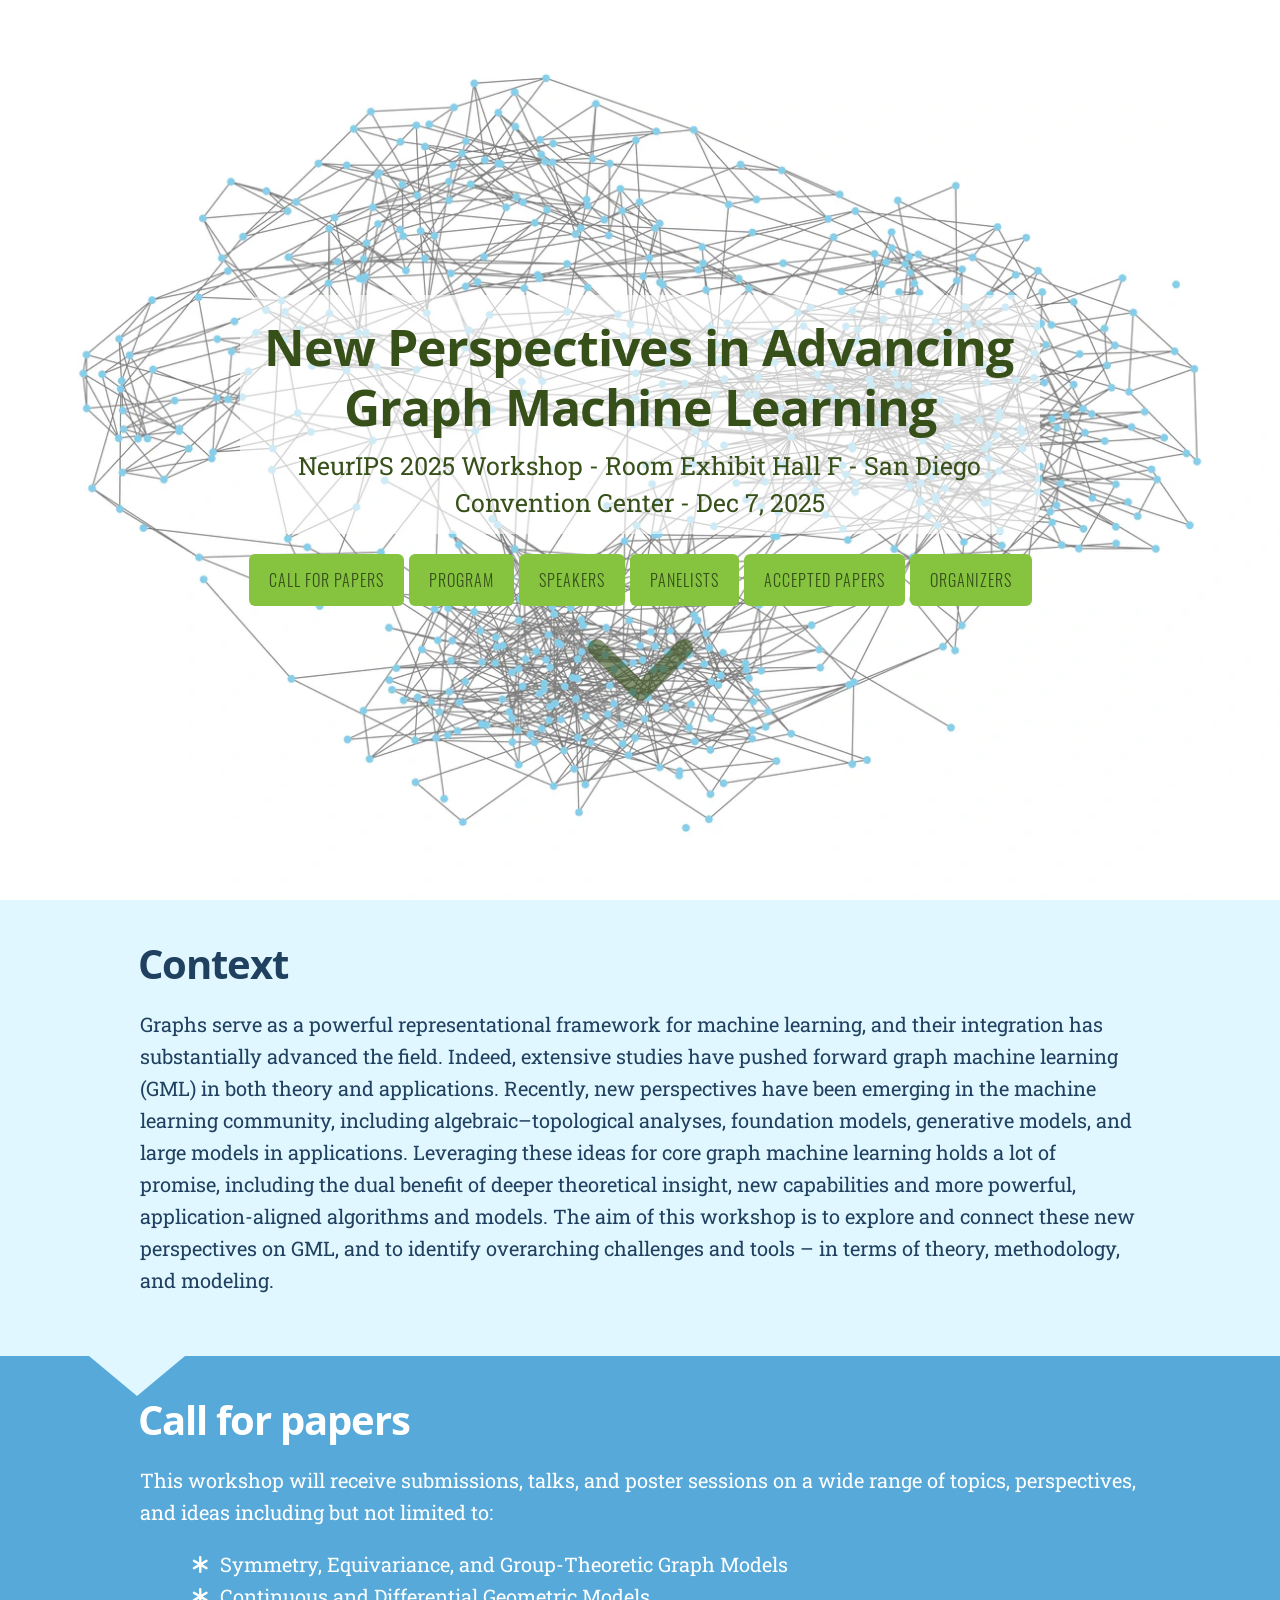
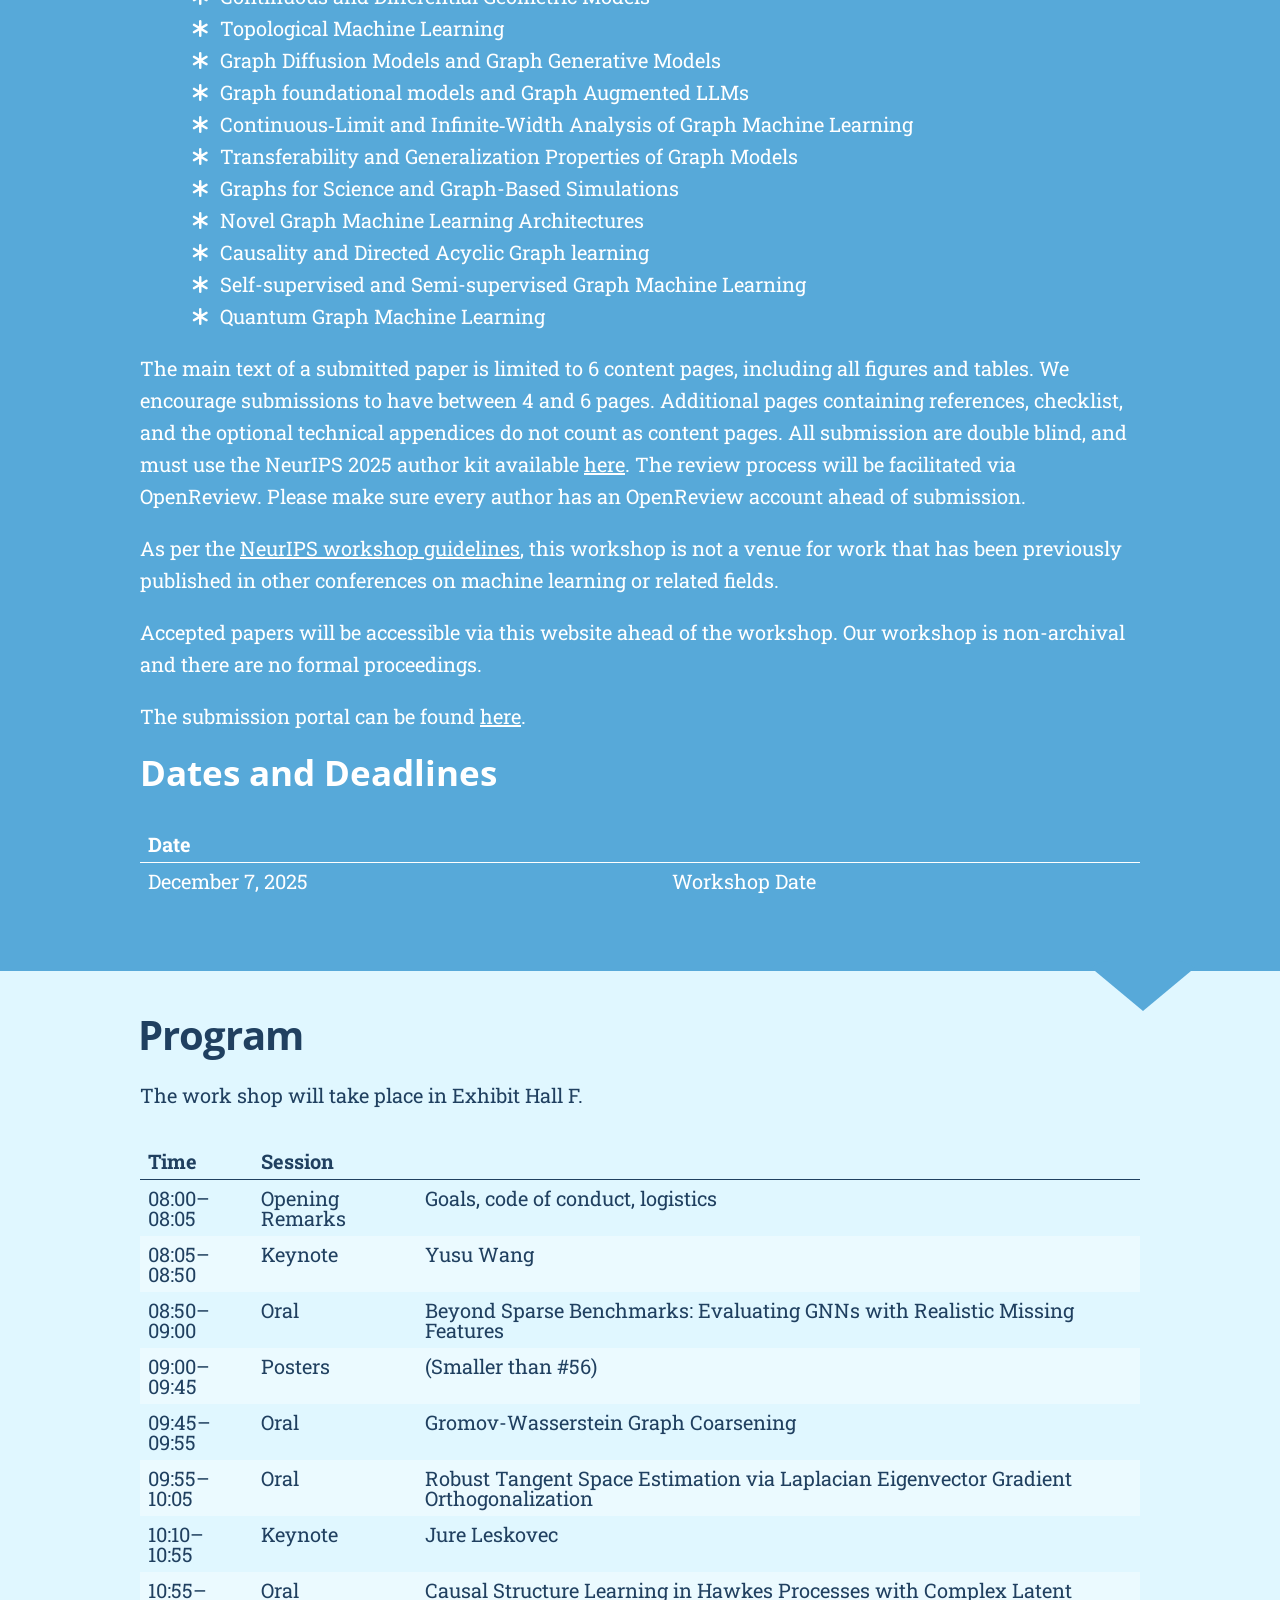
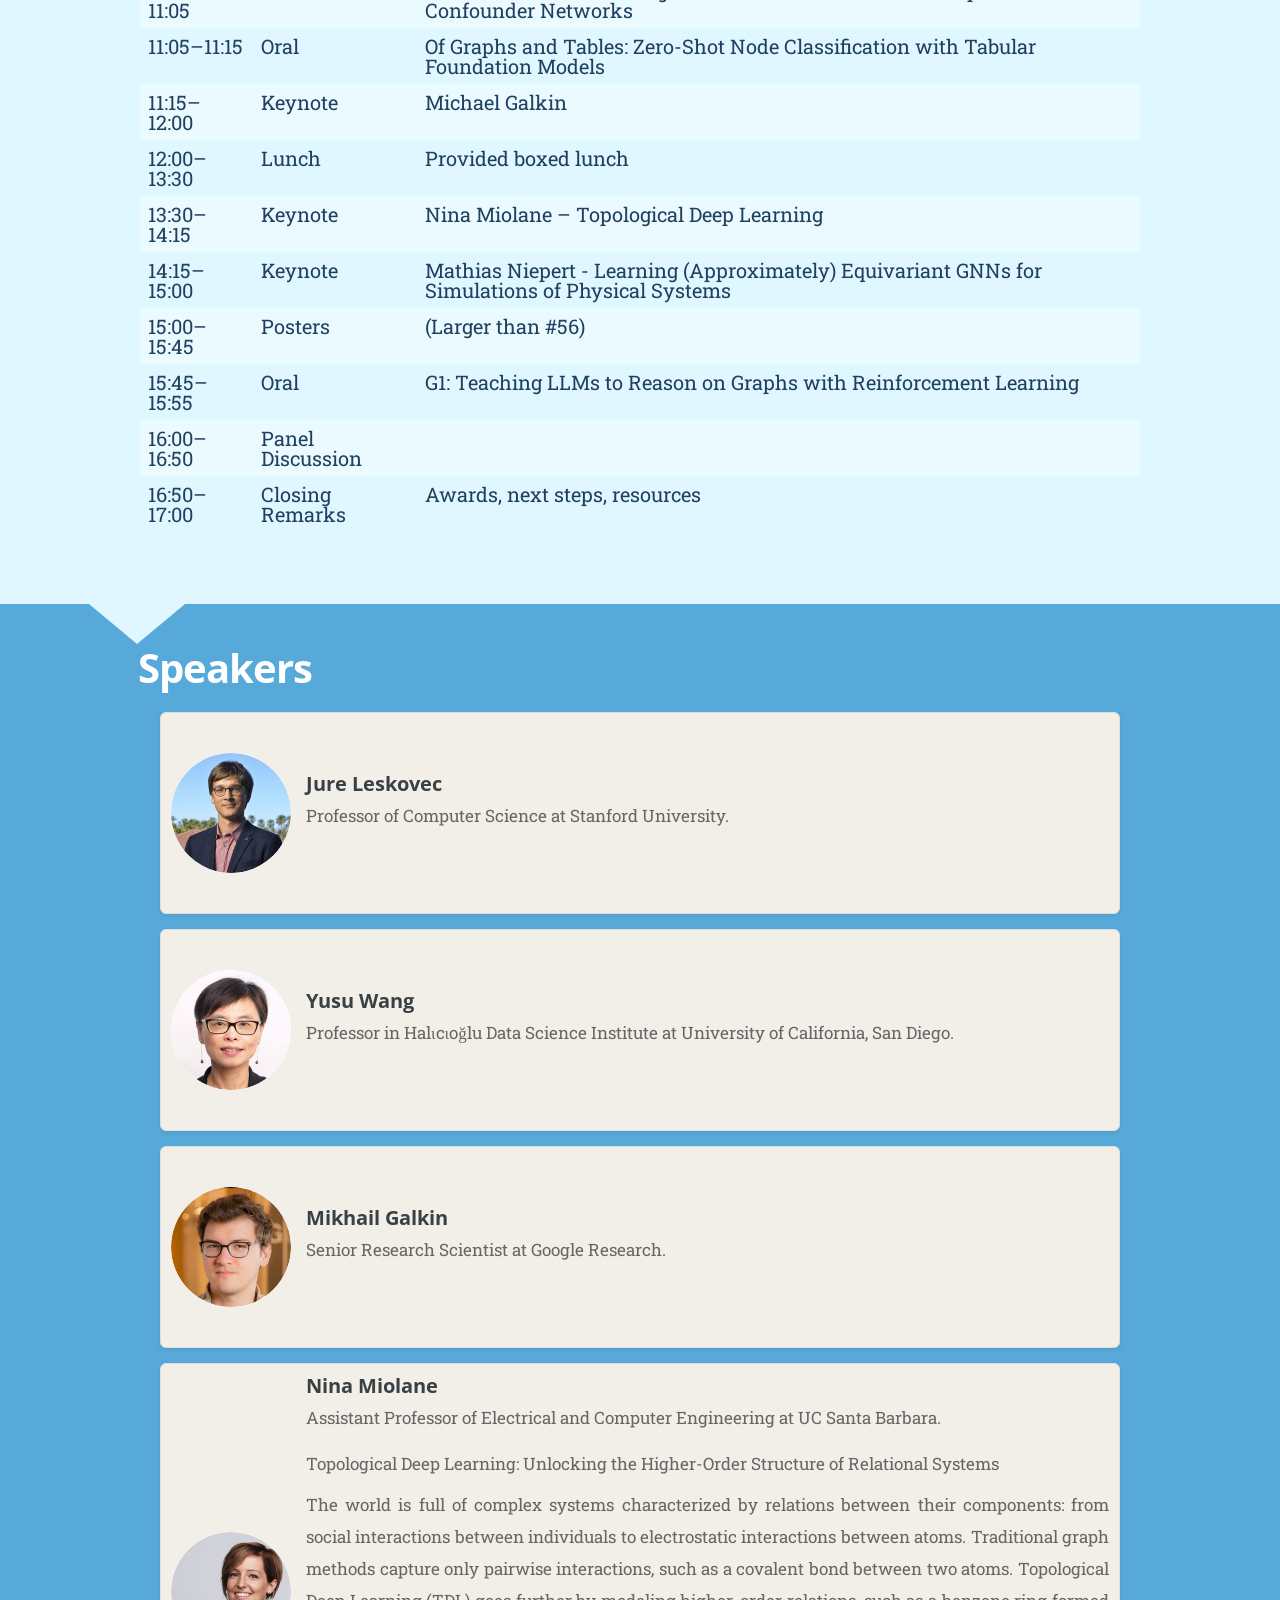
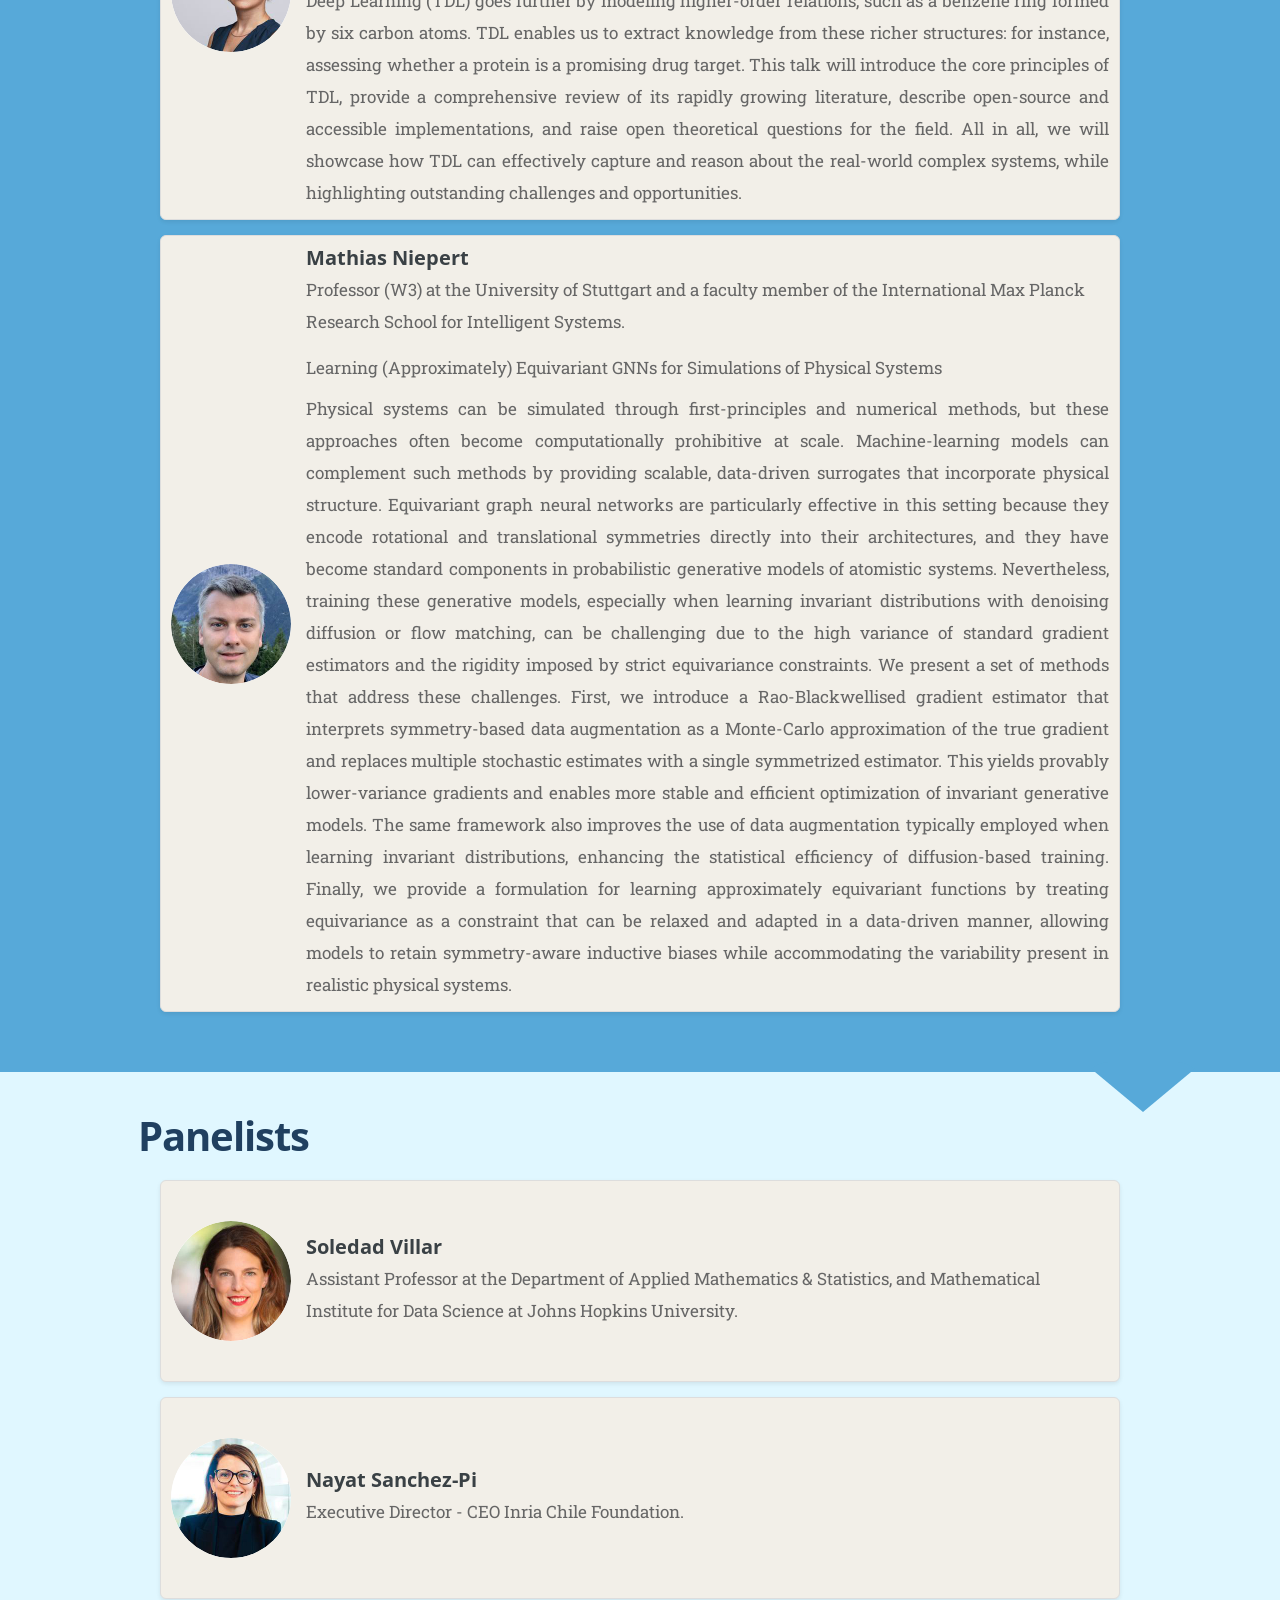
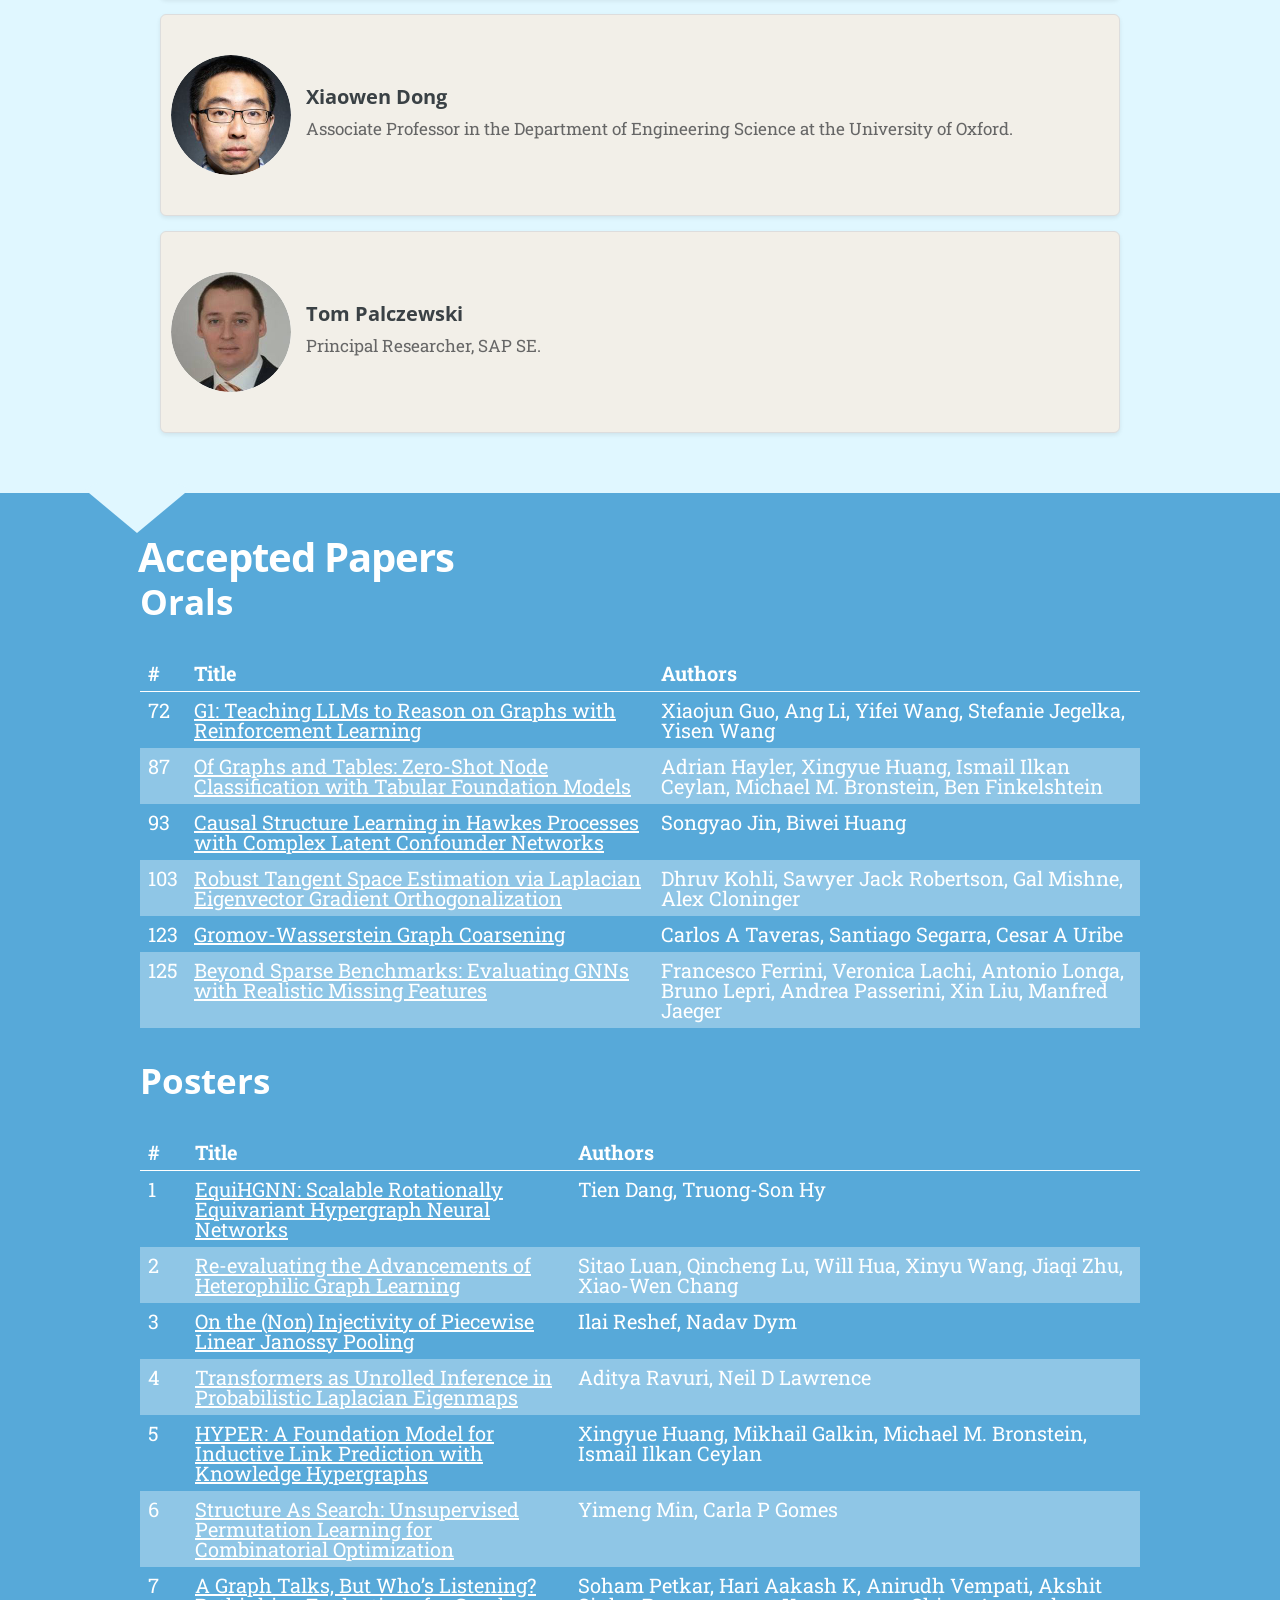
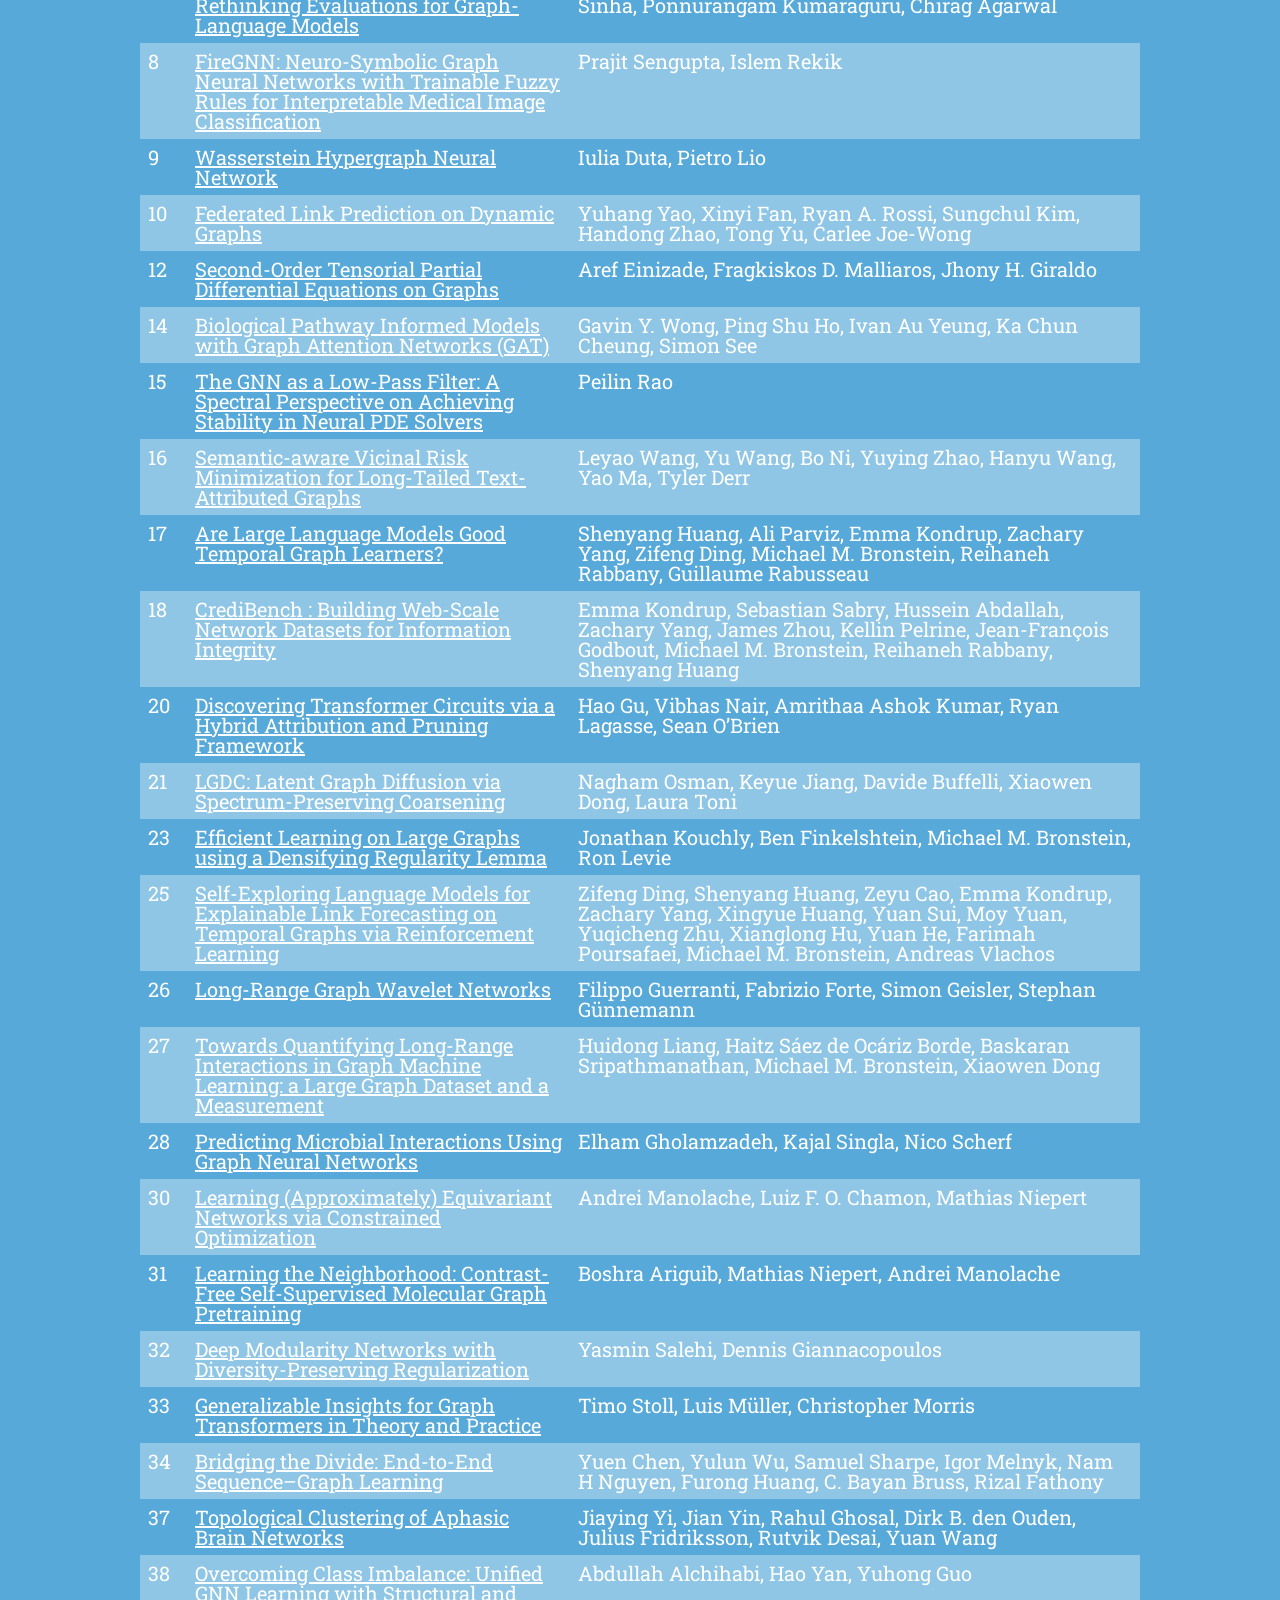
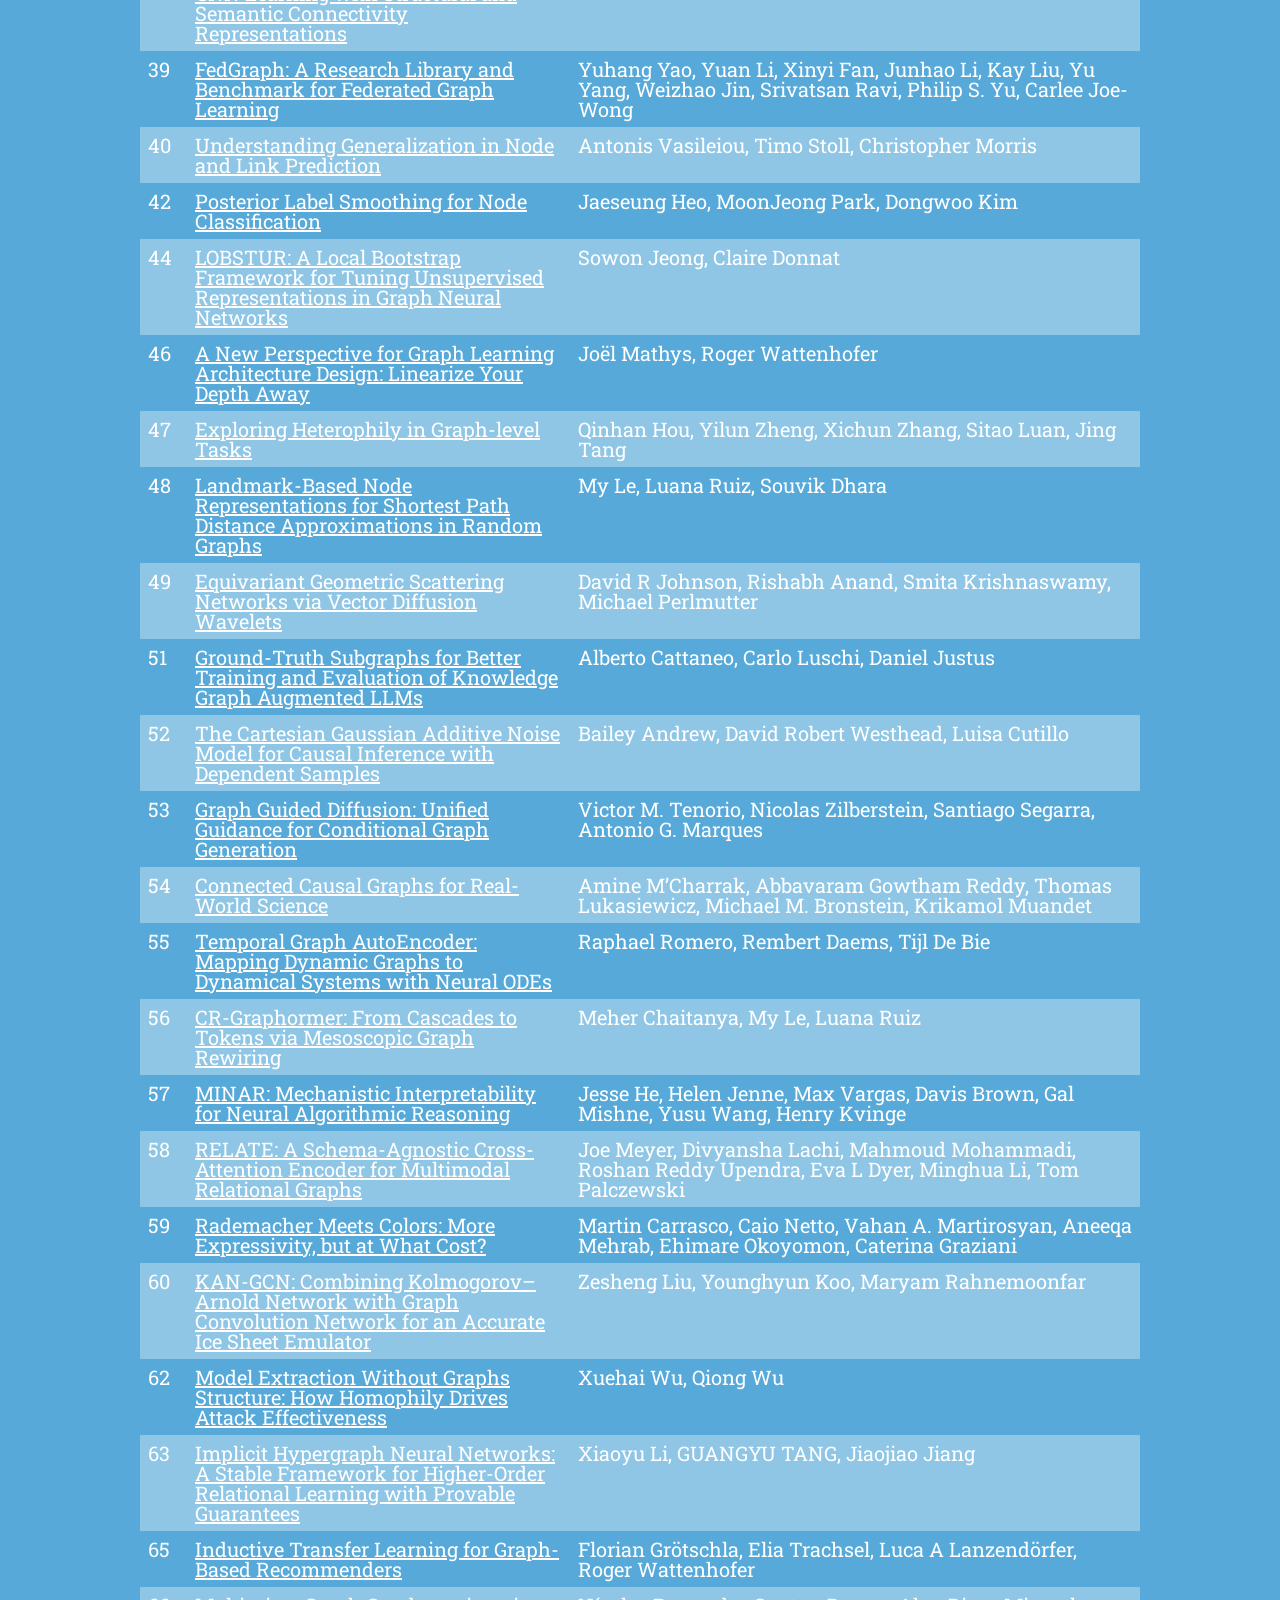
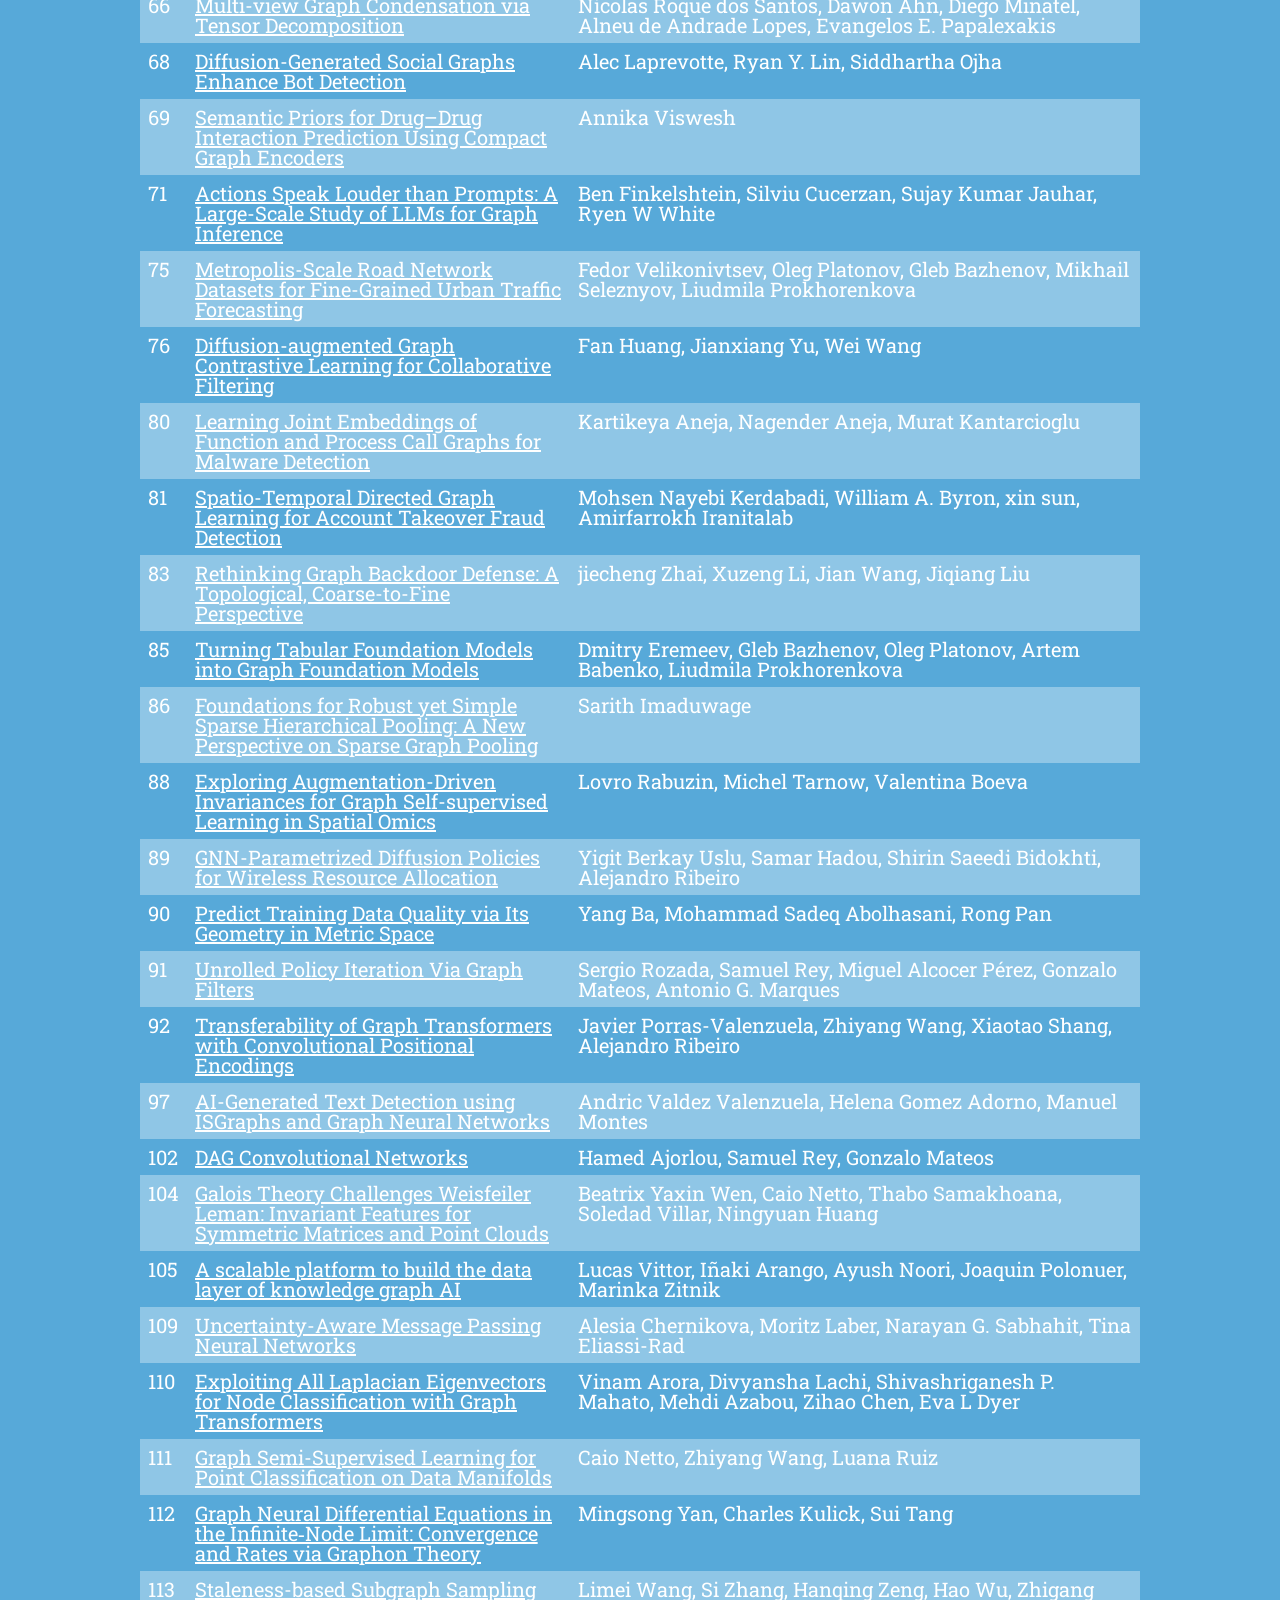
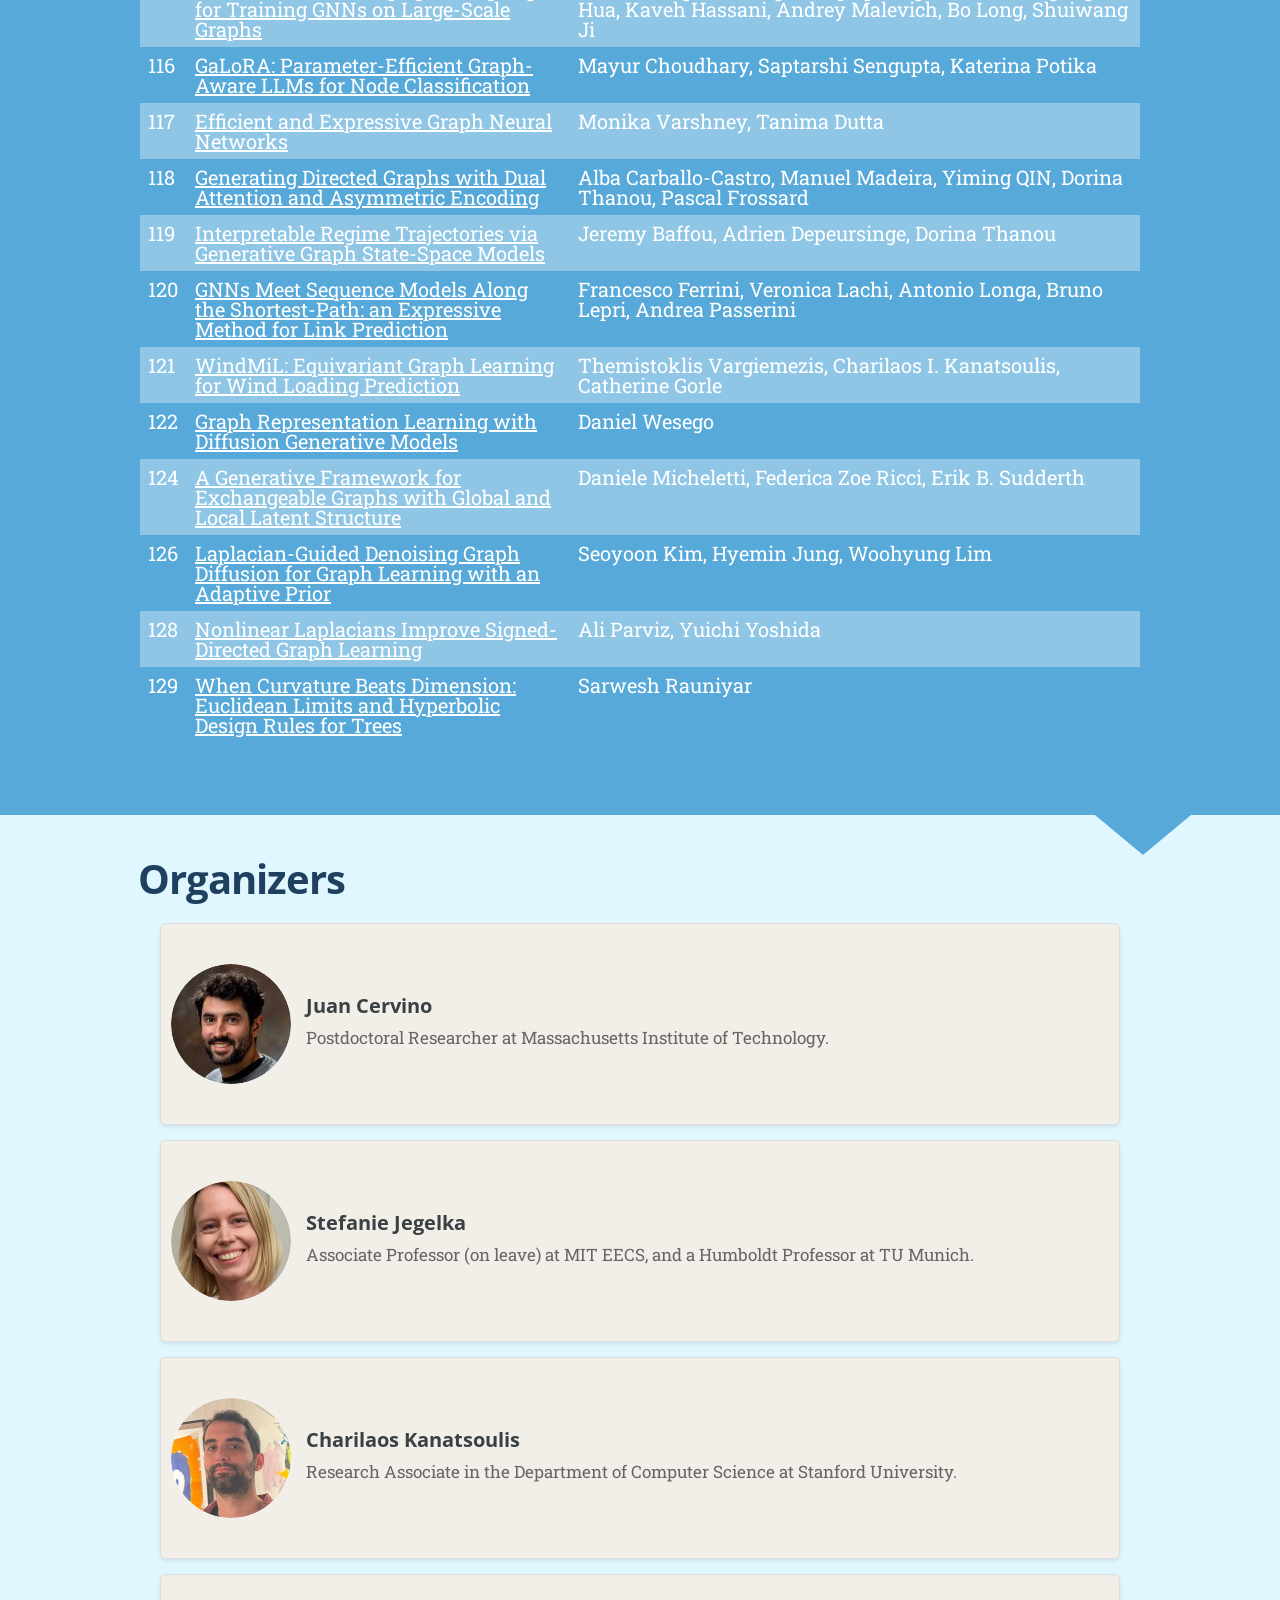
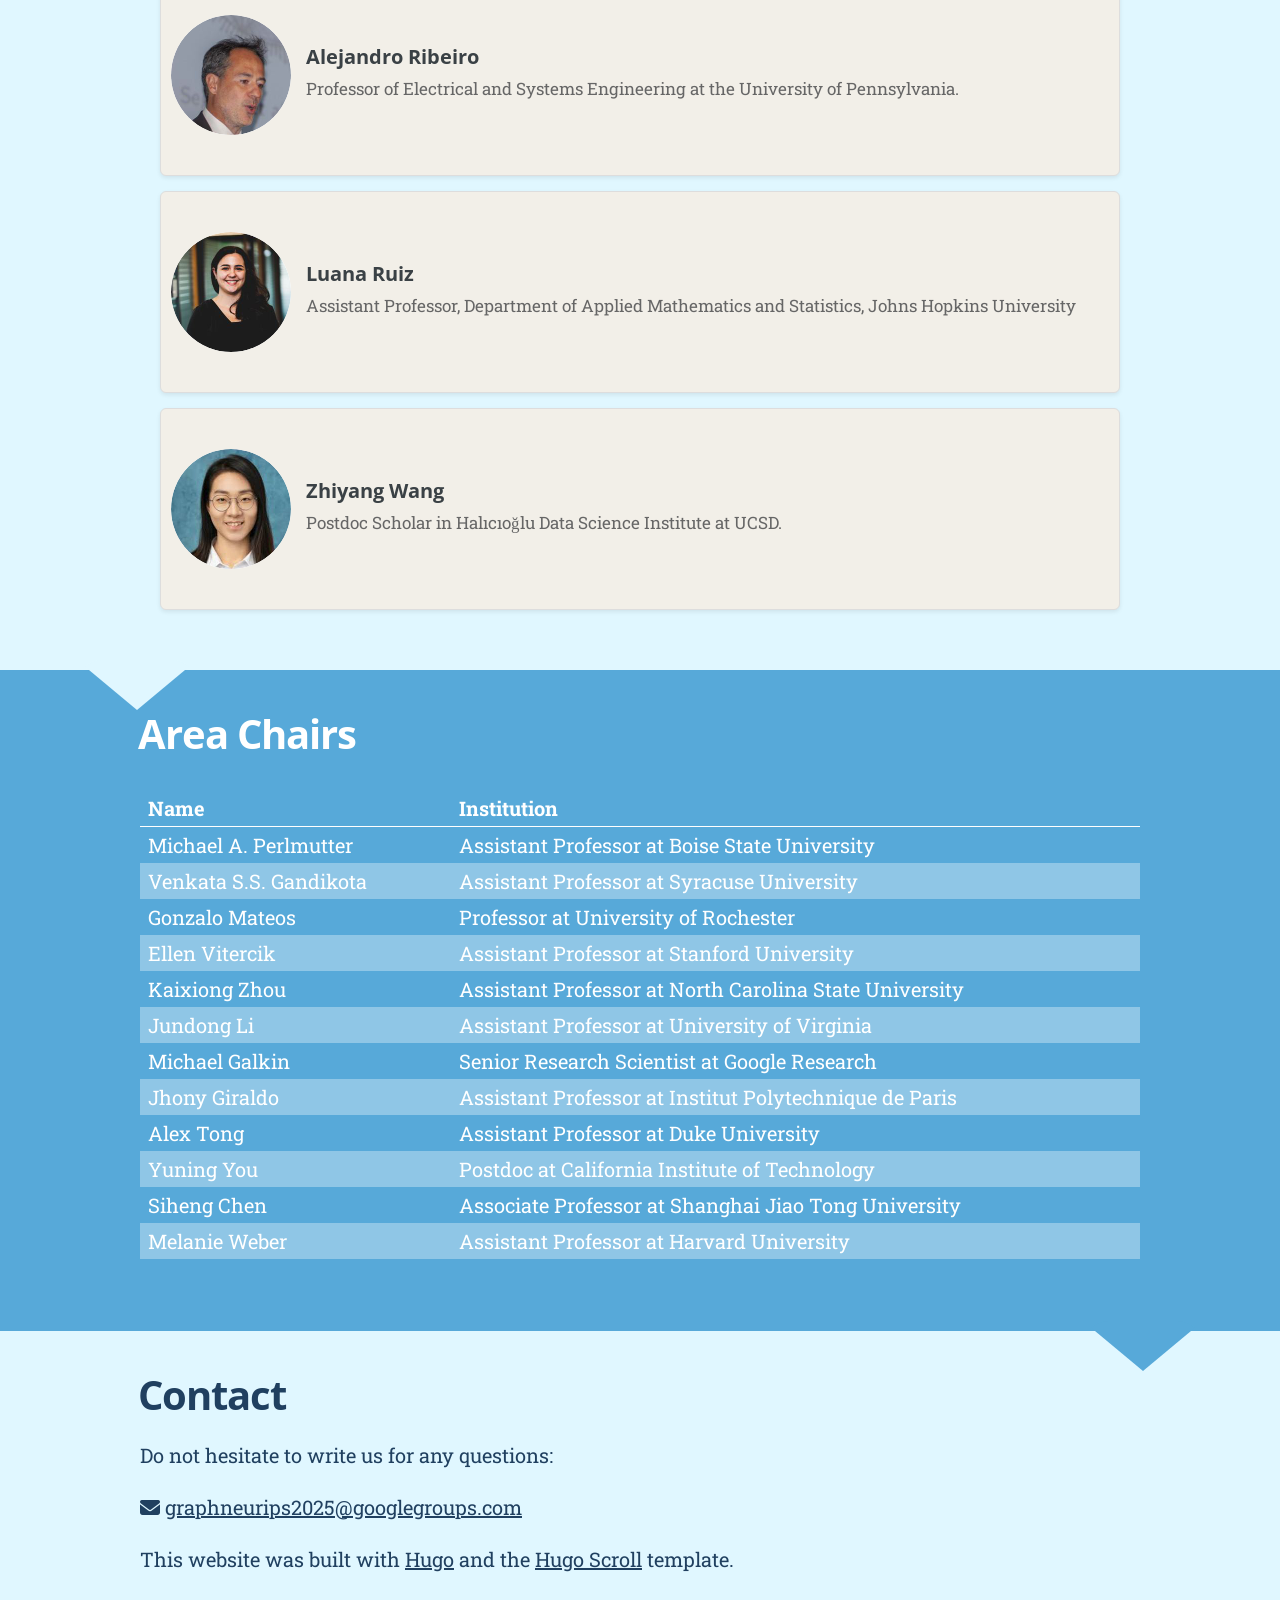
==== index.html @ 71a67a5a "Added Galkin" ====
<!DOCTYPE html>
<html lang="en">
  <head>
	<meta name="generator" content="Hugo 0.147.5"><script src="/livereload.js?mindelay=10&amp;v=2&amp;port=1313&amp;path=livereload" data-no-instant defer></script><meta http-equiv="Content-Type" content="text/html; charset=UTF-8" />
<meta http-equiv="X-UA-Compatible" content="IE=edge,chrome=1" />



<title>New Perspectives in Advancing Graph Machine Learning</title>




  <link rel="shortcut icon" href="/images/favicon.png" type="image/png" />


  <meta name="description" content="NeurIPS 2025 Workshop"
/>

  <meta name="keywords" content="Graphs, Machine Learning, NeurIPS Workshop"
/>
<meta name="referrer" content="no-referrer-when-downgrade" />

<meta name="HandheldFriendly" content="True" />
<meta name="MobileOptimized" content="320" />
<meta name="viewport" content="width=device-width, initial-scale=1.0" />











<link rel="stylesheet" href="/css/style.min.bb6d8b97172a493999b1c7e15f25c5c281ead62095c2a1a981f42a8466e866eb.css" type="text/css" integrity="sha256-u22LlxcqSTmZscfhXyXFwoHq1iCVwqGpgfQqhGboZus=" />

<meta property="og:url" content="http://localhost:1313/">
  <meta property="og:site_name" content="New Perspectives in Advancing Graph Machine Learning">
  <meta property="og:title" content="New Perspectives in Advancing Graph Machine Learning">
  <meta property="og:description" content="NeurIPS 2025 Workshop">
  <meta property="og:locale" content="en">
  <meta property="og:type" content="website">
    <meta property="og:image" content="http://localhost:1313/images/cover-image2.jpg">


  <meta name="twitter:card" content="summary_large_image">
  <meta name="twitter:image" content="http://localhost:1313/images/cover-image2.jpg">
  <meta name="twitter:title" content="New Perspectives in Advancing Graph Machine Learning">
  <meta name="twitter:description" content="NeurIPS 2025 Workshop">


  <meta itemprop="name" content="New Perspectives in Advancing Graph Machine Learning">
  <meta itemprop="description" content="NeurIPS 2025 Workshop">
  <meta itemprop="image" content="http://localhost:1313/images/cover-image2.jpg">















<link rel="apple-touch-icon" sizes="180x180" href="/images/apple-touch-icon.png" />



</head>
  <body>








  
  <style>
   #site-head.withCenteredImage {
    background-image: url('/images/cover-image_hu_5495462ddab2cbe4.webp');
  } 
  
    @media (max-width:1920px) and (max-height:1282px) {
      #site-head.withCenteredImage { background-image: url('/images/cover-image_hu_641f845f1efad238.webp'); }
    }
    @media (max-width:1600px) and (max-height:1068px) {
      #site-head.withCenteredImage { background-image: url('/images/cover-image_hu_f55e5548eb0f9bbf.webp'); }
    }
    @media (max-width:1366px) and (max-height:912px) {
      #site-head.withCenteredImage { background-image: url('/images/cover-image_hu_ff6c42e772f7b966.webp'); }
    }

    
  
    @media (max-height:1024px) and (max-aspect-ratio: 900 / 1024) {
      #site-head.withCenteredImage { background-image: url('/images/cover-image_hu_91d8896c8b84d5c7.webp'); }
    }
    @media (max-height:1024px) and (max-aspect-ratio: 600 / 1024) {
      #site-head.withCenteredImage { background-image: url('/images/cover-image_hu_621c57c811b14802.webp'); }
    }
    @media (max-height:1024px) and (max-aspect-ratio: 360 / 1024) {
      #site-head.withCenteredImage { background-image: url('/images/cover-image_hu_eb1f935b3e9ae210.webp'); }
    }
  </style>
  
<header id="site-head" class="withCenteredImage">


    <div class="vertical">

        

	
	

        <div id="site-head-content" class="inner">
	    

            <div class="title-and-description-guard">
              <h1 class="blog-title">New Perspectives in Advancing Graph Machine Learning</h1>
              <h2 class="blog-description">NeurIPS 2025 Workshop - Room Exhibit Hall F - San Diego Convention Center -  Dec 7, 2025</h2>
            </div>

            
              
              

              
                
                 <a class='btn site-menu' data-title-anchor='call-for-papers' href='#call-for-papers'>Call for papers</a>
              
            
              
              

              
                
                 <a class='btn site-menu' data-title-anchor='program' href='#program'>Program</a>
              
            
              
              

              
                
                 <a class='btn site-menu' data-title-anchor='speakers' href='#speakers'>Speakers</a>
              
            
              
              

              
                
                 <a class='btn site-menu' data-title-anchor='panelists' href='#panelists'>Panelists</a>
              
            
              
              

              
                
                 <a class='btn site-menu' data-title-anchor='accepted-papers' href='#accepted-papers'>Accepted Papers</a>
              
            
              
              

              
                
                 <a class='btn site-menu' data-title-anchor='organizers' href='#organizers'>Organizers</a>
              
            

            
                
                <a id='header-arrow' href="#context" aria-label="Go to first section"><i class="fa fa-angle-down"></i></a>
            
        </div>
    </div>
</header>

<main class="content" role="main">
    
    <div class='fixed-nav'>
        
        
        
            
            <a class='fn-item' item_index='1' href='#context'>Context</a>
            
        
            
            <a class='fn-item' item_index='2' href='#call-for-papers'>Call for papers</a>
            
        
            
            <a class='fn-item' item_index='3' href='#program'>Program</a>
            
        
            
            <a class='fn-item' item_index='4' href='#speakers'>Speakers</a>
            
        
            
            <a class='fn-item' item_index='5' href='#panelists'>Panelists</a>
            
        
            
            <a class='fn-item' item_index='6' href='#accepted-papers'>Accepted Papers</a>
            
        
            
            <a class='fn-item' item_index='7' href='#organizers'>Organizers</a>
            
        
            
            <a class='fn-item' item_index='8' href='#area-chairs'>Area Chairs</a>
            
        
            
            <a class='fn-item' item_index='9' href='#contact'>Contact</a>
            
        
            
            <a class='fn-item' item_index='10' href='#'></a>
            
        
        
            
            <a class='fn-item' item_index='11' href='./#site-head'>Return To Top</a>
        
    </div>

    
    
        
        
        <div class='post-holder'>
            <article id='context' class='post first '>
                <header class="post-header">
                    <h2 class="post-title">Context</h2>
                </header>
                <section class="post-content">
                    <p>Graphs serve as a powerful representational framework for machine learning, and their integration has substantially advanced the field.
Indeed, extensive studies have pushed forward graph machine learning (GML) in both theory and applications. Recently, new perspectives have been emerging in the machine learning community, including algebraic–topological analyses, foundation models, generative models, and large models in applications. Leveraging these ideas for core graph machine learning holds a lot of promise, including
the dual benefit of deeper theoretical insight, new capabilities and more powerful, application-aligned algorithms and models. The aim of this workshop is to explore and connect these new perspectives on GML, and to identify overarching challenges and tools &ndash; in terms of theory, methodology, and modeling.</p>

                </section>
            </article>
            <div class='post-after light'></div>
        </div>
        
    
        
        
        <div class='post-holder dark'>
            <article id='call-for-papers' class='post  '>
                <header class="post-header">
                    <h2 class="post-title">Call for papers</h2>
                </header>
                <section class="post-content">
                    <p>This workshop will receive submissions, talks, and poster sessions on a wide range of topics, perspectives, and ideas including but not limited to:</p>
<ul>
<li>Symmetry, Equivariance, and Group-Theoretic Graph Models</li>
<li>Continuous and Differential Geometric Models</li>
<li>Topological Machine Learning</li>
<li>Graph Diffusion Models and Graph Generative Models</li>
<li>Graph foundational models and Graph Augmented LLMs</li>
<li>Continuous‑Limit and Infinite‑Width Analysis of Graph Machine Learning</li>
<li>Transferability and Generalization Properties of Graph Models</li>
<li>Graphs for Science and Graph-Based Simulations</li>
<li>Novel Graph Machine Learning Architectures</li>
<li>Causality and Directed Acyclic Graph learning</li>
<li>Self-supervised and Semi-supervised Graph Machine Learning</li>
<li>Quantum Graph Machine Learning</li>
</ul>
<p>The main text of a submitted paper is limited to 6 content pages, including all figures and tables. We encourage submissions to have between 4 and 6 pages. Additional pages containing references, checklist, and the optional technical appendices do not count as content pages.
All submission are double blind, and must use the NeurIPS 2025 author kit available <a href="https://media.neurips.cc/Conferences/NeurIPS2025/Styles.zip">here</a>. The review process will be facilitated via OpenReview. Please make sure every author has an OpenReview account ahead of submission.</p>
<p>As per the <a href="https://neurips.cc/Conferences/2025/CallForWorkshopsGuidance">NeurIPS workshop guidelines</a>, this workshop is not a venue for work that has been previously published in other conferences on machine learning or related fields.</p>
<p>Accepted papers will be accessible via this website ahead of the workshop. Our workshop is non-archival and there are no formal proceedings.</p>
<p>The submission portal can be found <a href="https://openreview.net/group?id=NeurIPS.cc/2025/Workshop/NPGML">here</a>.</p>
<h3 id="dates-and-deadlines">Dates and Deadlines</h3>
<table>
  <thead>
      <tr>
          <th>Date</th>
          <th></th>
      </tr>
  </thead>
  <tbody>
      <tr>
          <td>December 7, 2025</td>
          <td>Workshop Date</td>
      </tr>
  </tbody>
</table>

                </section>
            </article>
            <div class='post-after'></div>
        </div>
        
    
        
        
        <div class='post-holder'>
            <article id='program' class='post  '>
                <header class="post-header">
                    <h2 class="post-title">Program</h2>
                </header>
                <section class="post-content">
                    <p>The work shop will take place in Exhibit Hall F.</p>
<table>
  <thead>
      <tr>
          <th>Time</th>
          <th>Session</th>
          <th></th>
      </tr>
  </thead>
  <tbody>
      <tr>
          <td>08:00–08:05</td>
          <td>Opening Remarks</td>
          <td>Goals, code of conduct, logistics</td>
      </tr>
      <tr>
          <td>08:05–08:50</td>
          <td>Keynote</td>
          <td>Yusu Wang</td>
      </tr>
      <tr>
          <td>08:50–09:00</td>
          <td>Oral</td>
          <td>Beyond Sparse Benchmarks: Evaluating GNNs with Realistic Missing Features</td>
      </tr>
      <tr>
          <td>09:00–09:45</td>
          <td>Posters</td>
          <td>(Smaller than #56)</td>
      </tr>
      <tr>
          <td>09:45–09:55</td>
          <td>Oral</td>
          <td>Gromov-Wasserstein Graph Coarsening</td>
      </tr>
      <tr>
          <td>09:55–10:05</td>
          <td>Oral</td>
          <td>Robust Tangent Space Estimation via Laplacian Eigenvector Gradient Orthogonalization</td>
      </tr>
      <tr>
          <td>10:10–10:55</td>
          <td>Keynote</td>
          <td>Jure Leskovec</td>
      </tr>
      <tr>
          <td>10:55–11:05</td>
          <td>Oral</td>
          <td>Causal Structure Learning in Hawkes Processes with Complex Latent Confounder Networks</td>
      </tr>
      <tr>
          <td>11:05–11:15</td>
          <td>Oral</td>
          <td>Of Graphs and Tables: Zero-Shot Node Classification with Tabular Foundation Models</td>
      </tr>
      <tr>
          <td>11:15–12:00</td>
          <td>Keynote</td>
          <td>Michael Galkin</td>
      </tr>
      <tr>
          <td>12:00–13:30</td>
          <td>Lunch</td>
          <td>Provided boxed lunch</td>
      </tr>
      <tr>
          <td>13:30–14:15</td>
          <td>Keynote</td>
          <td>Nina Miolane &ndash;  Topological Deep Learning</td>
      </tr>
      <tr>
          <td>14:15–15:00</td>
          <td>Keynote</td>
          <td>Mathias Niepert - Learning (Approximately) Equivariant GNNs for Simulations of Physical Systems</td>
      </tr>
      <tr>
          <td>15:00–15:45</td>
          <td>Posters</td>
          <td>(Larger than #56)</td>
      </tr>
      <tr>
          <td>15:45–15:55</td>
          <td>Oral</td>
          <td>G1: Teaching LLMs to Reason on Graphs with Reinforcement Learning</td>
      </tr>
      <tr>
          <td>16:00–16:50</td>
          <td>Panel Discussion</td>
          <td></td>
      </tr>
      <tr>
          <td>16:50–17:00</td>
          <td>Closing Remarks</td>
          <td>Awards, next steps, resources</td>
      </tr>
  </tbody>
</table>

                </section>
            </article>
            <div class='post-after light'></div>
        </div>
        
    
        
        
        <div class='post-holder dark'>
            <article id='speakers' class='post  '>
                <header class="post-header">
                    <h2 class="post-title">Speakers</h2>
                </header>
                <section class="post-content">
                    
<div class="speaker-gallery">
        <div class="gallery-list">
            
            <div class="gallery-item">
                <div class="image-container">
                    <img src="/speakers/jure.jpg" alt="Jure Leskovec">
                </div>
                <div class="speaker-details">
                    <a href="https://cs.stanford.edu/people/jure/" target="_blank" rel="noopener noreferrer">
                        <h3>Jure Leskovec</h3>
                    </a>
                    <p>Professor of Computer Science at Stanford University.</p>
                    <div style="height: 1rem;"></div>
                    <p></p>
                    <div style="height: 0.5rem;"></div>
                    <p style="text-align: justify;"></p>
                </div>
            </div>
            
            <div class="gallery-item">
                <div class="image-container">
                    <img src="/speakers/yusu.jpg" alt="Yusu Wang">
                </div>
                <div class="speaker-details">
                    <a href="http://yusu.belkin-wang.org/" target="_blank" rel="noopener noreferrer">
                        <h3>Yusu Wang</h3>
                    </a>
                    <p>Professor in Halιcιoğlu Data Science Institute at University of California, San Diego.</p>
                    <div style="height: 1rem;"></div>
                    <p></p>
                    <div style="height: 0.5rem;"></div>
                    <p style="text-align: justify;"></p>
                </div>
            </div>
            
            <div class="gallery-item">
                <div class="image-container">
                    <img src="/speakers/galkin.jpg" alt="Mikhail Galkin">
                </div>
                <div class="speaker-details">
                    <a href="https://migalkin.github.io/" target="_blank" rel="noopener noreferrer">
                        <h3>Mikhail Galkin</h3>
                    </a>
                    <p>Senior Research Scientist at Google Research.</p>
                    <div style="height: 1rem;"></div>
                    <p></p>
                    <div style="height: 0.5rem;"></div>
                    <p style="text-align: justify;"></p>
                </div>
            </div>
            
            <div class="gallery-item">
                <div class="image-container">
                    <img src="/speakers/nina.jpg" alt="Nina Miolane">
                </div>
                <div class="speaker-details">
                    <a href="https://www.ninamiolane.com/" target="_blank" rel="noopener noreferrer">
                        <h3>Nina Miolane</h3>
                    </a>
                    <p>Assistant Professor of Electrical and Computer Engineering at UC Santa Barbara.</p>
                    <div style="height: 1rem;"></div>
                    <p>Topological Deep Learning: Unlocking the Higher-Order Structure of Relational Systems</p>
                    <div style="height: 0.5rem;"></div>
                    <p style="text-align: justify;">The world is full of complex systems characterized by relations between their components: from social interactions between individuals to electrostatic interactions between atoms. Traditional graph methods capture only pairwise interactions, such as a covalent bond between two atoms. Topological Deep Learning (TDL) goes further by modeling higher-order relations, such as a benzene ring formed by six carbon atoms. TDL enables us to extract knowledge from these richer structures: for instance, assessing whether a protein is a promising drug target. This talk will introduce the core principles of TDL, provide a comprehensive review of its rapidly growing literature, describe open-source and accessible implementations, and raise open theoretical questions for the field. All in all, we will showcase how TDL can effectively capture and reason about the real-world complex systems, while highlighting outstanding challenges and opportunities.</p>
                </div>
            </div>
            
            <div class="gallery-item">
                <div class="image-container">
                    <img src="/speakers/mathias.jpg" alt="Mathias Niepert">
                </div>
                <div class="speaker-details">
                    <a href="https://www.matlog.net/" target="_blank" rel="noopener noreferrer">
                        <h3>Mathias Niepert</h3>
                    </a>
                    <p>Professor (W3) at the University of Stuttgart and a faculty member of the International Max Planck Research School for Intelligent Systems.</p>
                    <div style="height: 1rem;"></div>
                    <p>Learning (Approximately) Equivariant GNNs for Simulations of Physical Systems</p>
                    <div style="height: 0.5rem;"></div>
                    <p style="text-align: justify;">Physical systems can be simulated through first-principles and numerical methods, but these approaches often become computationally prohibitive at scale. Machine-learning models can complement such methods by providing scalable, data-driven surrogates that incorporate physical structure. Equivariant graph neural networks are particularly effective in this setting because they encode rotational and translational symmetries directly into their architectures, and they have become standard components in probabilistic generative models of atomistic systems. Nevertheless, training these generative models, especially when learning invariant distributions with denoising diffusion or flow matching, can be challenging due to the high variance of standard gradient estimators and the rigidity imposed by strict equivariance constraints. We present a set of methods that address these challenges. First, we introduce a Rao-Blackwellised gradient estimator that interprets symmetry-based data augmentation as a Monte-Carlo approximation of the true gradient and replaces multiple stochastic estimates with a single symmetrized estimator. This yields provably lower-variance gradients and enables more stable and efficient optimization of invariant generative models. The same framework also improves the use of data augmentation typically employed when learning invariant distributions, enhancing the statistical efficiency of diffusion-based training. Finally, we provide a formulation for learning approximately equivariant functions by treating equivariance as a constraint that can be relaxed and adapted in a data-driven manner, allowing models to retain symmetry-aware inductive biases while accommodating the variability present in realistic physical systems.</p>
                </div>
            </div>
            
        </div>
    </div>
    
    <style>
        .speaker-gallery {
            padding: 20px;
            max-width: 1000px;
            margin: 0 auto;
        }
    
        .gallery-list {
            display: flex;
            flex-direction: column;
            gap: 15px;
        }
    
        .gallery-item {
            display: flex;
            align-items: center;
            background-color: #f2efe8;
            border: 1px solid #ddd;
            border-radius: 8px;
            padding: 15px;
            box-shadow: 0 2px 4px rgba(0, 0, 0, 0.08);
            overflow: hidden;
            min-height: 180px;  
        }
    
        .image-container {
            width: 300px;  
            height: 300px;  
            flex-shrink: 0;
            margin-right: 20px;
            border-radius: 50%;
            overflow: hidden;
            display: flex;
            align-items: center;
            justify-content: center;
            background-color: #fff;
        }
    
        .image-container img {
            width: 100%;
            height: 100%;
            object-fit: cover;
            display: block;
        }
    
        .speaker-details {
            flex-grow: 1;
        }
    
        .speaker-details h3 {
            margin: 0;
            font-size: 1.1em;
        }
    
        .speaker-details a {
            color: #3a4145;
            text-decoration: none;
        }
    
        .speaker-details a:hover {
            color: #9fd067;
        }
    
        .speaker-details p {
            margin: 4px 0 0;
            font-size: 0.9em;
            color: #666;
        }
    </style>

                </section>
            </article>
            <div class='post-after'></div>
        </div>
        
    
        
        
        <div class='post-holder'>
            <article id='panelists' class='post  '>
                <header class="post-header">
                    <h2 class="post-title">Panelists</h2>
                </header>
                <section class="post-content">
                    
<div class="plenary-gallery">
        <div class="gallery-list">
            
            <div class="gallery-item">
                <div class="image-container">
                    <img src="/plenary/soledad.jpg" alt="Soledad Villar">
                </div>
                <div class="speaker-details">
                    <a href="https://www.ams.jhu.edu/villar/" target="_blank" rel="noopener noreferrer">
                        <h3>Soledad Villar</h3>
                    </a>
                    <p>Assistant Professor at the Department of Applied Mathematics &amp; Statistics, and Mathematical Institute for Data Science at Johns Hopkins University.</p>
                </div>
            </div>
            
            <div class="gallery-item">
                <div class="image-container">
                    <img src="/plenary/nayat.jpg" alt="Nayat Sanchez-Pi">
                </div>
                <div class="speaker-details">
                    <a href="https://inria.cl/en/nayat-sanchez-pi" target="_blank" rel="noopener noreferrer">
                        <h3>Nayat Sanchez-Pi</h3>
                    </a>
                    <p>Executive Director - CEO Inria Chile Foundation.</p>
                </div>
            </div>
            
            <div class="gallery-item">
                <div class="image-container">
                    <img src="/plenary/xioawen.jpg" alt="Xiaowen Dong">
                </div>
                <div class="speaker-details">
                    <a href="https://web.media.mit.edu/~xdong/" target="_blank" rel="noopener noreferrer">
                        <h3>Xiaowen Dong</h3>
                    </a>
                    <p>Associate Professor in the Department of Engineering Science at the University of Oxford.</p>
                </div>
            </div>
            
            <div class="gallery-item">
                <div class="image-container">
                    <img src="/plenary/tom.jpg" alt="Tom Palczewski">
                </div>
                <div class="speaker-details">
                    <a href="https://github.com/tpalczew" target="_blank" rel="noopener noreferrer">
                        <h3>Tom Palczewski</h3>
                    </a>
                    <p>Principal Researcher, SAP SE.</p>
                </div>
            </div>
            
        </div>
    </div>
    
    <style>
        .plenary-gallery {
            padding: 20px;
            max-width: 1000px;
            margin: 0 auto;
        }
    
        .gallery-list {
            display: flex;
            flex-direction: column;
            gap: 15px;
        }
    
        .gallery-item {
            display: flex;
            align-items: center;
            background-color: #f2efe8;
            border: 1px solid #ddd;
            border-radius: 6px;
            padding: 10px;
            box-shadow: 0 2px 4px rgba(0, 0, 0, 0.08);
        }
    
        .image-container {
            flex-shrink: 0;
            width: 120px;
            height: 120px;
            margin-right: 15px;
        }
    
        .image-container img {
            width: 100%;
            height: 100%;
            object-fit: cover;
            border-radius: 50%;
            display: block;
        }
    
        .speaker-details {
            flex-grow: 1;
        }
    
        .speaker-details h3 {
            margin: 0;
            font-size: 1em;
        }
    
        .speaker-details a {
            color: #3a4145;
            text-decoration: none;
        }
    
        .speaker-details a:hover {
            color: #9fd067;
        }
    
        .speaker-details p {
            margin: 4px 0 0;
            font-size: 0.85em;
            color: #666;
        }
    </style>
    

                </section>
            </article>
            <div class='post-after light'></div>
        </div>
        
    
        
        
        <div class='post-holder dark'>
            <article id='accepted-papers' class='post  '>
                <header class="post-header">
                    <h2 class="post-title">Accepted Papers</h2>
                </header>
                <section class="post-content">
                    <h3 id="orals">Orals</h3>
<table>
  <thead>
      <tr>
          <th>#</th>
          <th>Title</th>
          <th>Authors</th>
      </tr>
  </thead>
  <tbody>
      <tr>
          <td>72</td>
          <td><a href="https://openreview.net/forum?id=fS6yaACqHy">G1: Teaching LLMs to Reason on Graphs with Reinforcement Learning</a></td>
          <td>Xiaojun Guo, Ang Li, Yifei Wang, Stefanie Jegelka, Yisen Wang</td>
      </tr>
      <tr>
          <td>87</td>
          <td><a href="https://openreview.net/forum?id=u3vyZf5Jv2">Of Graphs and Tables: Zero-Shot Node Classification with Tabular Foundation Models</a></td>
          <td>Adrian Hayler, Xingyue Huang, Ismail Ilkan Ceylan, Michael M. Bronstein, Ben Finkelshtein</td>
      </tr>
      <tr>
          <td>93</td>
          <td><a href="https://openreview.net/forum?id=mPYVnNcY8K">Causal Structure Learning in Hawkes Processes with Complex Latent Confounder Networks</a></td>
          <td>Songyao Jin, Biwei Huang</td>
      </tr>
      <tr>
          <td>103</td>
          <td><a href="https://openreview.net/forum?id=0NrWI0Of7S">Robust Tangent Space Estimation via Laplacian Eigenvector Gradient Orthogonalization</a></td>
          <td>Dhruv Kohli, Sawyer Jack Robertson, Gal Mishne, Alex Cloninger</td>
      </tr>
      <tr>
          <td>123</td>
          <td><a href="https://openreview.net/forum?id=vArRFmzDp6">Gromov-Wasserstein Graph Coarsening</a></td>
          <td>Carlos A Taveras, Santiago Segarra, Cesar A Uribe</td>
      </tr>
      <tr>
          <td>125</td>
          <td><a href="https://openreview.net/forum?id=GfU8DhOzae">Beyond Sparse Benchmarks: Evaluating GNNs with Realistic Missing Features</a></td>
          <td>Francesco Ferrini, Veronica Lachi, Antonio Longa, Bruno Lepri, Andrea Passerini, Xin Liu, Manfred Jaeger</td>
      </tr>
  </tbody>
</table>
<h3 id="posters">Posters</h3>
<table>
  <thead>
      <tr>
          <th>#</th>
          <th>Title</th>
          <th>Authors</th>
      </tr>
  </thead>
  <tbody>
      <tr>
          <td>1</td>
          <td><a href="https://openreview.net/forum?id=2YIhVthm0F">EquiHGNN: Scalable Rotationally Equivariant Hypergraph Neural Networks</a></td>
          <td>Tien Dang, Truong-Son Hy</td>
      </tr>
      <tr>
          <td>2</td>
          <td><a href="https://openreview.net/forum?id=f0Yf3WgXy5">Re-evaluating the Advancements of Heterophilic Graph Learning</a></td>
          <td>Sitao Luan, Qincheng Lu, Will Hua, Xinyu Wang, Jiaqi Zhu, Xiao-Wen Chang</td>
      </tr>
      <tr>
          <td>3</td>
          <td><a href="https://openreview.net/forum?id=QPnc67KxKD">On the (Non) Injectivity of Piecewise Linear Janossy Pooling</a></td>
          <td>Ilai Reshef, Nadav Dym</td>
      </tr>
      <tr>
          <td>4</td>
          <td><a href="https://openreview.net/forum?id=tc0V7Im7hZ">Transformers as Unrolled Inference in Probabilistic Laplacian Eigenmaps</a></td>
          <td>Aditya Ravuri, Neil D Lawrence</td>
      </tr>
      <tr>
          <td>5</td>
          <td><a href="https://openreview.net/forum?id=X1fKViBAlU">HYPER: A Foundation Model for Inductive Link Prediction with Knowledge Hypergraphs</a></td>
          <td>Xingyue Huang, Mikhail Galkin, Michael M. Bronstein, Ismail Ilkan Ceylan</td>
      </tr>
      <tr>
          <td>6</td>
          <td><a href="https://openreview.net/forum?id=w74BKgbso1">Structure As Search: Unsupervised  Permutation Learning for Combinatorial Optimization</a></td>
          <td>Yimeng Min, Carla P Gomes</td>
      </tr>
      <tr>
          <td>7</td>
          <td><a href="https://openreview.net/forum?id=IAuiRjAqiE">A Graph Talks, But Who&rsquo;s Listening? Rethinking Evaluations for Graph-Language Models</a></td>
          <td>Soham Petkar, Hari Aakash K, Anirudh Vempati, Akshit Sinha, Ponnurangam Kumaraguru, Chirag Agarwal</td>
      </tr>
      <tr>
          <td>8</td>
          <td><a href="https://openreview.net/forum?id=jCwmNcGNCC">FireGNN: Neuro-Symbolic Graph Neural Networks with Trainable Fuzzy Rules for Interpretable Medical Image Classification</a></td>
          <td>Prajit Sengupta, Islem Rekik</td>
      </tr>
      <tr>
          <td>9</td>
          <td><a href="https://openreview.net/forum?id=4V9UzWFDAI">Wasserstein Hypergraph Neural Network</a></td>
          <td>Iulia Duta, Pietro Lio</td>
      </tr>
      <tr>
          <td>10</td>
          <td><a href="https://openreview.net/forum?id=D7PiCkdiqN">Federated Link Prediction on Dynamic Graphs</a></td>
          <td>Yuhang Yao, Xinyi Fan, Ryan A. Rossi, Sungchul Kim, Handong Zhao, Tong Yu, Carlee Joe-Wong</td>
      </tr>
      <tr>
          <td>12</td>
          <td><a href="https://openreview.net/forum?id=4pau1UdoEM">Second-Order Tensorial Partial Differential Equations on Graphs</a></td>
          <td>Aref Einizade, Fragkiskos D. Malliaros, Jhony H. Giraldo</td>
      </tr>
      <tr>
          <td>14</td>
          <td><a href="https://openreview.net/forum?id=tAORc4Pt3f">Biological Pathway Informed Models with Graph Attention Networks (GAT)</a></td>
          <td>Gavin Y. Wong, Ping Shu Ho, Ivan Au Yeung, Ka Chun Cheung, Simon See</td>
      </tr>
      <tr>
          <td>15</td>
          <td><a href="https://openreview.net/forum?id=HxusvTZdoO">The GNN as a Low-Pass Filter: A Spectral Perspective on Achieving Stability in Neural PDE Solvers</a></td>
          <td>Peilin Rao</td>
      </tr>
      <tr>
          <td>16</td>
          <td><a href="https://openreview.net/forum?id=mO2s1rzKQR">Semantic-aware Vicinal Risk Minimization for  Long-Tailed Text-Attributed Graphs</a></td>
          <td>Leyao Wang, Yu Wang, Bo Ni, Yuying Zhao, Hanyu Wang, Yao Ma, Tyler Derr</td>
      </tr>
      <tr>
          <td>17</td>
          <td><a href="https://openreview.net/forum?id=4ZithWQFQN">Are Large Language Models Good Temporal Graph Learners?</a></td>
          <td>Shenyang Huang, Ali Parviz, Emma Kondrup, Zachary Yang, Zifeng Ding, Michael M. Bronstein, Reihaneh Rabbany, Guillaume Rabusseau</td>
      </tr>
      <tr>
          <td>18</td>
          <td><a href="https://openreview.net/forum?id=0Dh0eZ7w9O">CrediBench : Building Web-Scale Network Datasets for Information Integrity</a></td>
          <td>Emma Kondrup, Sebastian Sabry, Hussein Abdallah, Zachary Yang, James Zhou, Kellin Pelrine, Jean-François Godbout, Michael M. Bronstein, Reihaneh Rabbany, Shenyang Huang</td>
      </tr>
      <tr>
          <td>20</td>
          <td><a href="https://openreview.net/forum?id=x7zX4Rup8V">Discovering Transformer Circuits via a Hybrid Attribution and Pruning Framework</a></td>
          <td>Hao Gu, Vibhas Nair, Amrithaa Ashok Kumar, Ryan Lagasse, Sean O&rsquo;Brien</td>
      </tr>
      <tr>
          <td>21</td>
          <td><a href="https://openreview.net/forum?id=JYbj76Soau">LGDC: Latent Graph Diffusion via Spectrum-Preserving Coarsening</a></td>
          <td>Nagham Osman, Keyue Jiang, Davide Buffelli, Xiaowen Dong, Laura Toni</td>
      </tr>
      <tr>
          <td>23</td>
          <td><a href="https://openreview.net/forum?id=hKQhaTK4VR">Efficient Learning on Large Graphs using a Densifying Regularity Lemma</a></td>
          <td>Jonathan Kouchly, Ben Finkelshtein, Michael M. Bronstein, Ron Levie</td>
      </tr>
      <tr>
          <td>25</td>
          <td><a href="https://openreview.net/forum?id=p30azkwIer">Self-Exploring Language Models for Explainable Link Forecasting on Temporal Graphs via Reinforcement Learning</a></td>
          <td>Zifeng Ding, Shenyang Huang, Zeyu Cao, Emma Kondrup, Zachary Yang, Xingyue Huang, Yuan Sui, Moy Yuan, Yuqicheng Zhu, Xianglong Hu, Yuan He, Farimah Poursafaei, Michael M. Bronstein, Andreas Vlachos</td>
      </tr>
      <tr>
          <td>26</td>
          <td><a href="https://openreview.net/forum?id=Q1Jr880zw1">Long-Range Graph Wavelet Networks</a></td>
          <td>Filippo Guerranti, Fabrizio Forte, Simon Geisler, Stephan Günnemann</td>
      </tr>
      <tr>
          <td>27</td>
          <td><a href="https://openreview.net/forum?id=vE6nl6tz3Q">Towards Quantifying Long-Range Interactions in Graph Machine Learning: a Large Graph Dataset and a Measurement</a></td>
          <td>Huidong Liang, Haitz Sáez de Ocáriz Borde, Baskaran Sripathmanathan, Michael M. Bronstein, Xiaowen Dong</td>
      </tr>
      <tr>
          <td>28</td>
          <td><a href="https://openreview.net/forum?id=K4obpuNxjG">Predicting Microbial Interactions Using Graph Neural Networks</a></td>
          <td>Elham Gholamzadeh, Kajal Singla, Nico Scherf</td>
      </tr>
      <tr>
          <td>30</td>
          <td><a href="https://openreview.net/forum?id=tug6xyQImh">Learning (Approximately) Equivariant Networks via Constrained Optimization</a></td>
          <td>Andrei Manolache, Luiz F. O. Chamon, Mathias Niepert</td>
      </tr>
      <tr>
          <td>31</td>
          <td><a href="https://openreview.net/forum?id=ukgVYJBkvO">Learning the Neighborhood: Contrast-Free Self-Supervised Molecular Graph Pretraining</a></td>
          <td>Boshra Ariguib, Mathias Niepert, Andrei Manolache</td>
      </tr>
      <tr>
          <td>32</td>
          <td><a href="https://openreview.net/forum?id=XAHfaLKWQB">Deep Modularity Networks with Diversity-Preserving Regularization</a></td>
          <td>Yasmin Salehi, Dennis Giannacopoulos</td>
      </tr>
      <tr>
          <td>33</td>
          <td><a href="https://openreview.net/forum?id=cuFEpr3UU5">Generalizable Insights for Graph Transformers in Theory and Practice</a></td>
          <td>Timo Stoll, Luis Müller, Christopher Morris</td>
      </tr>
      <tr>
          <td>34</td>
          <td><a href="https://openreview.net/forum?id=xa7WxSc08h">Bridging the Divide: End-to-End Sequence–Graph Learning</a></td>
          <td>Yuen Chen, Yulun Wu, Samuel Sharpe, Igor Melnyk, Nam H Nguyen, Furong Huang, C. Bayan Bruss, Rizal Fathony</td>
      </tr>
      <tr>
          <td>37</td>
          <td><a href="https://openreview.net/forum?id=pZKUrqeq4z">Topological Clustering of Aphasic Brain Networks</a></td>
          <td>Jiaying Yi, Jian Yin, Rahul Ghosal, Dirk B. den Ouden, Julius Fridriksson, Rutvik Desai, Yuan Wang</td>
      </tr>
      <tr>
          <td>38</td>
          <td><a href="https://openreview.net/forum?id=oH0pmLwLXS">Overcoming Class Imbalance: Unified GNN Learning with Structural and Semantic Connectivity Representations</a></td>
          <td>Abdullah Alchihabi, Hao Yan, Yuhong Guo</td>
      </tr>
      <tr>
          <td>39</td>
          <td><a href="https://openreview.net/forum?id=d48HjofVrf">FedGraph: A Research Library and Benchmark for Federated Graph Learning</a></td>
          <td>Yuhang Yao, Yuan Li, Xinyi Fan, Junhao Li, Kay Liu, Yu Yang, Weizhao Jin, Srivatsan Ravi, Philip S. Yu, Carlee Joe-Wong</td>
      </tr>
      <tr>
          <td>40</td>
          <td><a href="https://openreview.net/forum?id=BBGANOM23c">Understanding Generalization in Node and Link Prediction</a></td>
          <td>Antonis Vasileiou, Timo Stoll, Christopher Morris</td>
      </tr>
      <tr>
          <td>42</td>
          <td><a href="https://openreview.net/forum?id=NGZ9pB3jqk">Posterior Label Smoothing for Node Classification</a></td>
          <td>Jaeseung Heo, MoonJeong Park, Dongwoo Kim</td>
      </tr>
      <tr>
          <td>44</td>
          <td><a href="https://openreview.net/forum?id=5Q1F4ovQG1">LOBSTUR: A Local Bootstrap Framework for Tuning Unsupervised Representations in Graph Neural Networks</a></td>
          <td>Sowon Jeong, Claire Donnat</td>
      </tr>
      <tr>
          <td>46</td>
          <td><a href="https://openreview.net/forum?id=lybxAx4Msq">A New Perspective for Graph Learning Architecture Design: Linearize Your Depth Away</a></td>
          <td>Joël Mathys, Roger Wattenhofer</td>
      </tr>
      <tr>
          <td>47</td>
          <td><a href="https://openreview.net/forum?id=d5cSo1bWhU">Exploring Heterophily in Graph-level Tasks</a></td>
          <td>Qinhan Hou, Yilun Zheng, Xichun Zhang, Sitao Luan, Jing Tang</td>
      </tr>
      <tr>
          <td>48</td>
          <td><a href="https://openreview.net/forum?id=eYm8Yc6xGp">Landmark-Based Node Representations for Shortest Path Distance Approximations in Random Graphs</a></td>
          <td>My Le, Luana Ruiz, Souvik Dhara</td>
      </tr>
      <tr>
          <td>49</td>
          <td><a href="https://openreview.net/forum?id=MeivTq92zp">Equivariant Geometric Scattering Networks via Vector Diffusion Wavelets</a></td>
          <td>David R Johnson, Rishabh Anand, Smita Krishnaswamy, Michael Perlmutter</td>
      </tr>
      <tr>
          <td>51</td>
          <td><a href="https://openreview.net/forum?id=N3WOfE4bvw">Ground-Truth Subgraphs for Better Training and Evaluation of Knowledge Graph Augmented LLMs</a></td>
          <td>Alberto Cattaneo, Carlo Luschi, Daniel Justus</td>
      </tr>
      <tr>
          <td>52</td>
          <td><a href="https://openreview.net/forum?id=8yf2HO4Tlk">The Cartesian Gaussian Additive Noise Model for Causal Inference with Dependent Samples</a></td>
          <td>Bailey Andrew, David Robert Westhead, Luisa Cutillo</td>
      </tr>
      <tr>
          <td>53</td>
          <td><a href="https://openreview.net/forum?id=Af3klve2Nb">Graph Guided Diffusion: Unified Guidance for Conditional Graph Generation</a></td>
          <td>Victor M. Tenorio, Nicolas Zilberstein, Santiago Segarra, Antonio G. Marques</td>
      </tr>
      <tr>
          <td>54</td>
          <td><a href="https://openreview.net/forum?id=i0rFGQBGzs">Connected Causal Graphs for Real-World Science</a></td>
          <td>Amine M&rsquo;Charrak, Abbavaram Gowtham Reddy, Thomas Lukasiewicz, Michael M. Bronstein, Krikamol Muandet</td>
      </tr>
      <tr>
          <td>55</td>
          <td><a href="https://openreview.net/forum?id=8PfVJkYmN3">Temporal Graph AutoEncoder: Mapping Dynamic Graphs to Dynamical Systems with Neural ODEs</a></td>
          <td>Raphael Romero, Rembert Daems, Tijl De Bie</td>
      </tr>
      <tr>
          <td>56</td>
          <td><a href="https://openreview.net/forum?id=Dq6U3m32v9">CR-Graphormer: From Cascades to Tokens via Mesoscopic Graph Rewiring</a></td>
          <td>Meher Chaitanya, My Le, Luana Ruiz</td>
      </tr>
      <tr>
          <td>57</td>
          <td><a href="https://openreview.net/forum?id=3PbQUU9rgu">MINAR: Mechanistic Interpretability for Neural Algorithmic Reasoning</a></td>
          <td>Jesse He, Helen Jenne, Max Vargas, Davis Brown, Gal Mishne, Yusu Wang, Henry Kvinge</td>
      </tr>
      <tr>
          <td>58</td>
          <td><a href="https://openreview.net/forum?id=RdHEwMuzba">RELATE: A Schema-Agnostic Cross-Attention Encoder for Multimodal Relational Graphs</a></td>
          <td>Joe Meyer, Divyansha Lachi, Mahmoud Mohammadi, Roshan Reddy Upendra, Eva L Dyer, Minghua Li, Tom Palczewski</td>
      </tr>
      <tr>
          <td>59</td>
          <td><a href="https://openreview.net/forum?id=r7FHKqTsFG">Rademacher Meets Colors: More Expressivity, but at What Cost?</a></td>
          <td>Martin Carrasco, Caio Netto, Vahan A. Martirosyan, Aneeqa Mehrab, Ehimare Okoyomon, Caterina Graziani</td>
      </tr>
      <tr>
          <td>60</td>
          <td><a href="https://openreview.net/forum?id=RvQjaIyNHC">KAN-GCN: Combining Kolmogorov–Arnold Network with Graph Convolution Network for an Accurate Ice Sheet Emulator</a></td>
          <td>Zesheng Liu, Younghyun Koo, Maryam Rahnemoonfar</td>
      </tr>
      <tr>
          <td>62</td>
          <td><a href="https://openreview.net/forum?id=mhNsnIaCov">Model Extraction Without Graphs Structure: How Homophily Drives Attack Effectiveness</a></td>
          <td>Xuehai Wu, Qiong Wu</td>
      </tr>
      <tr>
          <td>63</td>
          <td><a href="https://openreview.net/forum?id=xpw8CTDHQ1">Implicit Hypergraph Neural Networks: A Stable Framework for Higher-Order Relational Learning with Provable Guarantees</a></td>
          <td>Xiaoyu Li, GUANGYU TANG, Jiaojiao Jiang</td>
      </tr>
      <tr>
          <td>65</td>
          <td><a href="https://openreview.net/forum?id=k7XxilA9sy">Inductive Transfer Learning for Graph-Based Recommenders</a></td>
          <td>Florian Grötschla, Elia Trachsel, Luca A Lanzendörfer, Roger Wattenhofer</td>
      </tr>
      <tr>
          <td>66</td>
          <td><a href="https://openreview.net/forum?id=HlYbQ2D90P">Multi-view Graph Condensation via Tensor Decomposition</a></td>
          <td>Nícolas Roque dos Santos, Dawon Ahn, Diego Minatel, Alneu de Andrade Lopes, Evangelos E. Papalexakis</td>
      </tr>
      <tr>
          <td>68</td>
          <td><a href="https://openreview.net/forum?id=291xPefJRO">Diffusion-Generated Social Graphs Enhance Bot Detection</a></td>
          <td>Alec Laprevotte, Ryan Y. Lin, Siddhartha Ojha</td>
      </tr>
      <tr>
          <td>69</td>
          <td><a href="https://openreview.net/forum?id=TNPUaDc3AL">Semantic Priors for Drug–Drug Interaction Prediction Using Compact Graph Encoders</a></td>
          <td>Annika Viswesh</td>
      </tr>
      <tr>
          <td>71</td>
          <td><a href="https://openreview.net/forum?id=sdSC1LPmyZ">Actions Speak Louder than Prompts: A Large-Scale Study of LLMs for Graph Inference</a></td>
          <td>Ben Finkelshtein, Silviu Cucerzan, Sujay Kumar Jauhar, Ryen W White</td>
      </tr>
      <tr>
          <td>75</td>
          <td><a href="https://openreview.net/forum?id=ec5BaVoZhg">Metropolis-Scale Road Network Datasets for Fine-Grained Urban Traffic Forecasting</a></td>
          <td>Fedor Velikonivtsev, Oleg Platonov, Gleb Bazhenov, Mikhail Seleznyov, Liudmila Prokhorenkova</td>
      </tr>
      <tr>
          <td>76</td>
          <td><a href="https://openreview.net/forum?id=iiTvBbXBgB">Diffusion-augmented Graph Contrastive Learning for Collaborative Filtering</a></td>
          <td>Fan Huang, Jianxiang Yu, Wei Wang</td>
      </tr>
      <tr>
          <td>80</td>
          <td><a href="https://openreview.net/forum?id=eGRSHMDRPi">Learning Joint Embeddings of Function and Process Call Graphs for Malware Detection</a></td>
          <td>Kartikeya Aneja, Nagender Aneja, Murat Kantarcioglu</td>
      </tr>
      <tr>
          <td>81</td>
          <td><a href="https://openreview.net/forum?id=Yx89Ibpym7">Spatio-Temporal Directed Graph Learning for Account Takeover Fraud Detection</a></td>
          <td>Mohsen Nayebi Kerdabadi, William A. Byron, xin sun, Amirfarrokh Iranitalab</td>
      </tr>
      <tr>
          <td>83</td>
          <td><a href="https://openreview.net/forum?id=zp6tRP3KKa">Rethinking Graph Backdoor Defense: A Topological, Coarse-to-Fine Perspective</a></td>
          <td>jiecheng Zhai, Xuzeng Li, Jian Wang, Jiqiang Liu</td>
      </tr>
      <tr>
          <td>85</td>
          <td><a href="https://openreview.net/forum?id=KyiooU4ECI">Turning Tabular Foundation Models into Graph Foundation Models</a></td>
          <td>Dmitry Eremeev, Gleb Bazhenov, Oleg Platonov, Artem Babenko, Liudmila Prokhorenkova</td>
      </tr>
      <tr>
          <td>86</td>
          <td><a href="https://openreview.net/forum?id=JRHMgUgDh5">Foundations for Robust yet Simple Sparse Hierarchical Pooling: A New Perspective on Sparse Graph Pooling</a></td>
          <td>Sarith Imaduwage</td>
      </tr>
      <tr>
          <td>88</td>
          <td><a href="https://openreview.net/forum?id=XKDuHnjLFY">Exploring Augmentation-Driven Invariances for Graph Self-supervised Learning in Spatial Omics</a></td>
          <td>Lovro Rabuzin, Michel Tarnow, Valentina Boeva</td>
      </tr>
      <tr>
          <td>89</td>
          <td><a href="https://openreview.net/forum?id=LVImA9QRBr">GNN-Parametrized Diffusion Policies for Wireless Resource Allocation</a></td>
          <td>Yigit Berkay Uslu, Samar Hadou, Shirin Saeedi Bidokhti, Alejandro Ribeiro</td>
      </tr>
      <tr>
          <td>90</td>
          <td><a href="https://openreview.net/forum?id=QfK8lFKtxH">Predict Training Data Quality via Its Geometry in Metric Space</a></td>
          <td>Yang Ba, Mohammad Sadeq Abolhasani, Rong Pan</td>
      </tr>
      <tr>
          <td>91</td>
          <td><a href="https://openreview.net/forum?id=z2xOnsjt7n">Unrolled Policy Iteration Via Graph Filters</a></td>
          <td>Sergio Rozada, Samuel Rey, Miguel Alcocer Pérez, Gonzalo Mateos, Antonio G. Marques</td>
      </tr>
      <tr>
          <td>92</td>
          <td><a href="https://openreview.net/forum?id=IipbtUXf88">Transferability of Graph Transformers with Convolutional Positional Encodings</a></td>
          <td>Javier Porras-Valenzuela, Zhiyang Wang, Xiaotao Shang, Alejandro Ribeiro</td>
      </tr>
      <tr>
          <td>97</td>
          <td><a href="https://openreview.net/forum?id=V644vvGvzf">AI-Generated Text Detection using ISGraphs and Graph Neural Networks</a></td>
          <td>Andric Valdez Valenzuela, Helena Gomez Adorno, Manuel Montes</td>
      </tr>
      <tr>
          <td>102</td>
          <td><a href="https://openreview.net/forum?id=O2d8buzmdv">DAG Convolutional Networks</a></td>
          <td>Hamed Ajorlou, Samuel Rey, Gonzalo Mateos</td>
      </tr>
      <tr>
          <td>104</td>
          <td><a href="https://openreview.net/forum?id=RBXxXM0VKX">Galois Theory Challenges Weisfeiler Leman: Invariant Features for Symmetric Matrices and Point Clouds</a></td>
          <td>Beatrix Yaxin Wen, Caio Netto, Thabo Samakhoana, Soledad Villar, Ningyuan Huang</td>
      </tr>
      <tr>
          <td>105</td>
          <td><a href="https://openreview.net/forum?id=8OXD0yNZoD">A scalable platform to build the data layer of knowledge graph AI</a></td>
          <td>Lucas Vittor, Iñaki Arango, Ayush Noori, Joaquin Polonuer, Marinka Zitnik</td>
      </tr>
      <tr>
          <td>109</td>
          <td><a href="https://openreview.net/forum?id=bVToNxLO9W">Uncertainty-Aware Message Passing Neural Networks</a></td>
          <td>Alesia Chernikova, Moritz Laber, Narayan G. Sabhahit, Tina Eliassi-Rad</td>
      </tr>
      <tr>
          <td>110</td>
          <td><a href="https://openreview.net/forum?id=MY2UroxLfJ">Exploiting All Laplacian Eigenvectors for Node Classification with Graph Transformers</a></td>
          <td>Vinam Arora, Divyansha Lachi, Shivashriganesh P. Mahato, Mehdi Azabou, Zihao Chen, Eva L Dyer</td>
      </tr>
      <tr>
          <td>111</td>
          <td><a href="https://openreview.net/forum?id=CWuTnAlYx4">Graph Semi-Supervised Learning for Point Classification on Data Manifolds</a></td>
          <td>Caio Netto, Zhiyang Wang, Luana Ruiz</td>
      </tr>
      <tr>
          <td>112</td>
          <td><a href="https://openreview.net/forum?id=x7zp0X5zfM">Graph Neural Differential Equations in the Infinite‑Node Limit: Convergence and Rates via Graphon Theory</a></td>
          <td>Mingsong Yan, Charles Kulick, Sui Tang</td>
      </tr>
      <tr>
          <td>113</td>
          <td><a href="https://openreview.net/forum?id=6BkMrQwqE4">Staleness-based Subgraph Sampling for Training GNNs on Large-Scale Graphs</a></td>
          <td>Limei Wang, Si Zhang, Hanqing Zeng, Hao Wu, Zhigang Hua, Kaveh Hassani, Andrey Malevich, Bo Long, Shuiwang Ji</td>
      </tr>
      <tr>
          <td>116</td>
          <td><a href="https://openreview.net/forum?id=cj7ocZaGlg">GaLoRA: Parameter-Efficient Graph-Aware LLMs for Node Classification</a></td>
          <td>Mayur Choudhary, Saptarshi Sengupta, Katerina Potika</td>
      </tr>
      <tr>
          <td>117</td>
          <td><a href="https://openreview.net/forum?id=6LdPs2i8F1">Efficient and Expressive Graph Neural Networks</a></td>
          <td>Monika Varshney, Tanima Dutta</td>
      </tr>
      <tr>
          <td>118</td>
          <td><a href="https://openreview.net/forum?id=JyNk8VwJQ6">Generating Directed Graphs with Dual Attention and Asymmetric Encoding</a></td>
          <td>Alba Carballo-Castro, Manuel Madeira, Yiming QIN, Dorina Thanou, Pascal Frossard</td>
      </tr>
      <tr>
          <td>119</td>
          <td><a href="https://openreview.net/forum?id=IsnRPVWGZ5">Interpretable Regime Trajectories via Generative Graph State-Space Models</a></td>
          <td>Jeremy Baffou, Adrien Depeursinge, Dorina Thanou</td>
      </tr>
      <tr>
          <td>120</td>
          <td><a href="https://openreview.net/forum?id=mubWzUoEzl">GNNs Meet Sequence Models Along the Shortest-Path: an Expressive Method for Link Prediction</a></td>
          <td>Francesco Ferrini, Veronica Lachi, Antonio Longa, Bruno Lepri, Andrea Passerini</td>
      </tr>
      <tr>
          <td>121</td>
          <td><a href="https://openreview.net/forum?id=xInVFmLg1m">WindMiL: Equivariant Graph Learning for Wind Loading Prediction</a></td>
          <td>Themistoklis Vargiemezis, Charilaos I. Kanatsoulis, Catherine Gorle</td>
      </tr>
      <tr>
          <td>122</td>
          <td><a href="https://openreview.net/forum?id=ZbSlY7Tc3R">Graph Representation Learning with Diffusion Generative Models</a></td>
          <td>Daniel Wesego</td>
      </tr>
      <tr>
          <td>124</td>
          <td><a href="https://openreview.net/forum?id=bHmfN2pYuL">A Generative Framework for Exchangeable Graphs with Global and Local Latent Structure</a></td>
          <td>Daniele Micheletti, Federica Zoe Ricci, Erik B. Sudderth</td>
      </tr>
      <tr>
          <td>126</td>
          <td><a href="https://openreview.net/forum?id=5ZGkUtlQND">Laplacian-Guided Denoising Graph Diffusion for Graph Learning with an Adaptive Prior</a></td>
          <td>Seoyoon Kim, Hyemin Jung, Woohyung Lim</td>
      </tr>
      <tr>
          <td>128</td>
          <td><a href="https://openreview.net/forum?id=3CcP3VI6LW">Nonlinear Laplacians Improve Signed-Directed Graph Learning</a></td>
          <td>Ali Parviz, Yuichi Yoshida</td>
      </tr>
      <tr>
          <td>129</td>
          <td><a href="https://openreview.net/forum?id=eHwE1z5oEK">When Curvature Beats Dimension: Euclidean Limits and Hyperbolic Design Rules for Trees</a></td>
          <td>Sarwesh Rauniyar</td>
      </tr>
  </tbody>
</table>

                </section>
            </article>
            <div class='post-after'></div>
        </div>
        
    
        
        
        <div class='post-holder'>
            <article id='organizers' class='post  '>
                <header class="post-header">
                    <h2 class="post-title">Organizers</h2>
                </header>
                <section class="post-content">
                    
<div class="organizers-gallery">
        <div class="gallery-list">
            
            <div class="gallery-item">
                <div class="image-container">
                    <img src="/organizers/juan.jpg" alt="Juan Cervino">
                </div>
                <div class="organizer-details">
                    <a href="https://juancervino.github.io/" target="_blank" rel="noopener noreferrer">
                        <h3>Juan Cervino</h3>
                    </a>
                    <p>Postdoctoral Researcher at Massachusetts Institute of Technology.</p>
                </div>
            </div>
            
            <div class="gallery-item">
                <div class="image-container">
                    <img src="/organizers/stephanie.jpg" alt="Stefanie Jegelka">
                </div>
                <div class="organizer-details">
                    <a href="https://people.csail.mit.edu/stefje/" target="_blank" rel="noopener noreferrer">
                        <h3>Stefanie Jegelka</h3>
                    </a>
                    <p>Associate Professor (on leave) at MIT EECS, and a Humboldt Professor at TU Munich.</p>
                </div>
            </div>
            
            <div class="gallery-item">
                <div class="image-container">
                    <img src="/organizers/charilaos.jpg" alt="Charilaos Kanatsoulis">
                </div>
                <div class="organizer-details">
                    <a href="https://sites.google.com/site/harikanats/" target="_blank" rel="noopener noreferrer">
                        <h3>Charilaos Kanatsoulis</h3>
                    </a>
                    <p>Research Associate in the Department of Computer Science at Stanford University.</p>
                </div>
            </div>
            
            <div class="gallery-item">
                <div class="image-container">
                    <img src="/organizers/alejandro.jpg" alt="Alejandro Ribeiro">
                </div>
                <div class="organizer-details">
                    <a href="https://alelab.seas.upenn.edu/alejandro-ribeiro/" target="_blank" rel="noopener noreferrer">
                        <h3>Alejandro Ribeiro</h3>
                    </a>
                    <p>Professor of Electrical and Systems Engineering at the University of Pennsylvania.</p>
                </div>
            </div>
            
            <div class="gallery-item">
                <div class="image-container">
                    <img src="/organizers/luana.jpg" alt="Luana Ruiz">
                </div>
                <div class="organizer-details">
                    <a href="https://luanaruiz9.github.io/" target="_blank" rel="noopener noreferrer">
                        <h3>Luana Ruiz</h3>
                    </a>
                    <p>Assistant Professor, Department of Applied Mathematics and Statistics, Johns Hopkins University</p>
                </div>
            </div>
            
            <div class="gallery-item">
                <div class="image-container">
                    <img src="/organizers/zhiyang.jpg" alt="Zhiyang Wang">
                </div>
                <div class="organizer-details">
                    <a href="https://zhiyangwang.com/" target="_blank" rel="noopener noreferrer">
                        <h3>Zhiyang Wang</h3>
                    </a>
                    <p>Postdoc Scholar in Halıcıoğlu Data Science Institute at UCSD.</p>
                </div>
            </div>
            
        </div>
    </div>
    
    <style>
        .organizers-gallery {
            padding: 20px;
            max-width: 1000px;
            margin: 0 auto;
        }
    
        .gallery-list {
            display: flex;
            flex-direction: column;
            gap: 15px;
        }
    
        .gallery-item {
            display: flex;
            align-items: center;
            background-color: #f2efe8;
            border: 1px solid #ddd;
            border-radius: 6px;
            padding: 10px;
            box-shadow: 0 2px 4px rgba(0, 0, 0, 0.08);
        }
    
        .image-container {
            flex-shrink: 0;
            width: 120px;
            height: 120px;
            margin-right: 15px;
        }
    
        .image-container img {
            width: 100%;
            height: 100%;
            object-fit: cover;
            border-radius: 50%;
            display: block;
        }
    
        .organizer-details {
            flex-grow: 1;
        }
    
        .organizer-details h3 {
            margin: 0;
            font-size: 1em;
        }
    
        .organizer-details a {
            color: #3a4145;
            text-decoration: none;
        }
    
        .organizer-details a:hover {
            color: #9fd067;
        }
    
        .organizer-details p {
            margin: 4px 0 0;
            font-size: 0.85em;
            color: #666;
        }
    </style>
    

                </section>
            </article>
            <div class='post-after light'></div>
        </div>
        
    
        
        
        <div class='post-holder dark'>
            <article id='area-chairs' class='post  '>
                <header class="post-header">
                    <h2 class="post-title">Area Chairs</h2>
                </header>
                <section class="post-content">
                    <table>
  <thead>
      <tr>
          <th>Name</th>
          <th>Institution</th>
      </tr>
  </thead>
  <tbody>
      <tr>
          <td>Michael A. Perlmutter</td>
          <td>Assistant Professor at Boise State University</td>
      </tr>
      <tr>
          <td>Venkata S.S. Gandikota</td>
          <td>Assistant Professor at Syracuse University</td>
      </tr>
      <tr>
          <td>Gonzalo Mateos</td>
          <td>Professor at University of Rochester</td>
      </tr>
      <tr>
          <td>Ellen Vitercik</td>
          <td>Assistant Professor at Stanford University</td>
      </tr>
      <tr>
          <td>Kaixiong Zhou</td>
          <td>Assistant Professor at North Carolina State University</td>
      </tr>
      <tr>
          <td>Jundong Li</td>
          <td>Assistant Professor at University of Virginia</td>
      </tr>
      <tr>
          <td>Michael Galkin</td>
          <td>Senior Research Scientist at Google Research</td>
      </tr>
      <tr>
          <td>Jhony Giraldo</td>
          <td>Assistant Professor at Institut Polytechnique de Paris</td>
      </tr>
      <tr>
          <td>Alex Tong</td>
          <td>Assistant Professor at Duke University</td>
      </tr>
      <tr>
          <td>Yuning You</td>
          <td>Postdoc at California Institute of Technology</td>
      </tr>
      <tr>
          <td>Siheng Chen</td>
          <td>Associate Professor at Shanghai Jiao Tong University</td>
      </tr>
      <tr>
          <td>Melanie Weber</td>
          <td>Assistant Professor at Harvard University</td>
      </tr>
  </tbody>
</table>

                </section>
            </article>
            <div class='post-after'></div>
        </div>
        
    
        
        
        <div class='post-holder'>
            <article id='contact' class='post  '>
                <header class="post-header">
                    <h2 class="post-title">Contact</h2>
                </header>
                <section class="post-content">
                    <p>Do not hesitate to write us for any questions:

    <p><i class="fa fa-envelope"></i>&nbsp;<a href="mailto:graphneurips2025@googlegroups.com">graphneurips2025@googlegroups.com</a></p>

</p>
<p>This website was built with <a href="https://gohugo.io/">Hugo</a> and the <a href="https://themes.gohugo.io/hugo-scroll/">Hugo Scroll</a> template.</p>

                </section>
            </article>
            <div class='post-after light'></div>
        </div>
        
    
        
    
</main>




<footer class="site-footer">
  <div class="inner">
    

    

    
      <section class="copyright">© New Perspectives in Advancing Graph Machine Learning Organizers</section>
    

    

    
  </div>
</footer>


    

    
    
    
    

    <script src="/js/script.min.e853a4dfd899ef0f5749c33d64e2388119f4f8f866221b83ae75f840abec921a.js" integrity="sha256-6FOk39iZ7w9XScM9ZOI4gRn0&#43;PhmIhuDrnX4QKvskho=" ></script>

    
    <script>cssVars();</script>

    


<script async src="https://www.googletagmanager.com/gtag/js?id=G-0FW1X5TNTM"></script>
<script>
    window.dataLayer = window.dataLayer || [];
    function gtag() {dataLayer.push(arguments);}
    gtag('js', new Date());

    gtag('config', 'G-0FW1X5TNTM');
</script>
</body>
</html>
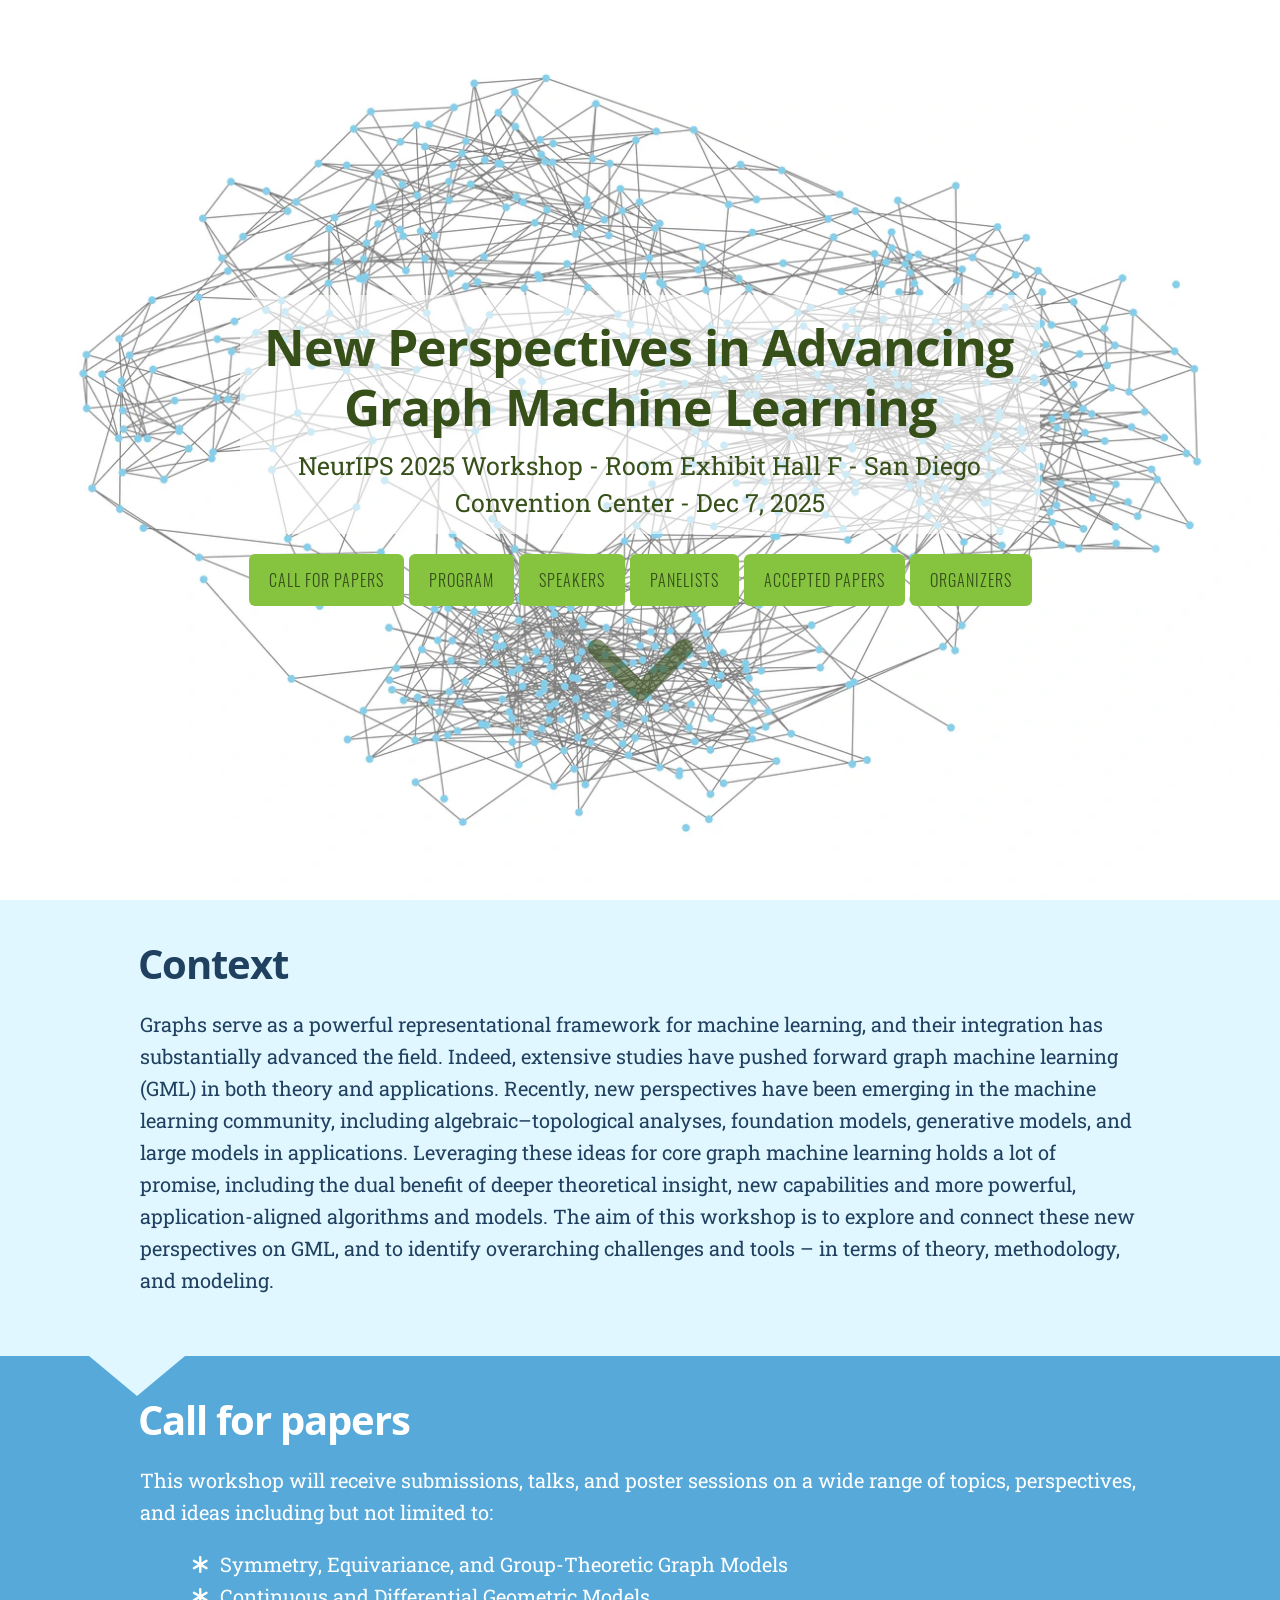
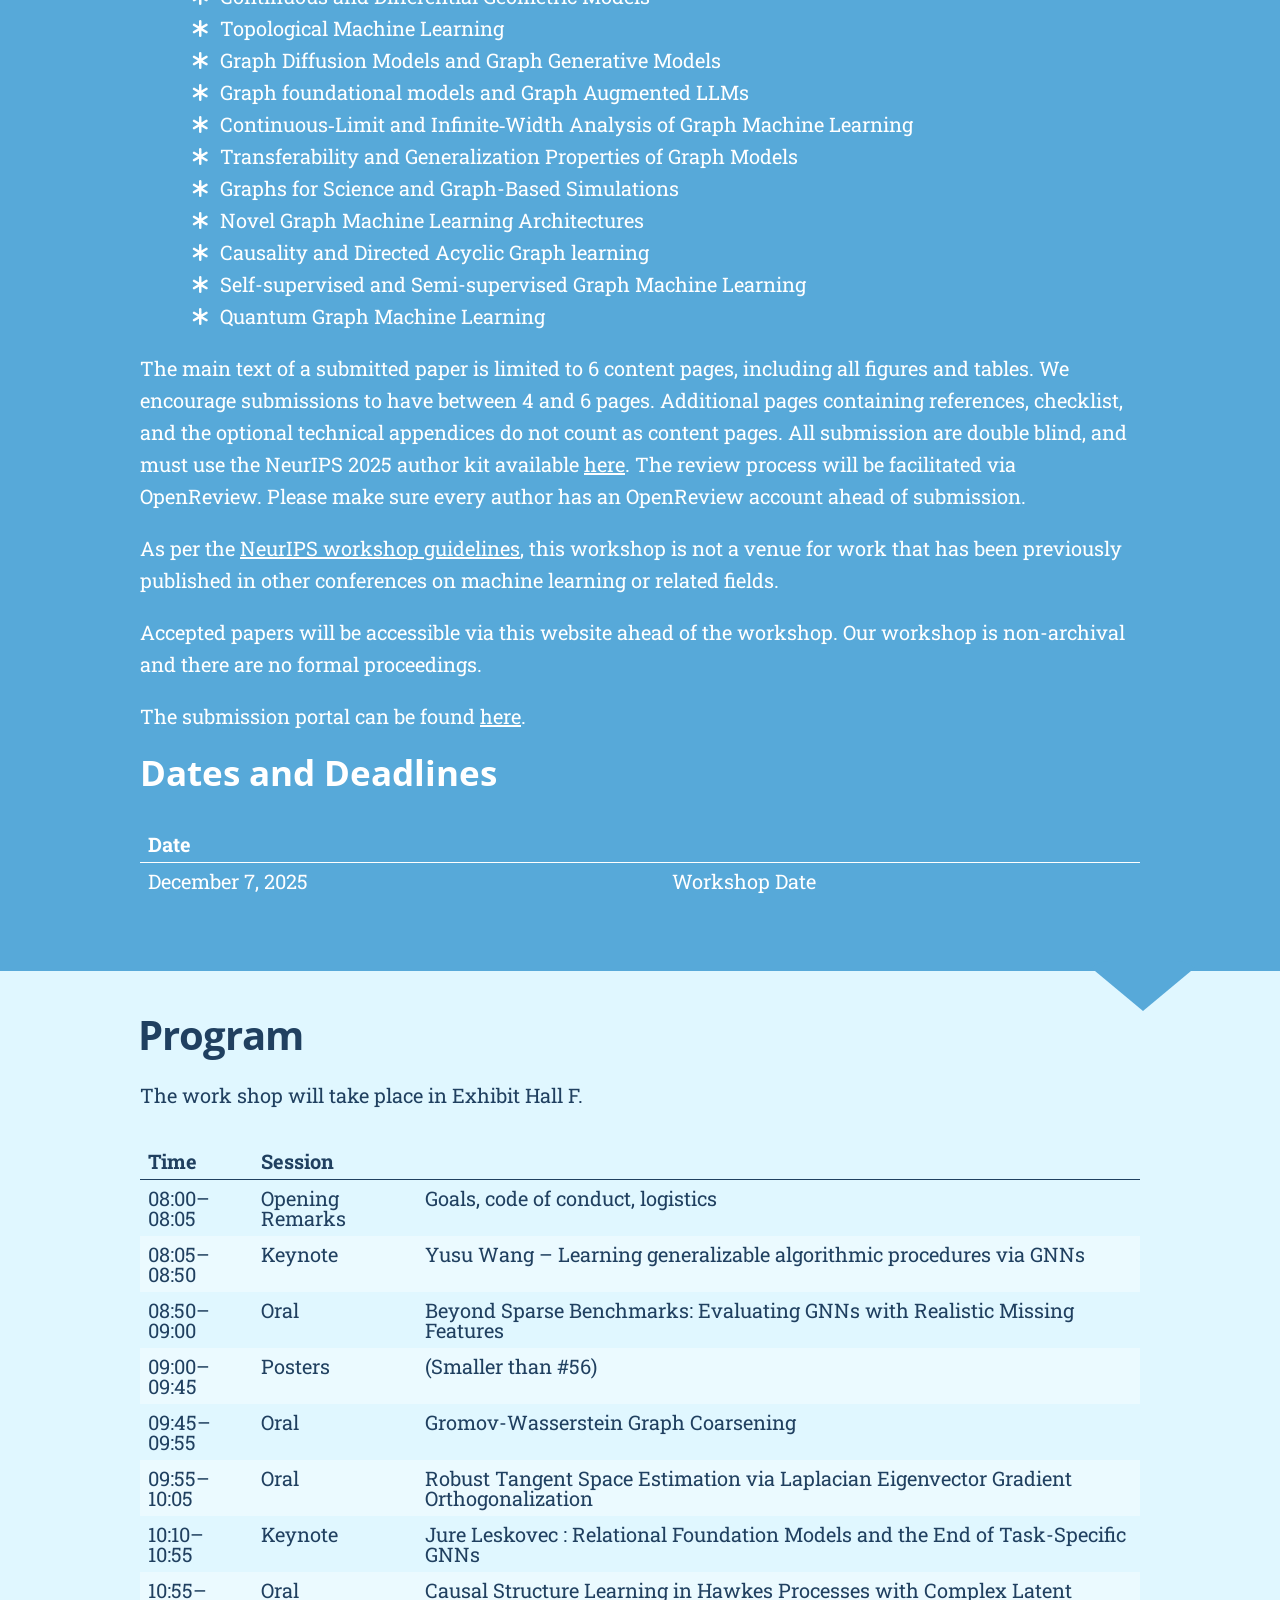
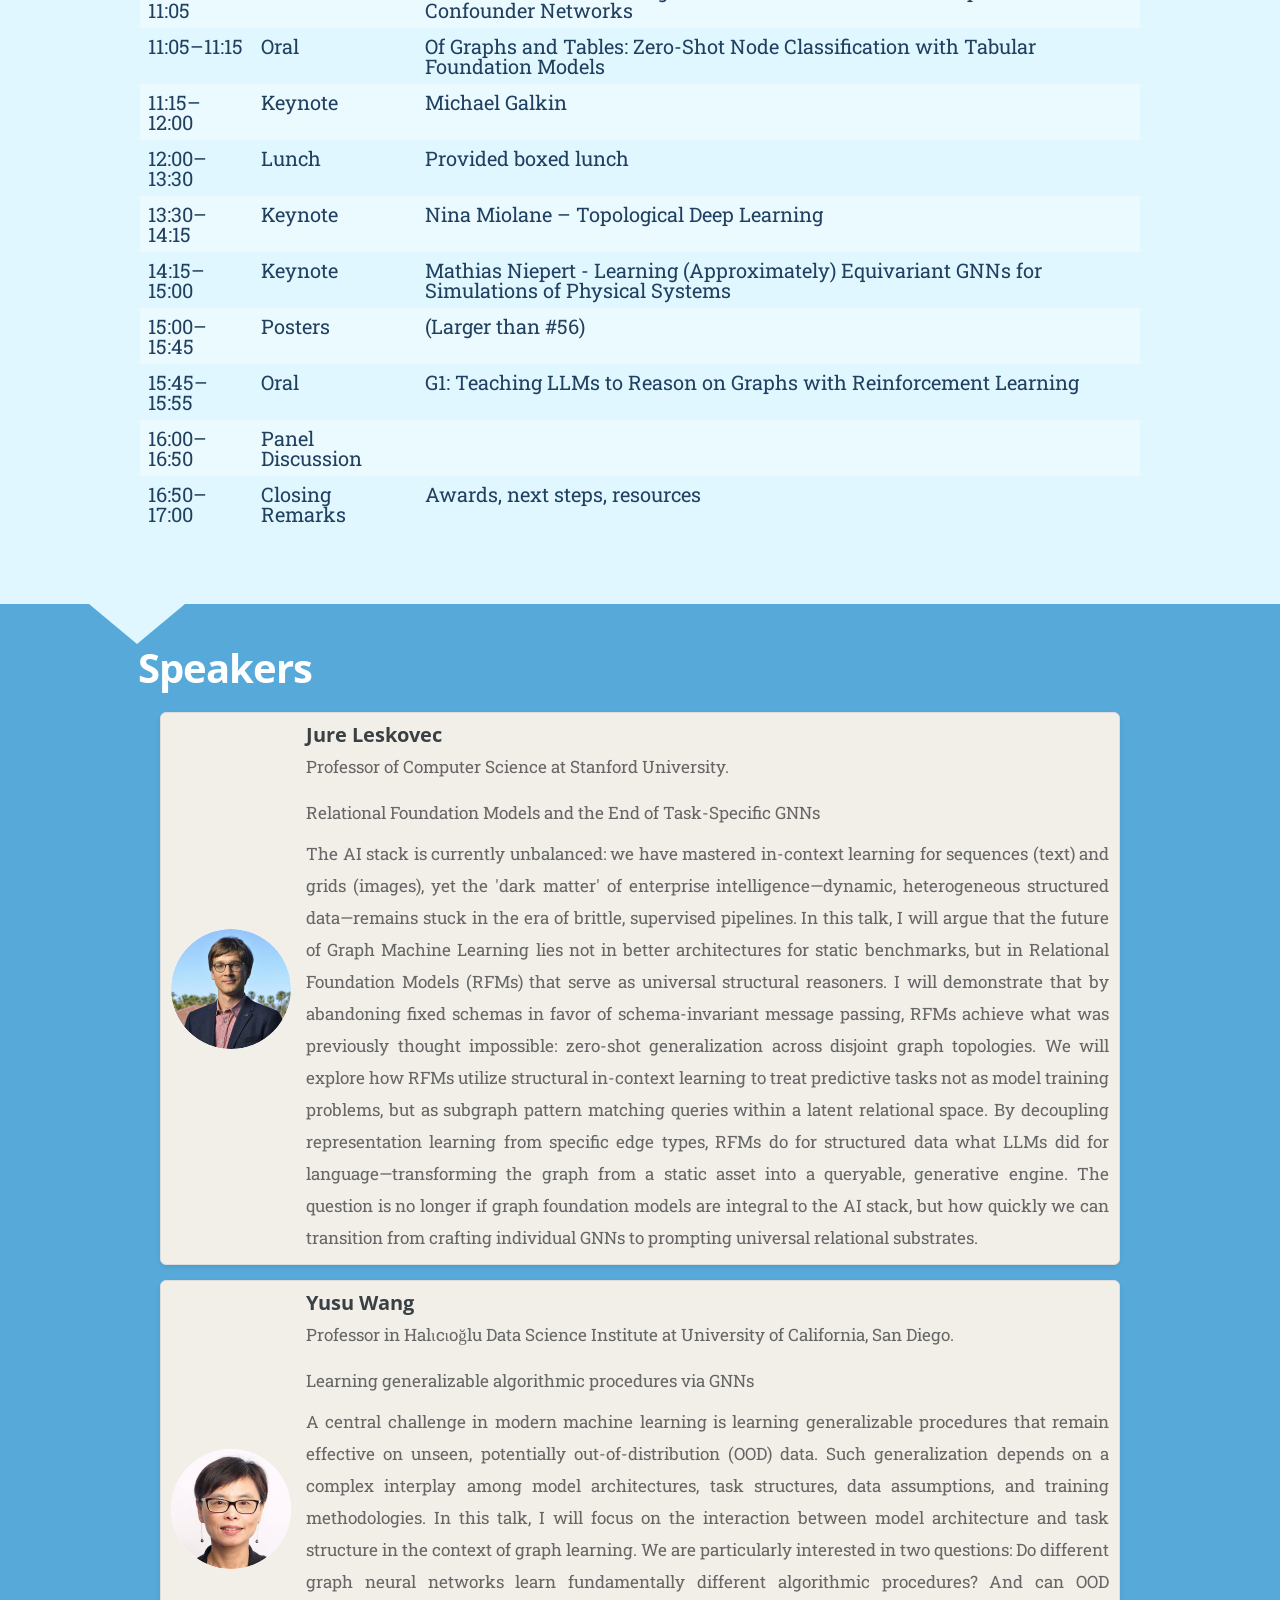
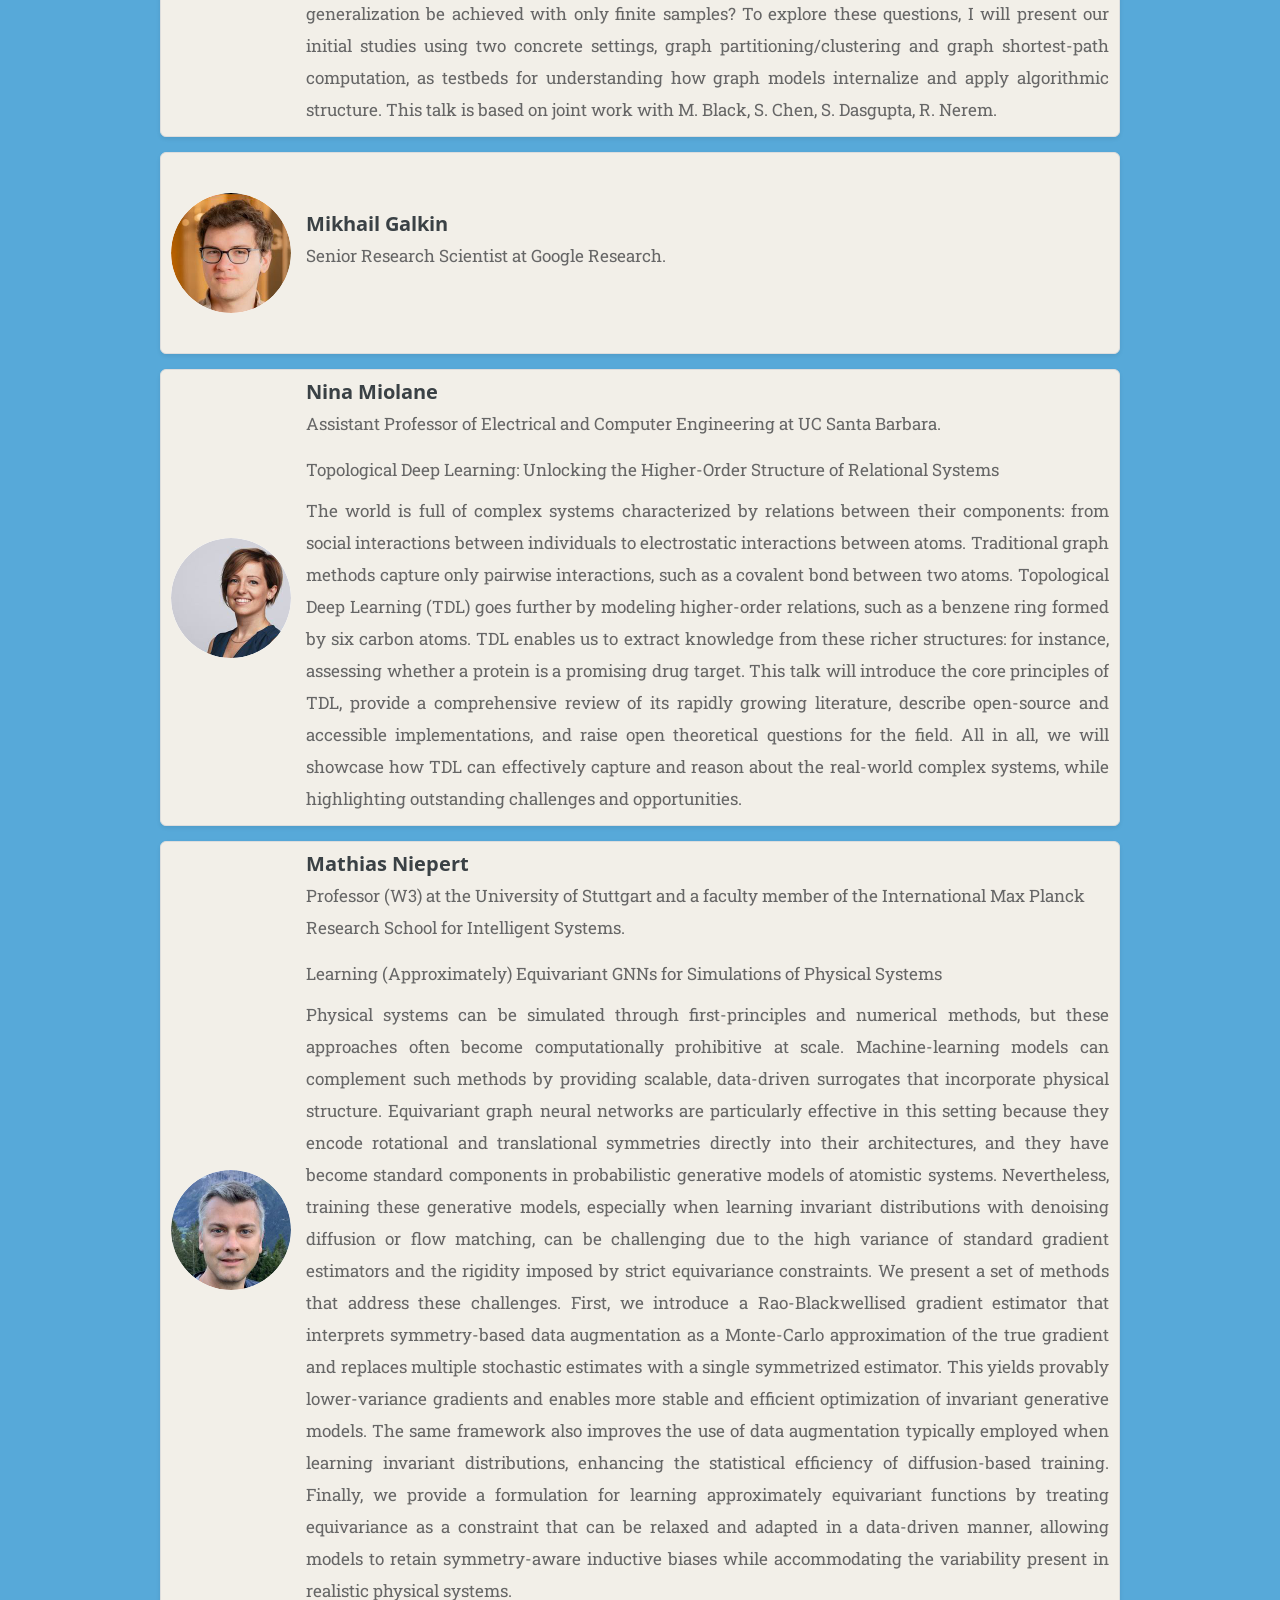
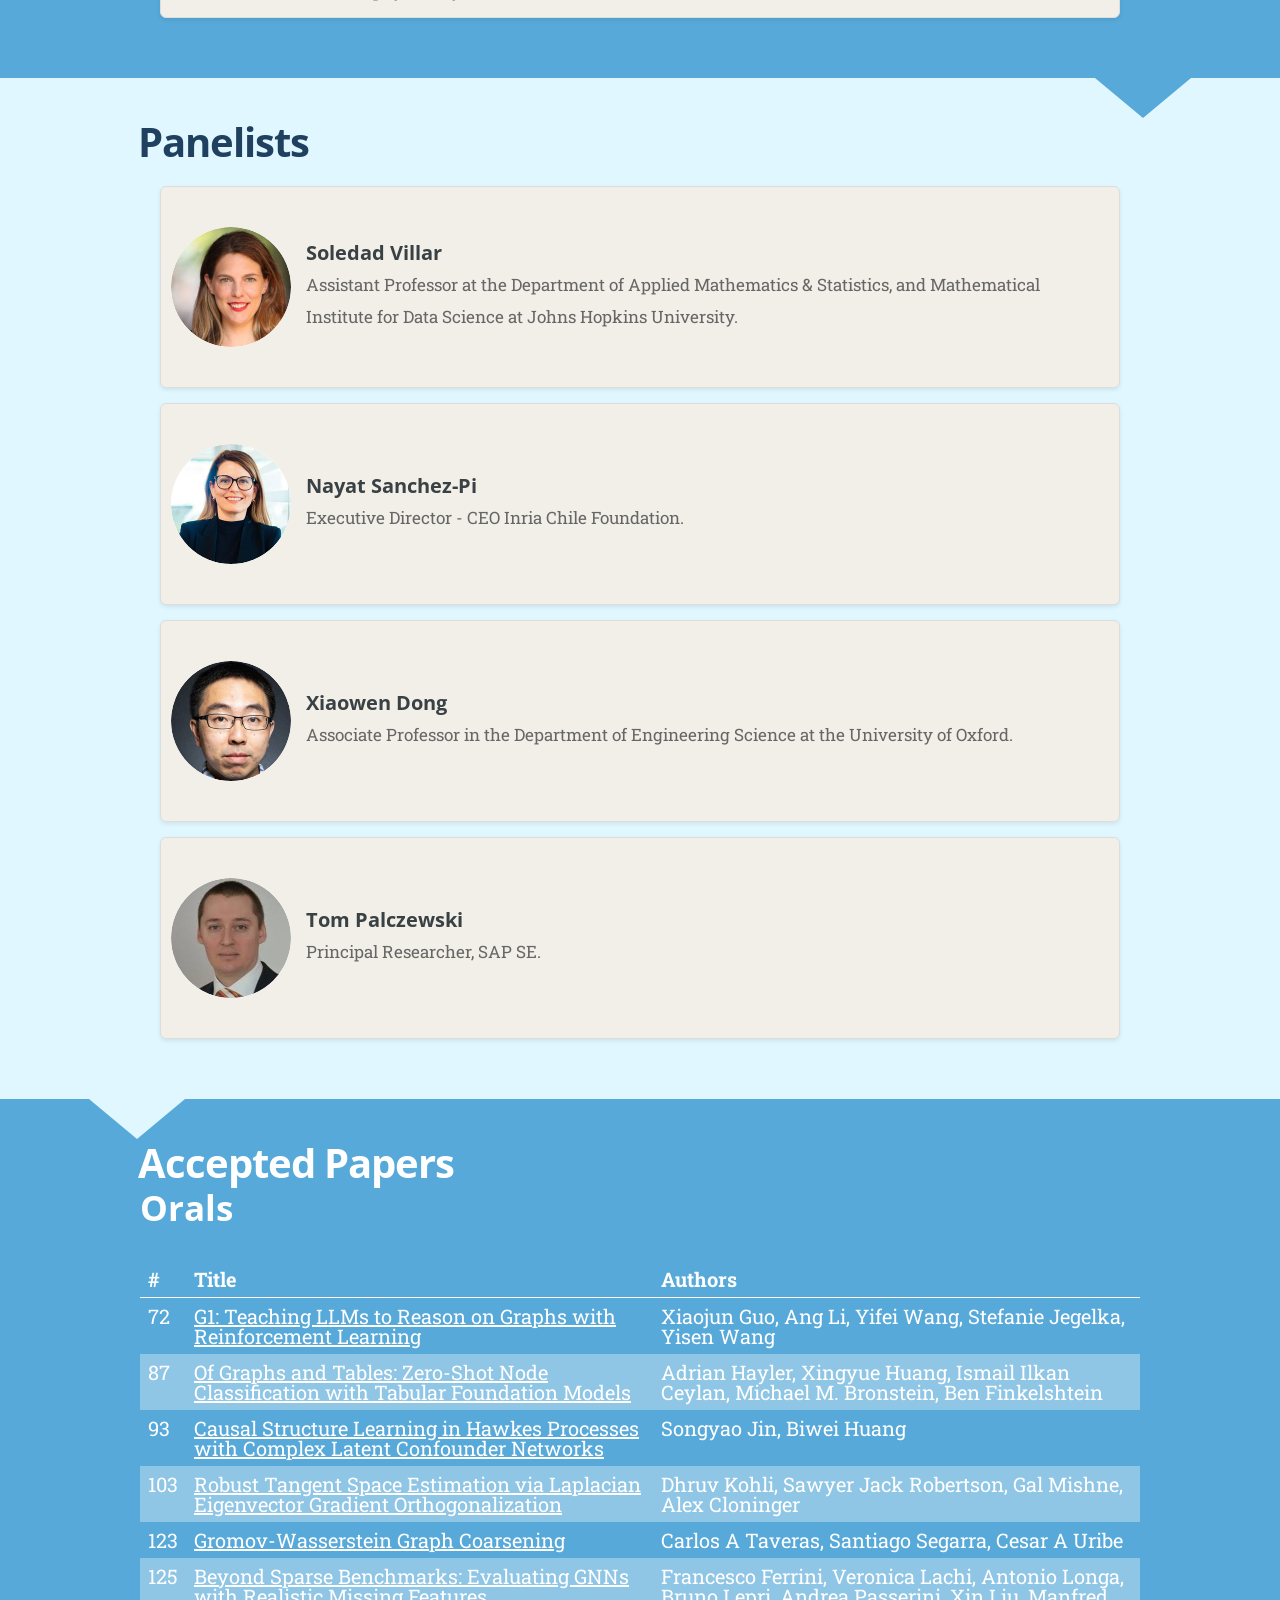
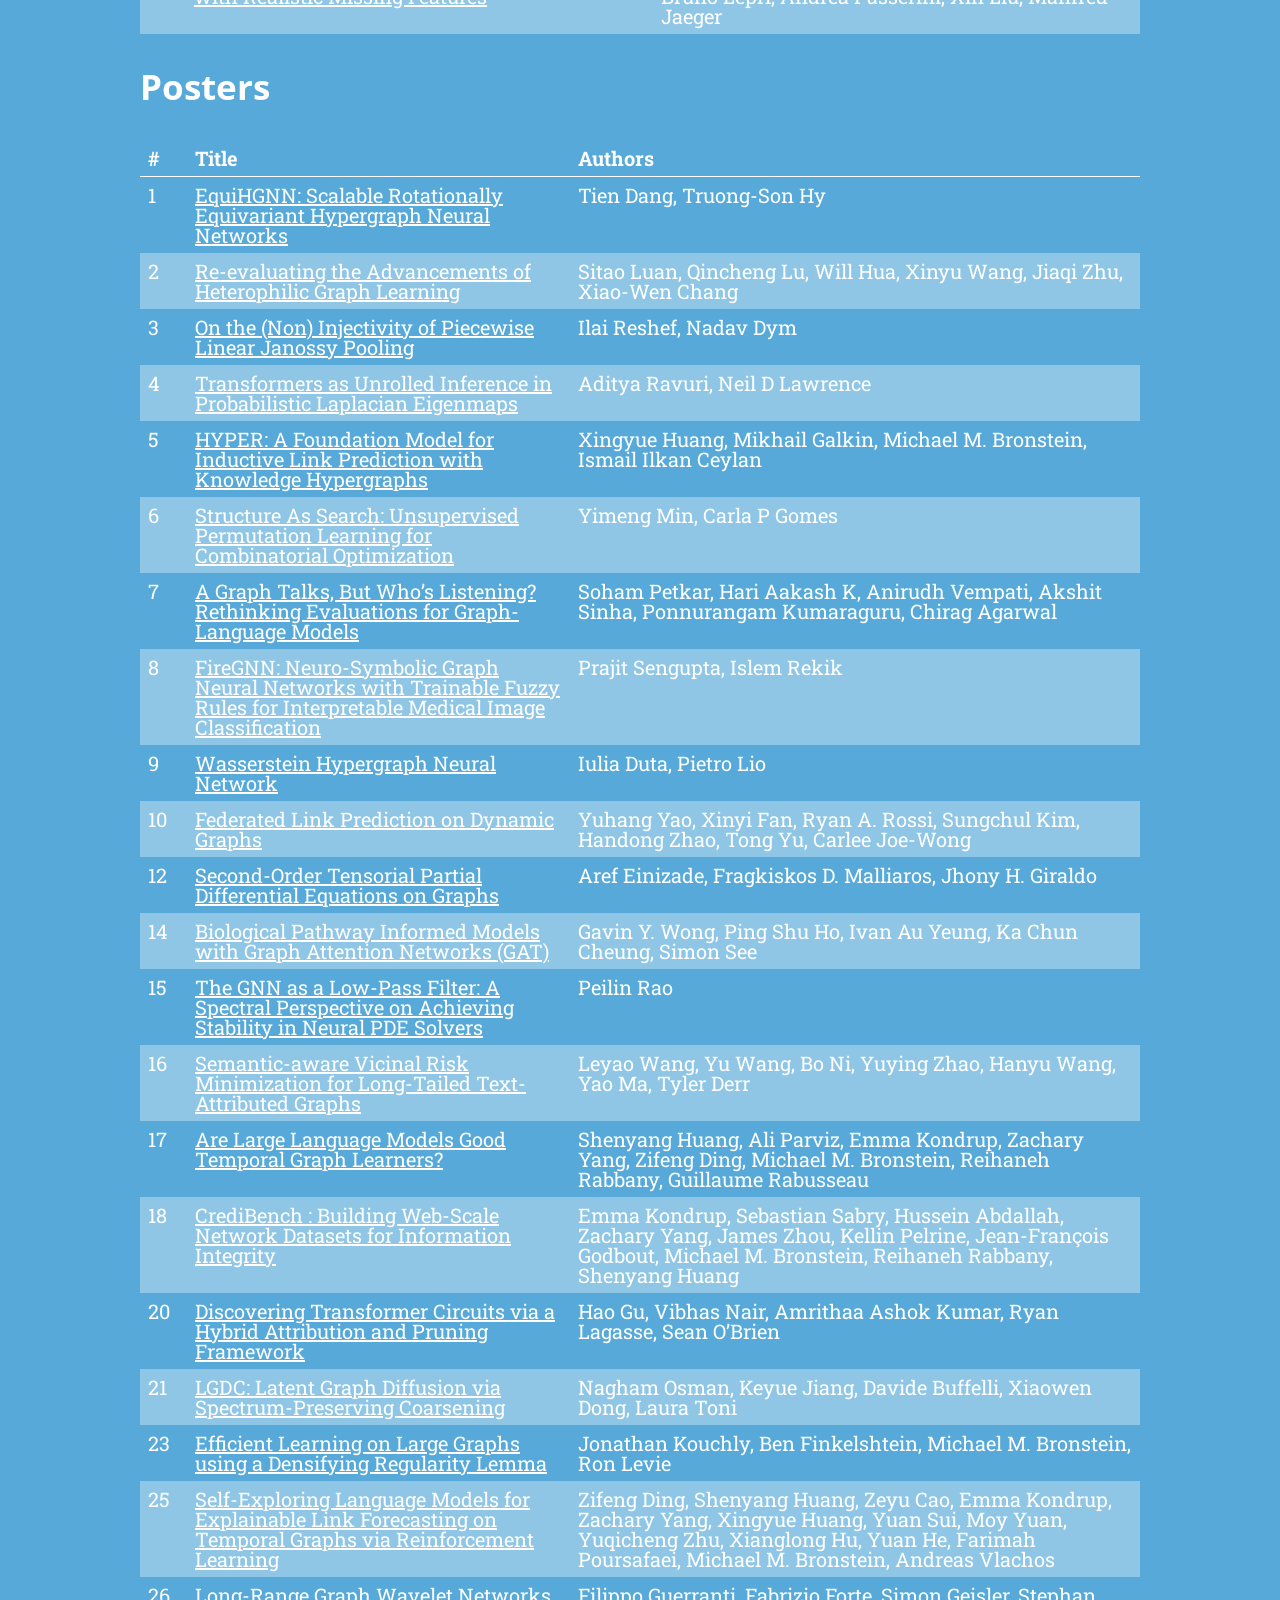
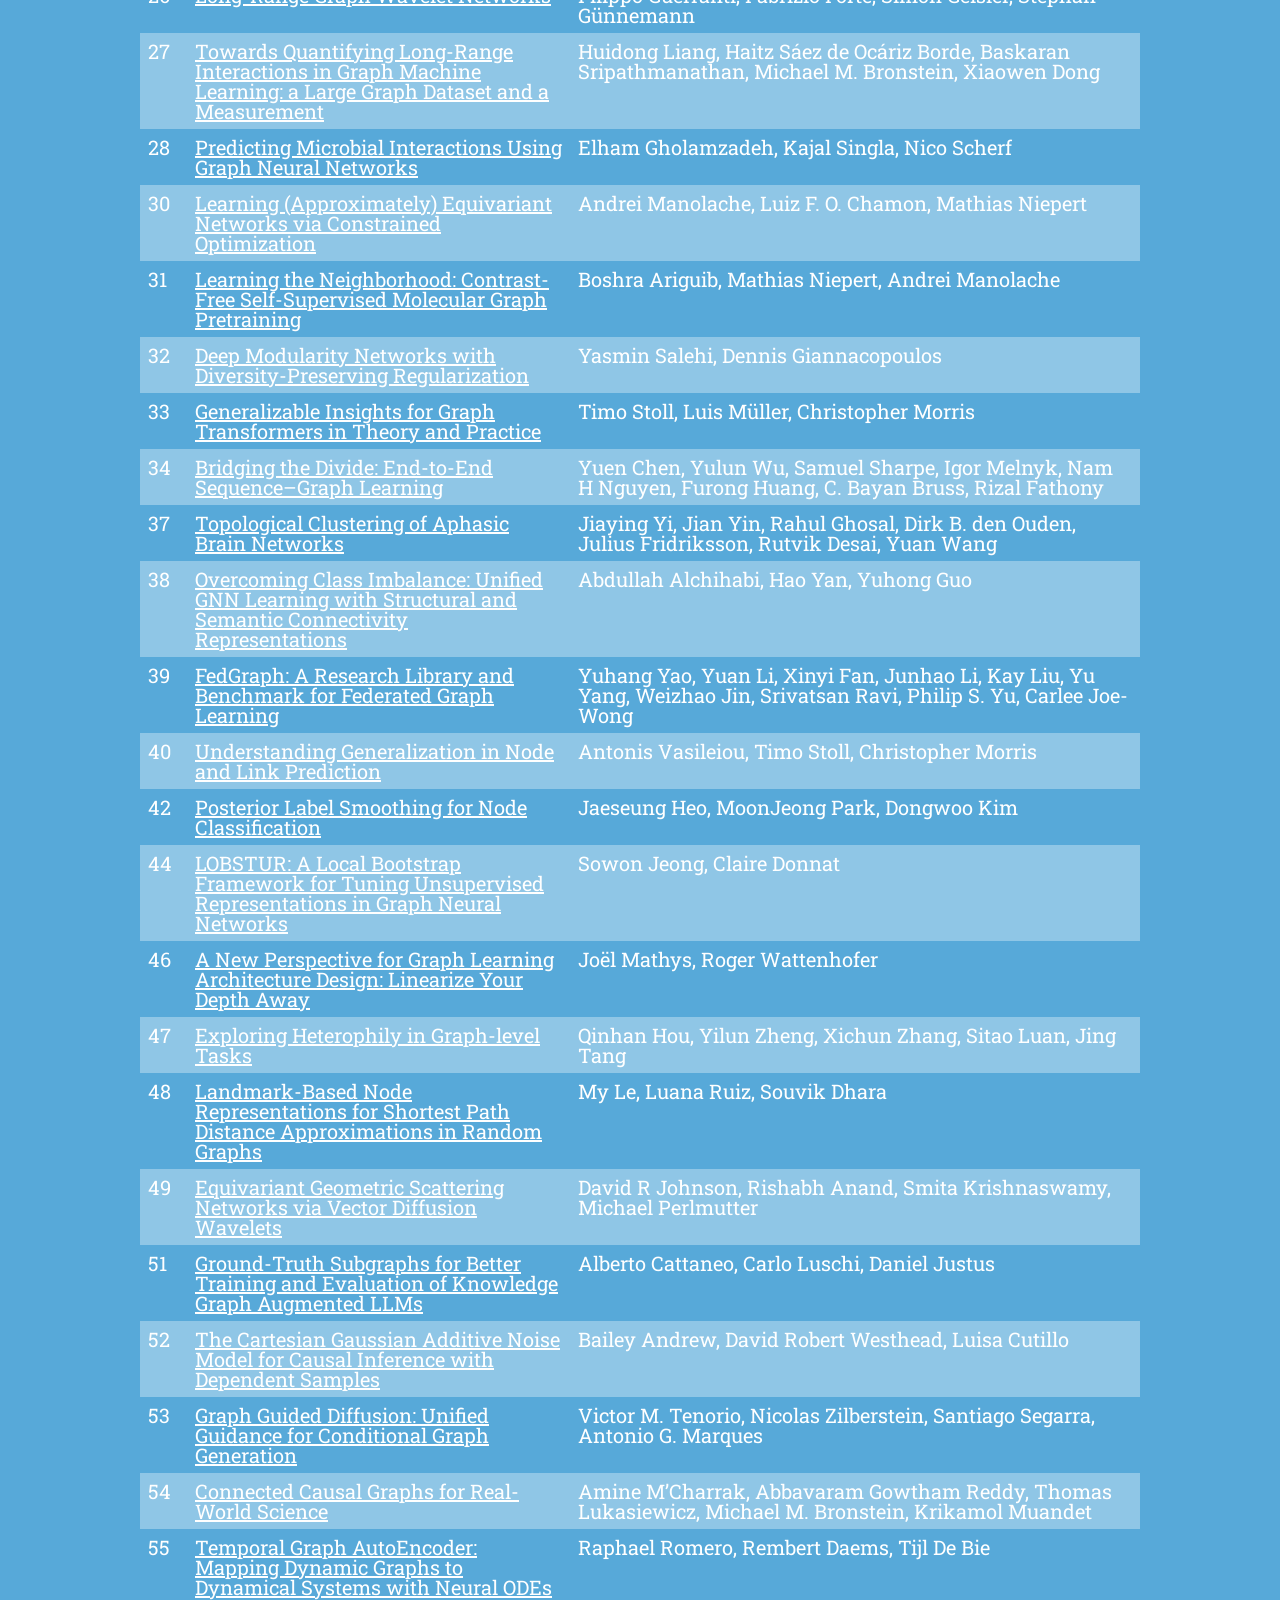
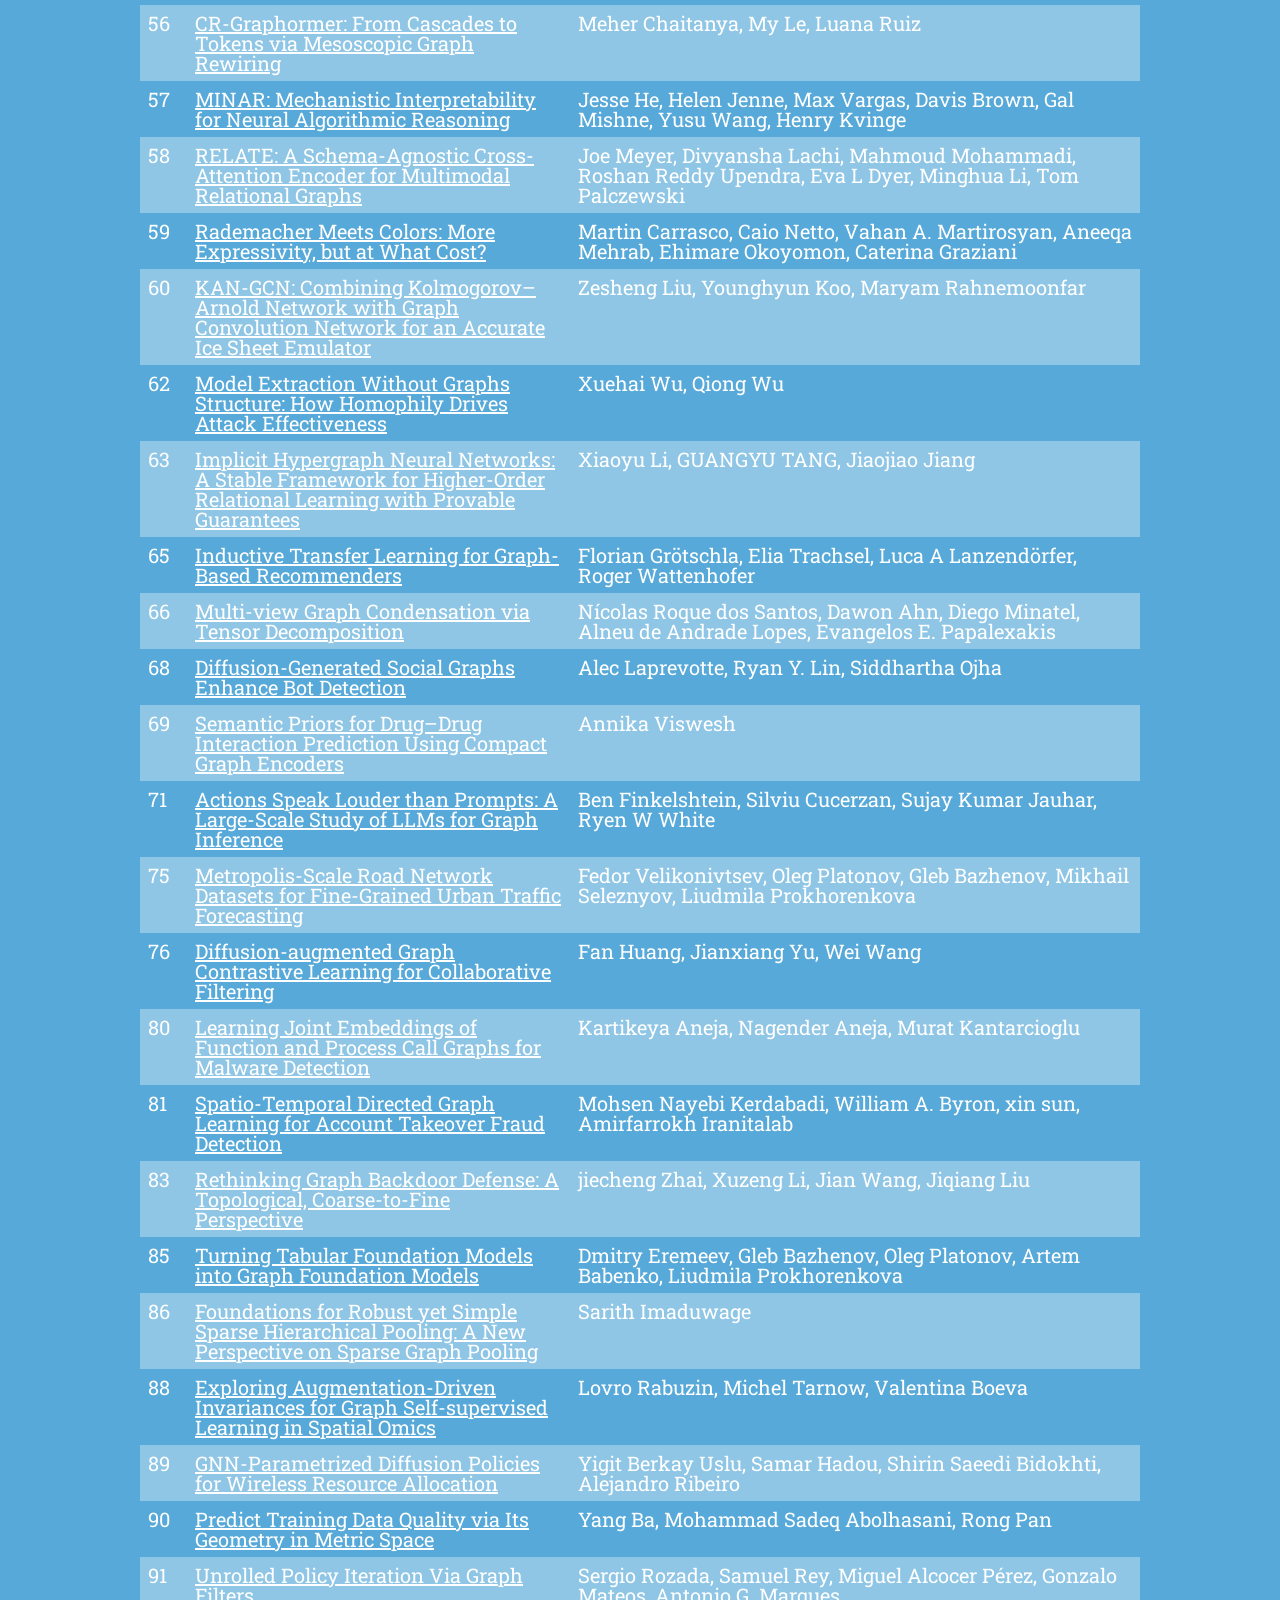
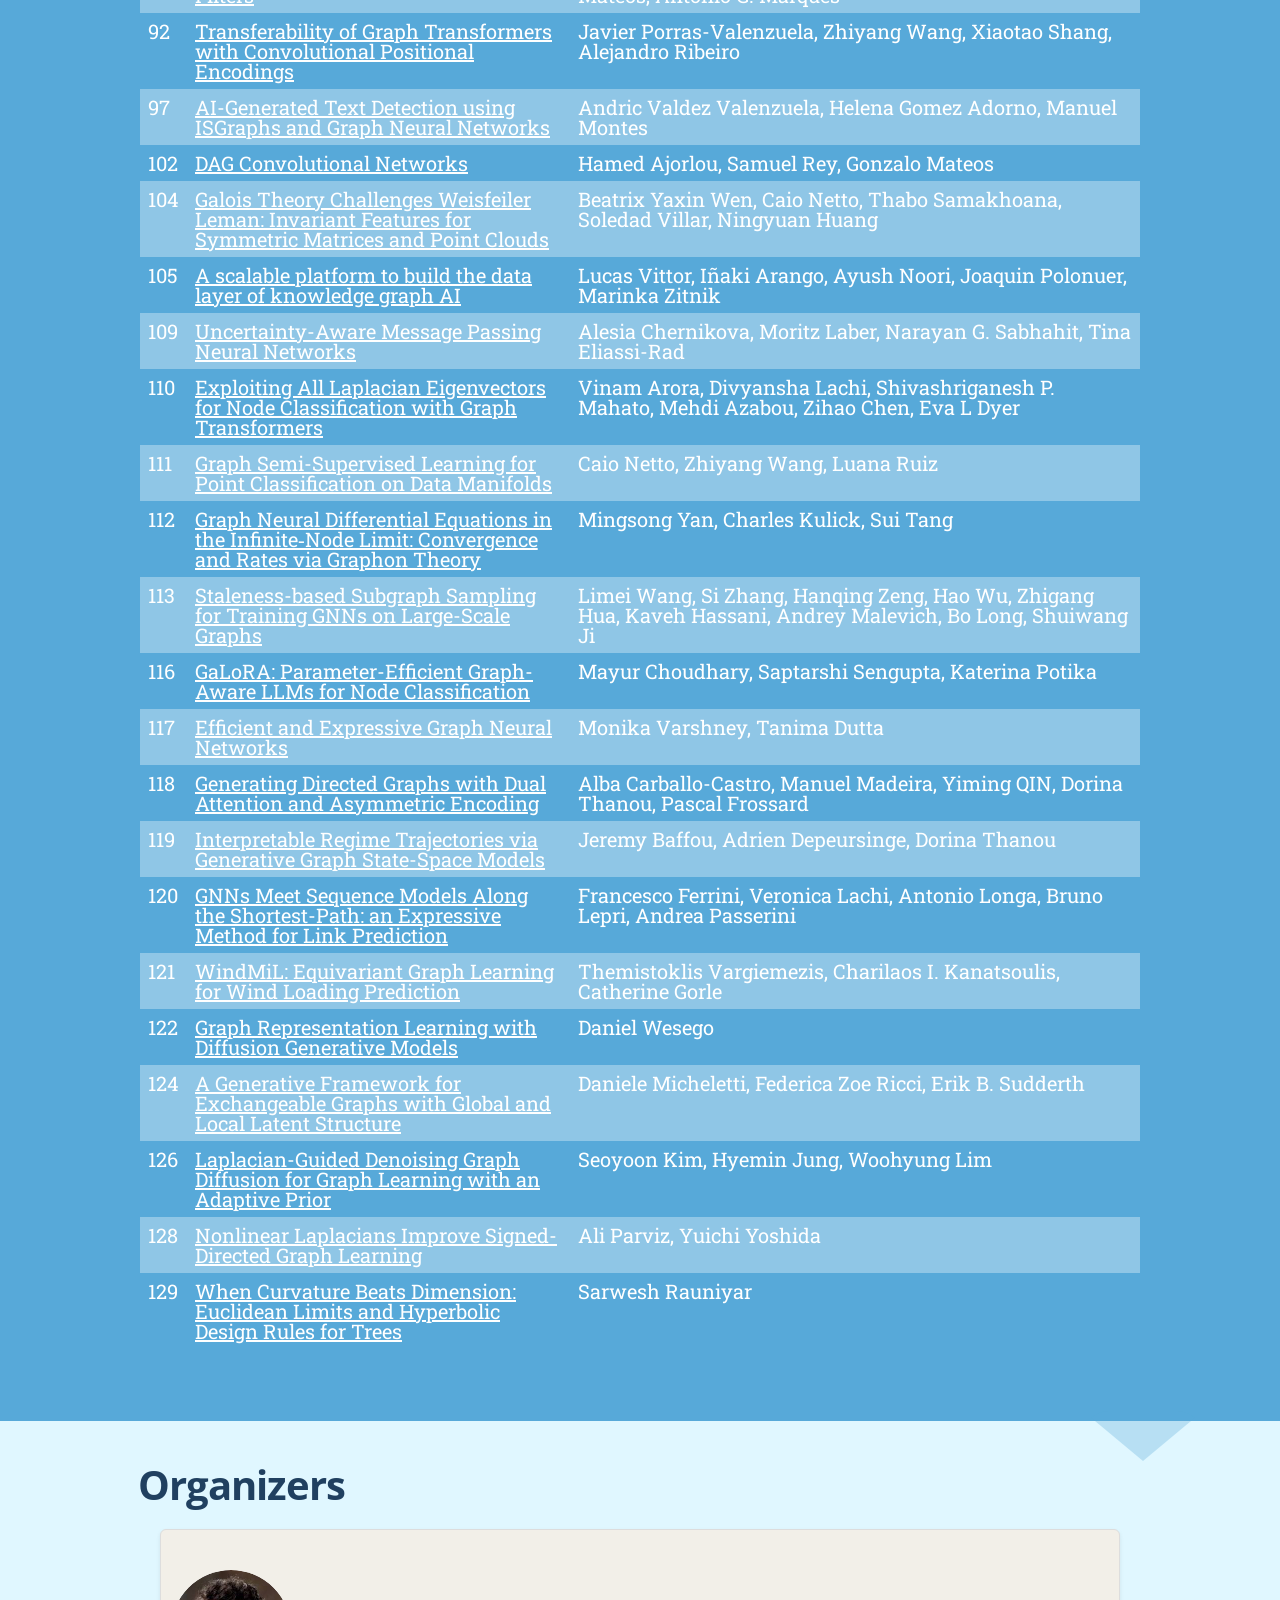
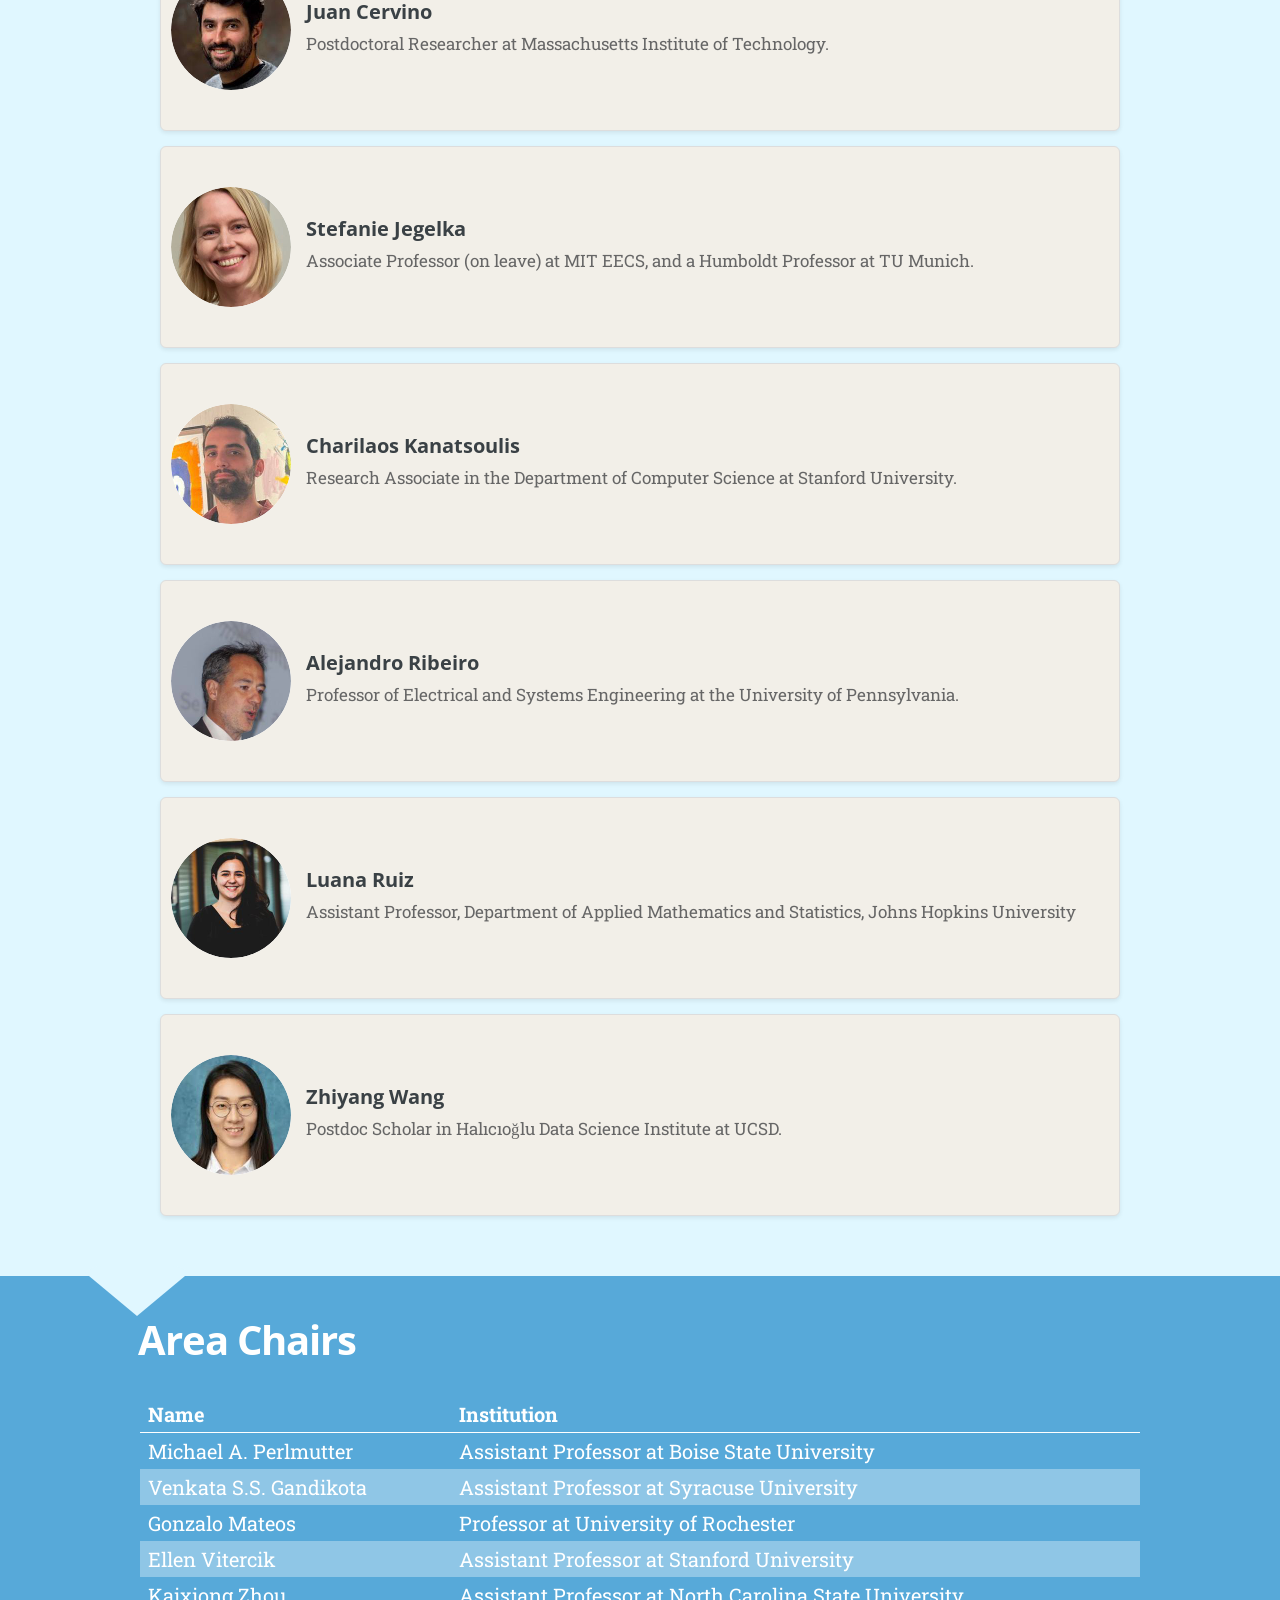
==== commit 2c5a63e3: "added talks jure and yusu" ====
--- a/index.html
+++ b/index.html
@@ -337,7 +337,7 @@
       <tr>
           <td>08:05–08:50</td>
           <td>Keynote</td>
-          <td>Yusu Wang</td>
+          <td>Yusu Wang  &ndash; Learning generalizable algorithmic procedures via GNNs</td>
       </tr>
       <tr>
           <td>08:50–09:00</td>
@@ -362,7 +362,7 @@
       <tr>
           <td>10:10–10:55</td>
           <td>Keynote</td>
-          <td>Jure Leskovec</td>
+          <td>Jure Leskovec : Relational Foundation Models and the End of Task-Specific GNNs</td>
       </tr>
       <tr>
           <td>10:55–11:05</td>
@@ -445,9 +445,9 @@
                     </a>
                     <p>Professor of Computer Science at Stanford University.</p>
                     <div style="height: 1rem;"></div>
-                    <p></p>
+                    <p>Relational Foundation Models and the End of Task-Specific GNNs</p>
                     <div style="height: 0.5rem;"></div>
-                    <p style="text-align: justify;"></p>
+                    <p style="text-align: justify;">The AI stack is currently unbalanced: we have mastered in-context learning for sequences (text) and grids (images), yet the &#39;dark matter&#39; of enterprise intelligence—dynamic, heterogeneous structured data—remains stuck in the era of brittle, supervised pipelines. In this talk, I will argue that the future of Graph Machine Learning lies not in better architectures for static benchmarks, but in Relational Foundation Models (RFMs) that serve as universal structural reasoners. I will demonstrate that by abandoning fixed schemas in favor of schema-invariant message passing, RFMs achieve what was previously thought impossible: zero-shot generalization across disjoint graph topologies. We will explore how RFMs utilize structural in-context learning to treat predictive tasks not as model training problems, but as subgraph pattern matching queries within a latent relational space. By decoupling representation learning from specific edge types, RFMs do for structured data what LLMs did for language—transforming the graph from a static asset into a queryable, generative engine. The question is no longer if graph foundation models are integral to the AI stack, but how quickly we can transition from crafting individual GNNs to prompting universal relational substrates.</p>
                 </div>
             </div>
             
@@ -461,9 +461,9 @@
                     </a>
                     <p>Professor in Halιcιoğlu Data Science Institute at University of California, San Diego.</p>
                     <div style="height: 1rem;"></div>
-                    <p></p>
+                    <p>Learning generalizable algorithmic procedures via GNNs</p>
                     <div style="height: 0.5rem;"></div>
-                    <p style="text-align: justify;"></p>
+                    <p style="text-align: justify;">A central challenge in modern machine learning is learning generalizable procedures that remain effective on unseen, potentially out-of-distribution (OOD) data. Such generalization depends on a complex interplay among model architectures, task structures, data assumptions, and training methodologies. In this talk, I will focus on the interaction between model architecture and task structure in the context of graph learning. We are particularly interested in two questions: Do different graph neural networks learn fundamentally different algorithmic procedures? And can OOD generalization be achieved with only finite samples? To explore these questions, I will present our initial studies using two concrete settings, graph partitioning/clustering and graph shortest-path computation, as testbeds for understanding how graph models internalize and apply algorithmic structure. This talk is based on joint work with M. Black, S. Chen, S. Dasgupta, R. Nerem. </p>
                 </div>
             </div>
             
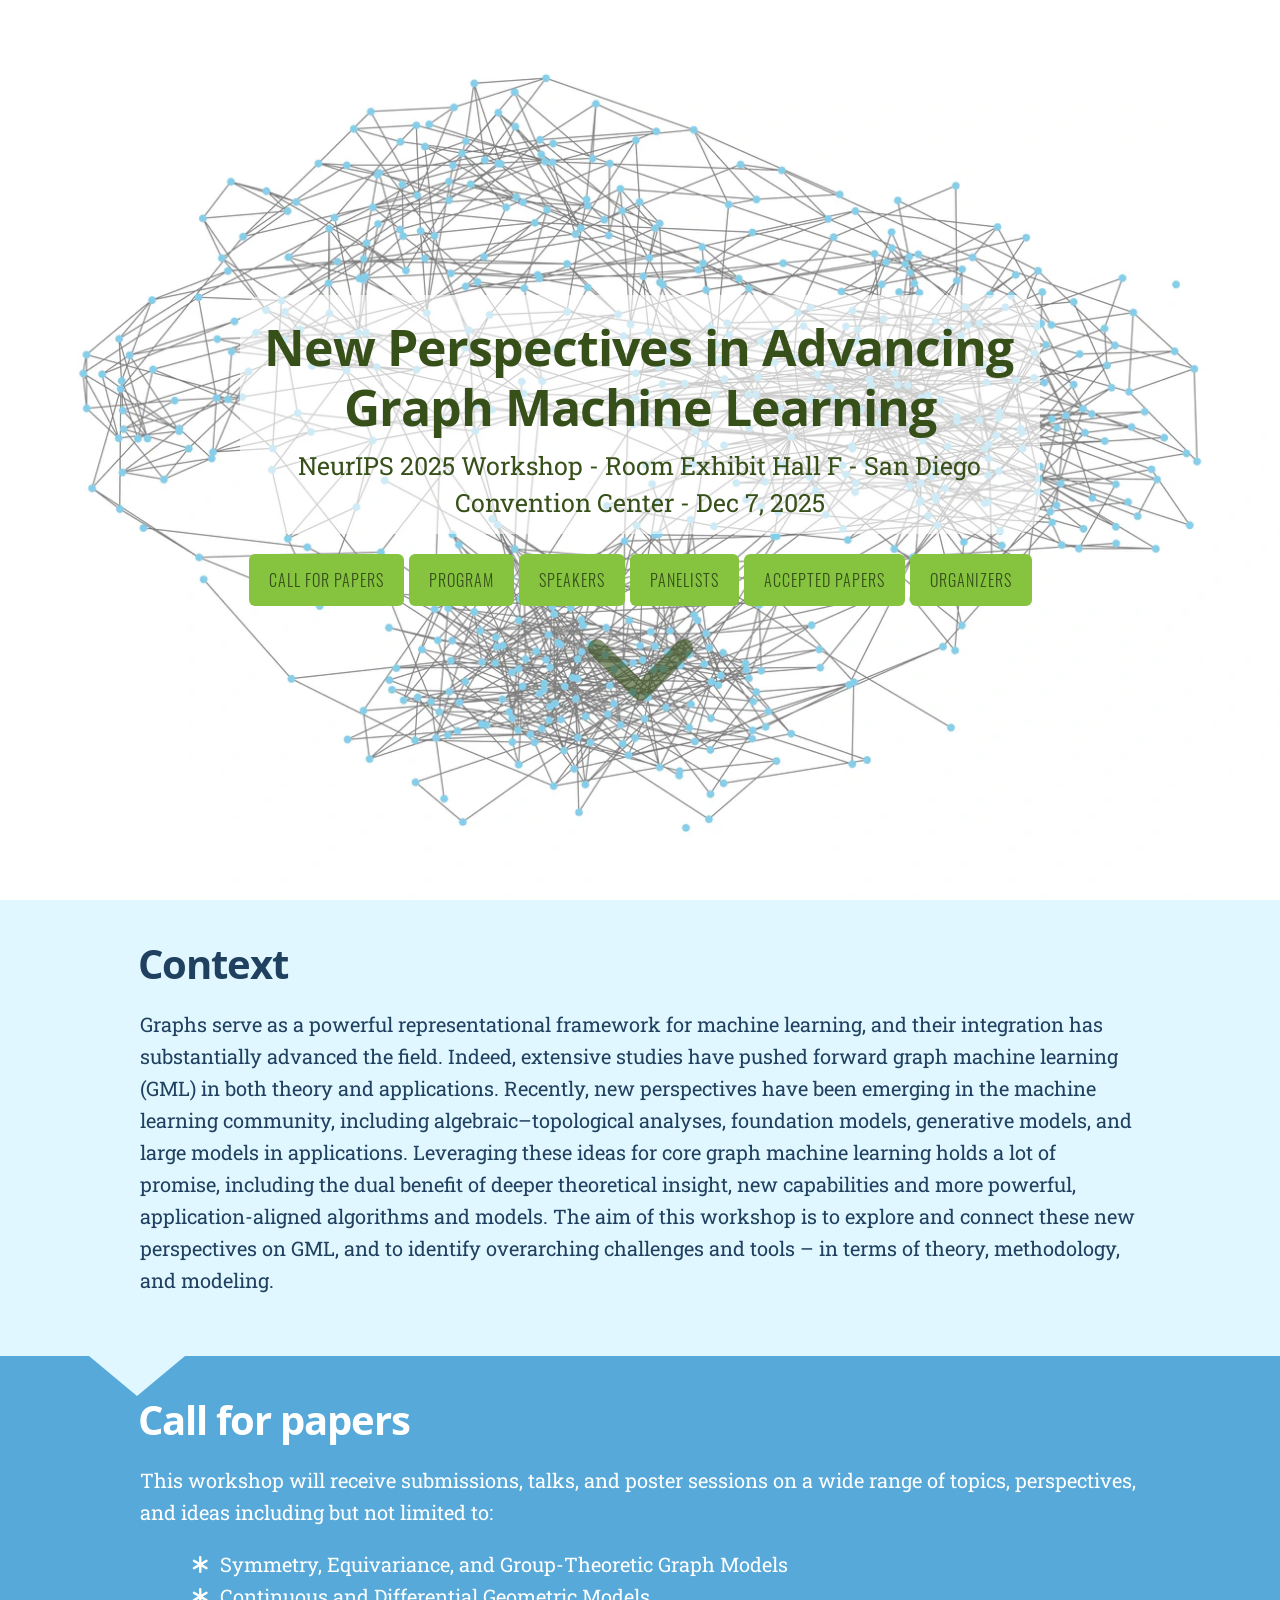
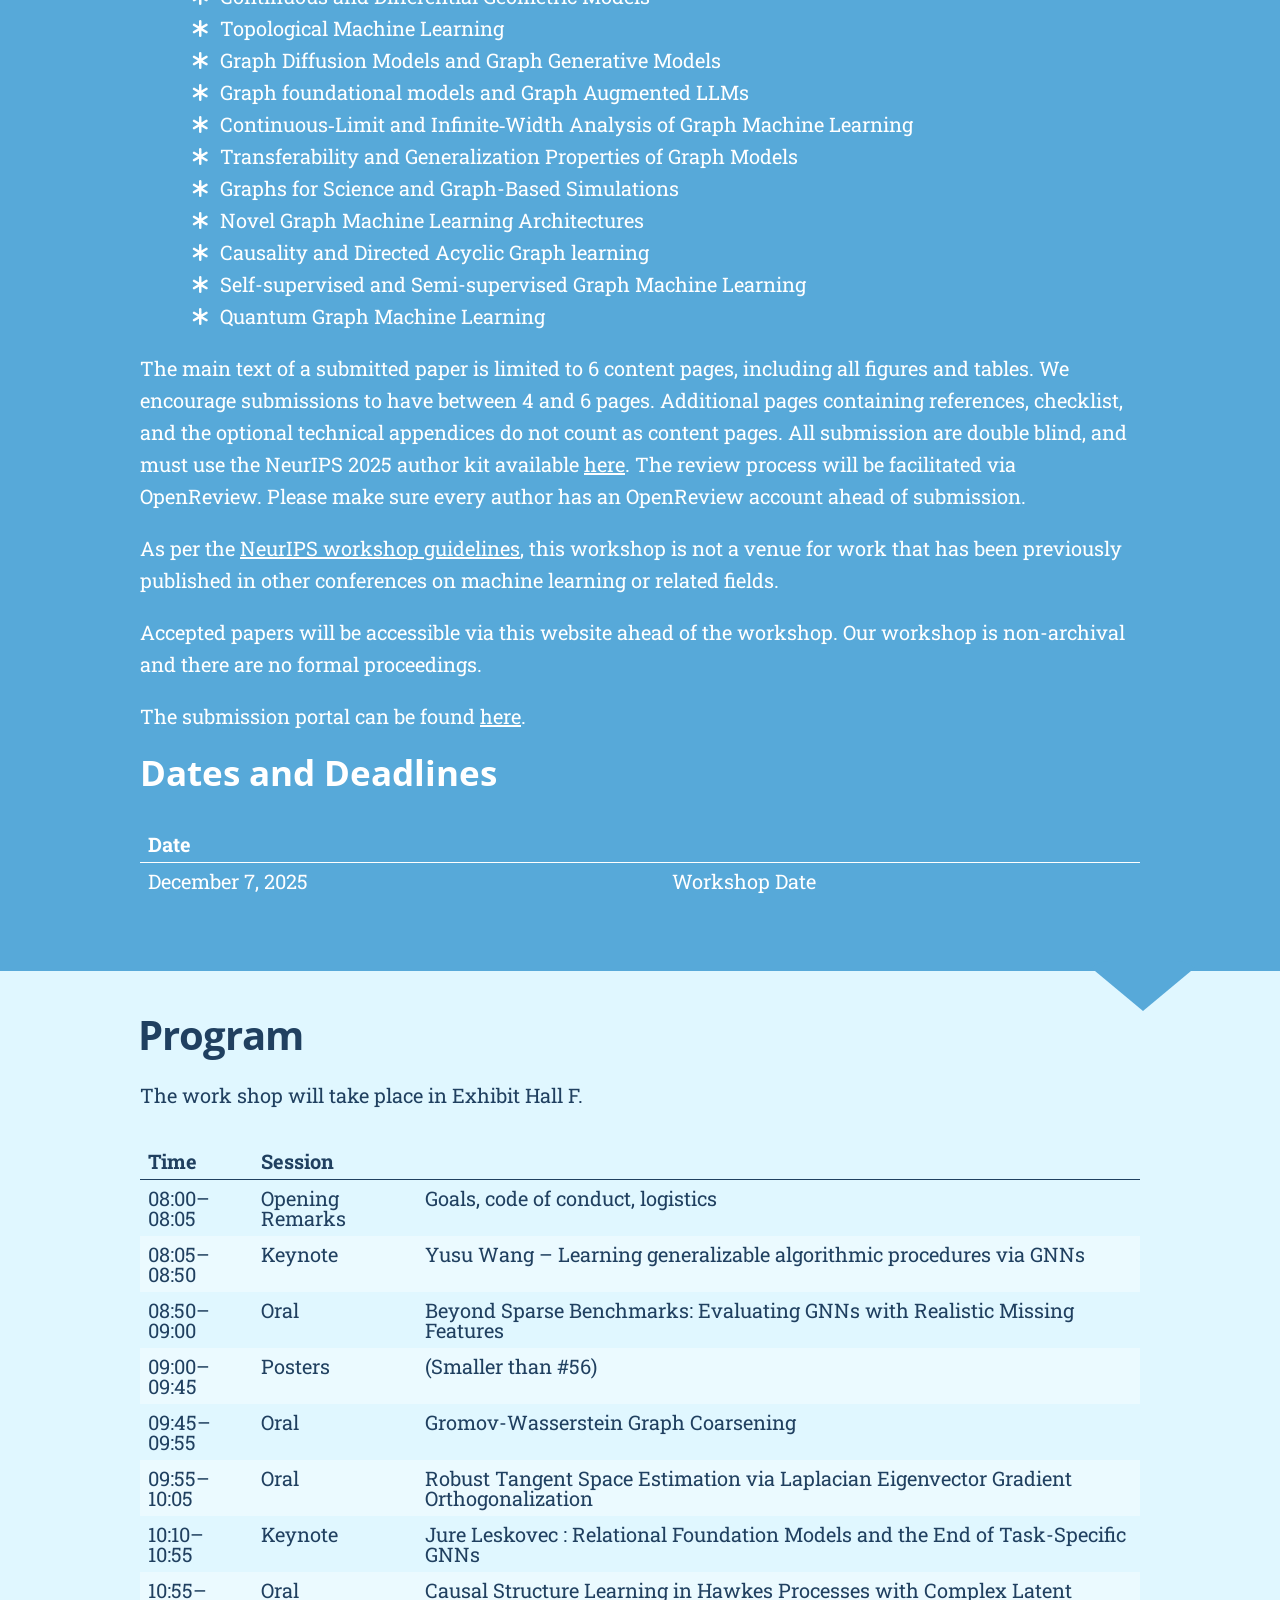
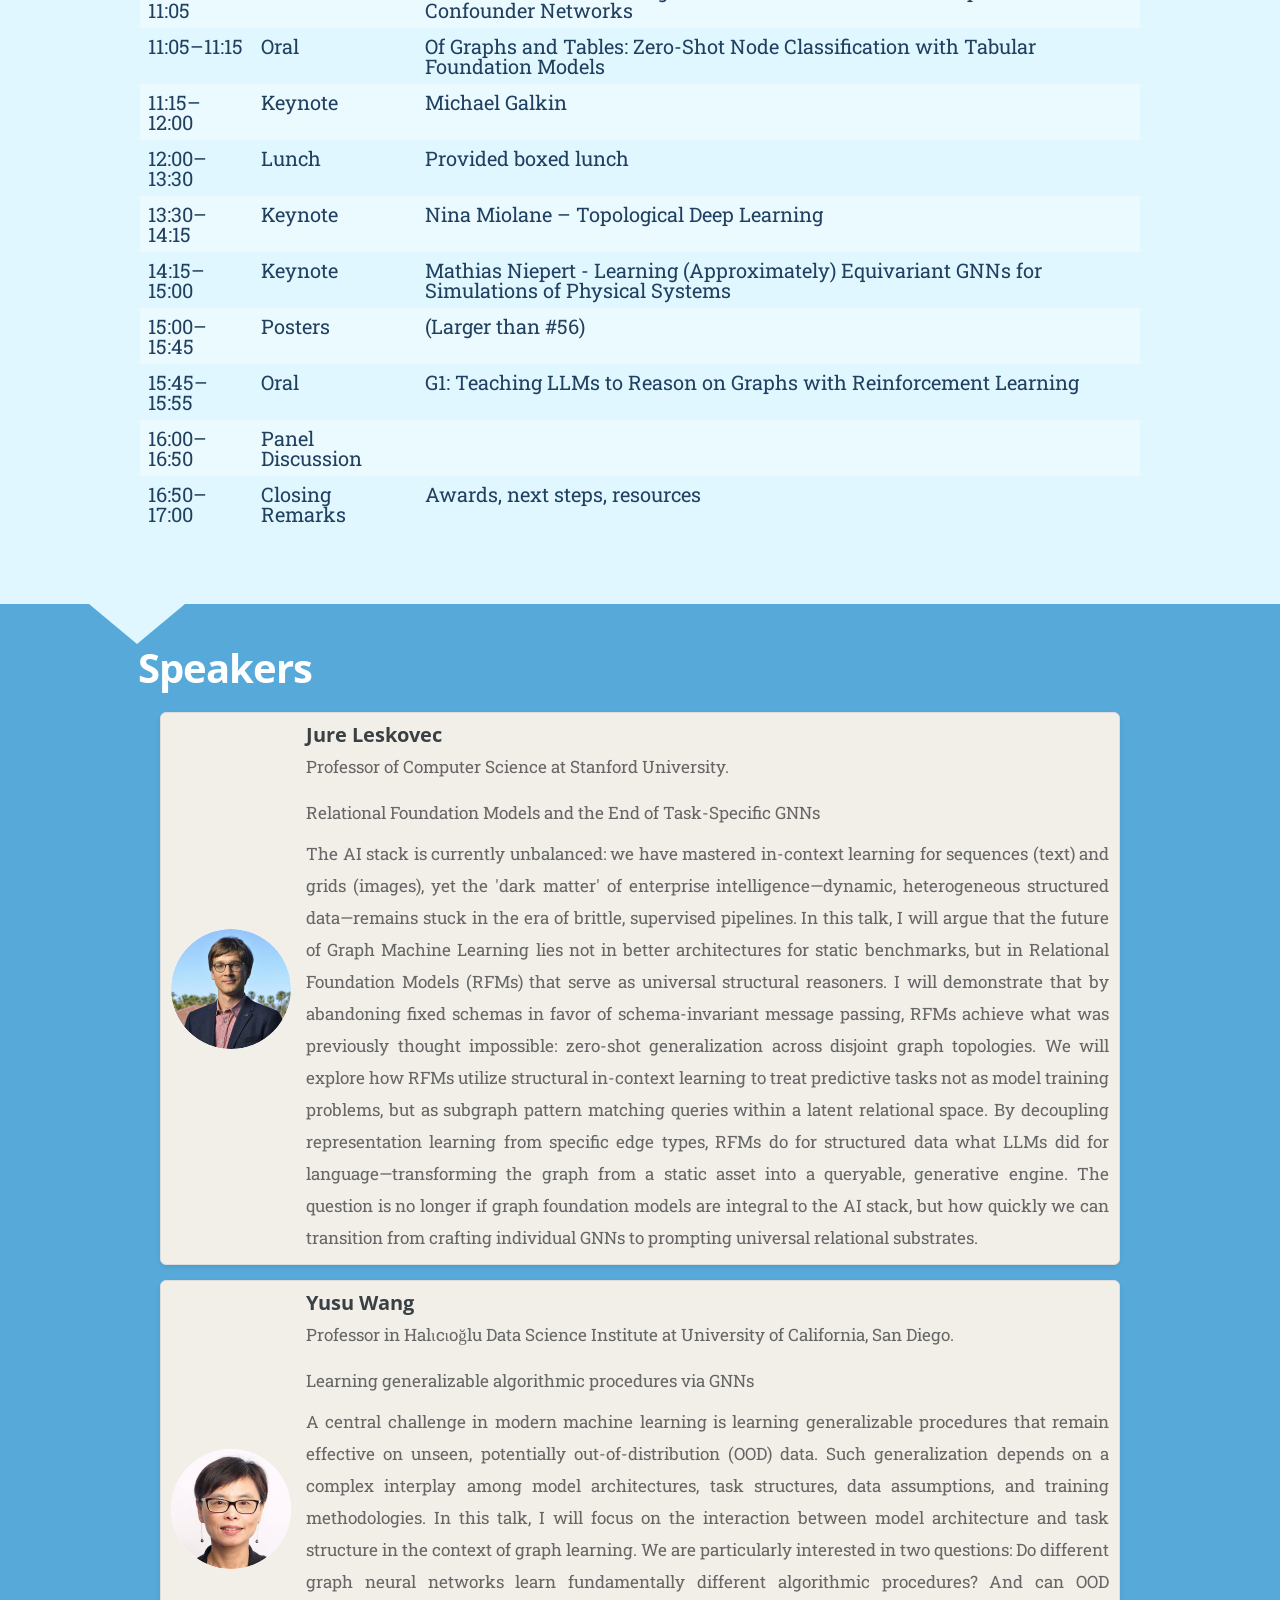
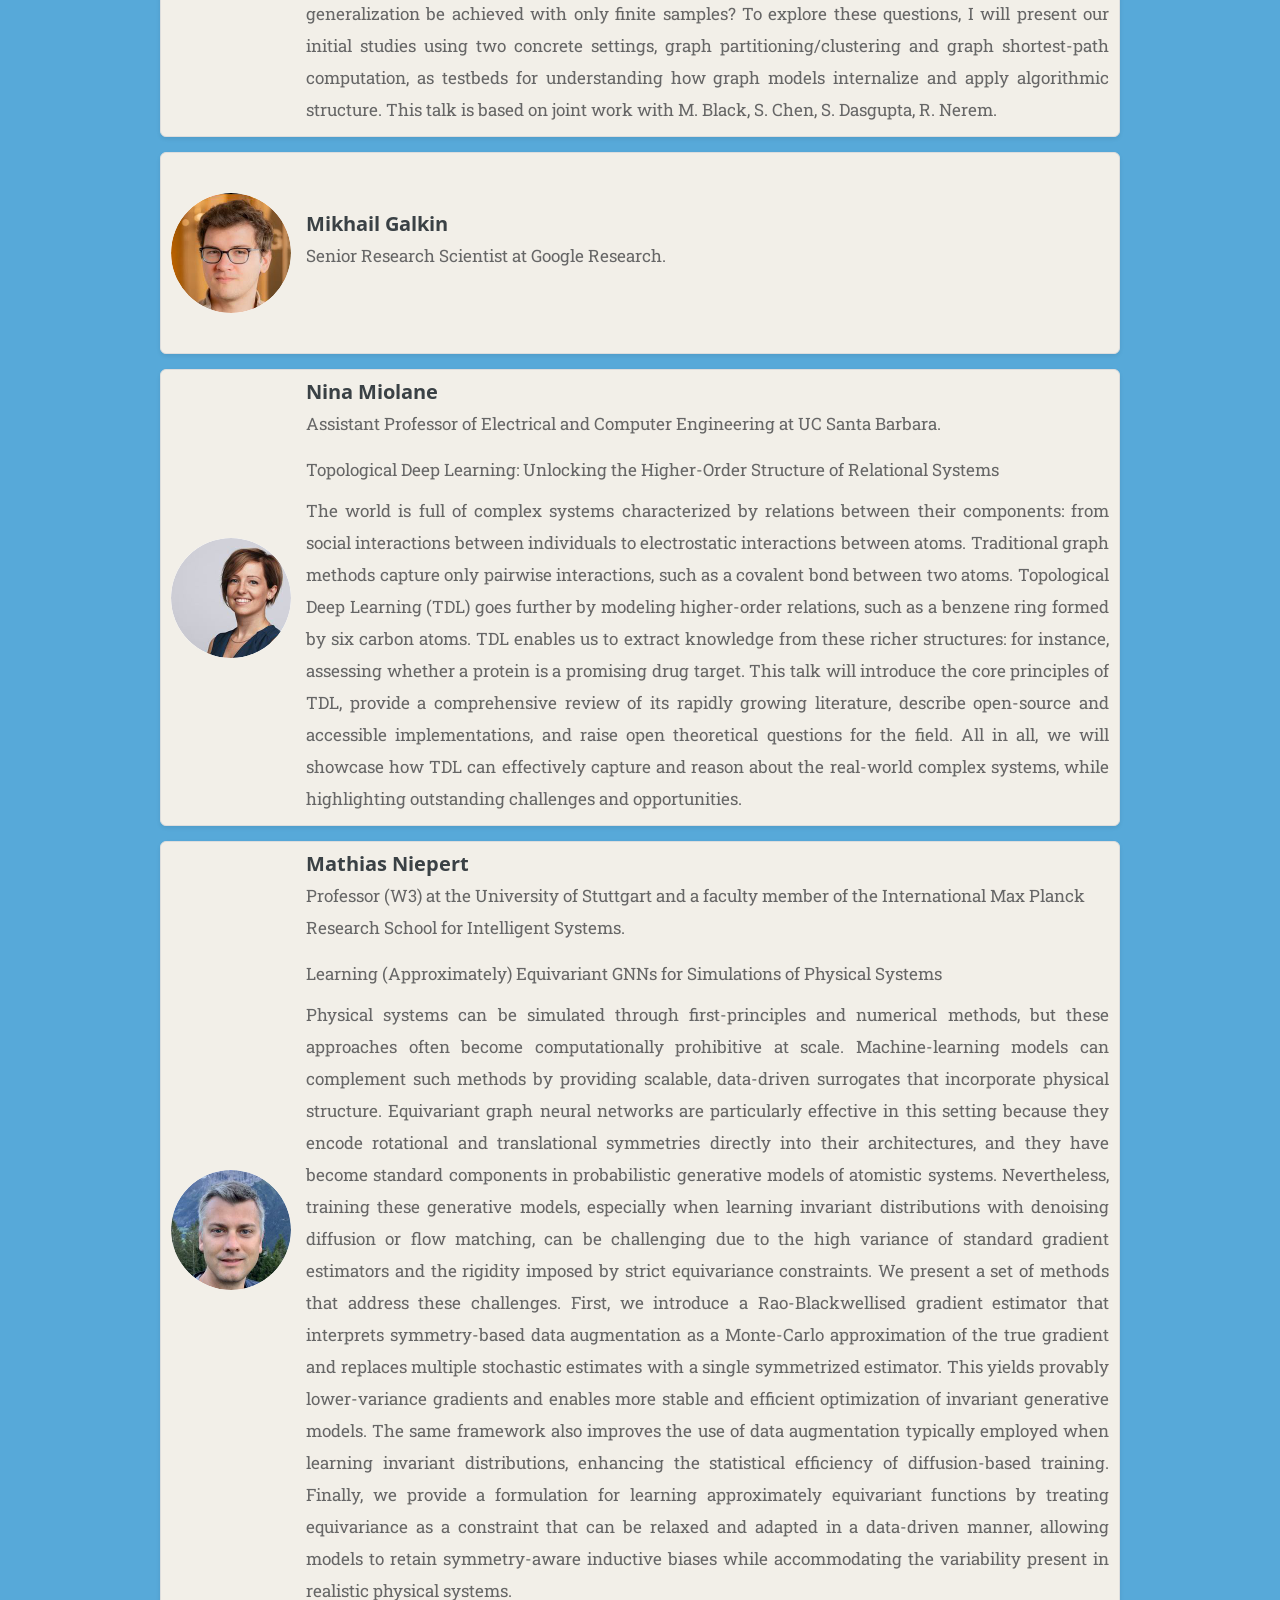
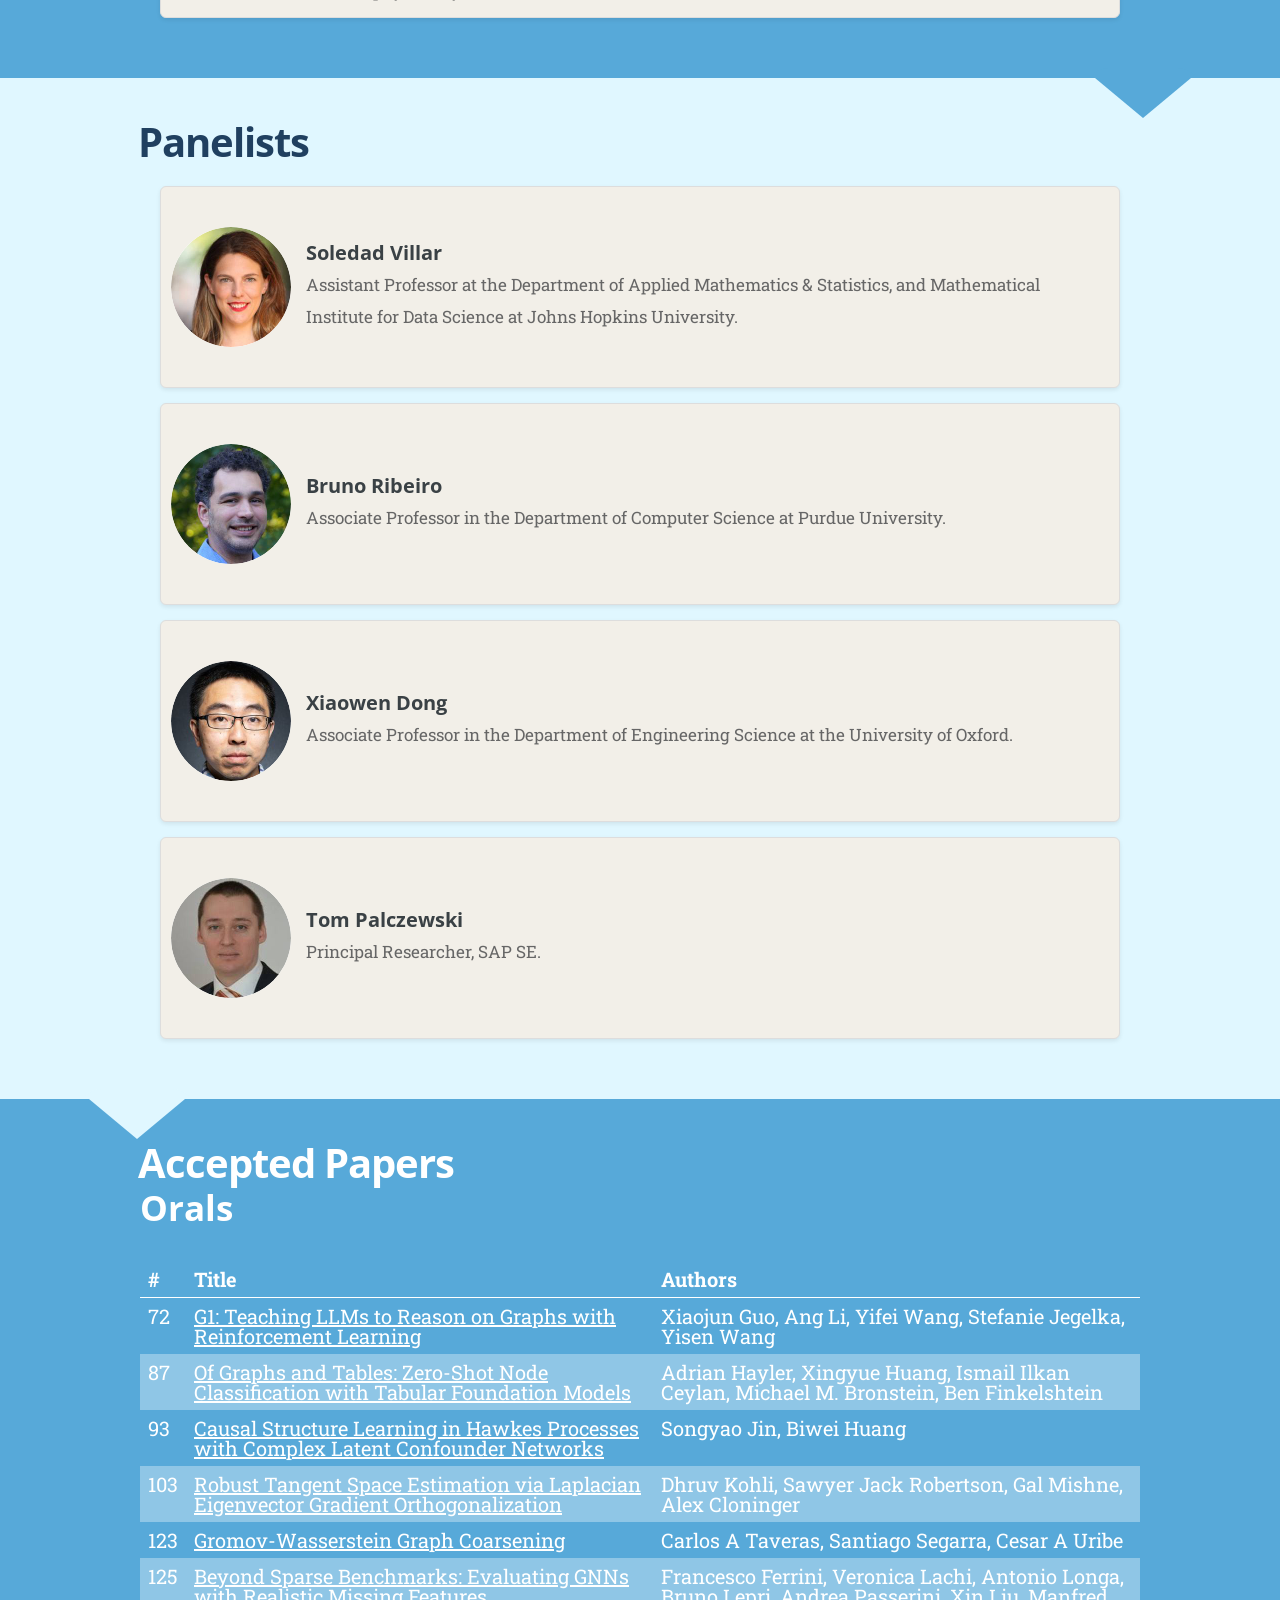
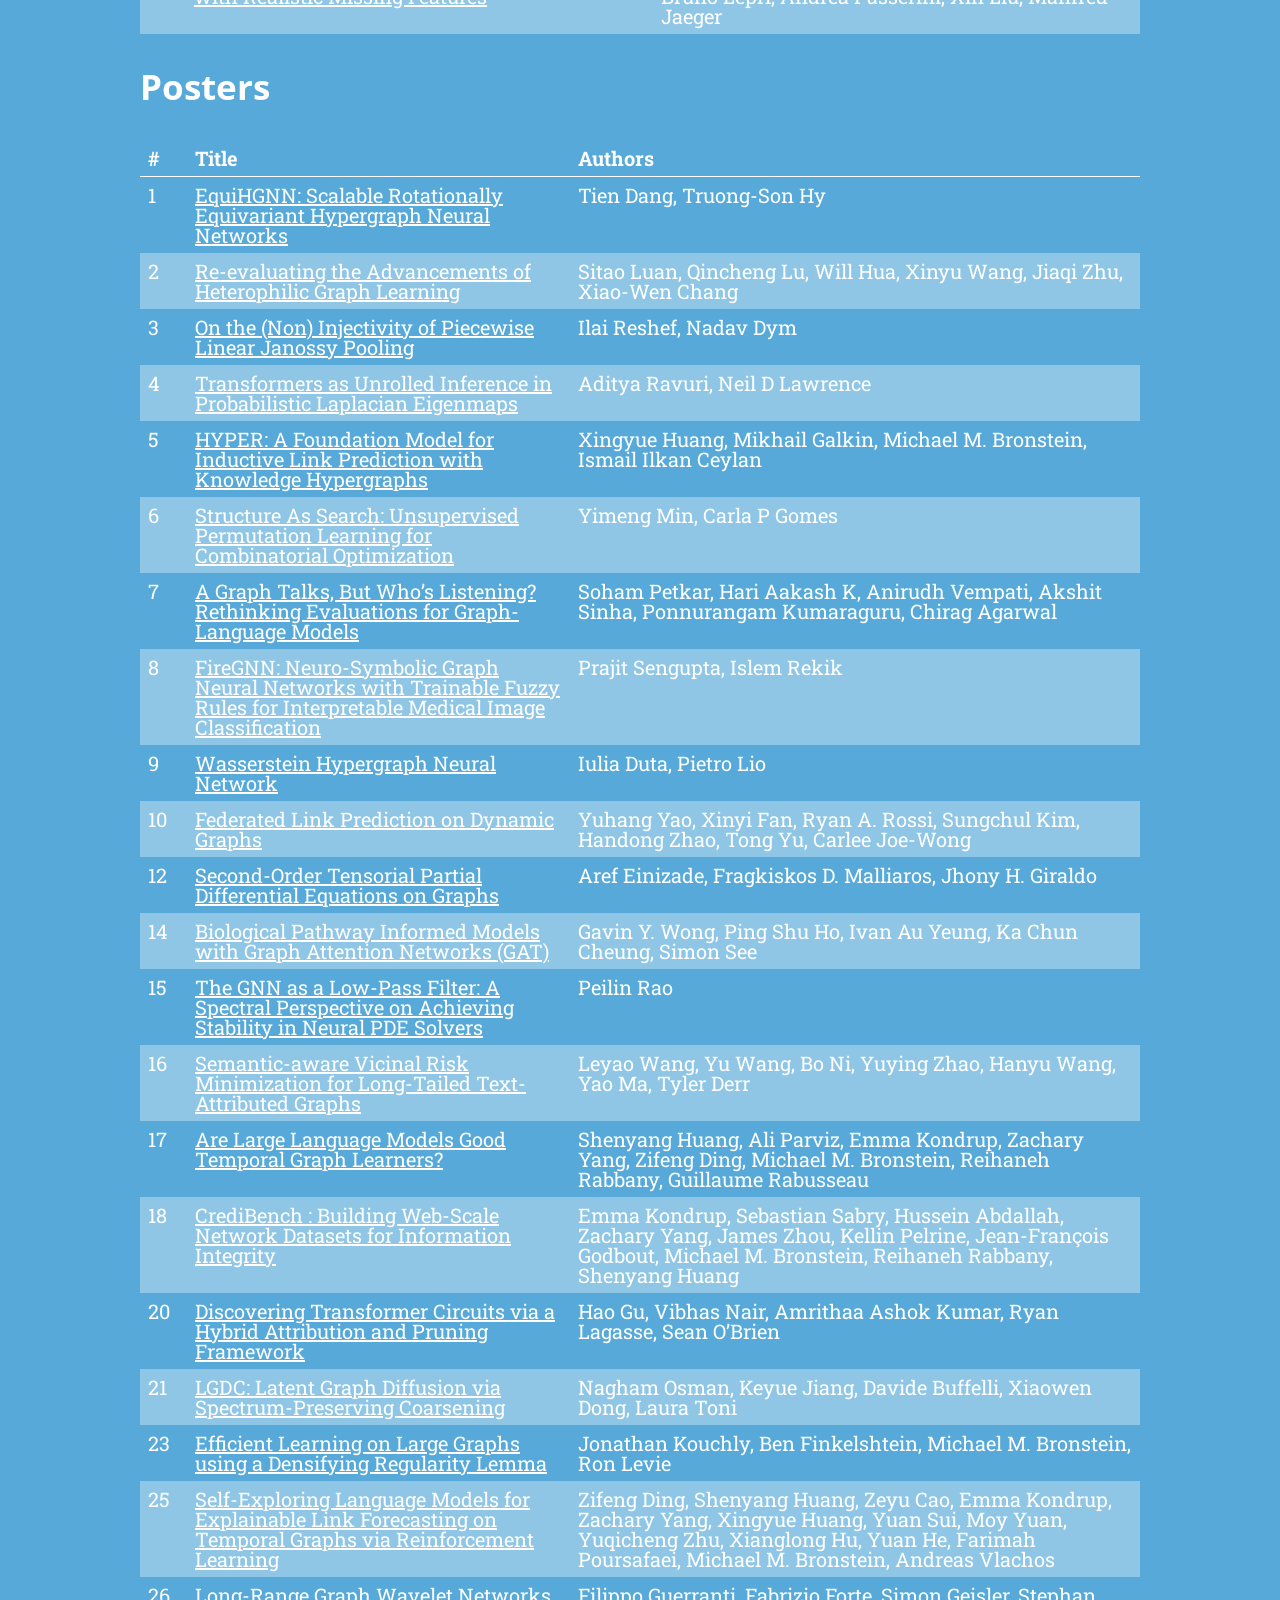
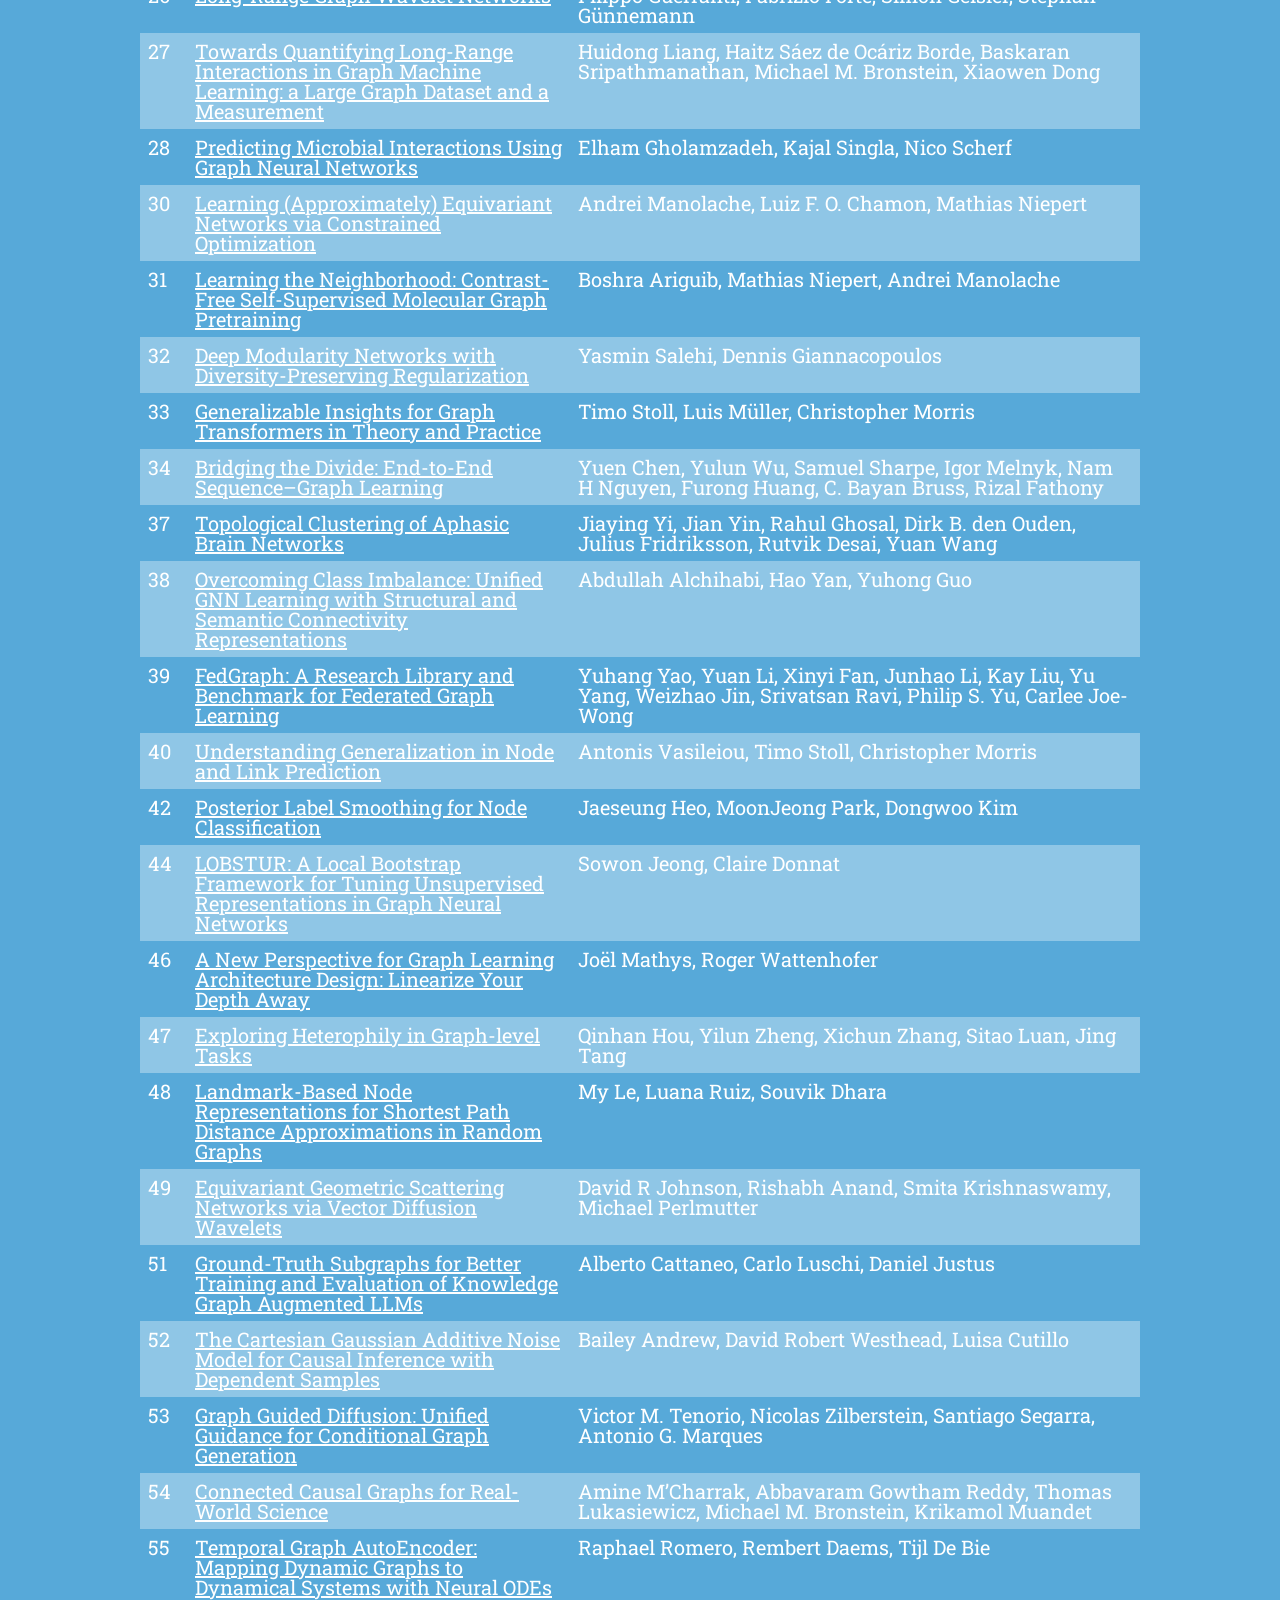
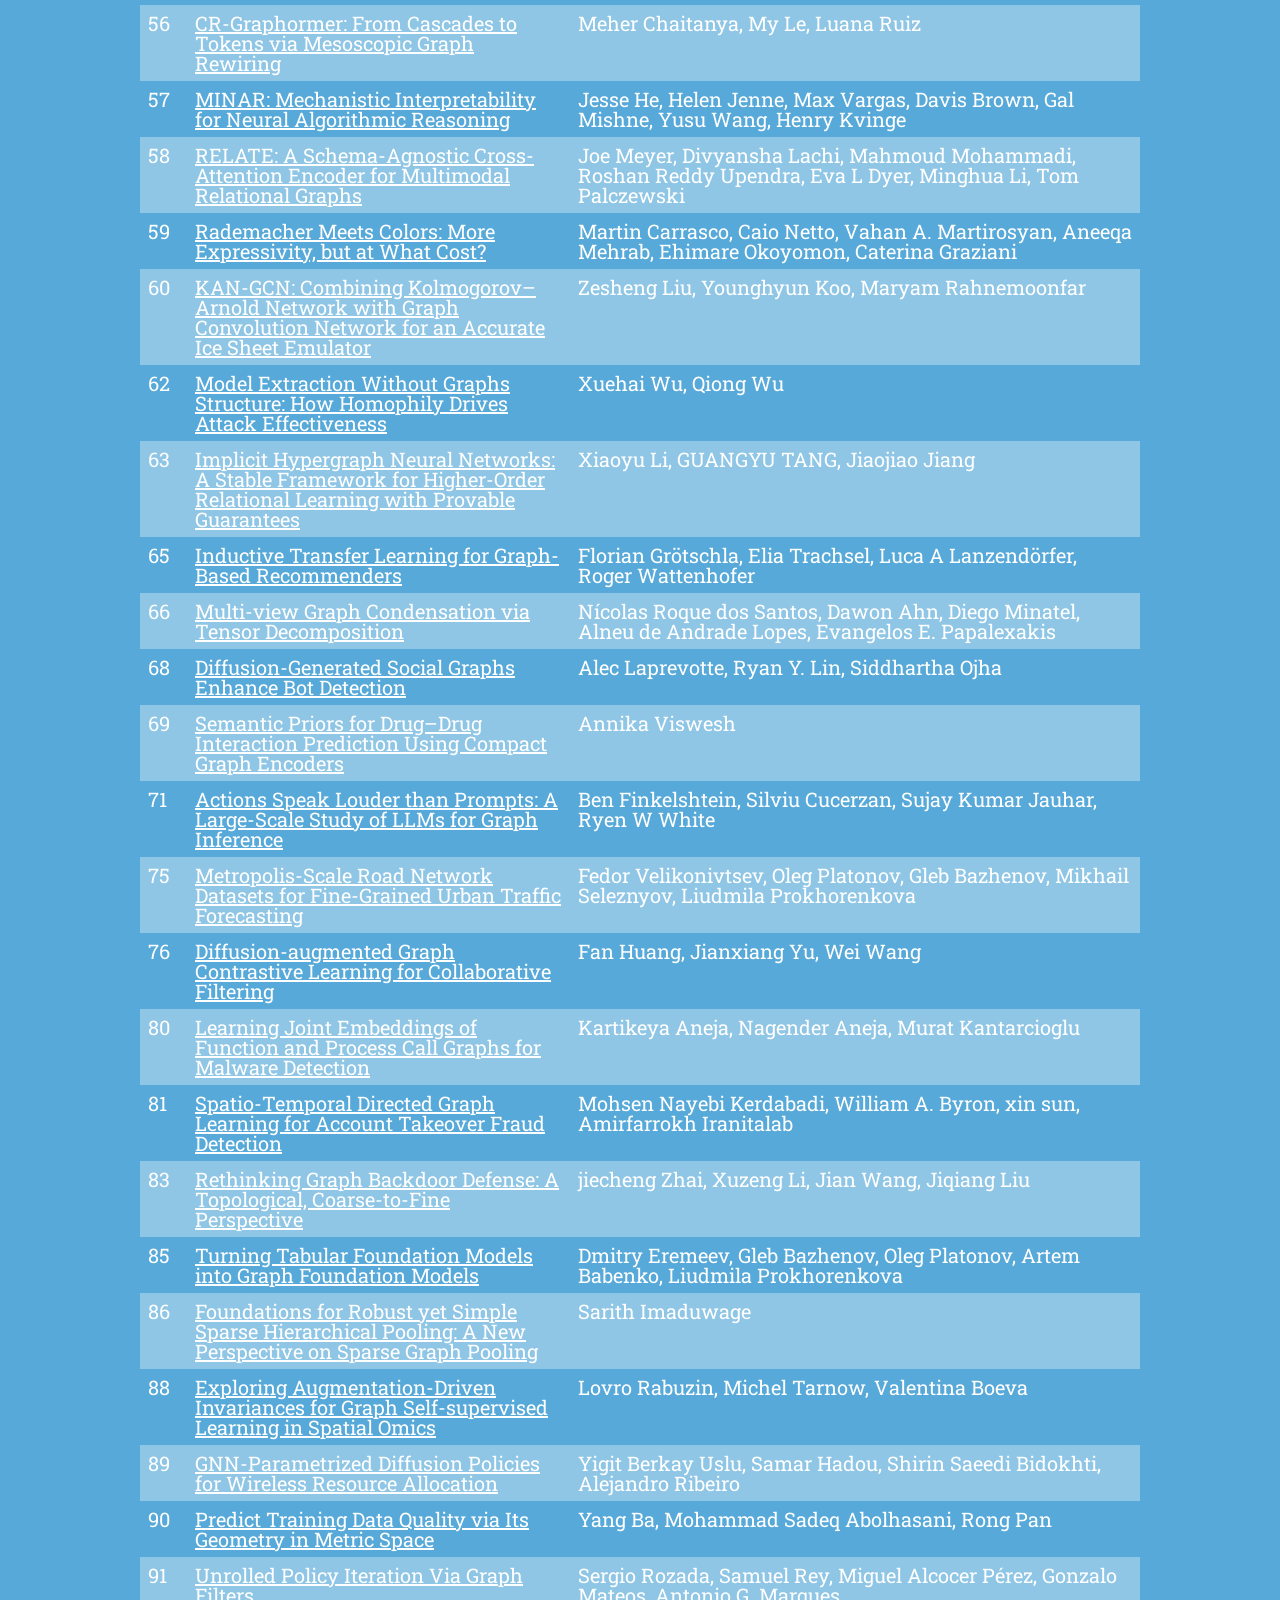
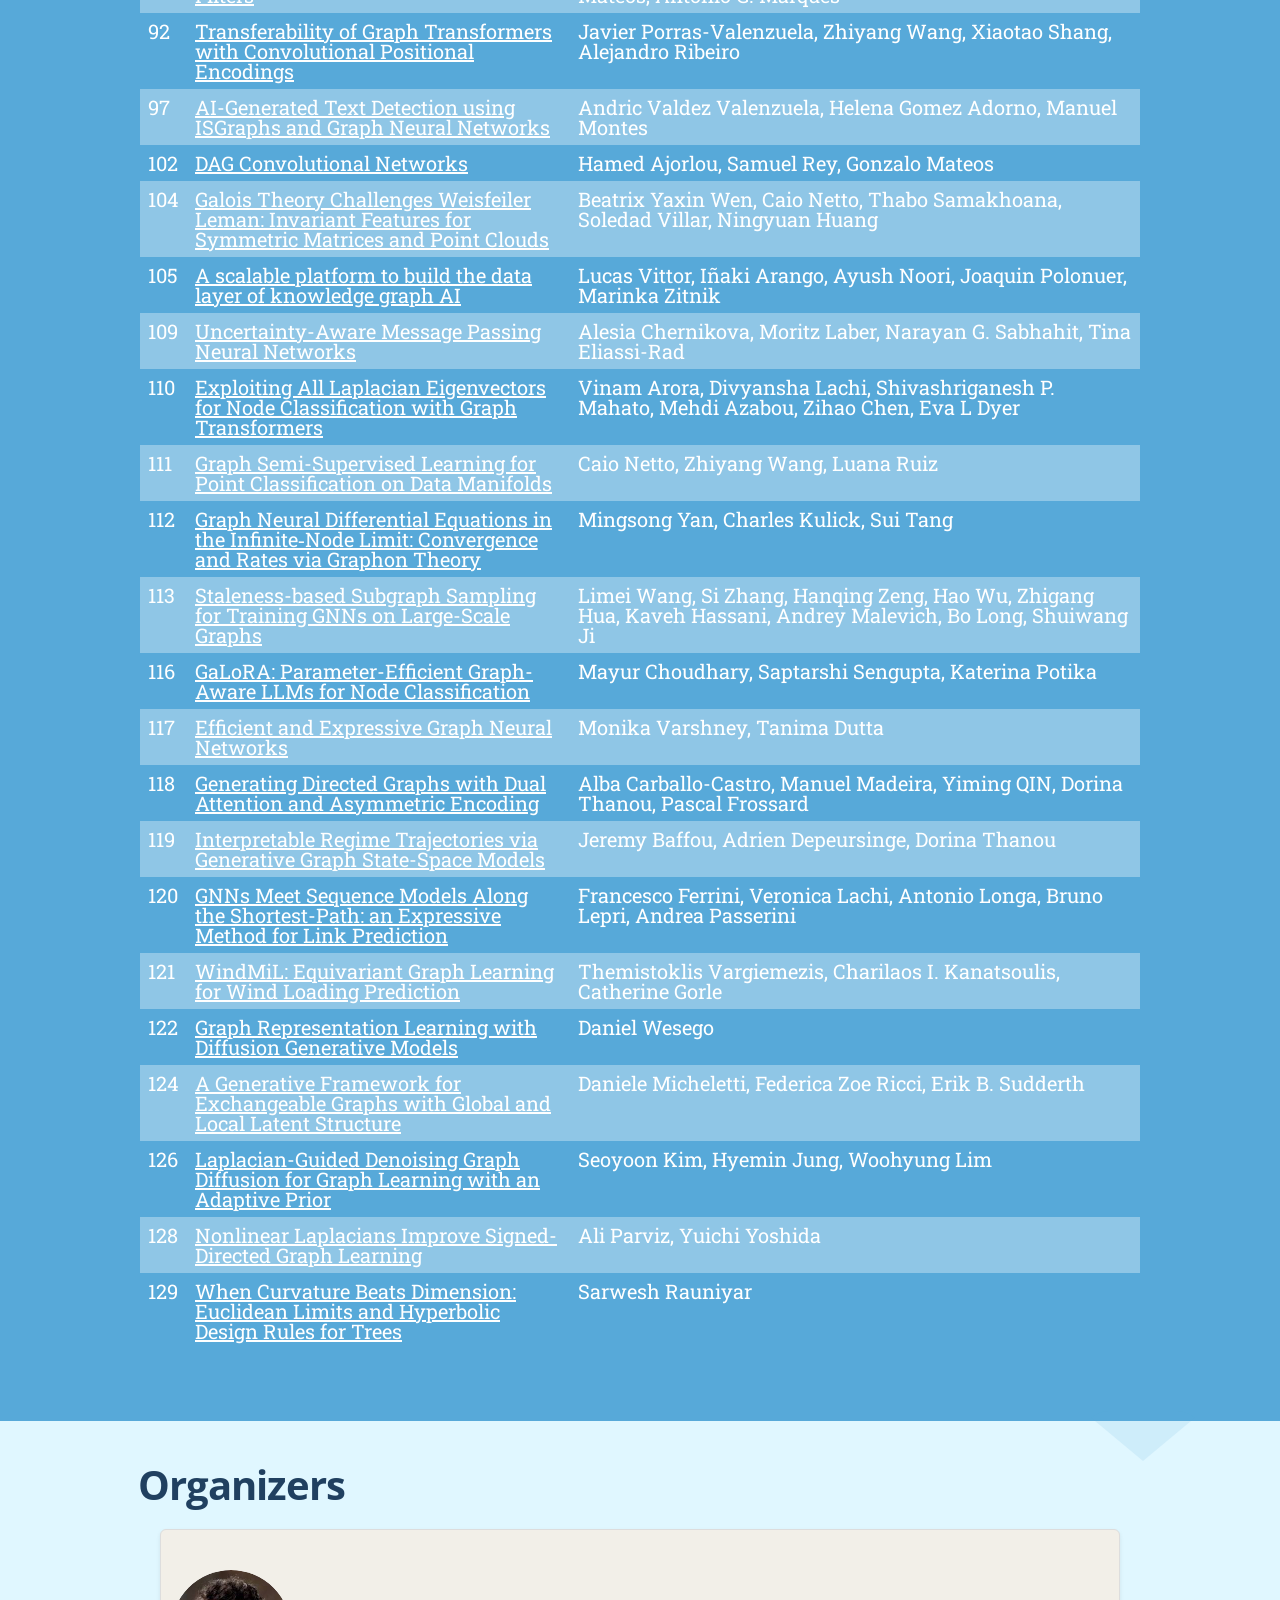
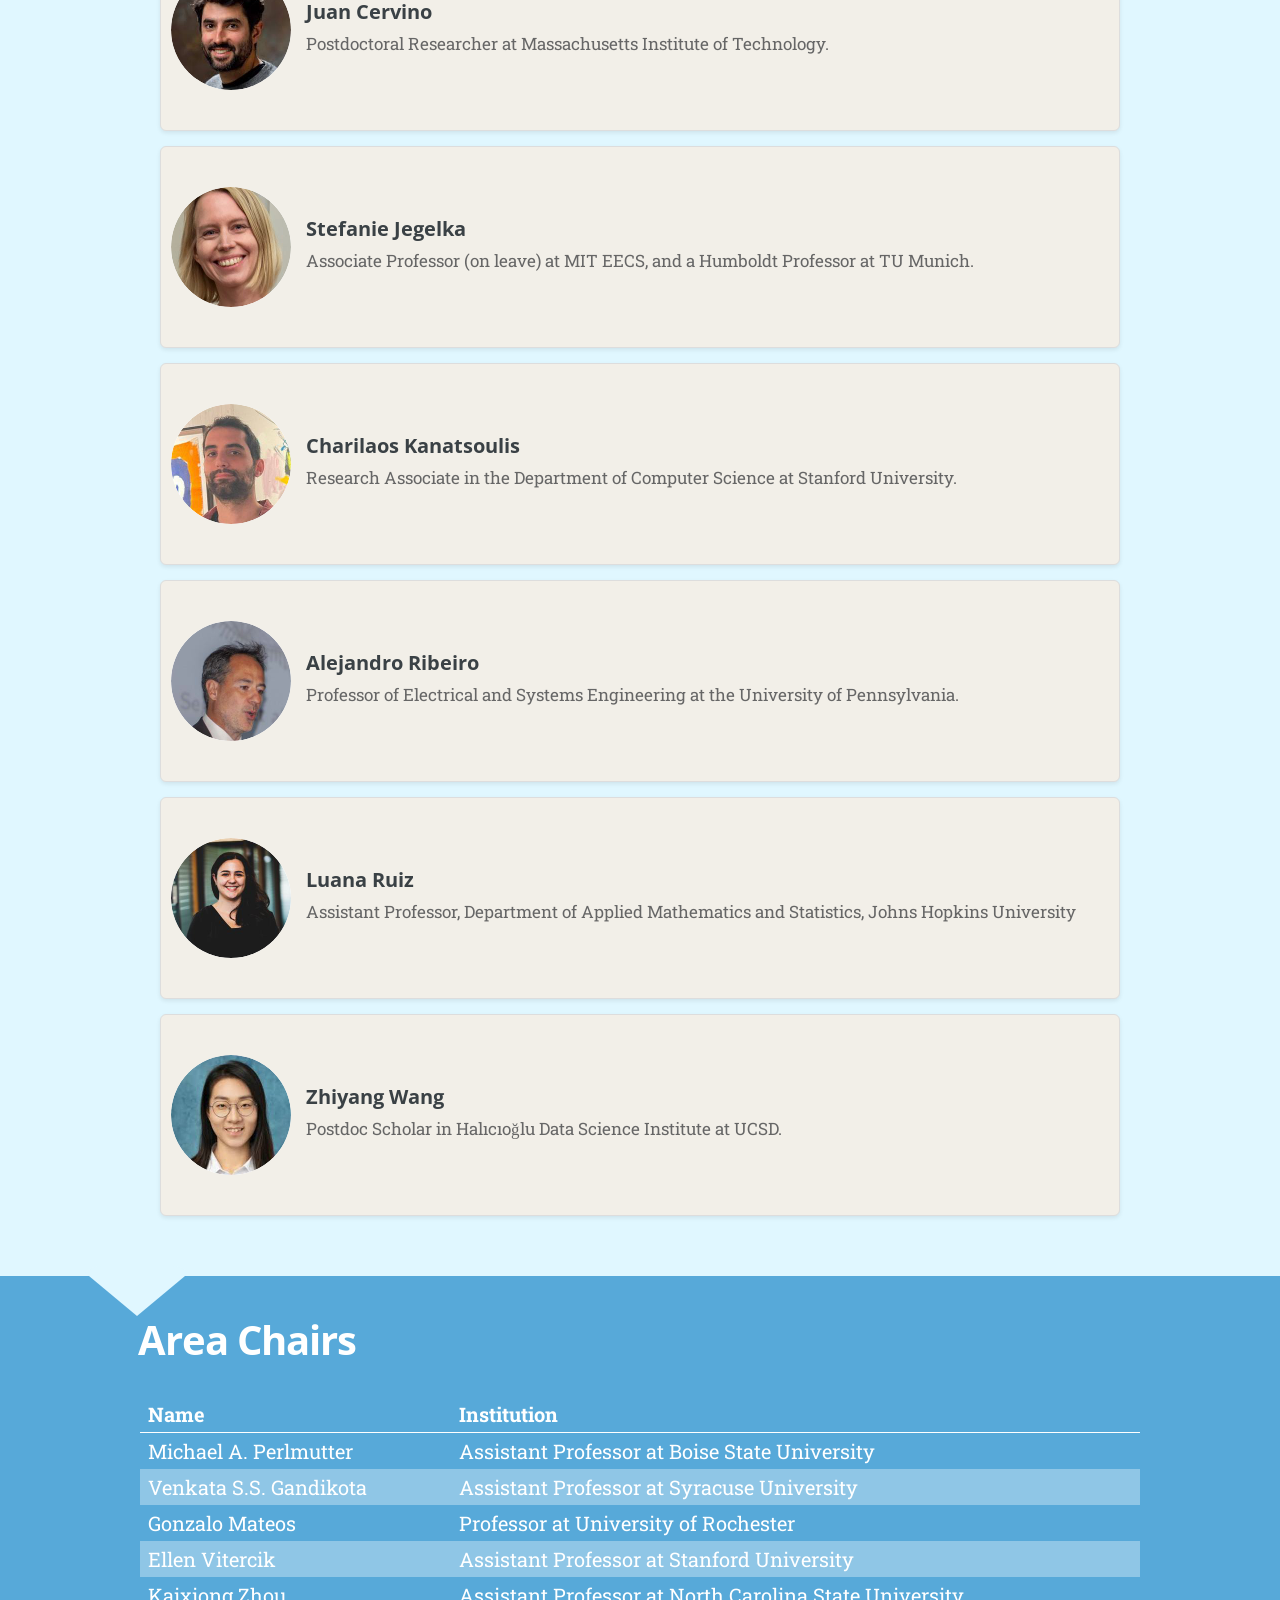
==== commit 33402a22: "Added Bruno" ====
--- a/index.html
+++ b/index.html
@@ -620,13 +620,13 @@
             
             <div class="gallery-item">
                 <div class="image-container">
-                    <img src="/plenary/nayat.jpg" alt="Nayat Sanchez-Pi">
+                    <img src="/plenary/bruno.jpg" alt="Bruno Ribeiro">
                 </div>
                 <div class="speaker-details">
-                    <a href="https://inria.cl/en/nayat-sanchez-pi" target="_blank" rel="noopener noreferrer">
-                        <h3>Nayat Sanchez-Pi</h3>
+                    <a href="https://www.cs.purdue.edu/homes/ribeirob/" target="_blank" rel="noopener noreferrer">
+                        <h3>Bruno Ribeiro</h3>
                     </a>
-                    <p>Executive Director - CEO Inria Chile Foundation.</p>
+                    <p>Associate Professor in the Department of Computer Science at Purdue University.</p>
                 </div>
             </div>
             
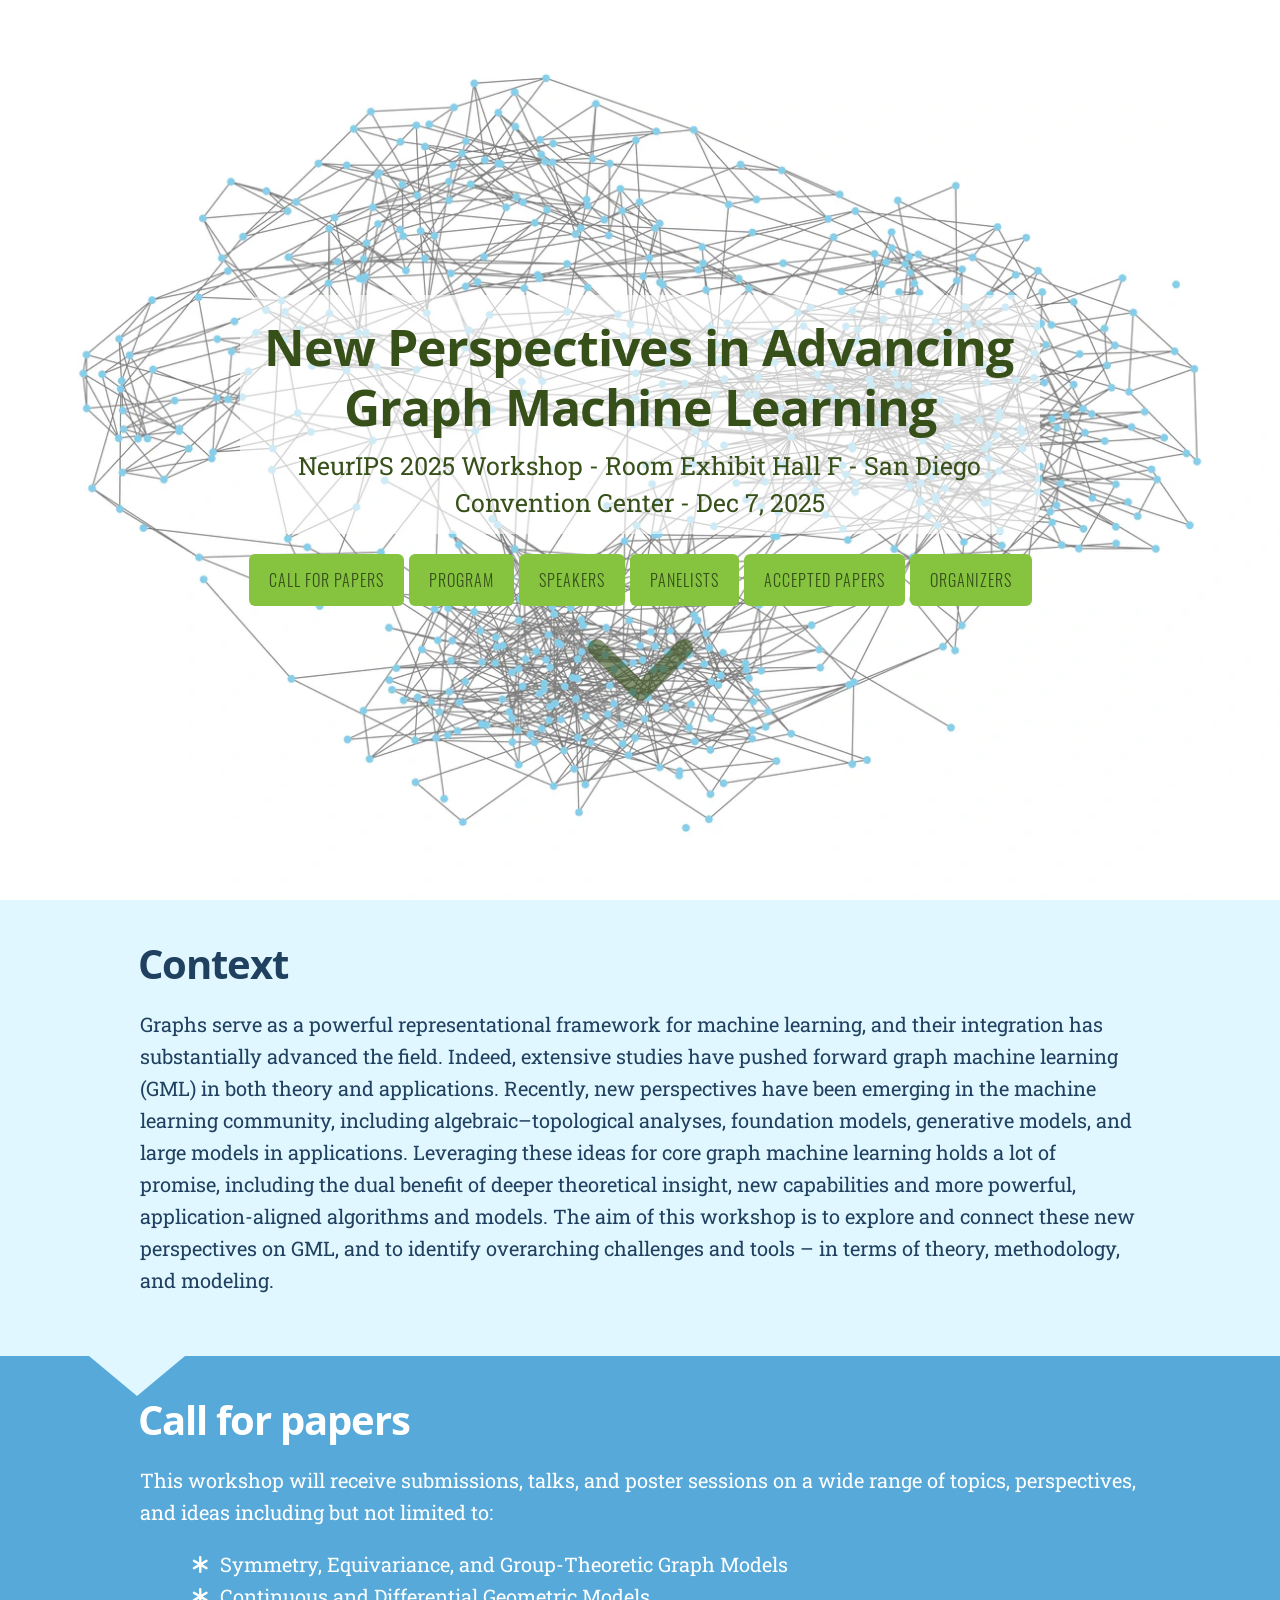
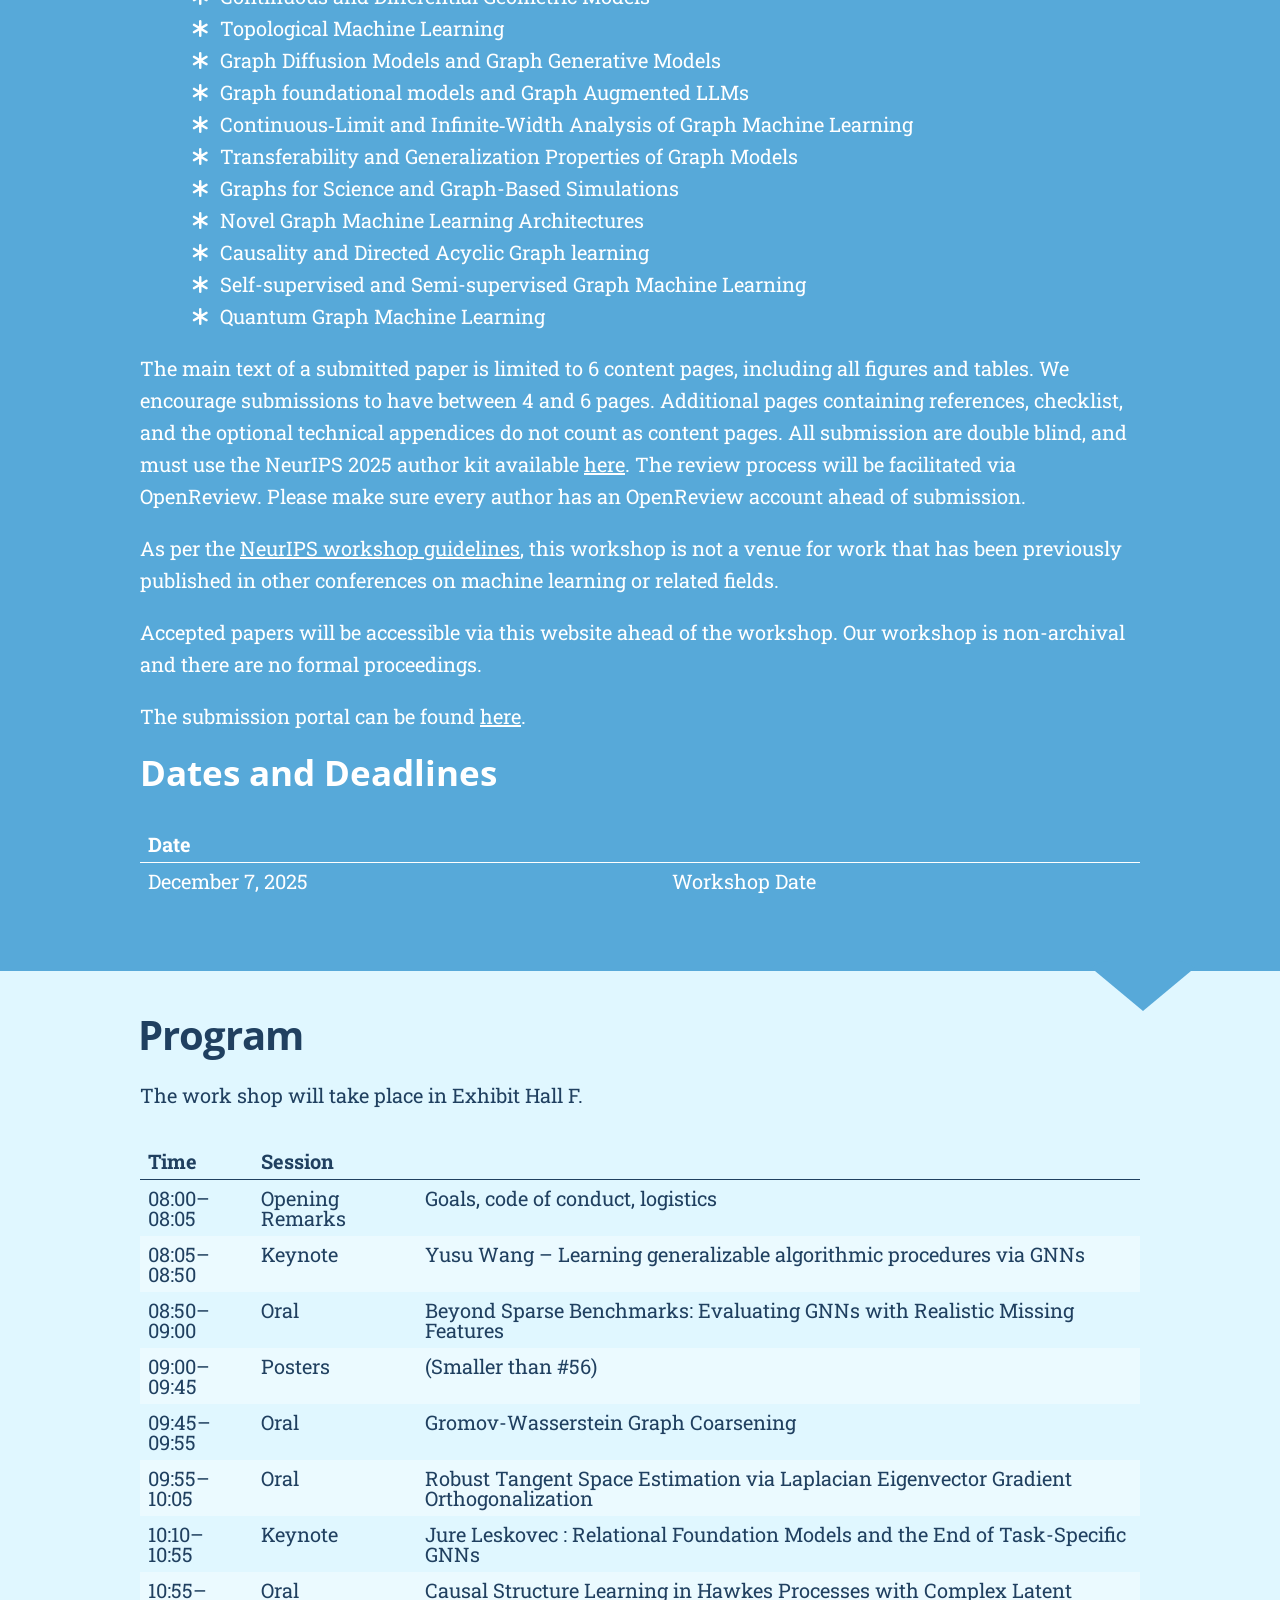
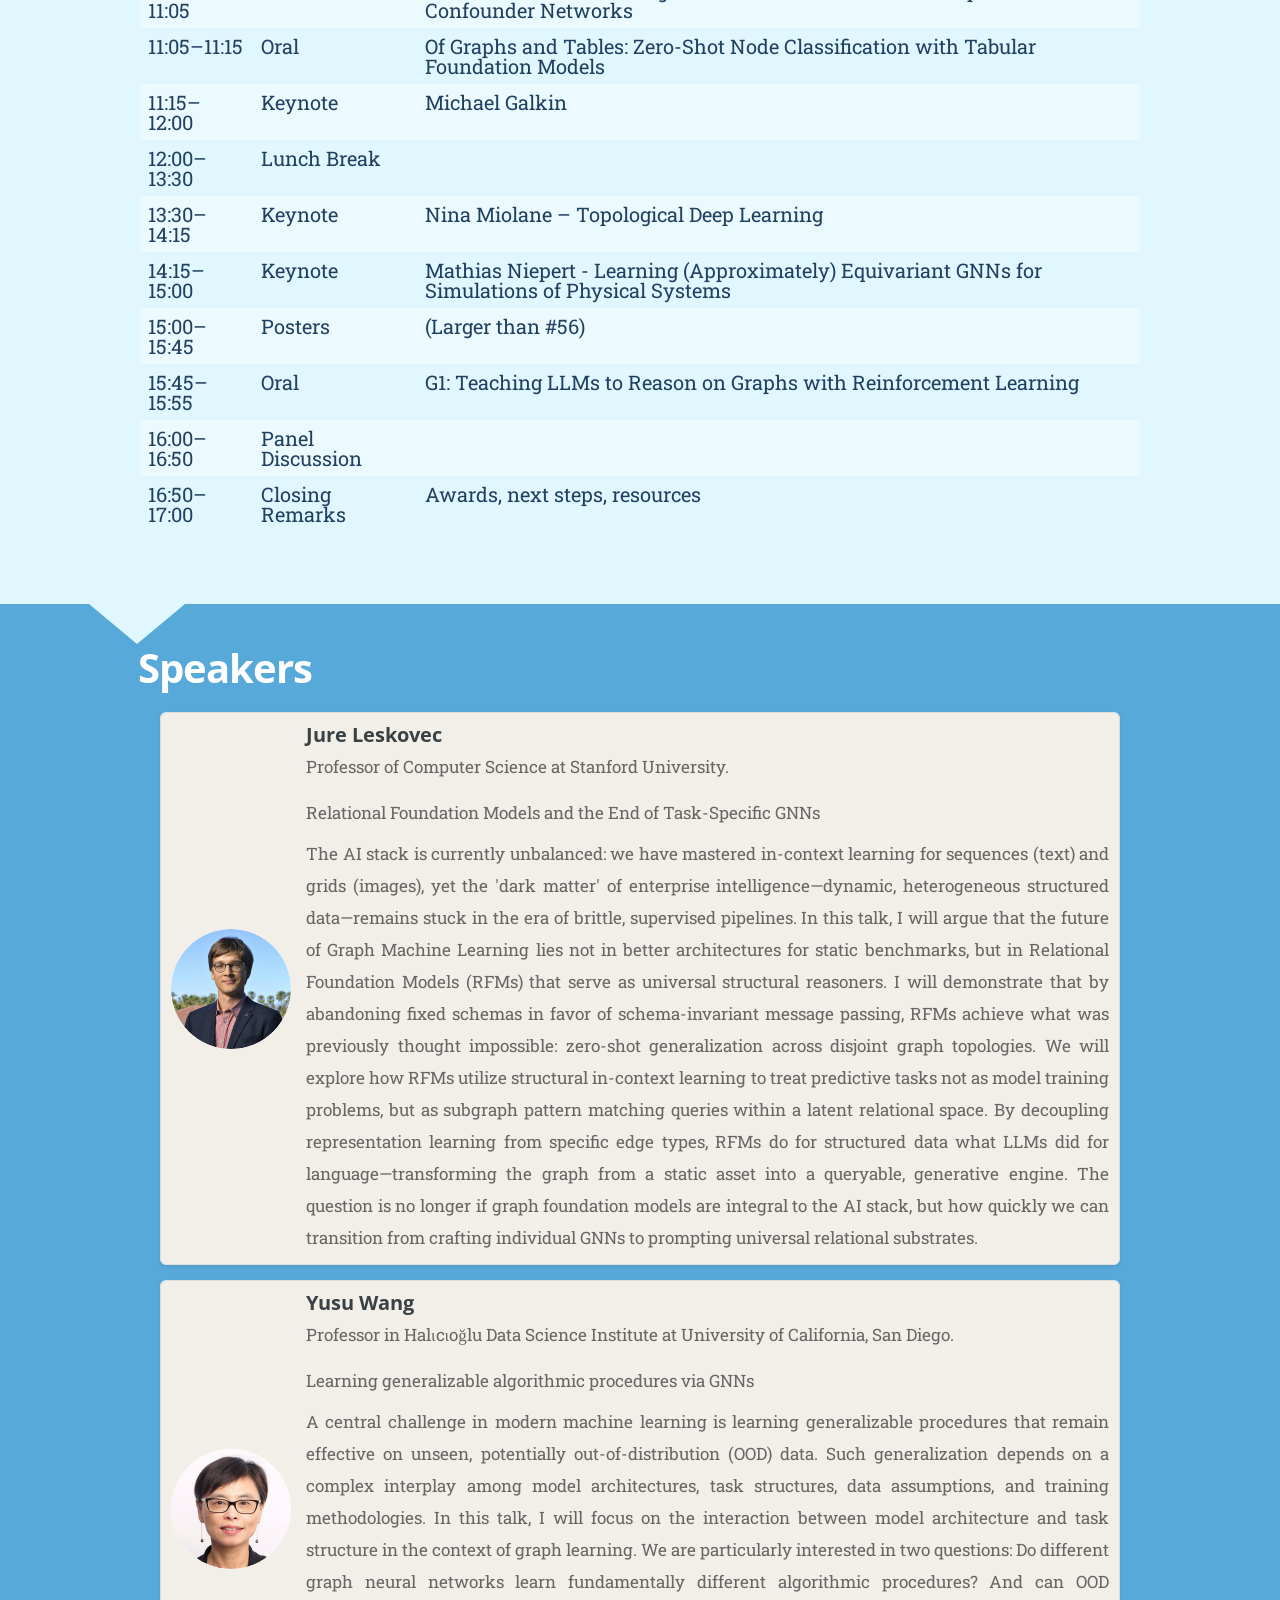
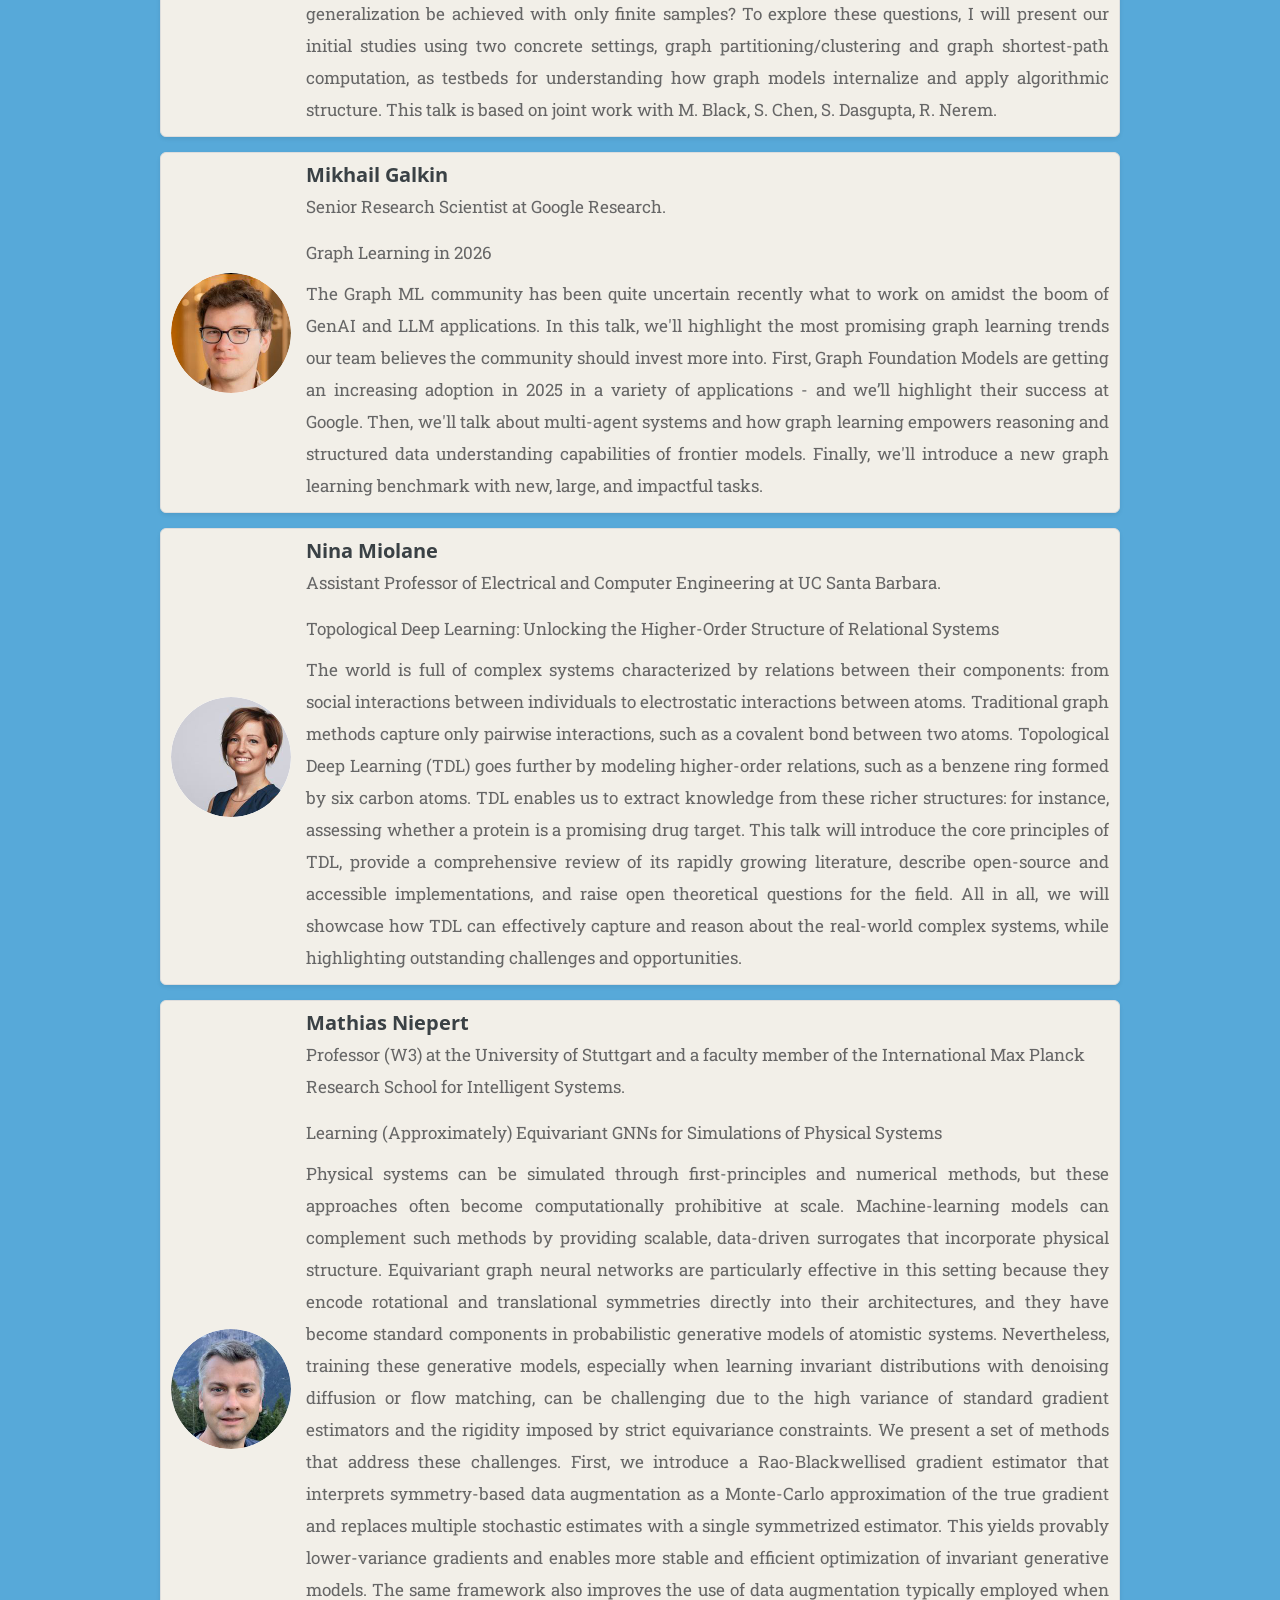
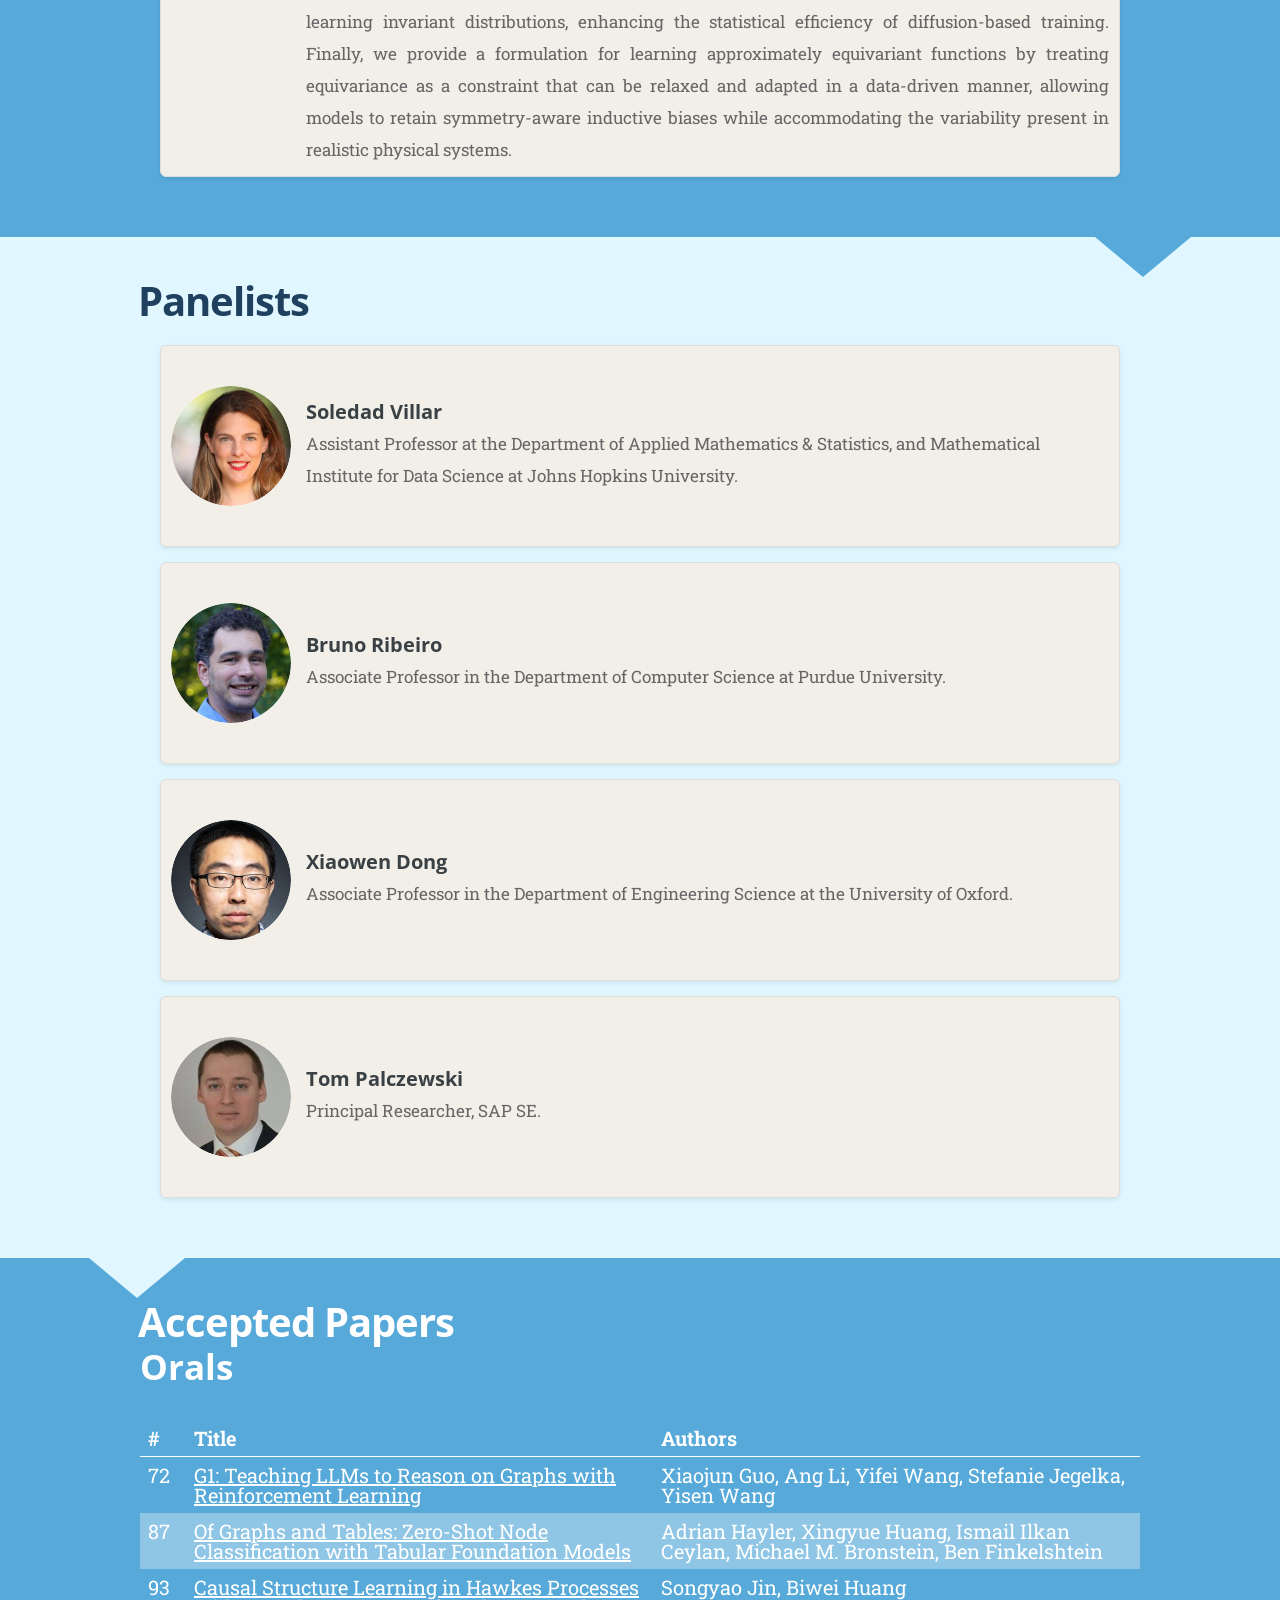
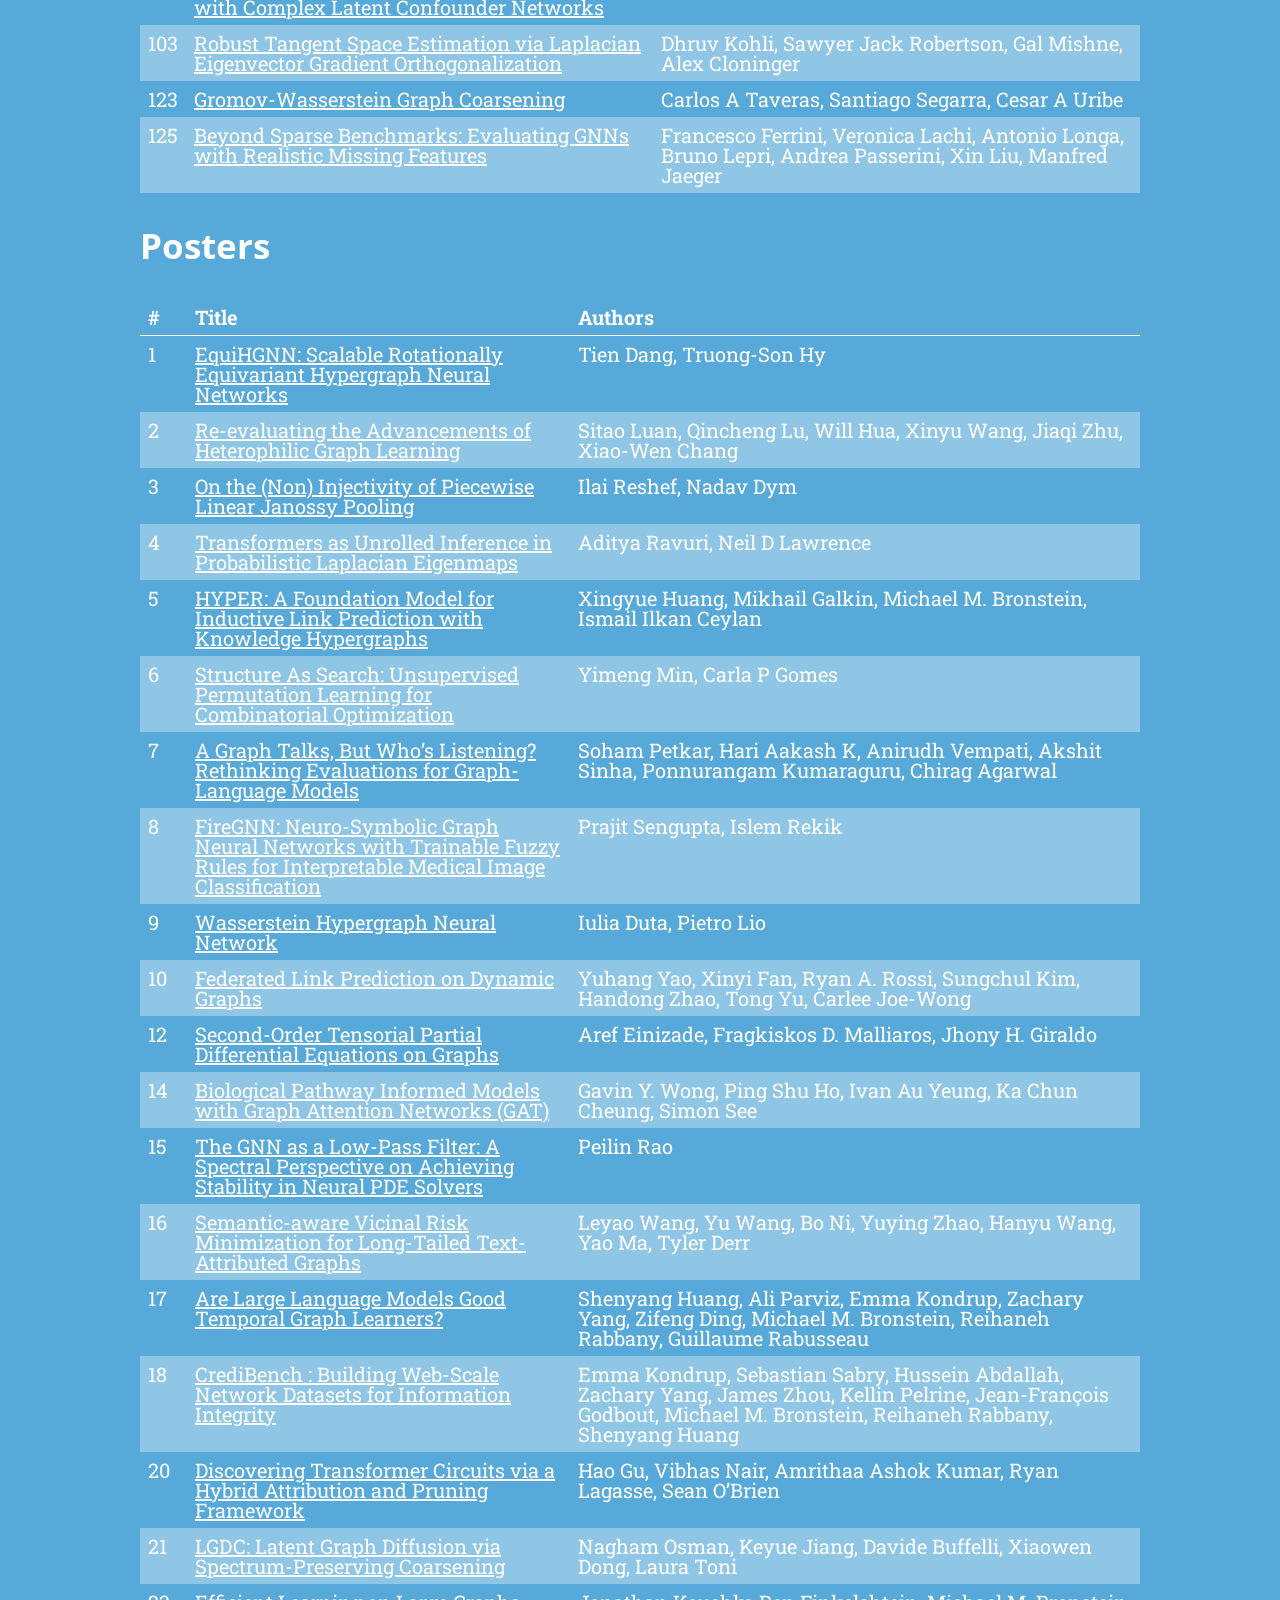
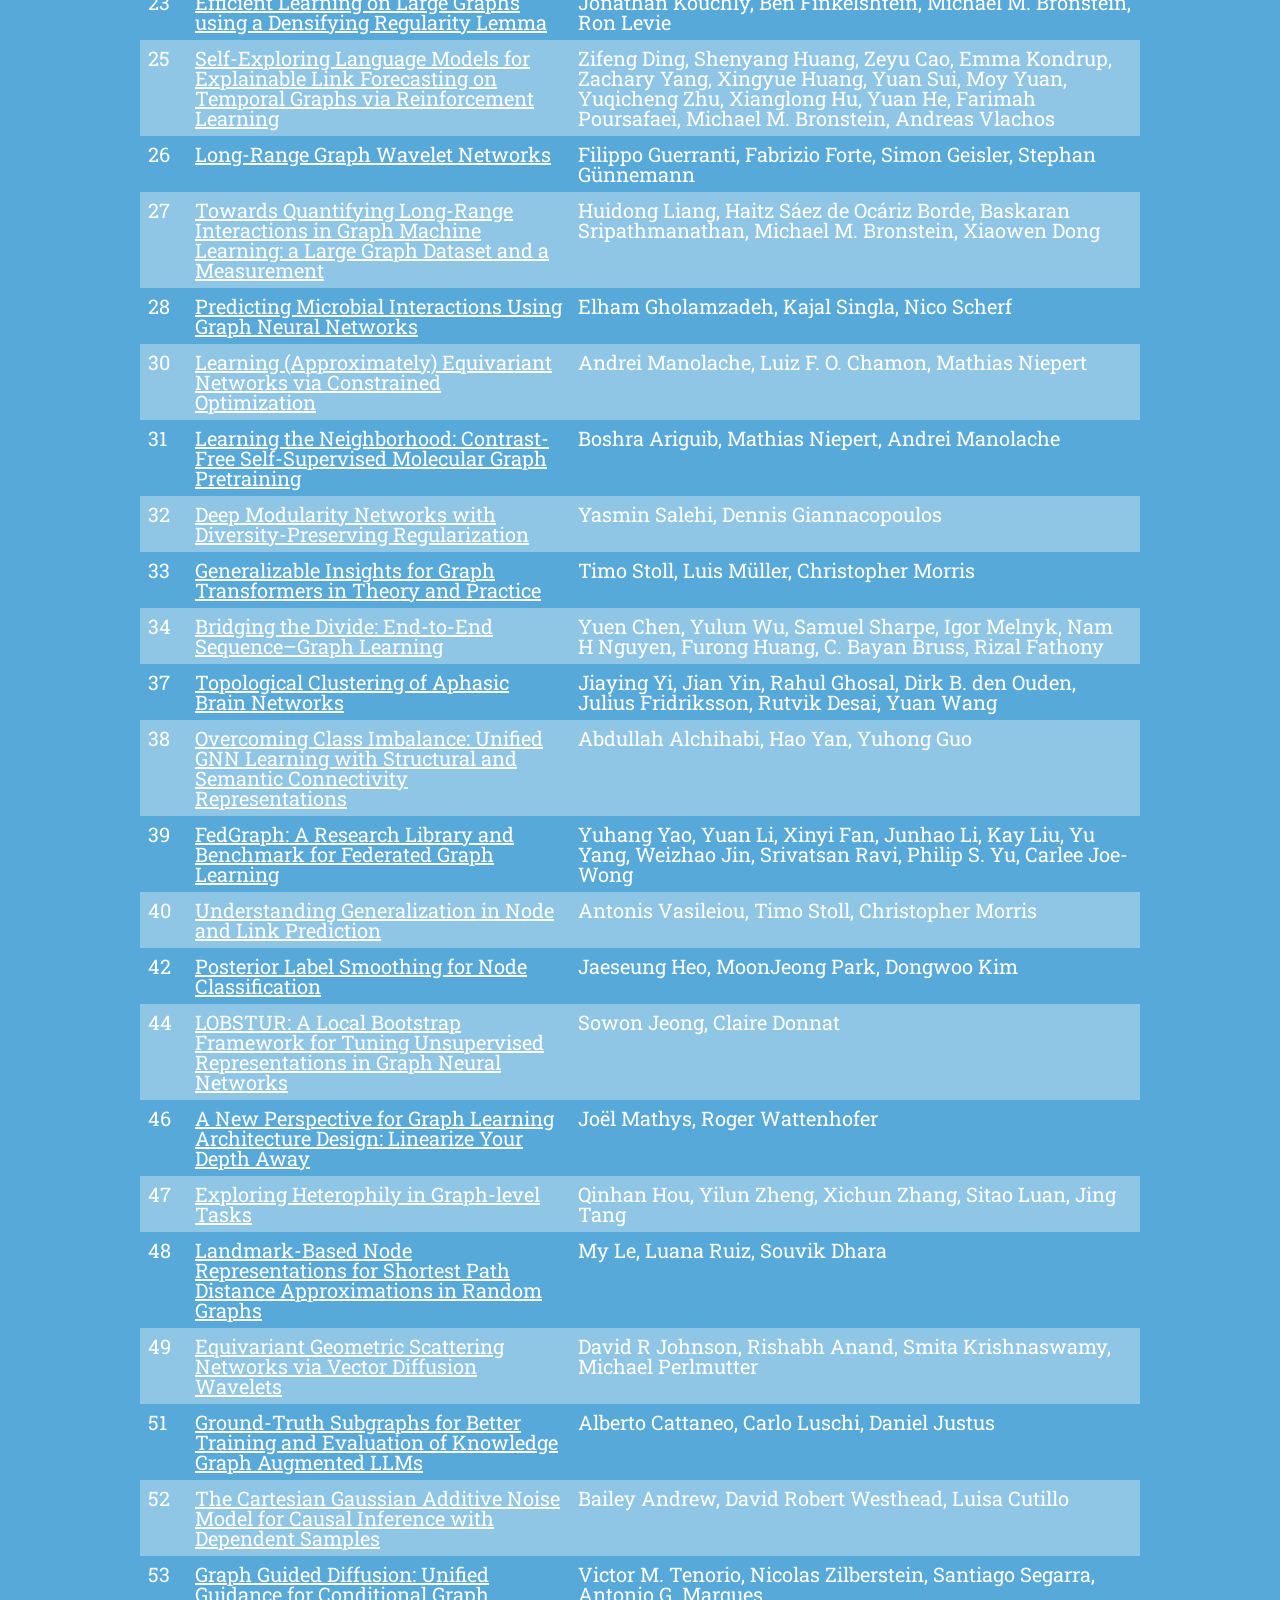
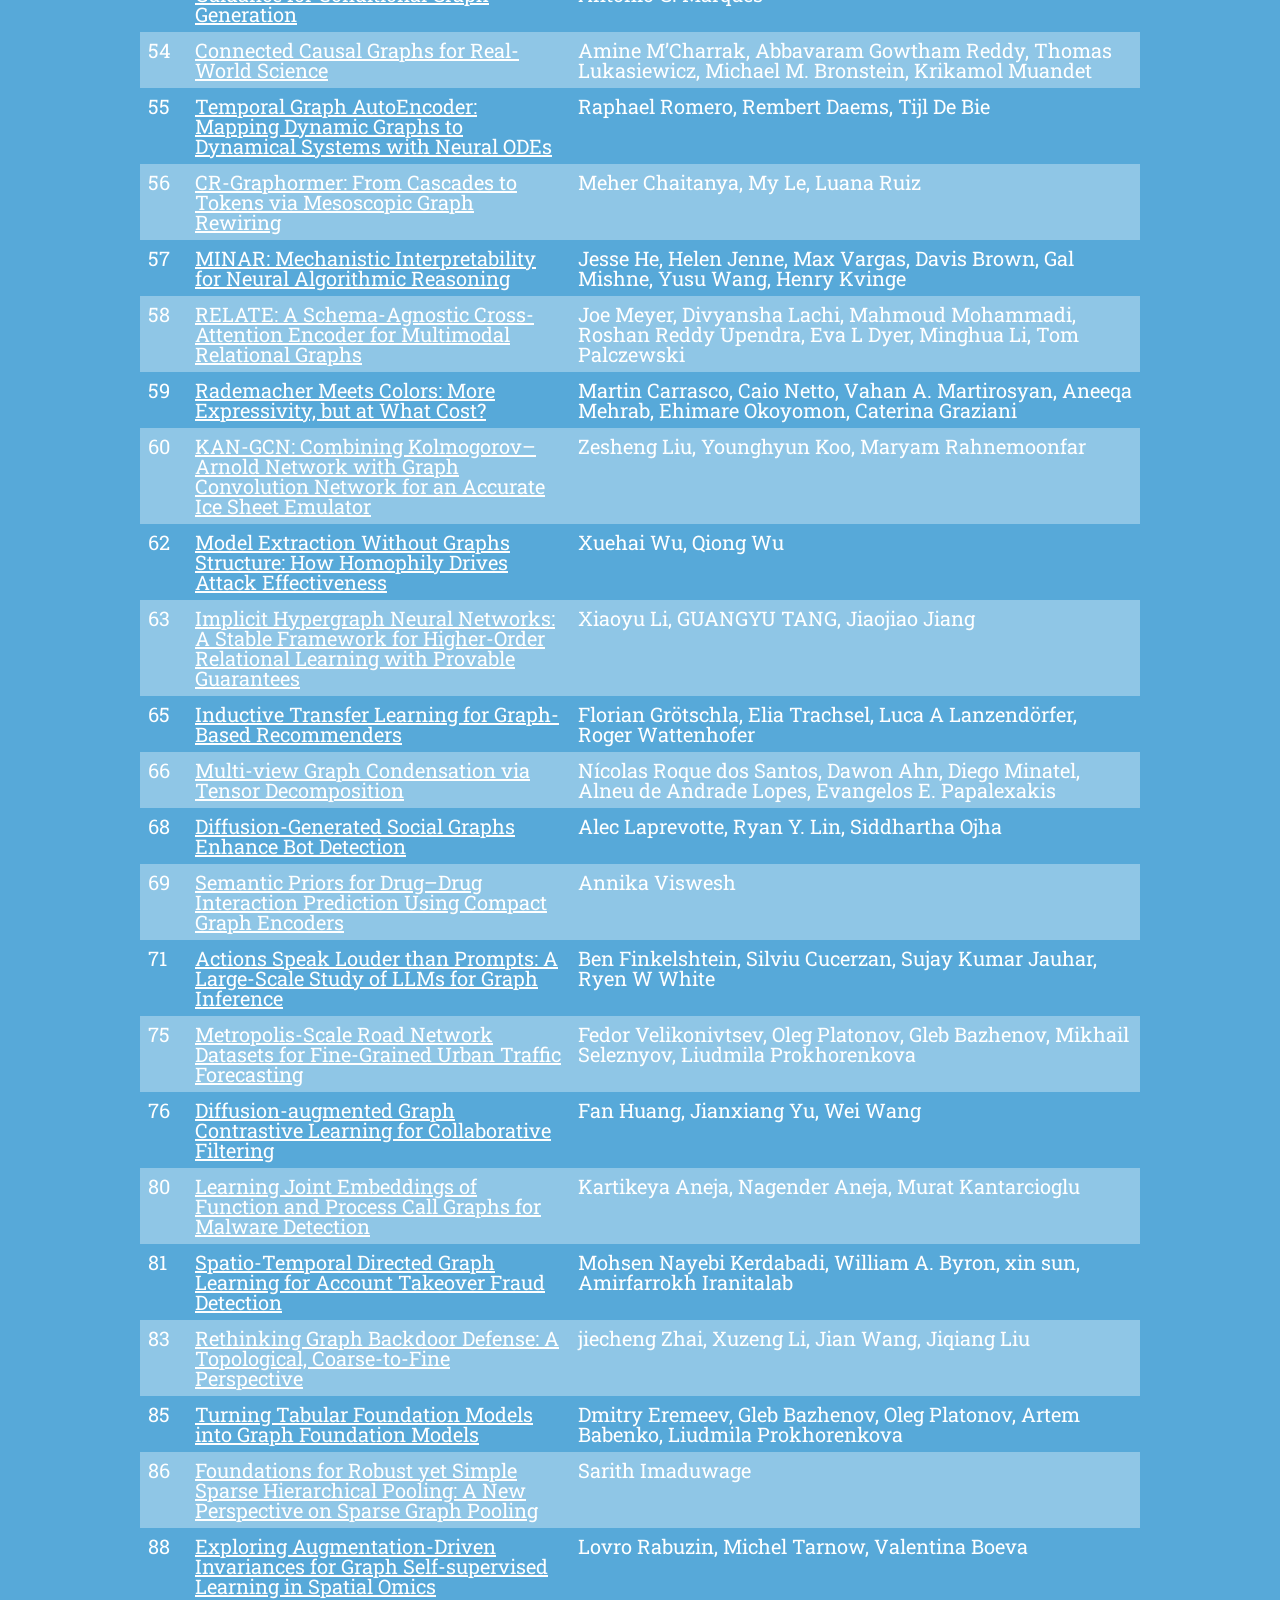
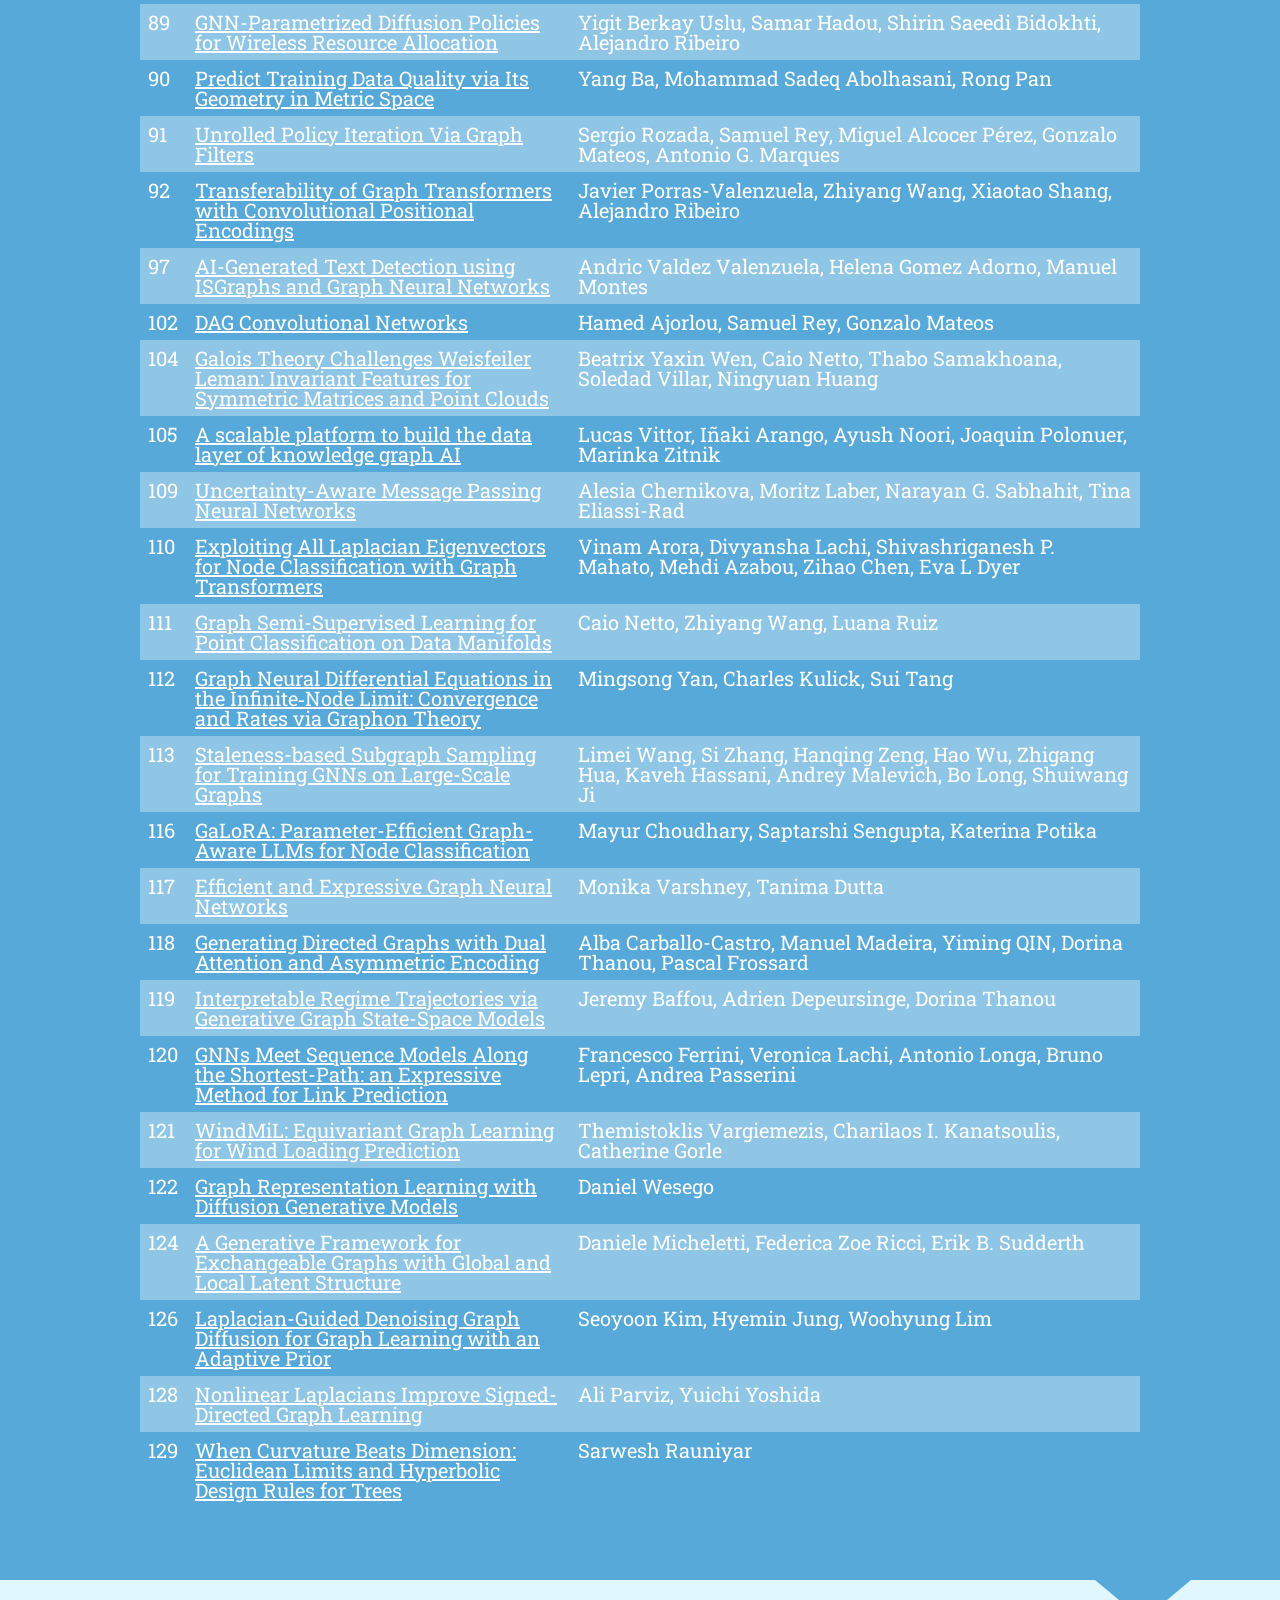
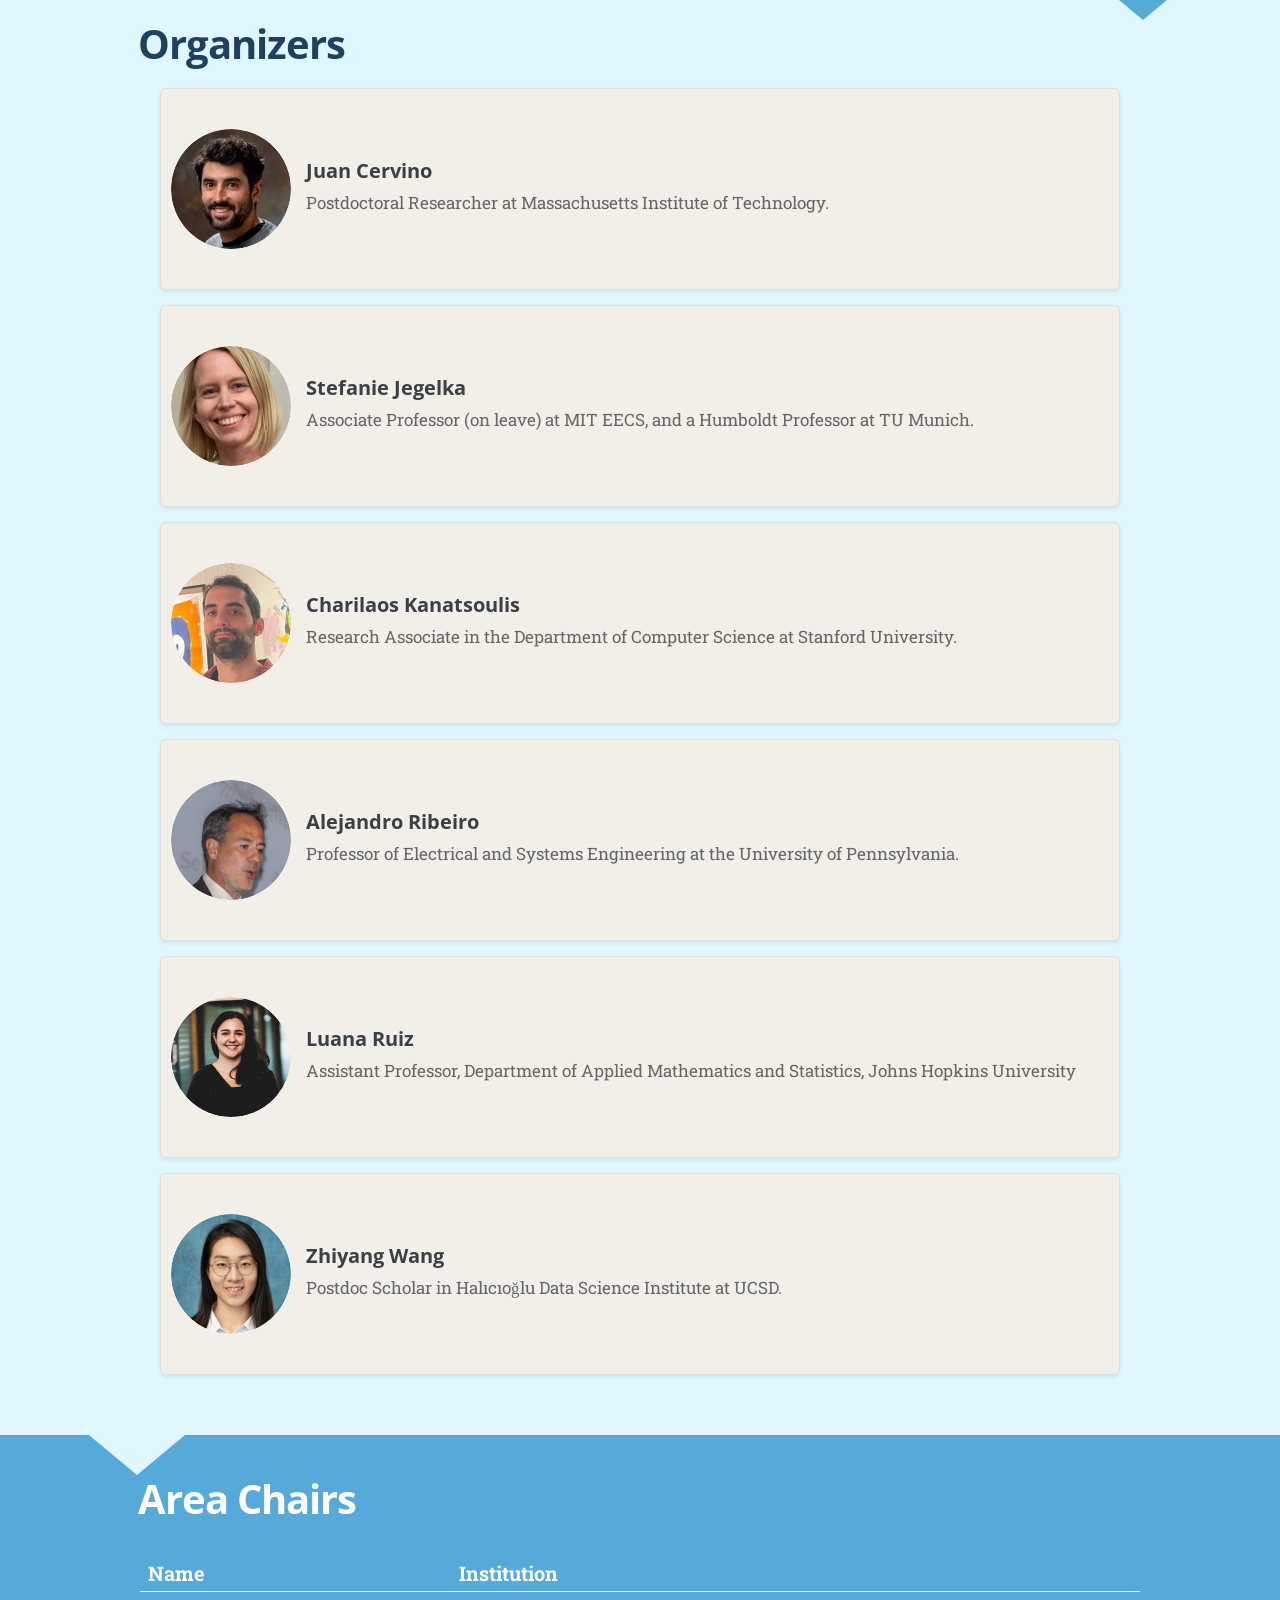
==== commit 2fd6b15d: "added galkin info" ====
--- a/index.html
+++ b/index.html
@@ -381,8 +381,8 @@
       </tr>
       <tr>
           <td>12:00–13:30</td>
-          <td>Lunch</td>
-          <td>Provided boxed lunch</td>
+          <td>Lunch Break</td>
+          <td></td>
       </tr>
       <tr>
           <td>13:30–14:15</td>
@@ -477,9 +477,9 @@
                     </a>
                     <p>Senior Research Scientist at Google Research.</p>
                     <div style="height: 1rem;"></div>
-                    <p></p>
+                    <p>Graph Learning in 2026</p>
                     <div style="height: 0.5rem;"></div>
-                    <p style="text-align: justify;"></p>
+                    <p style="text-align: justify;">The Graph ML community has been quite uncertain recently what to work on amidst the boom of GenAI and LLM applications. In this talk, we&#39;ll highlight the most promising graph learning trends our team believes the community should invest more into. First, Graph Foundation Models are getting an increasing adoption in 2025 in a variety of applications - and we’ll highlight their success at Google. Then, we&#39;ll talk about multi-agent systems and how graph learning empowers reasoning and structured data understanding capabilities of frontier models. Finally, we&#39;ll introduce a new graph learning benchmark with new, large, and impactful tasks.</p>
                 </div>
             </div>
             
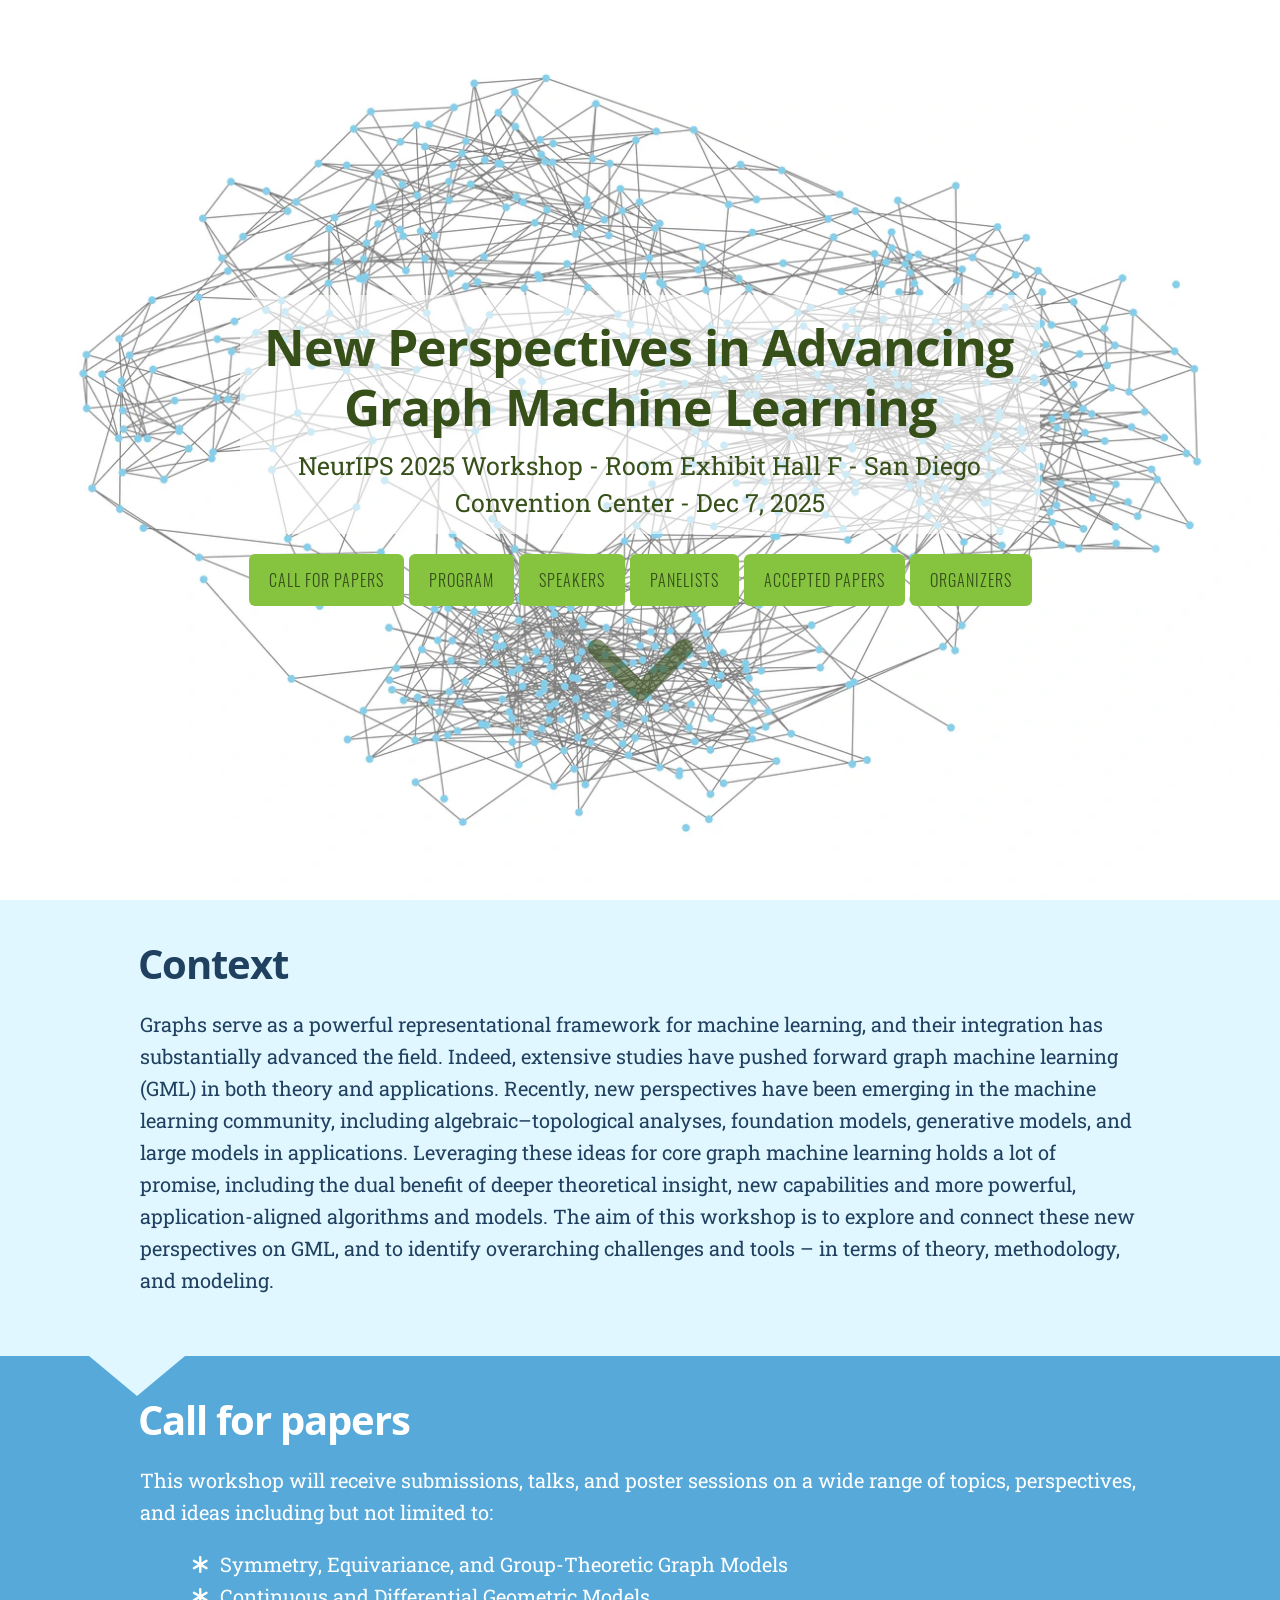
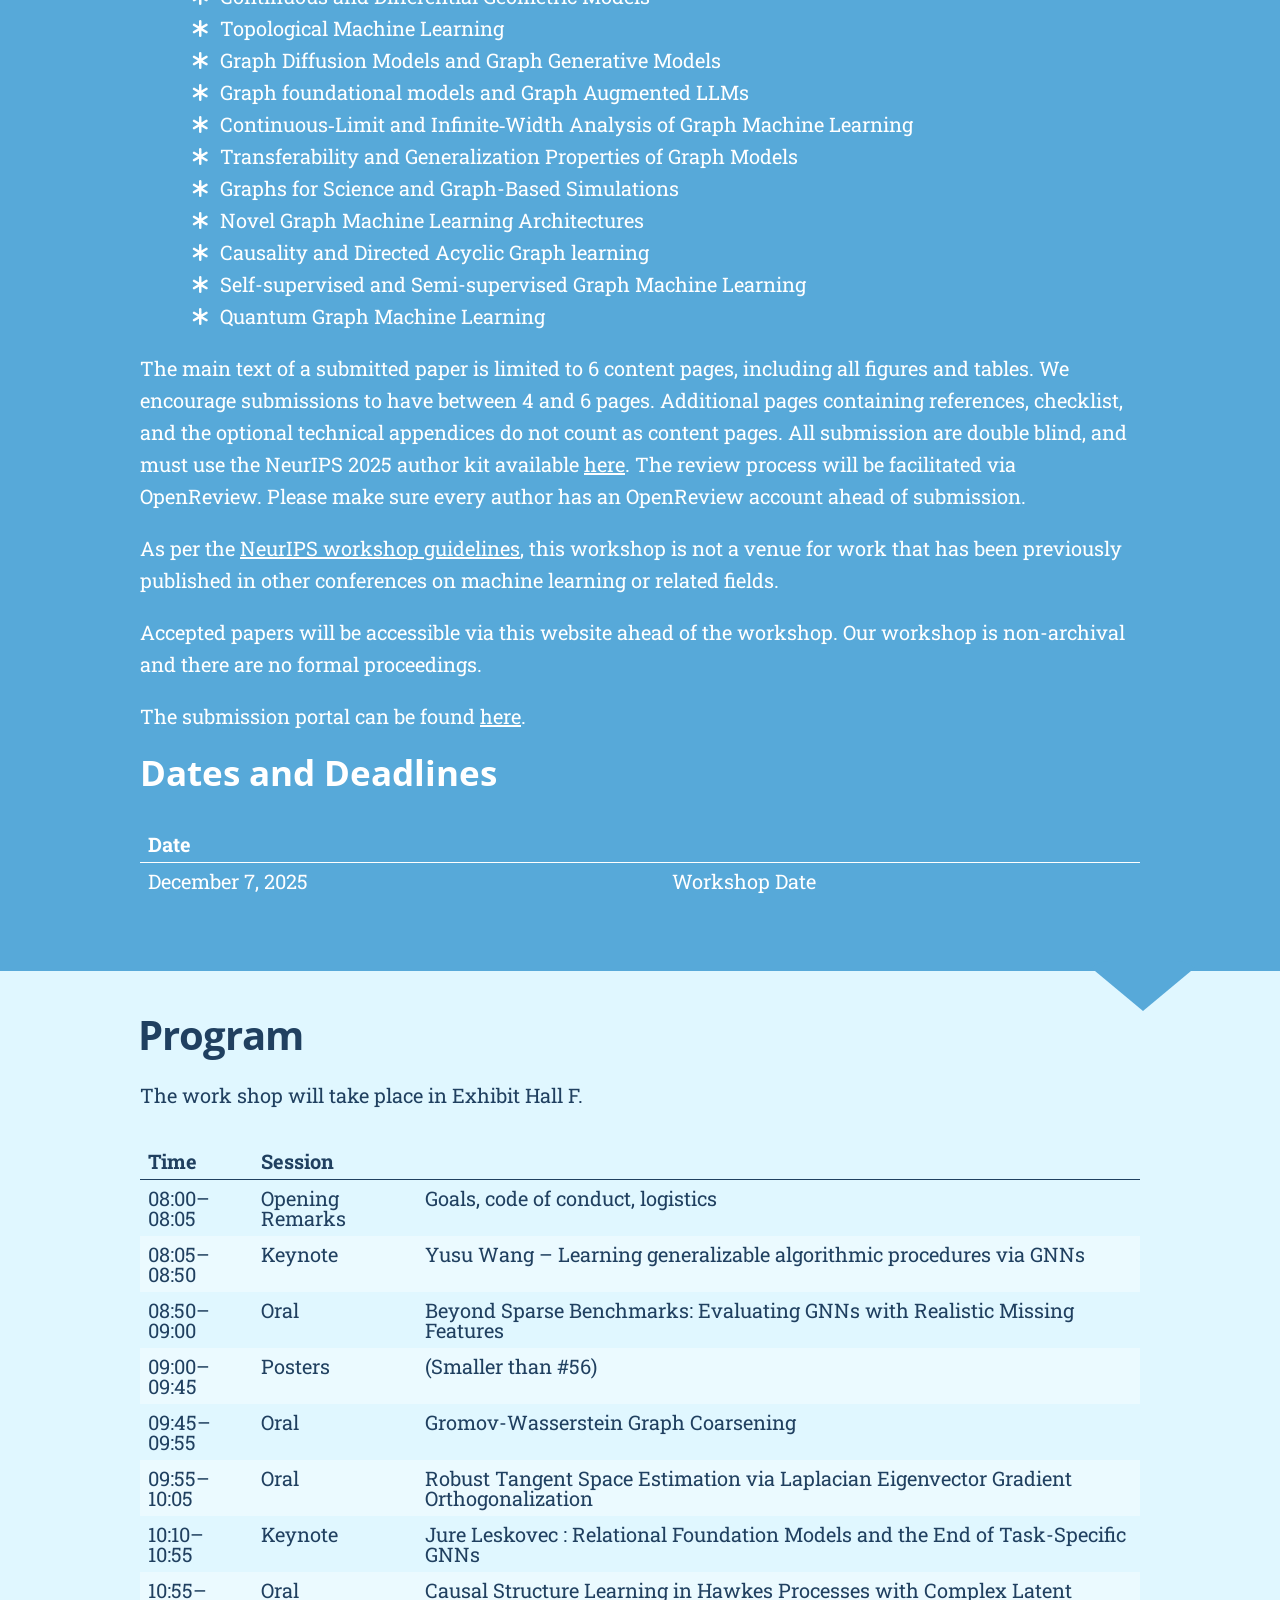
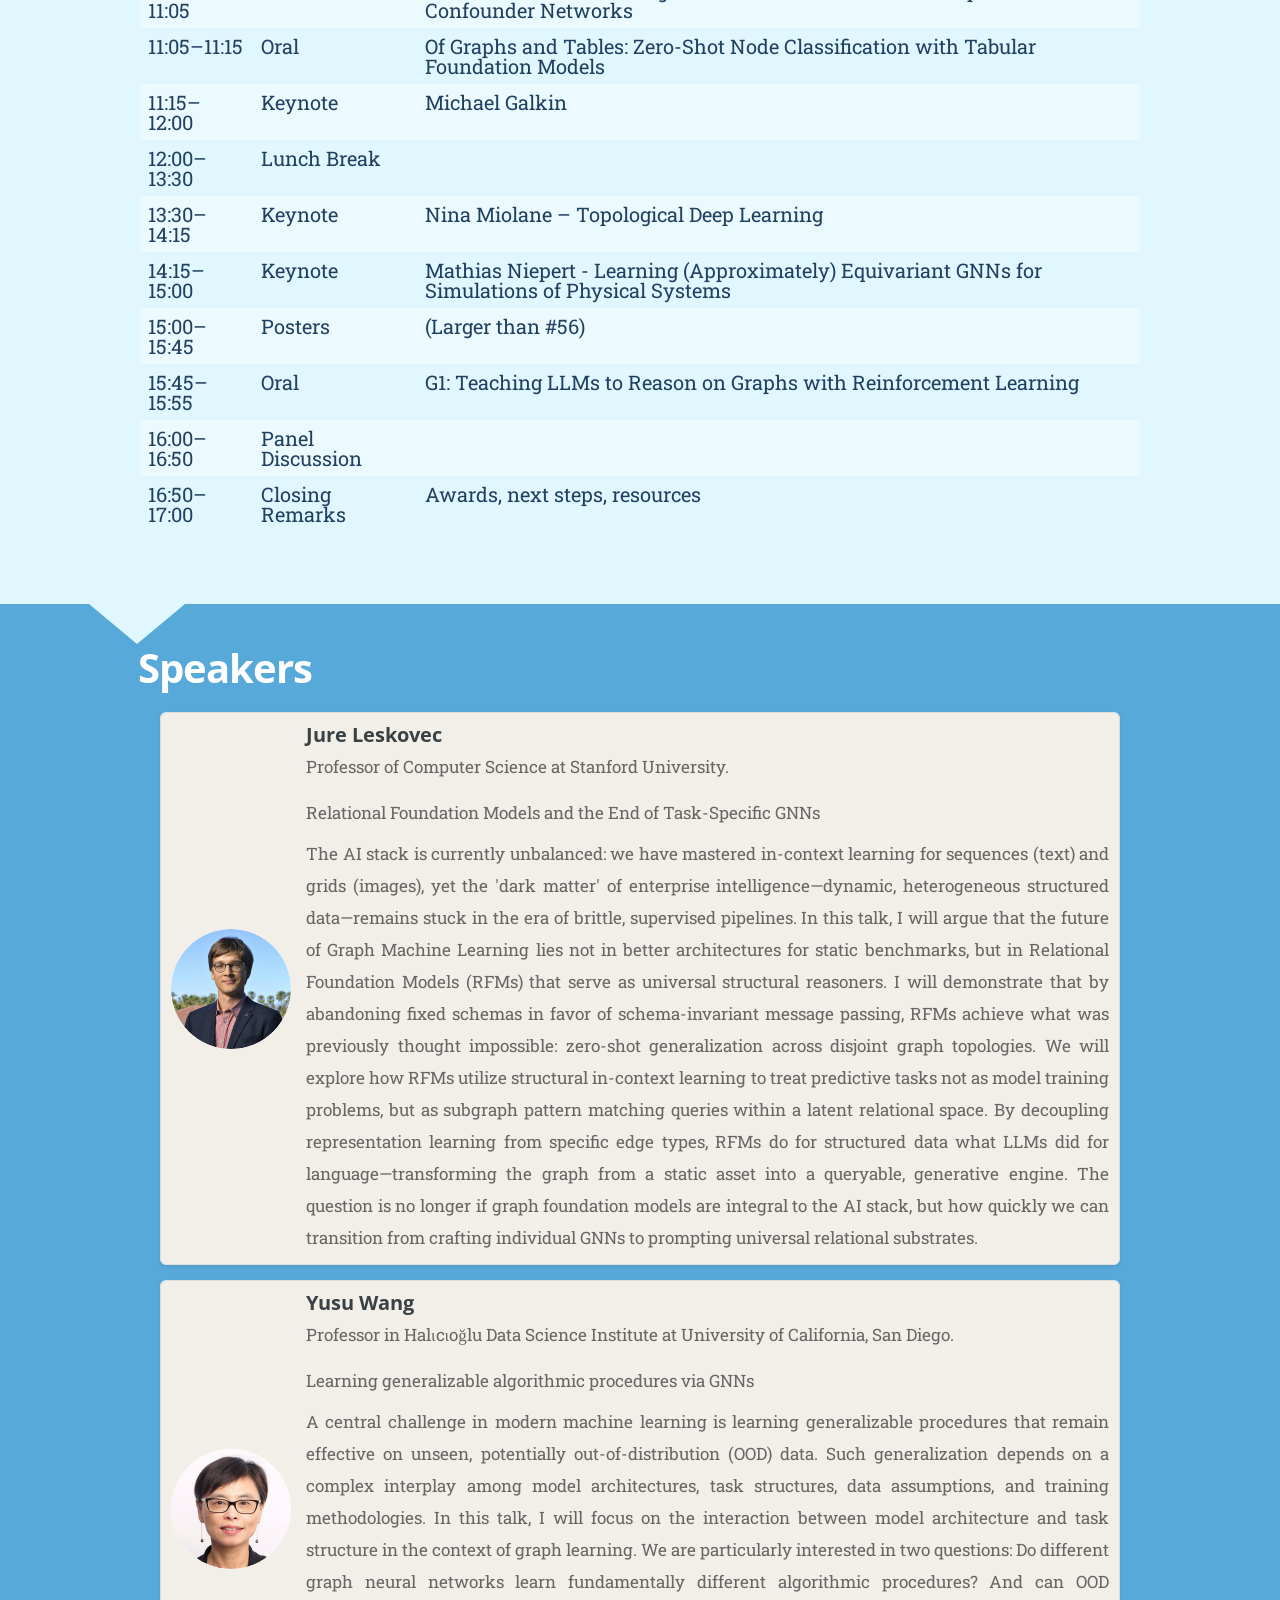
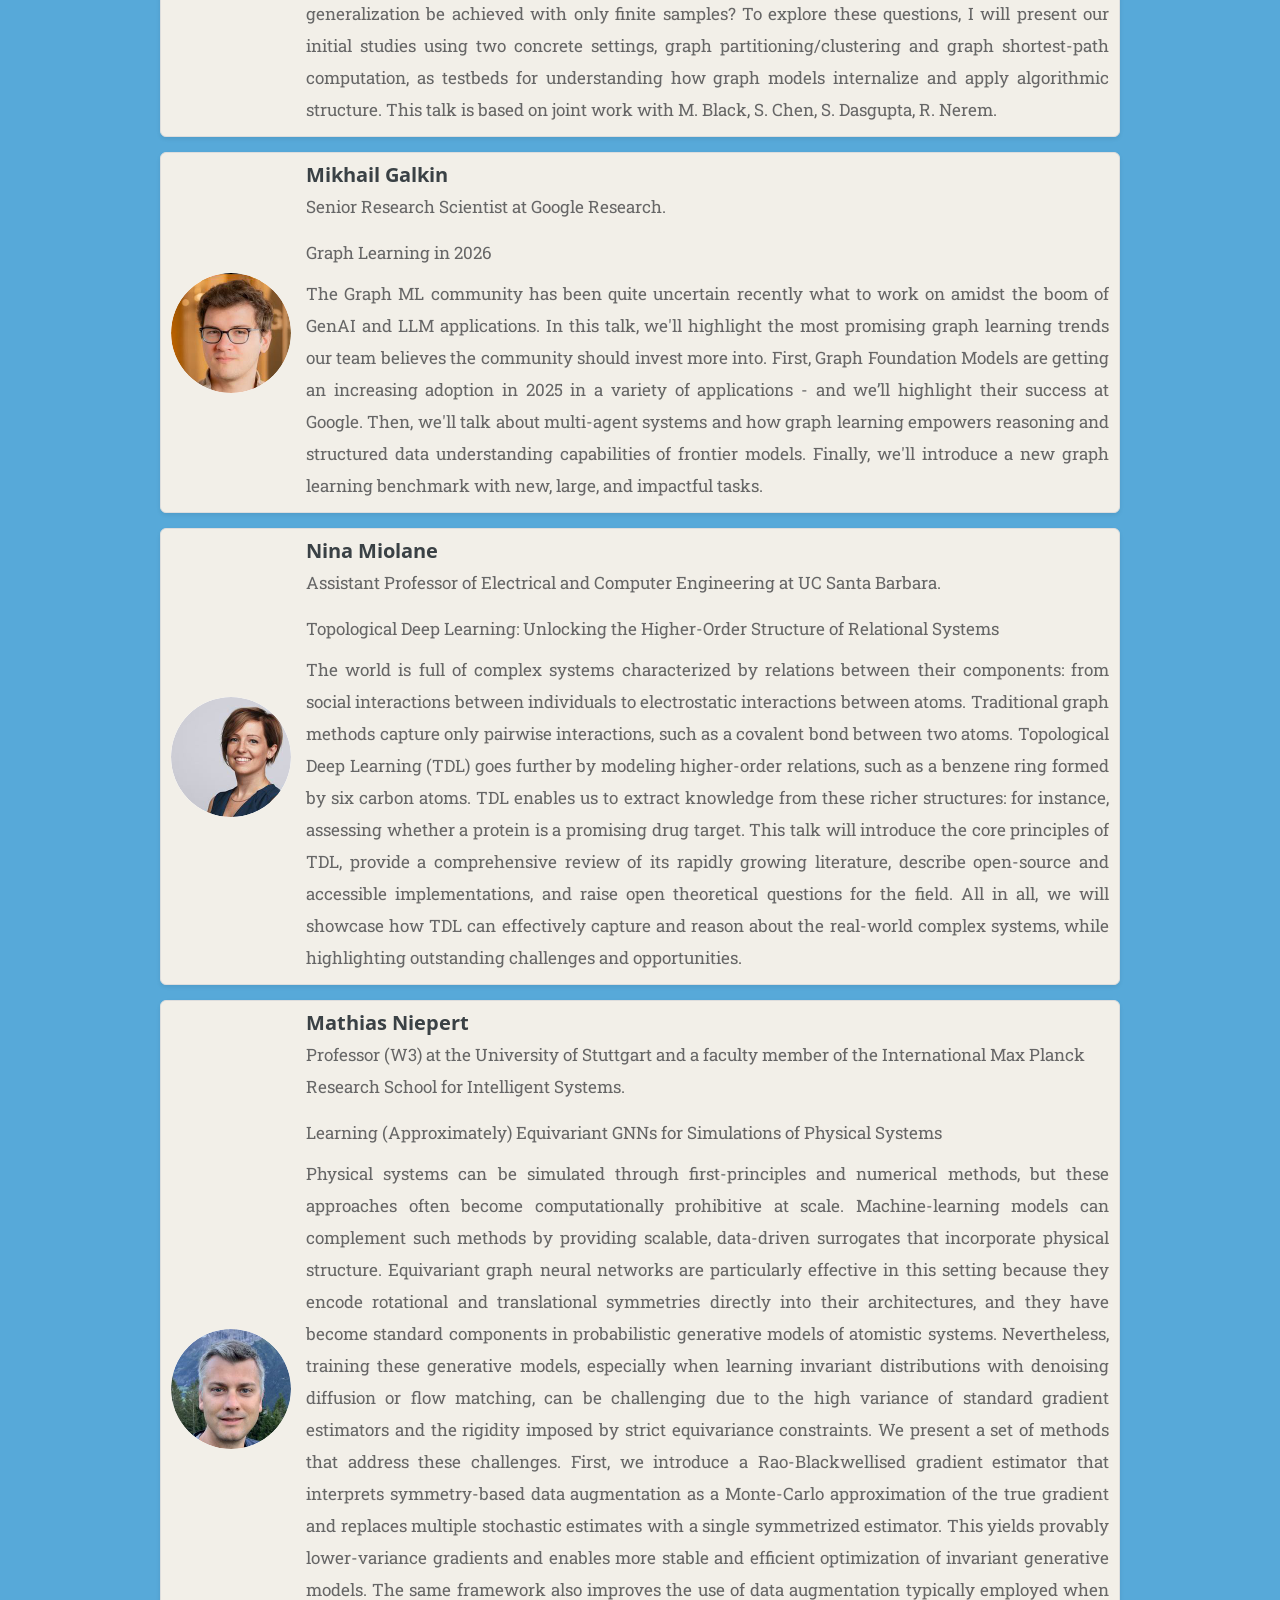
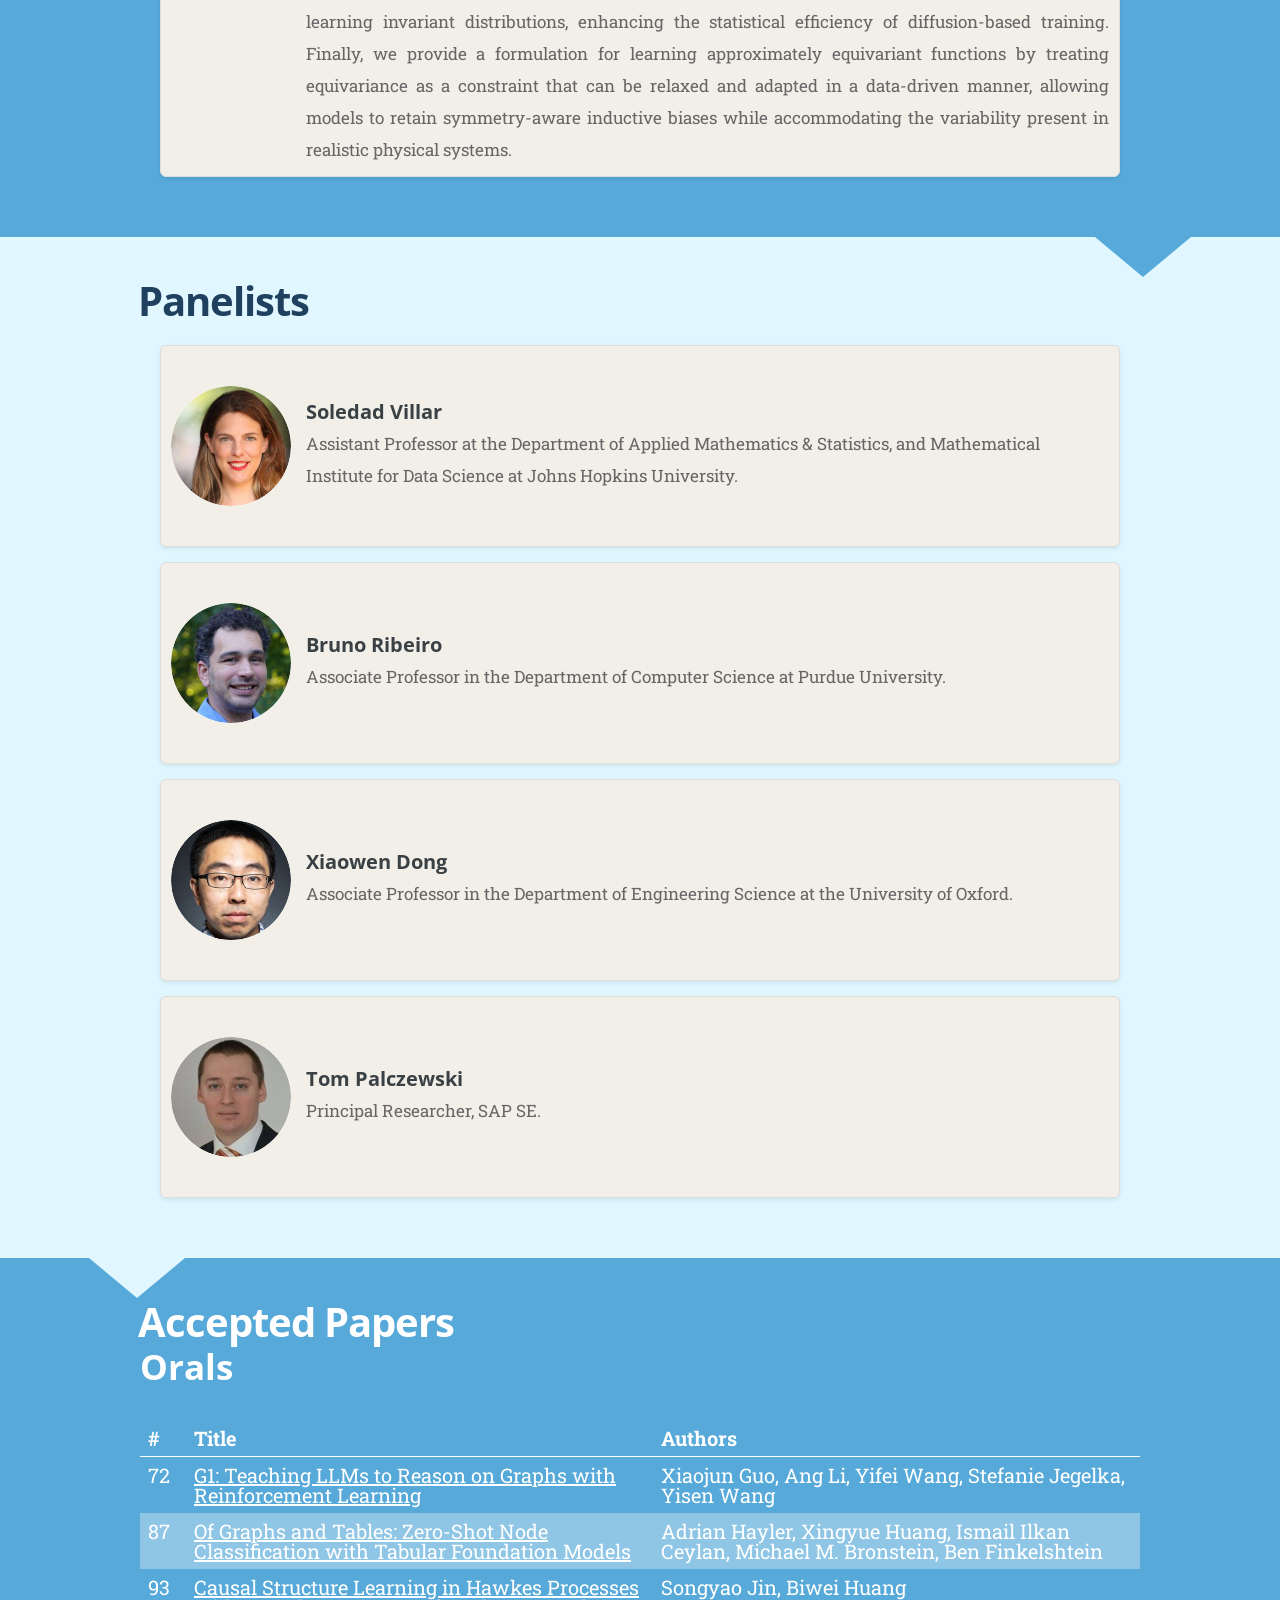
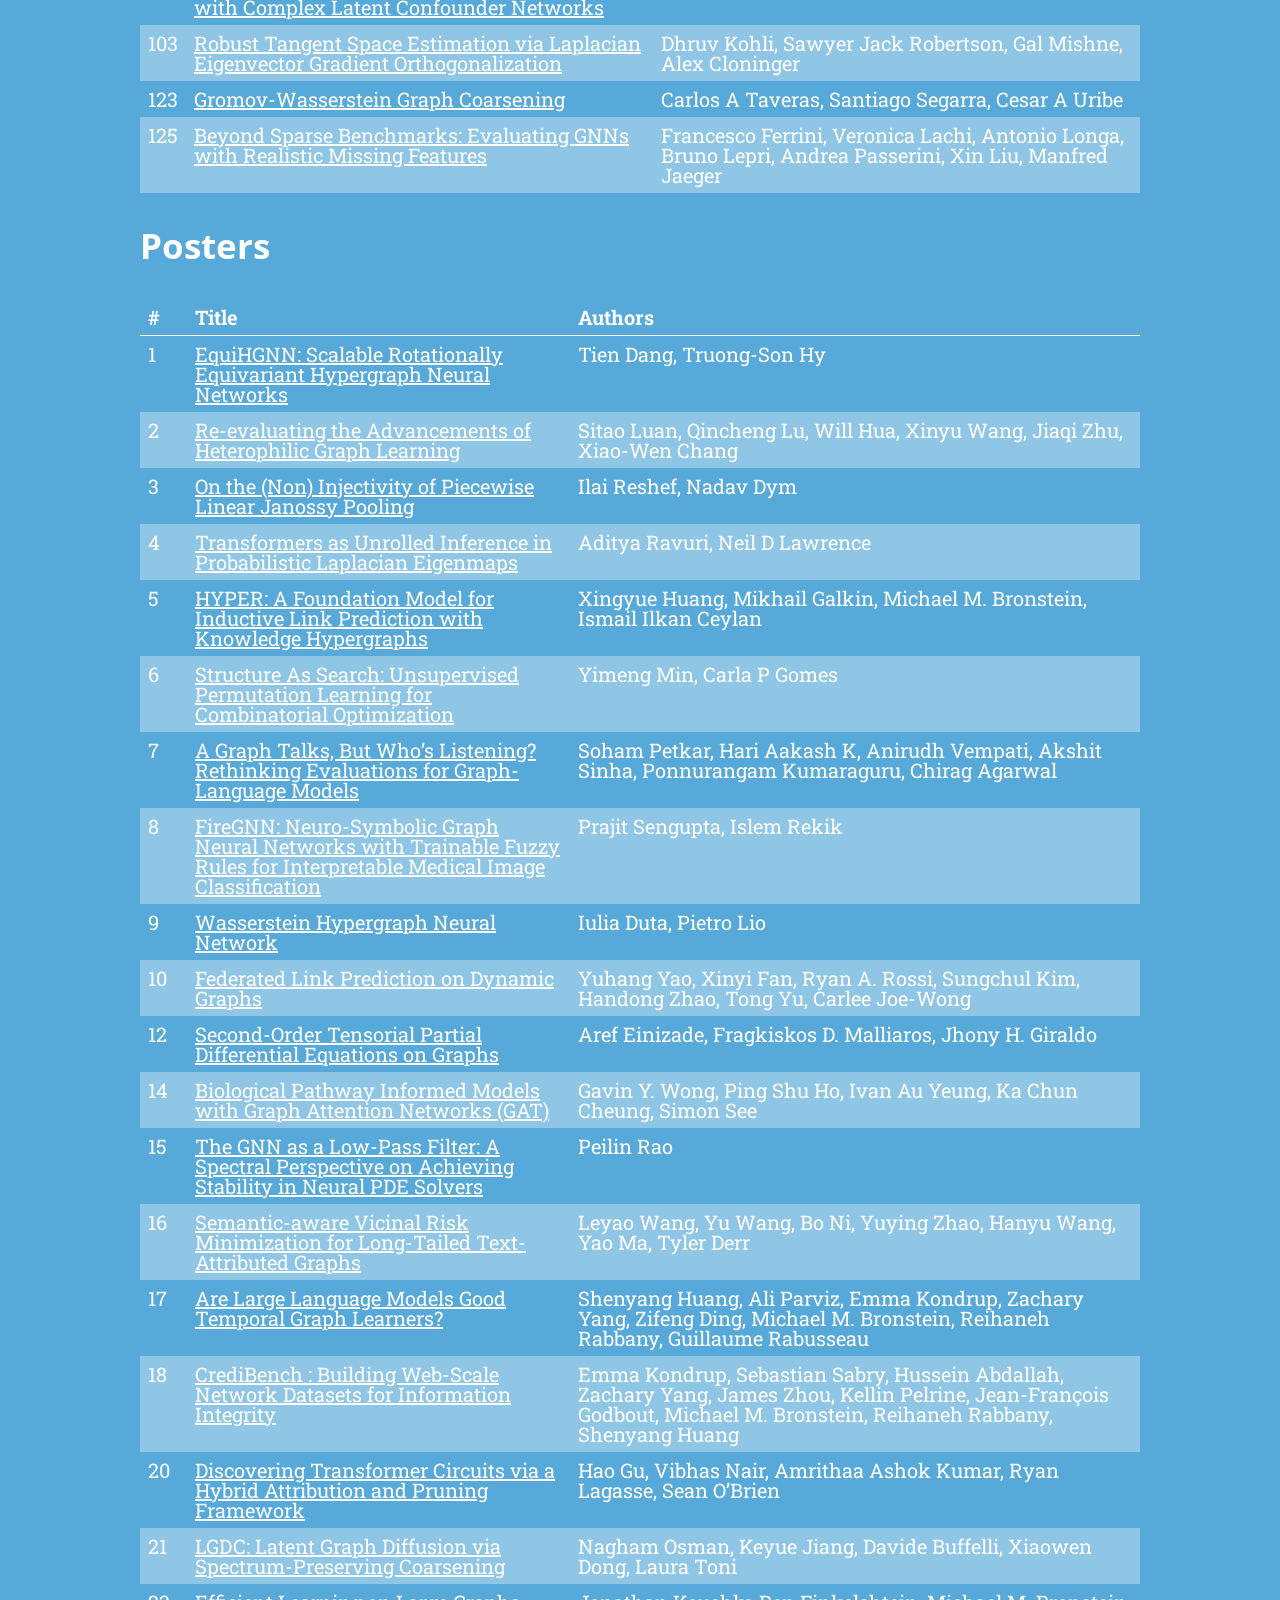
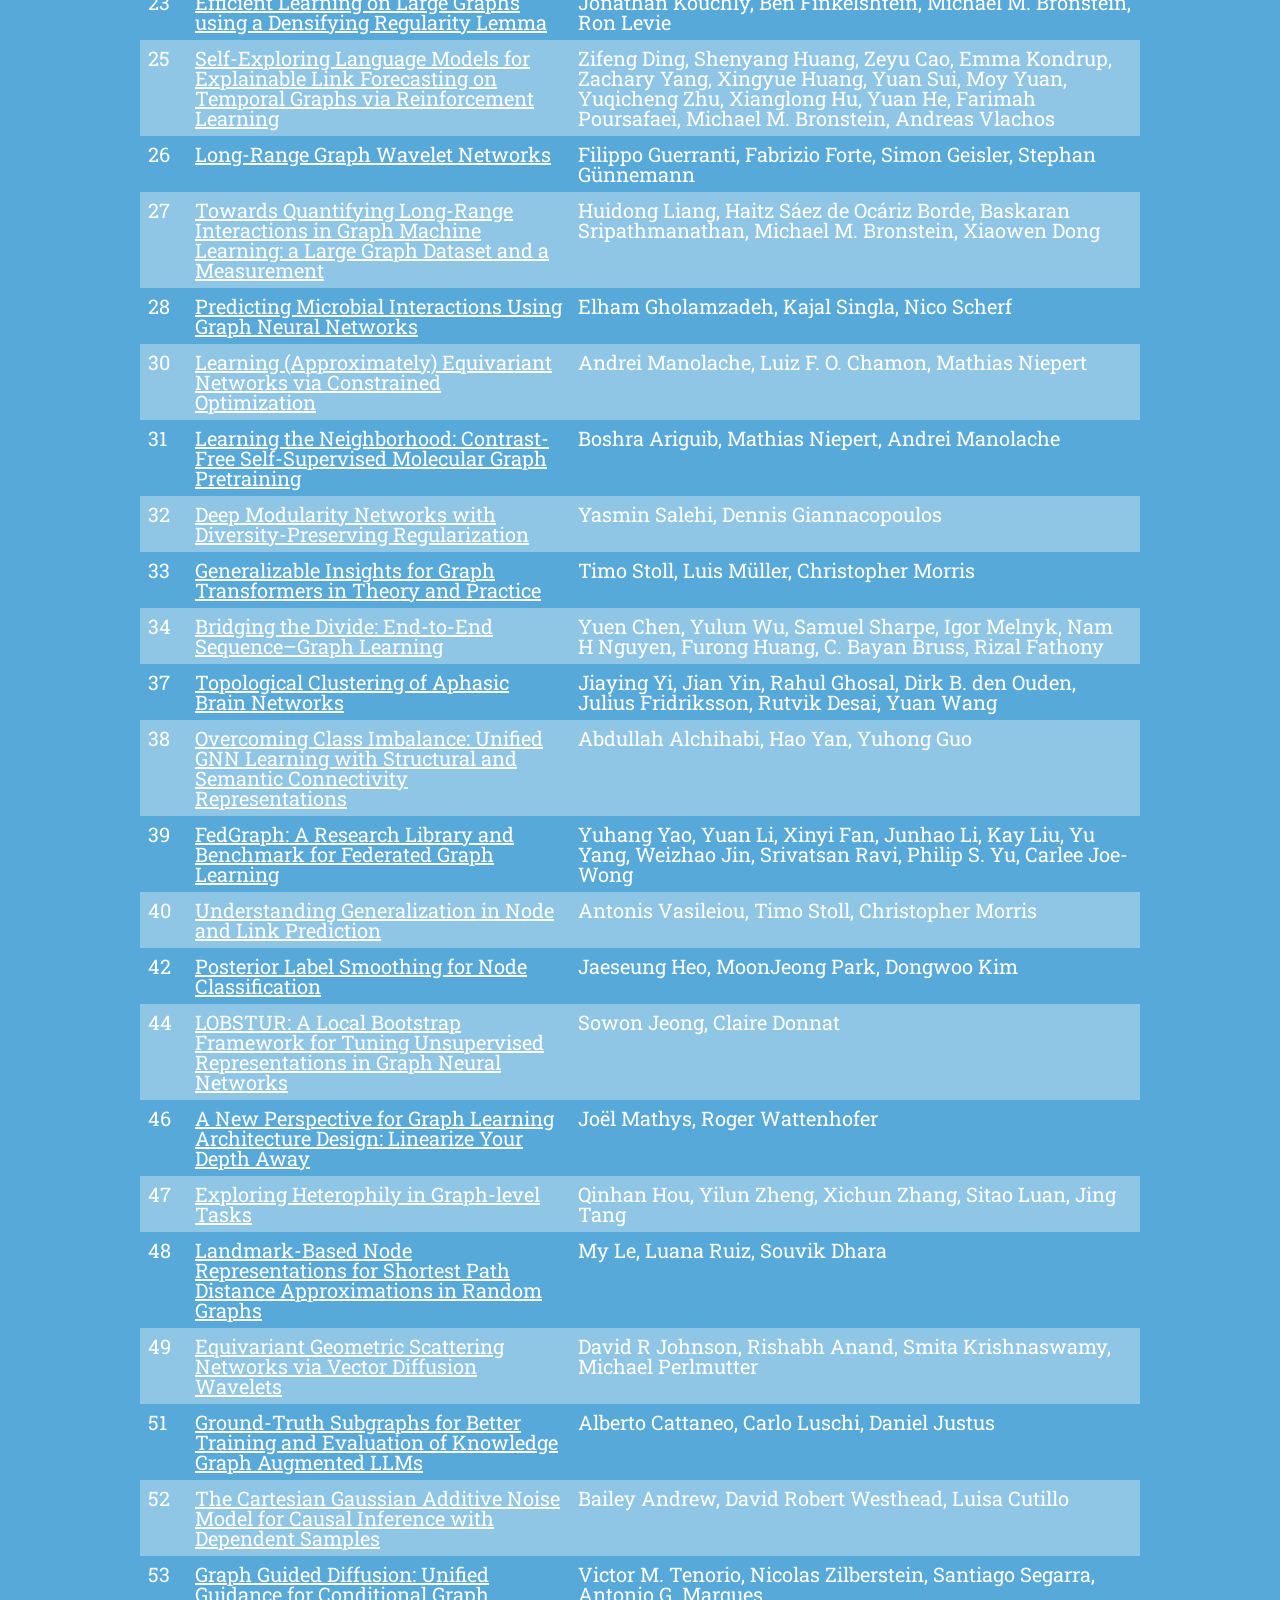
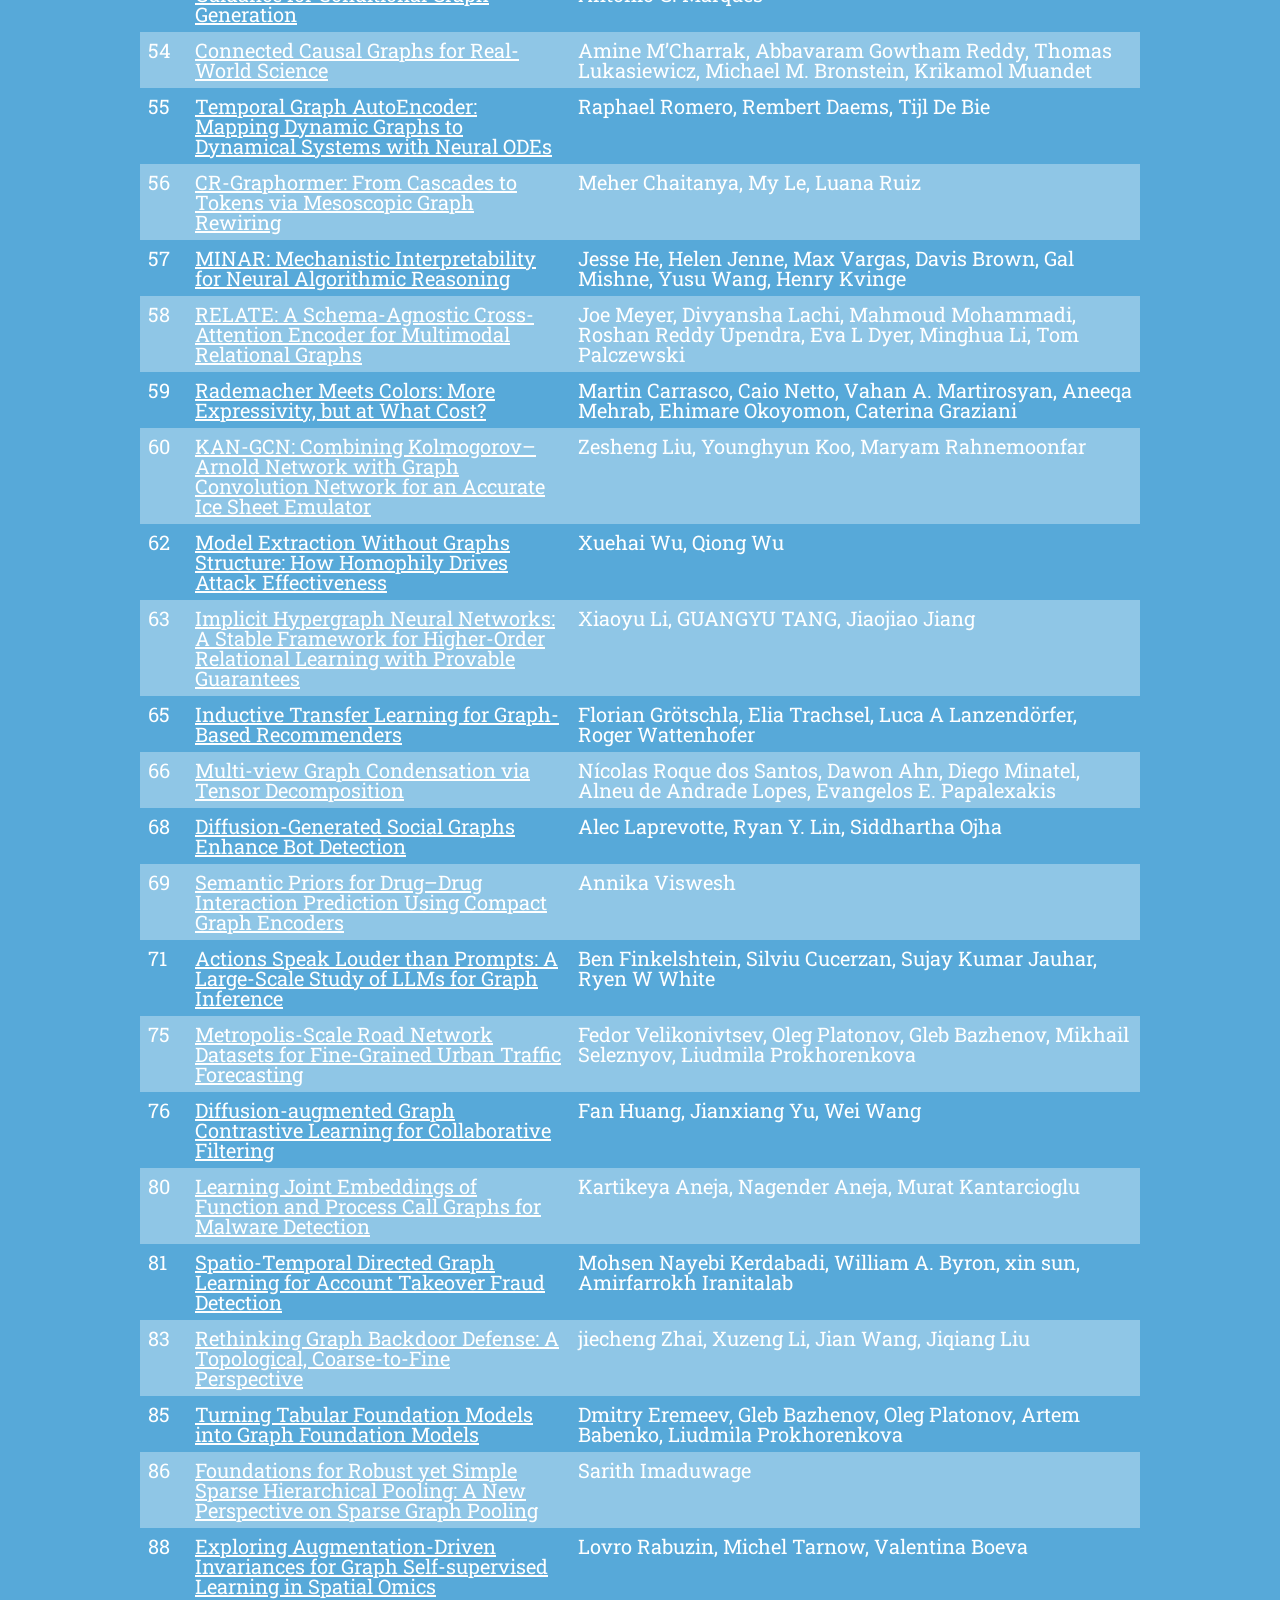
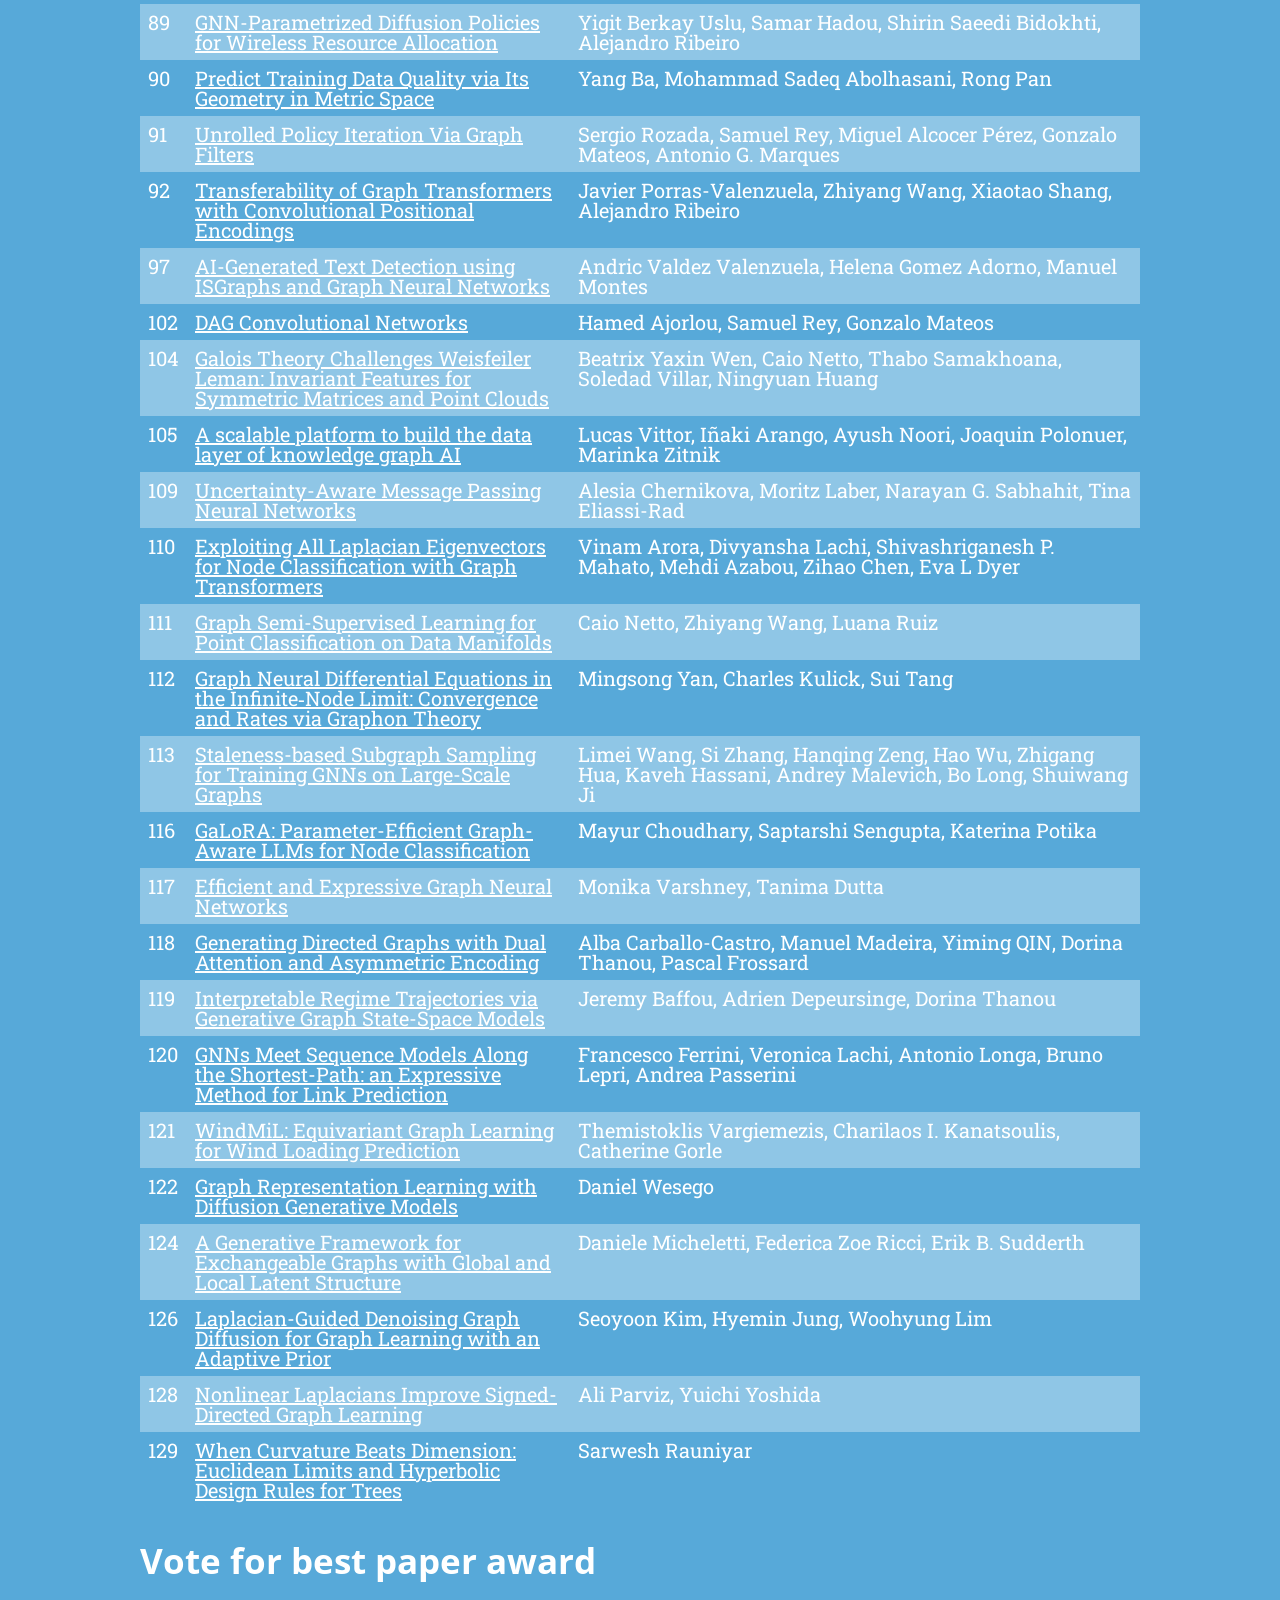
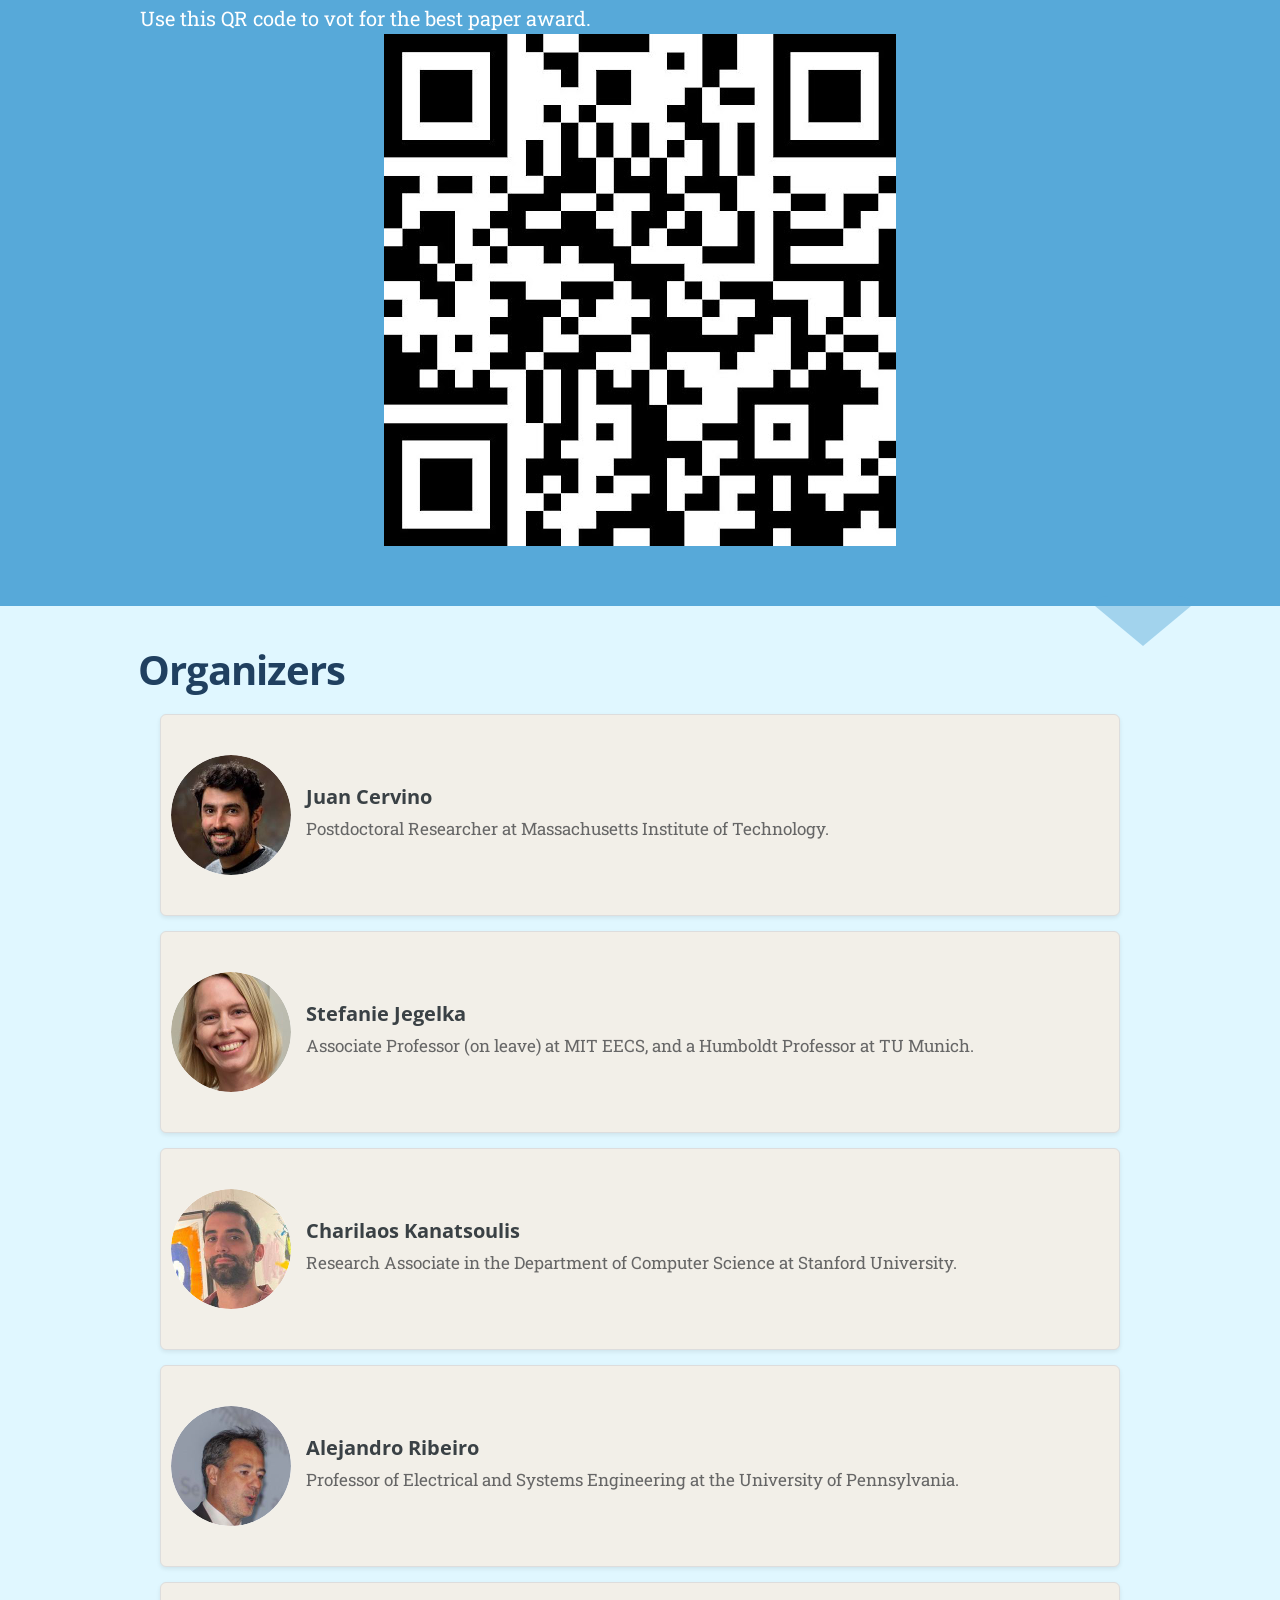
==== commit 60405df4: "added qr code" ====
--- a/index.html
+++ b/index.html
@@ -1224,6 +1224,9 @@
       </tr>
   </tbody>
 </table>
+<h3 id="vote-for-best-paper-award">Vote for best paper award</h3>
+<p>Use this QR code to vot for the best paper award.
+<img src="images/qr.jpg" alt="" title="Optional title"></p>
 
                 </section>
             </article>
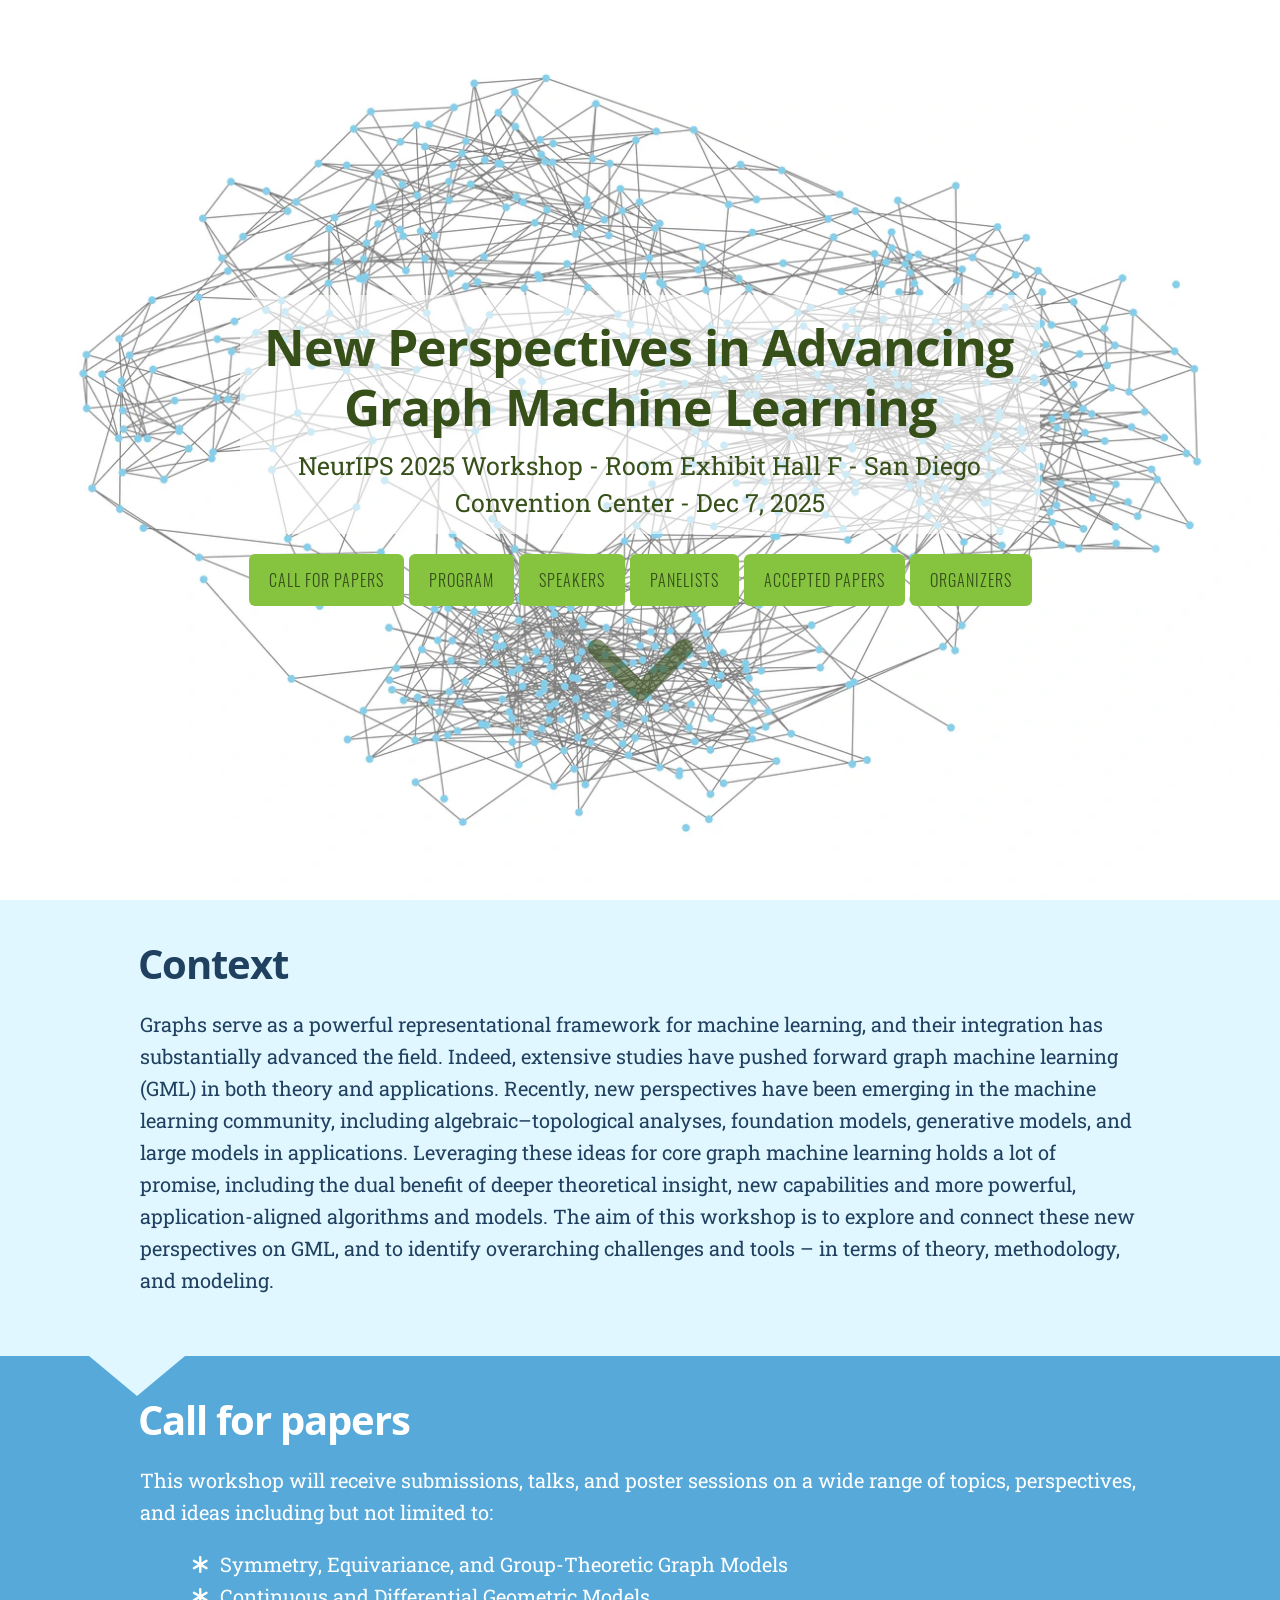
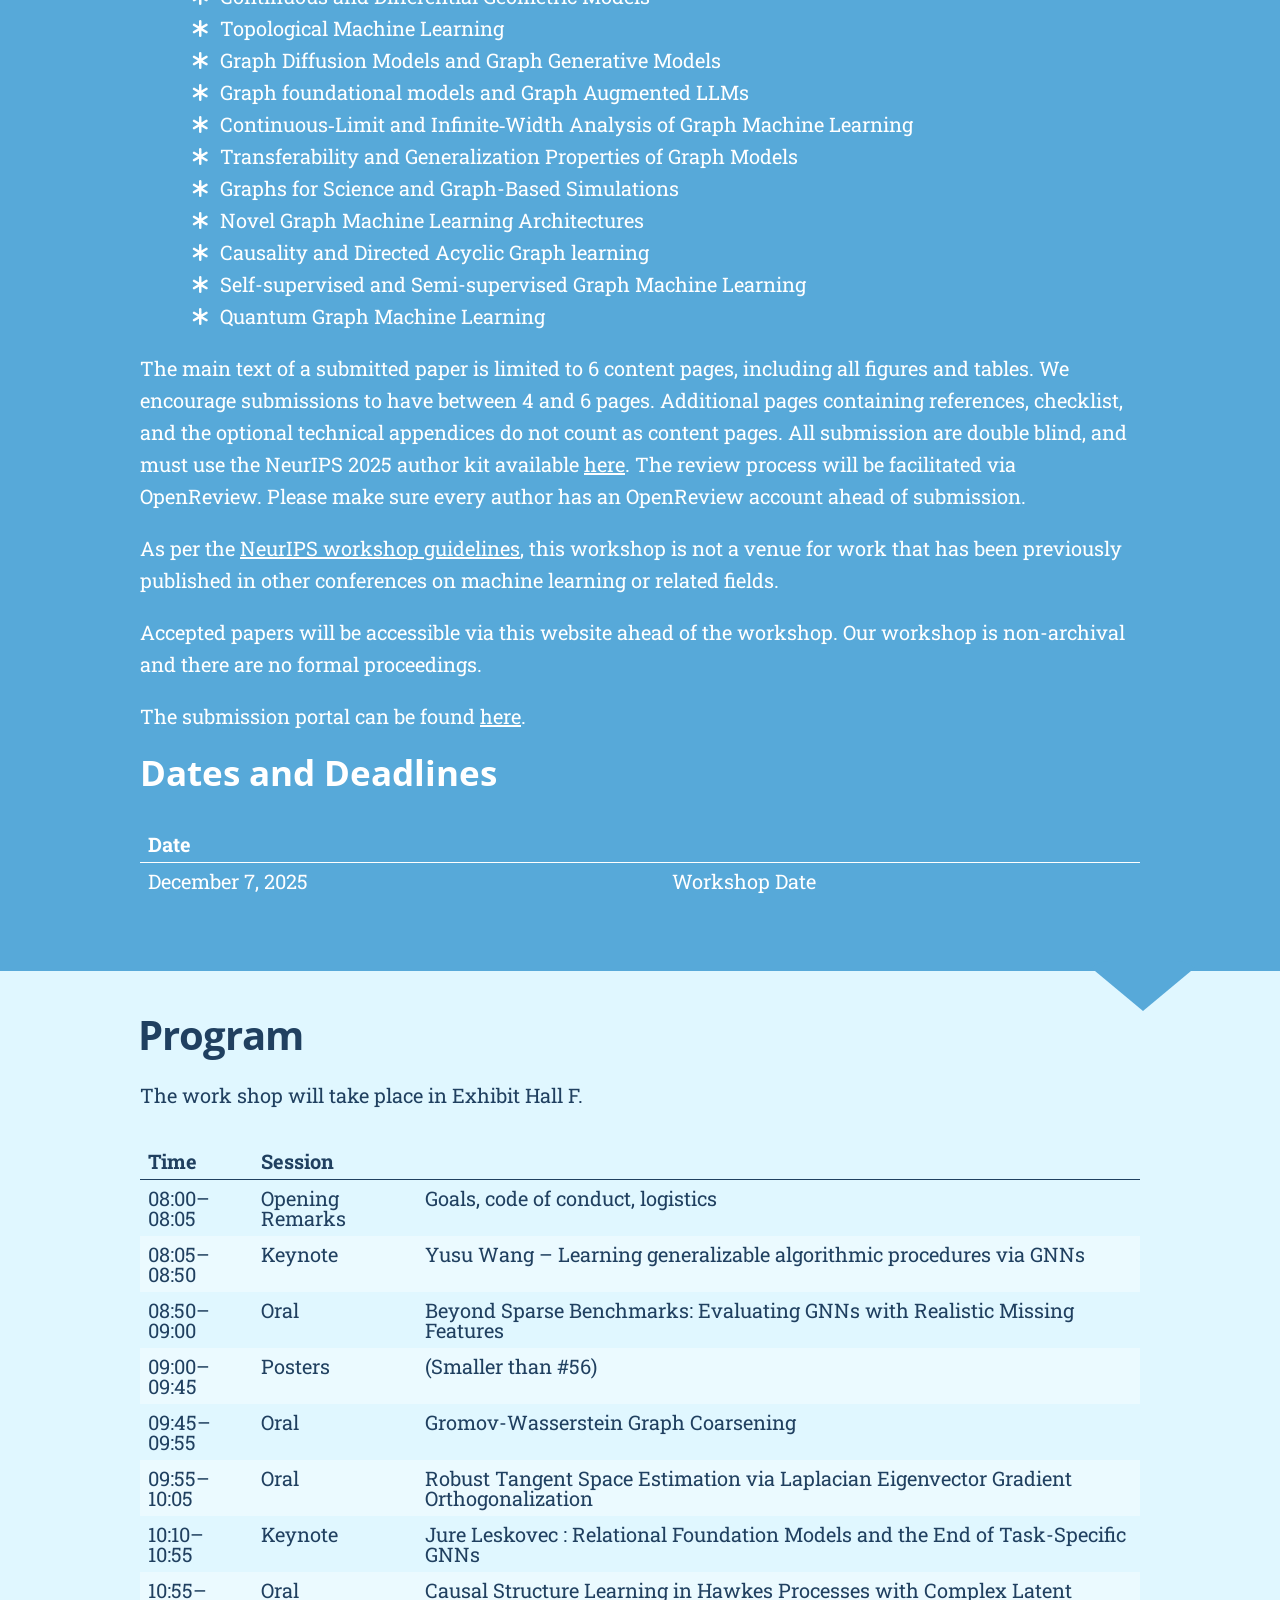
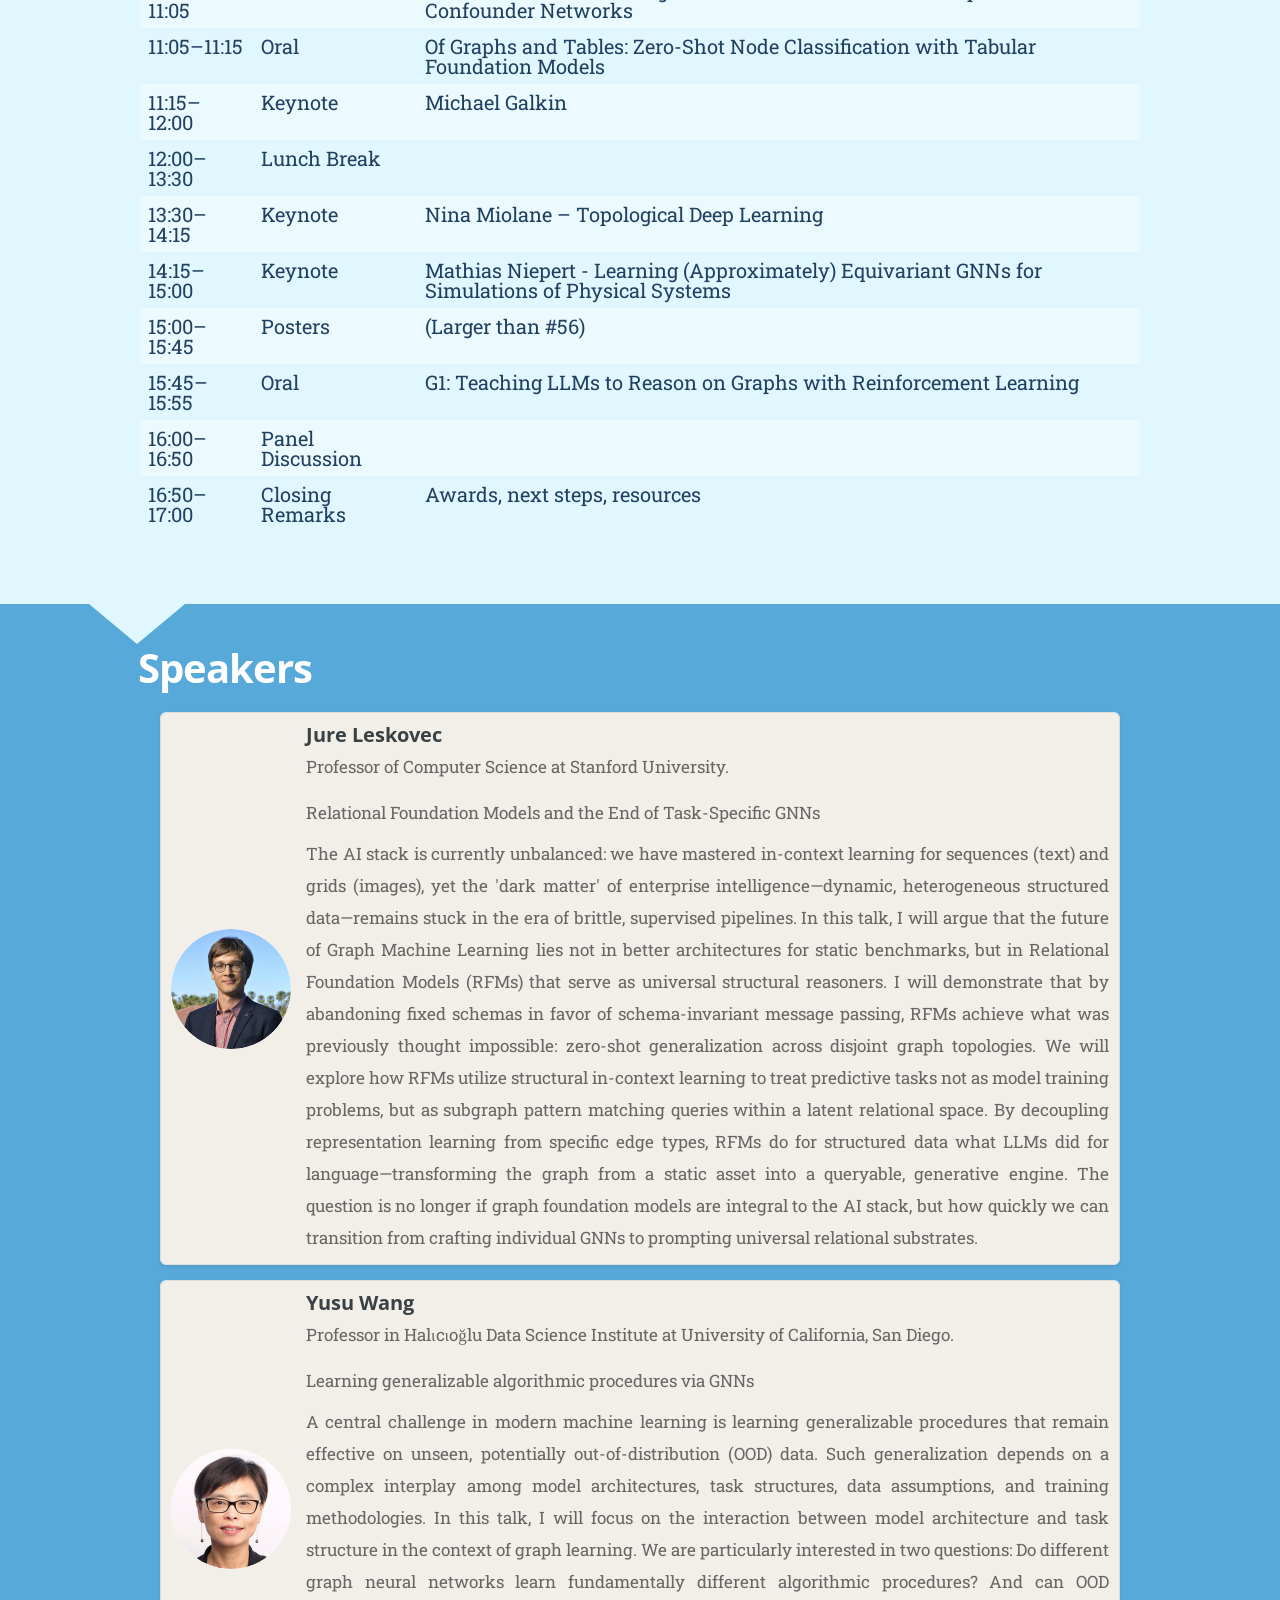
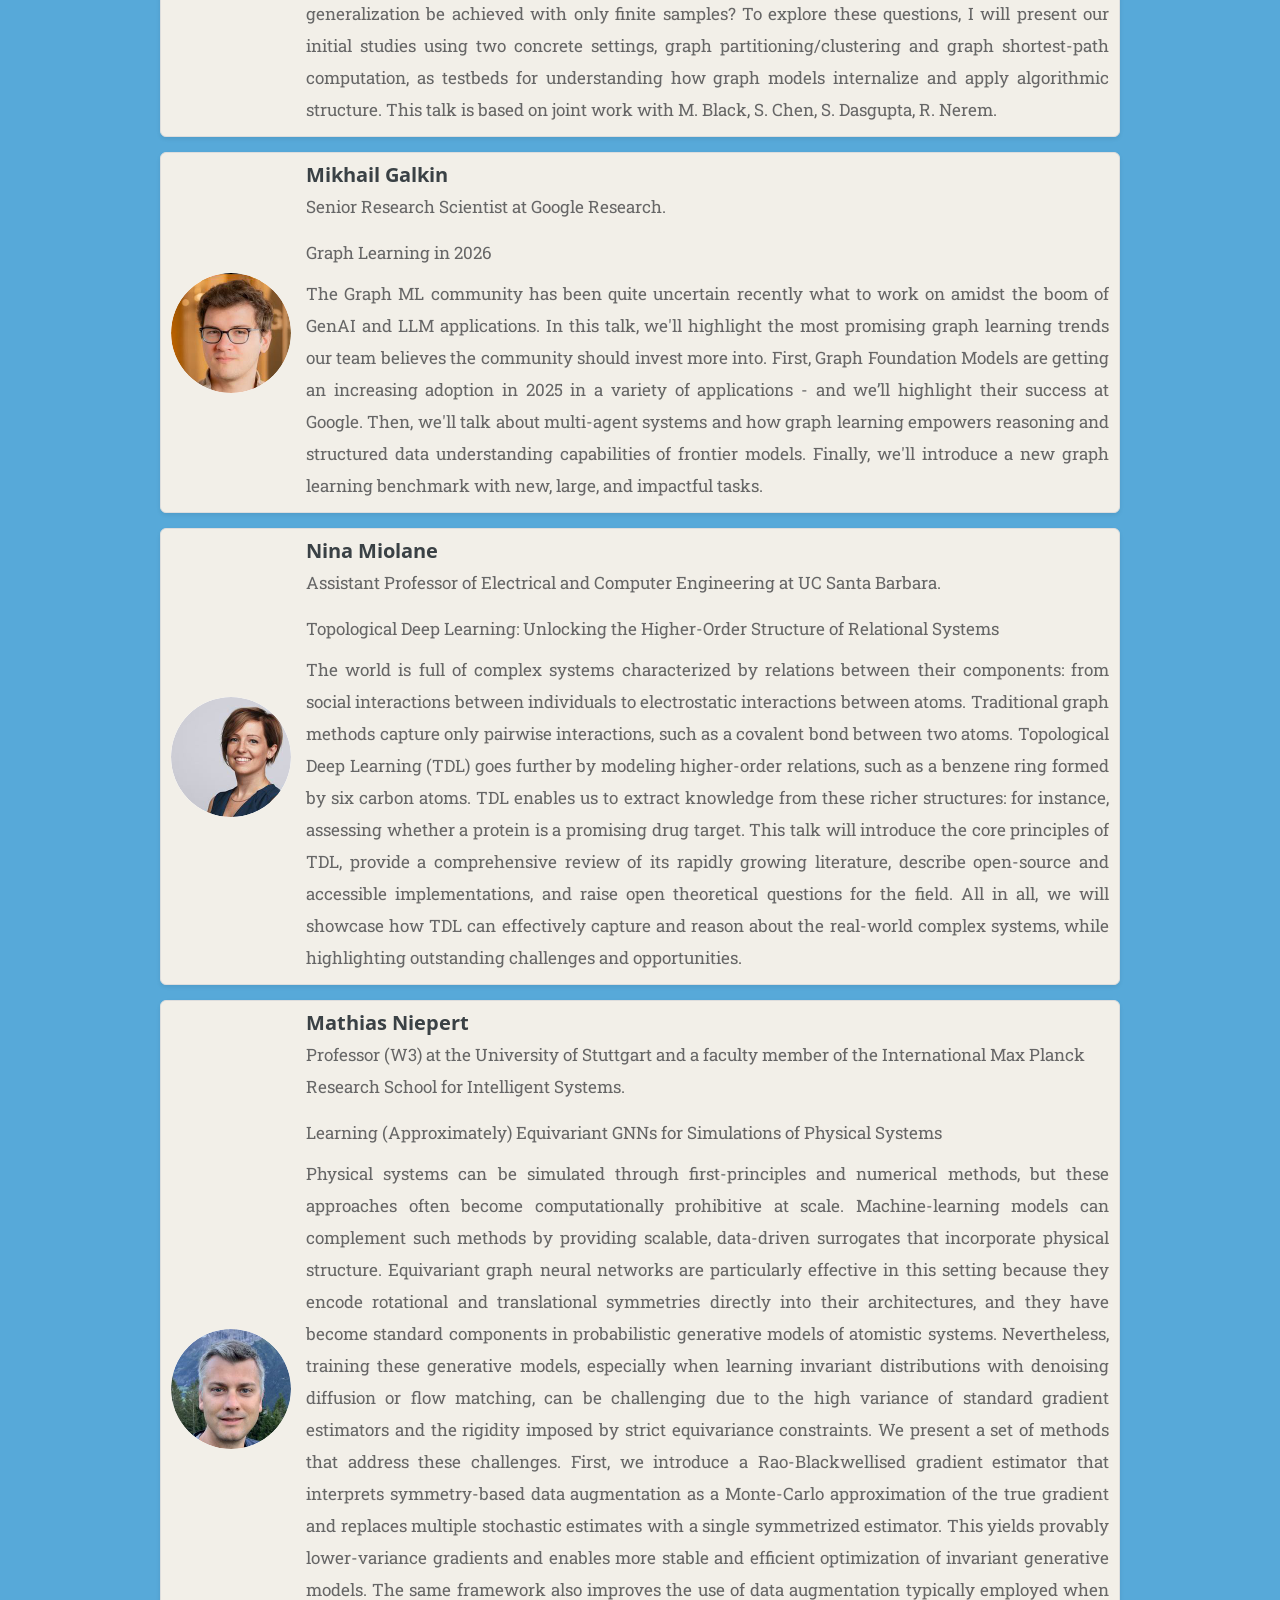
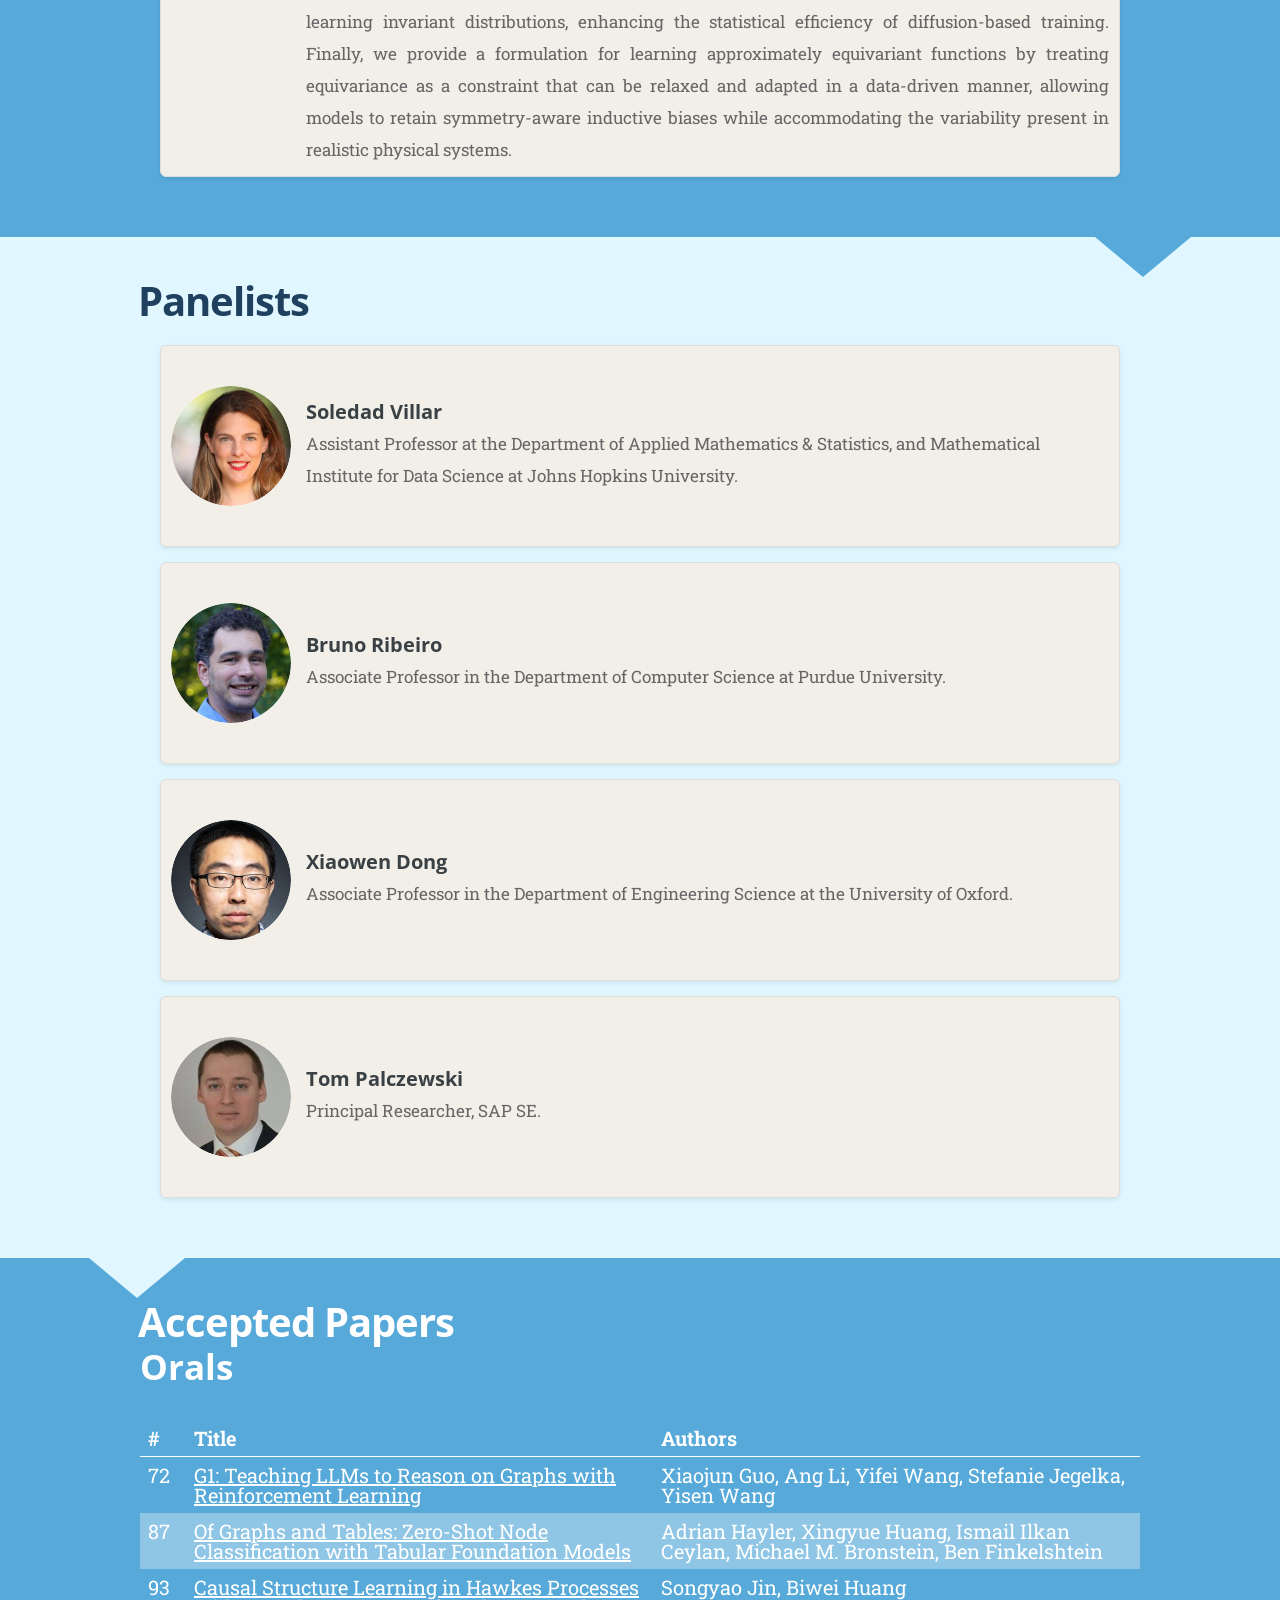
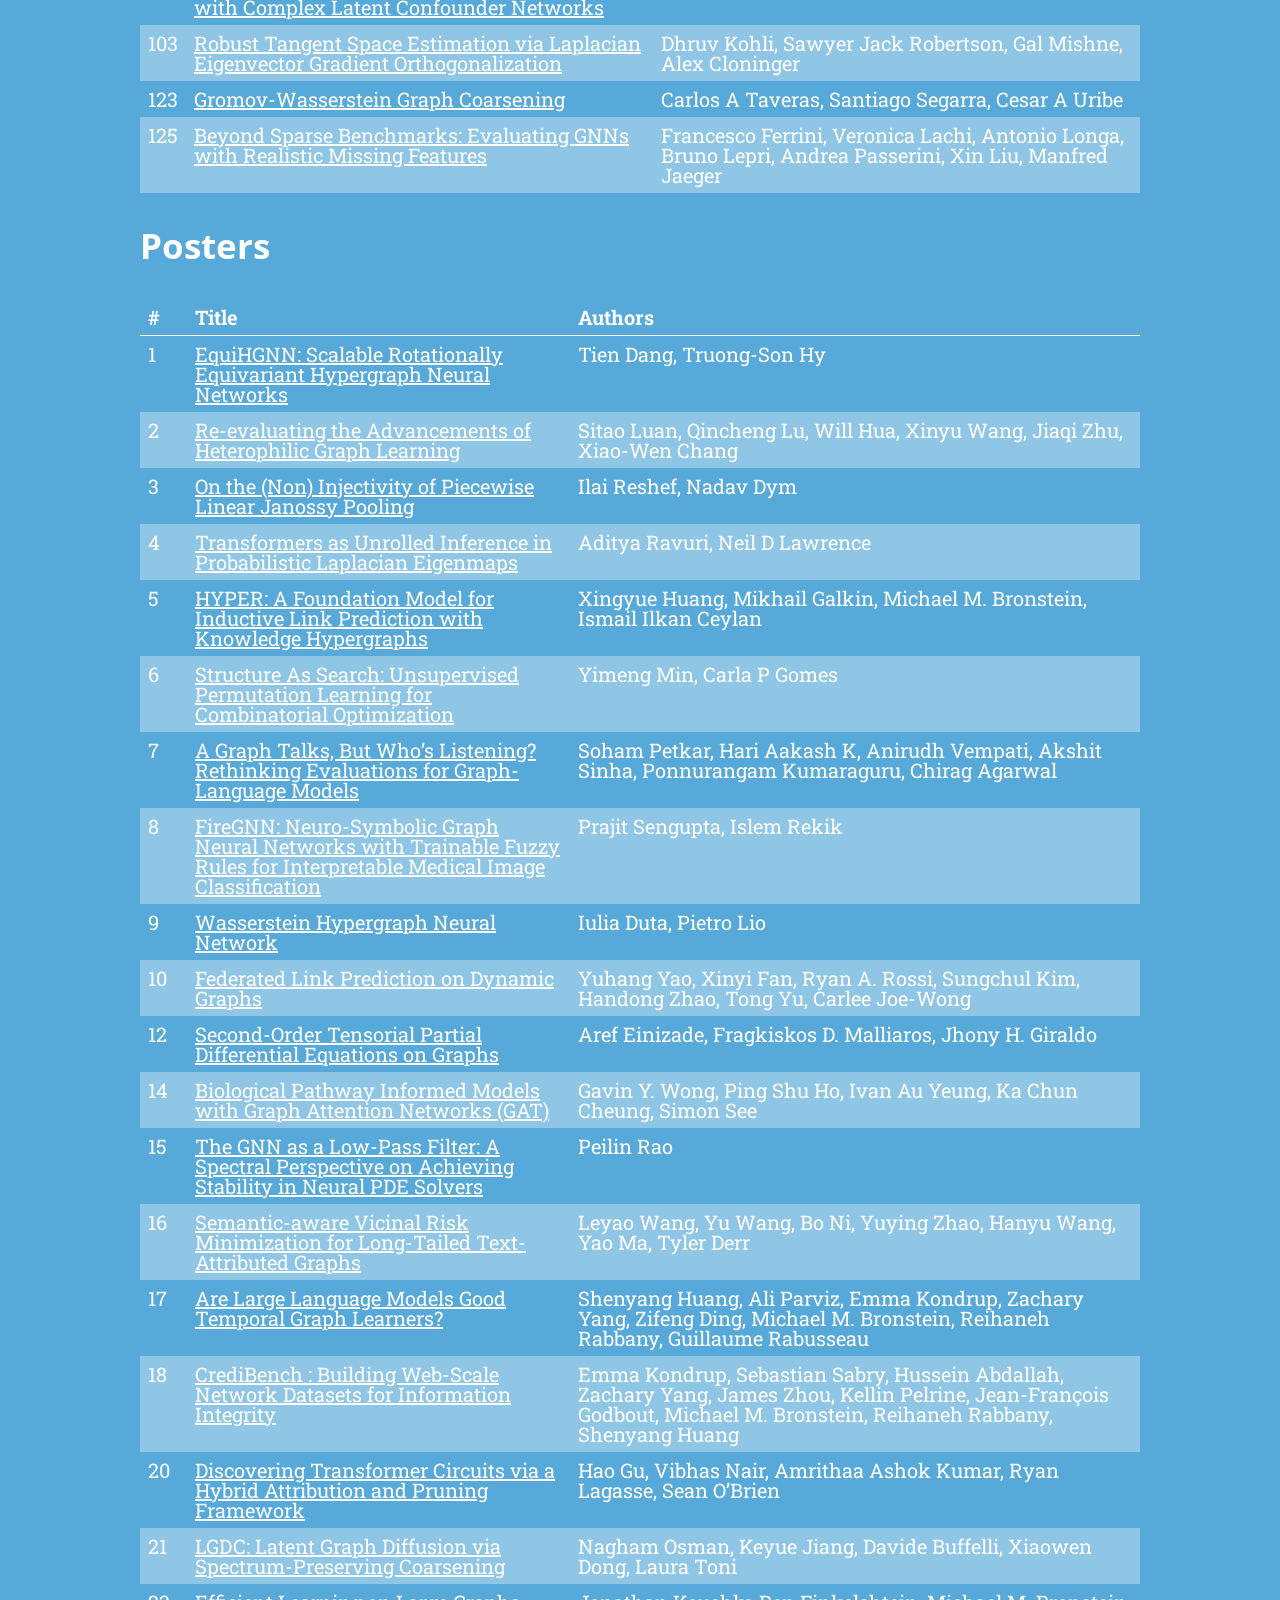
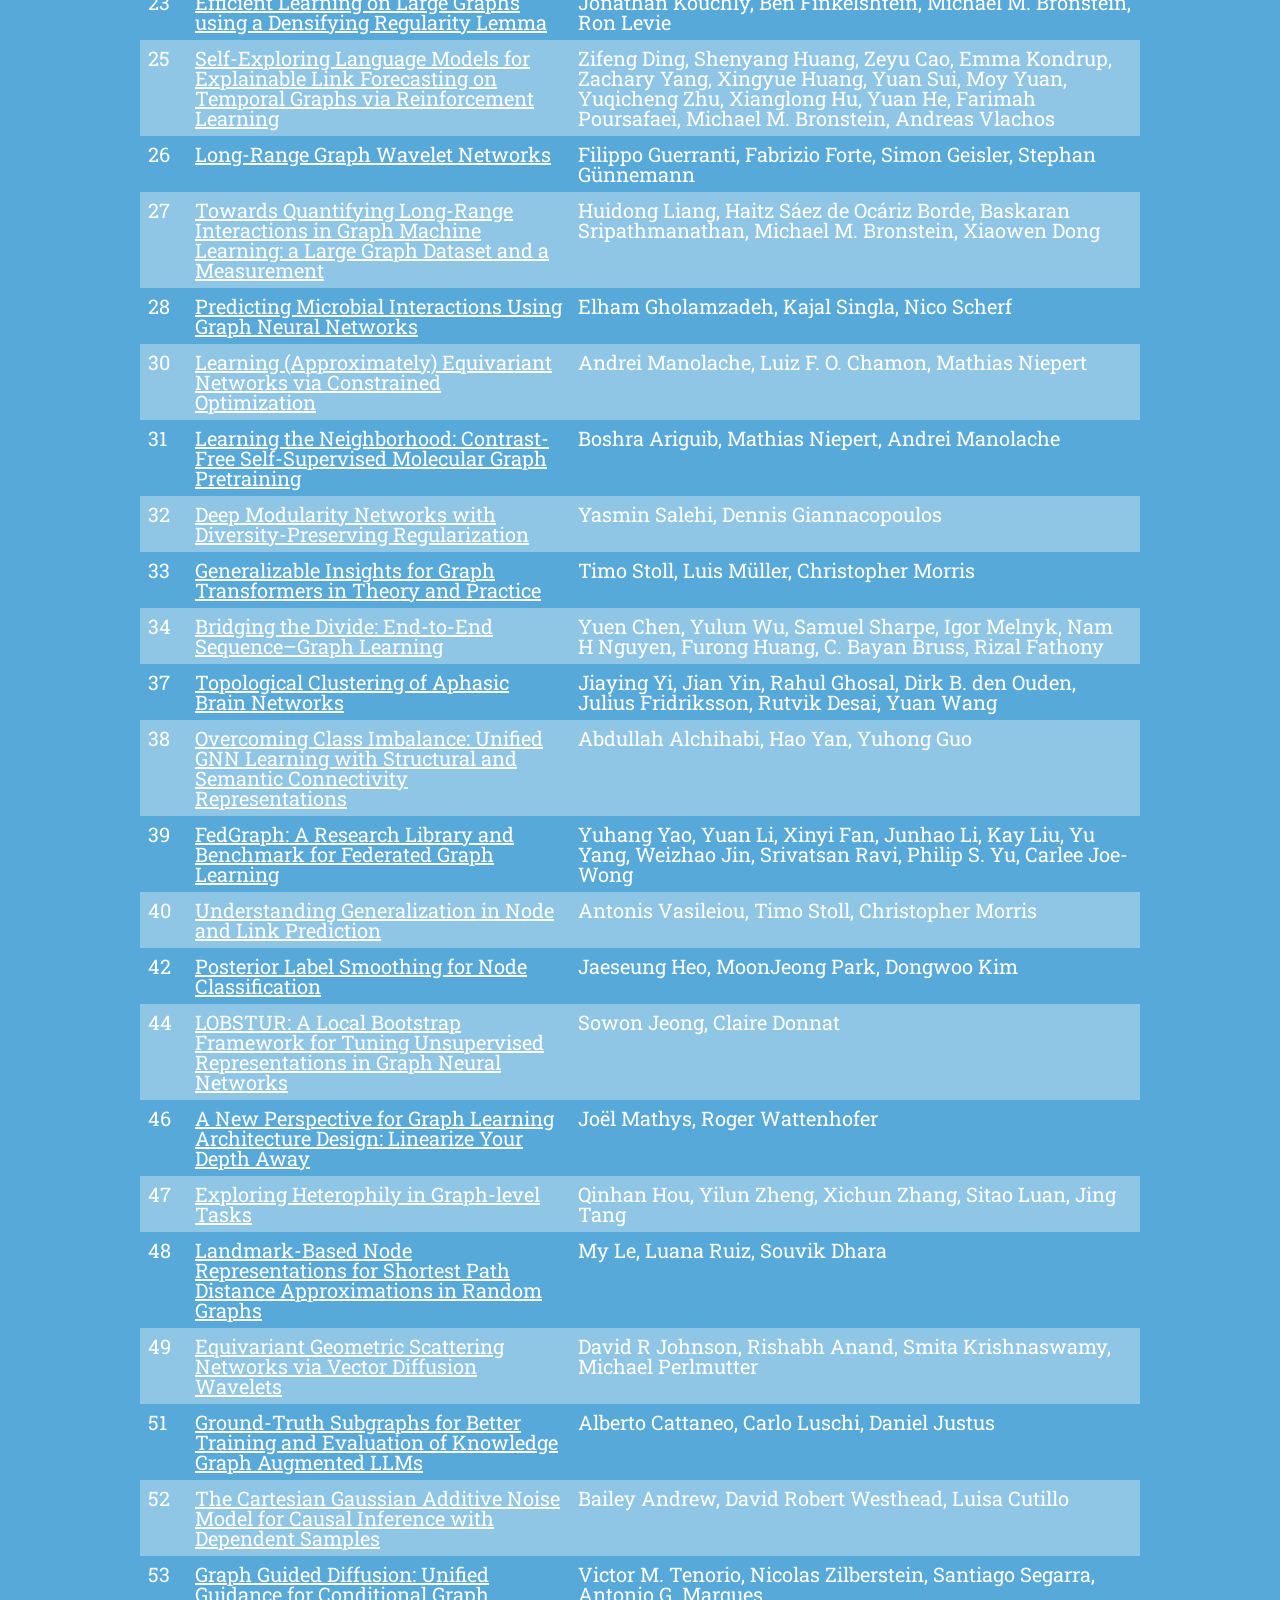
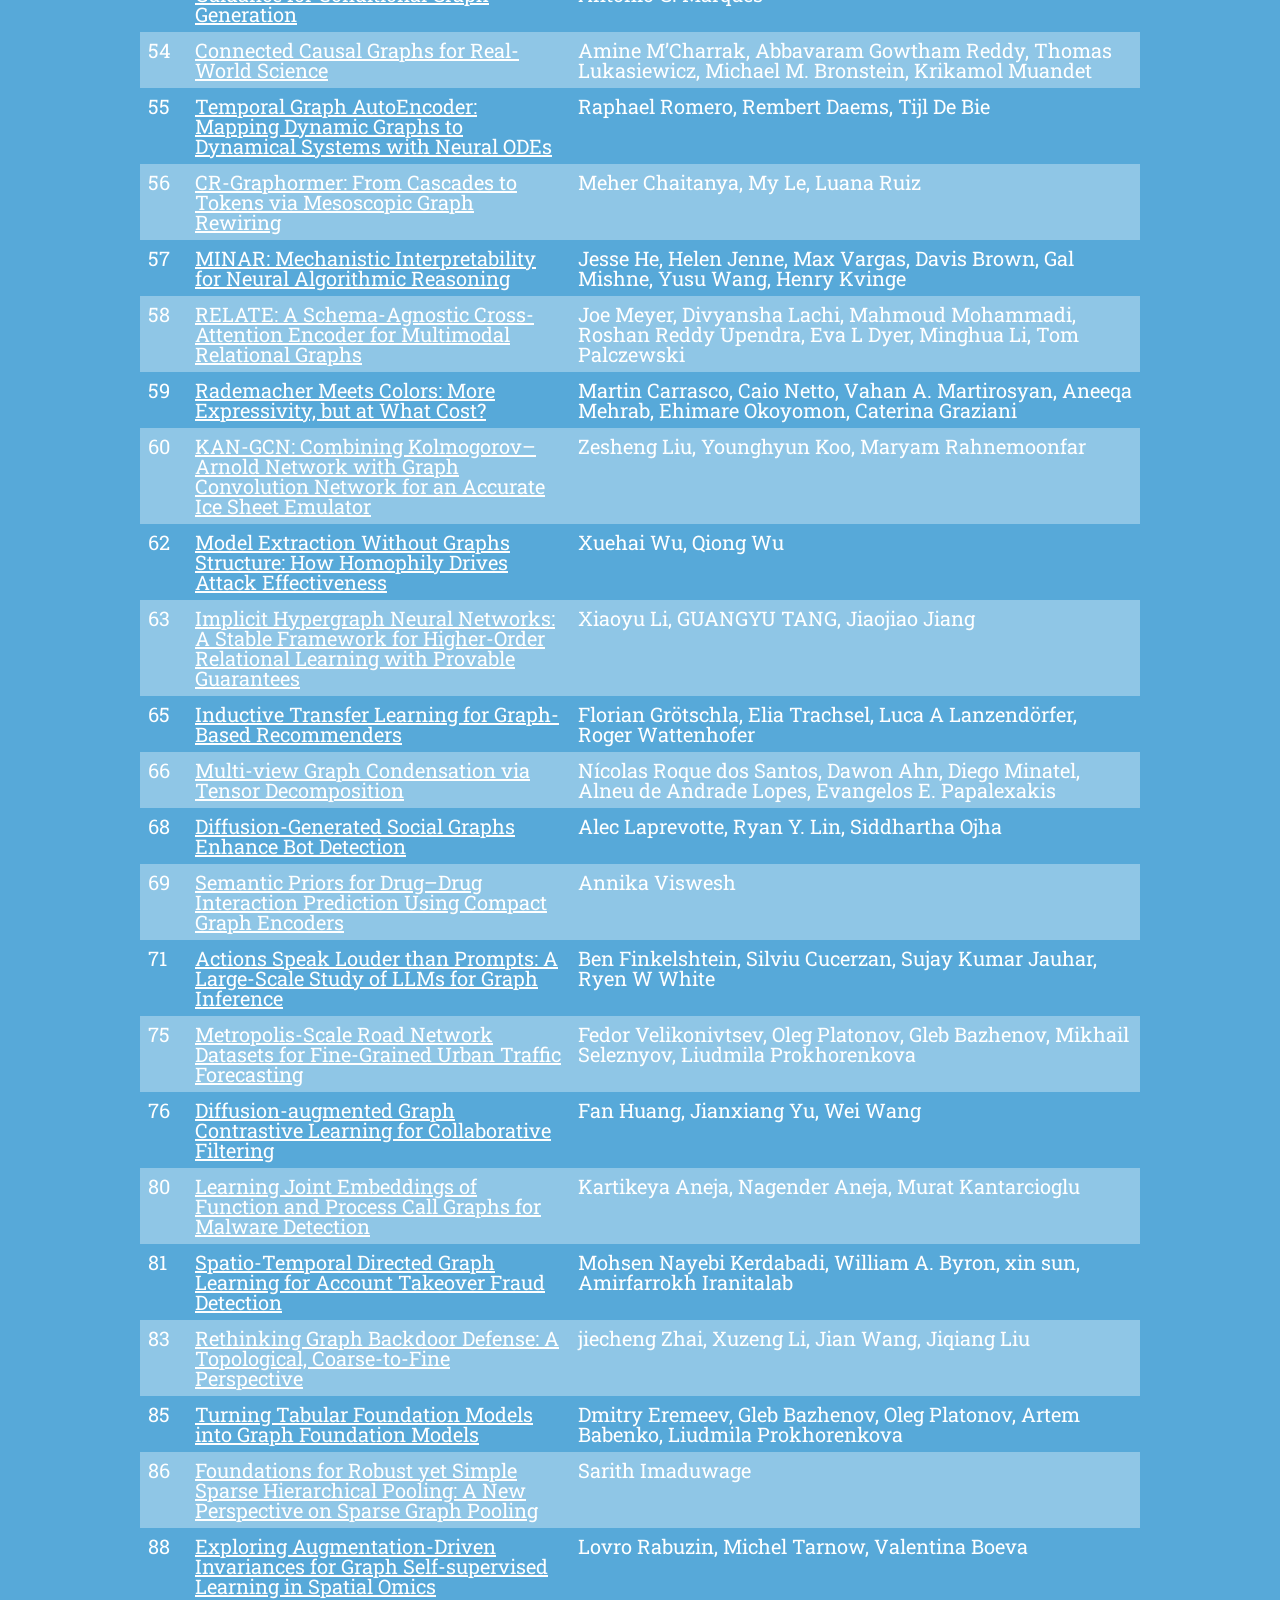
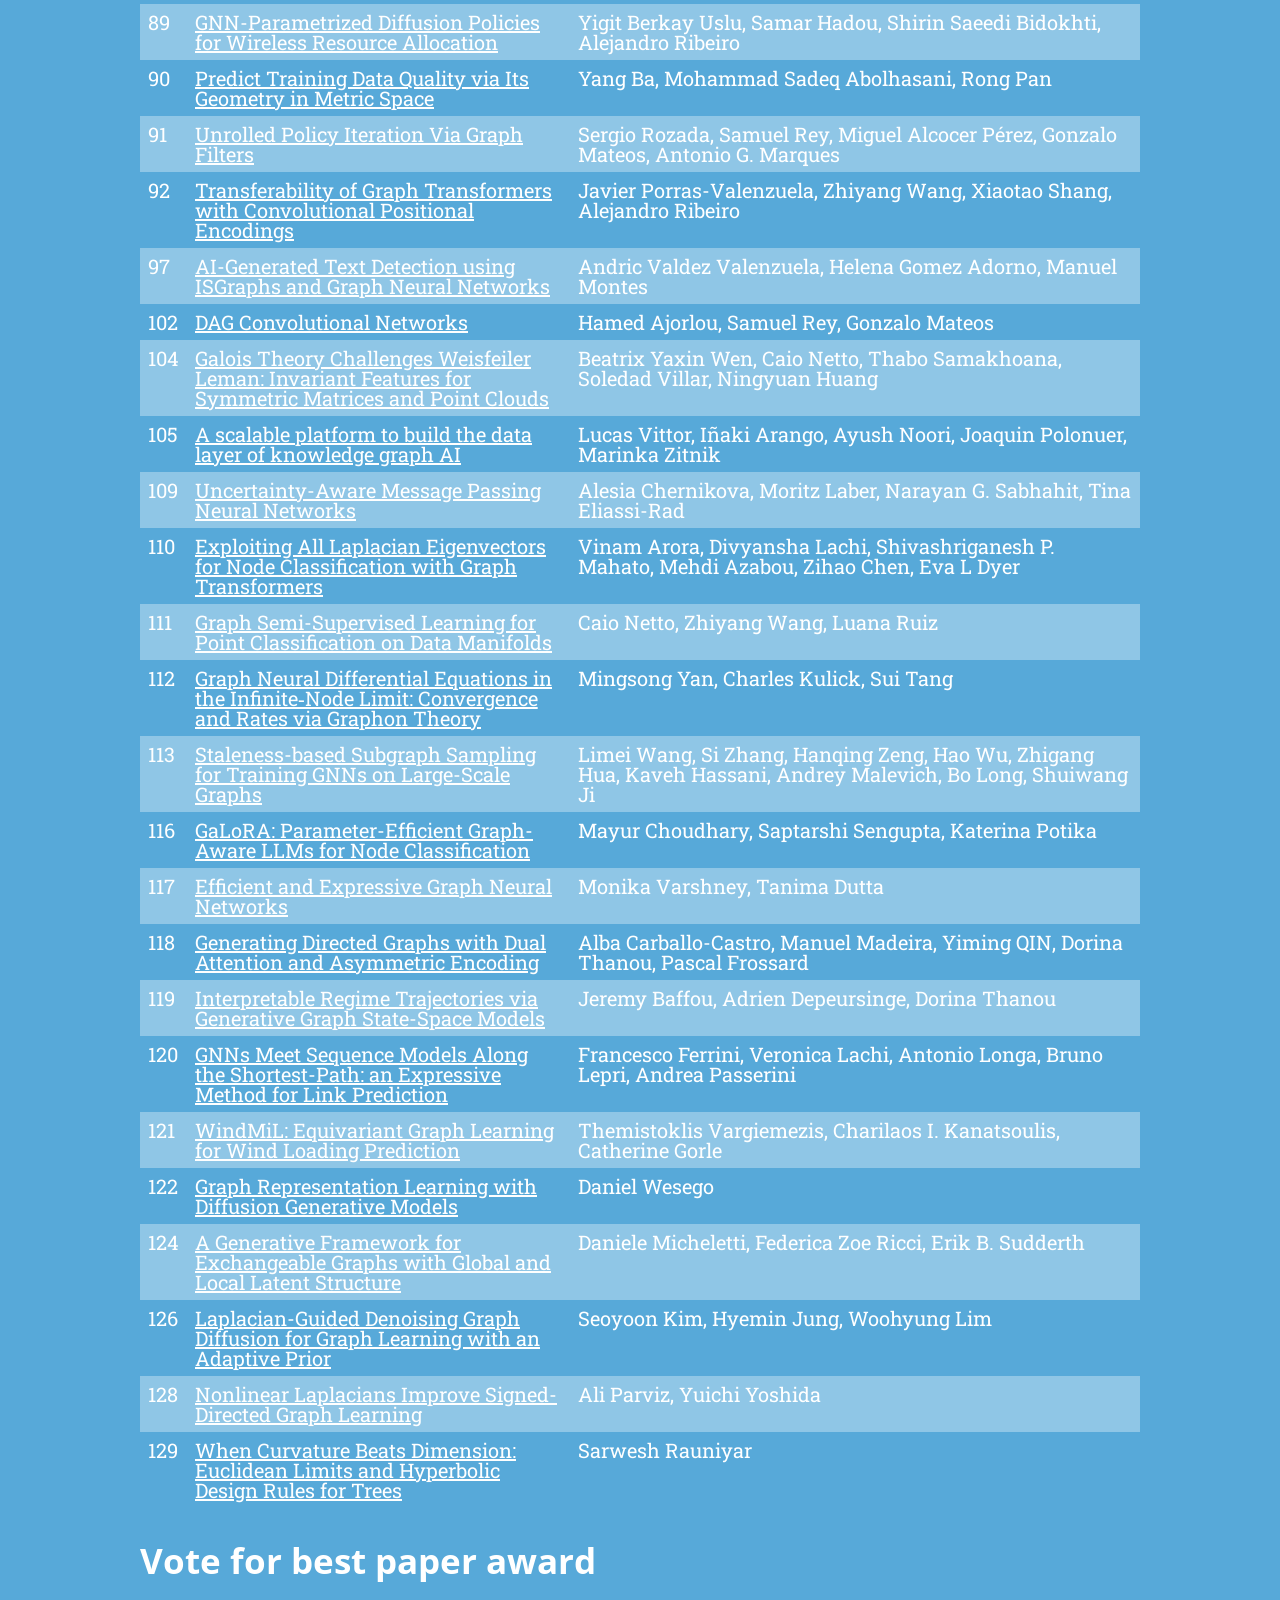
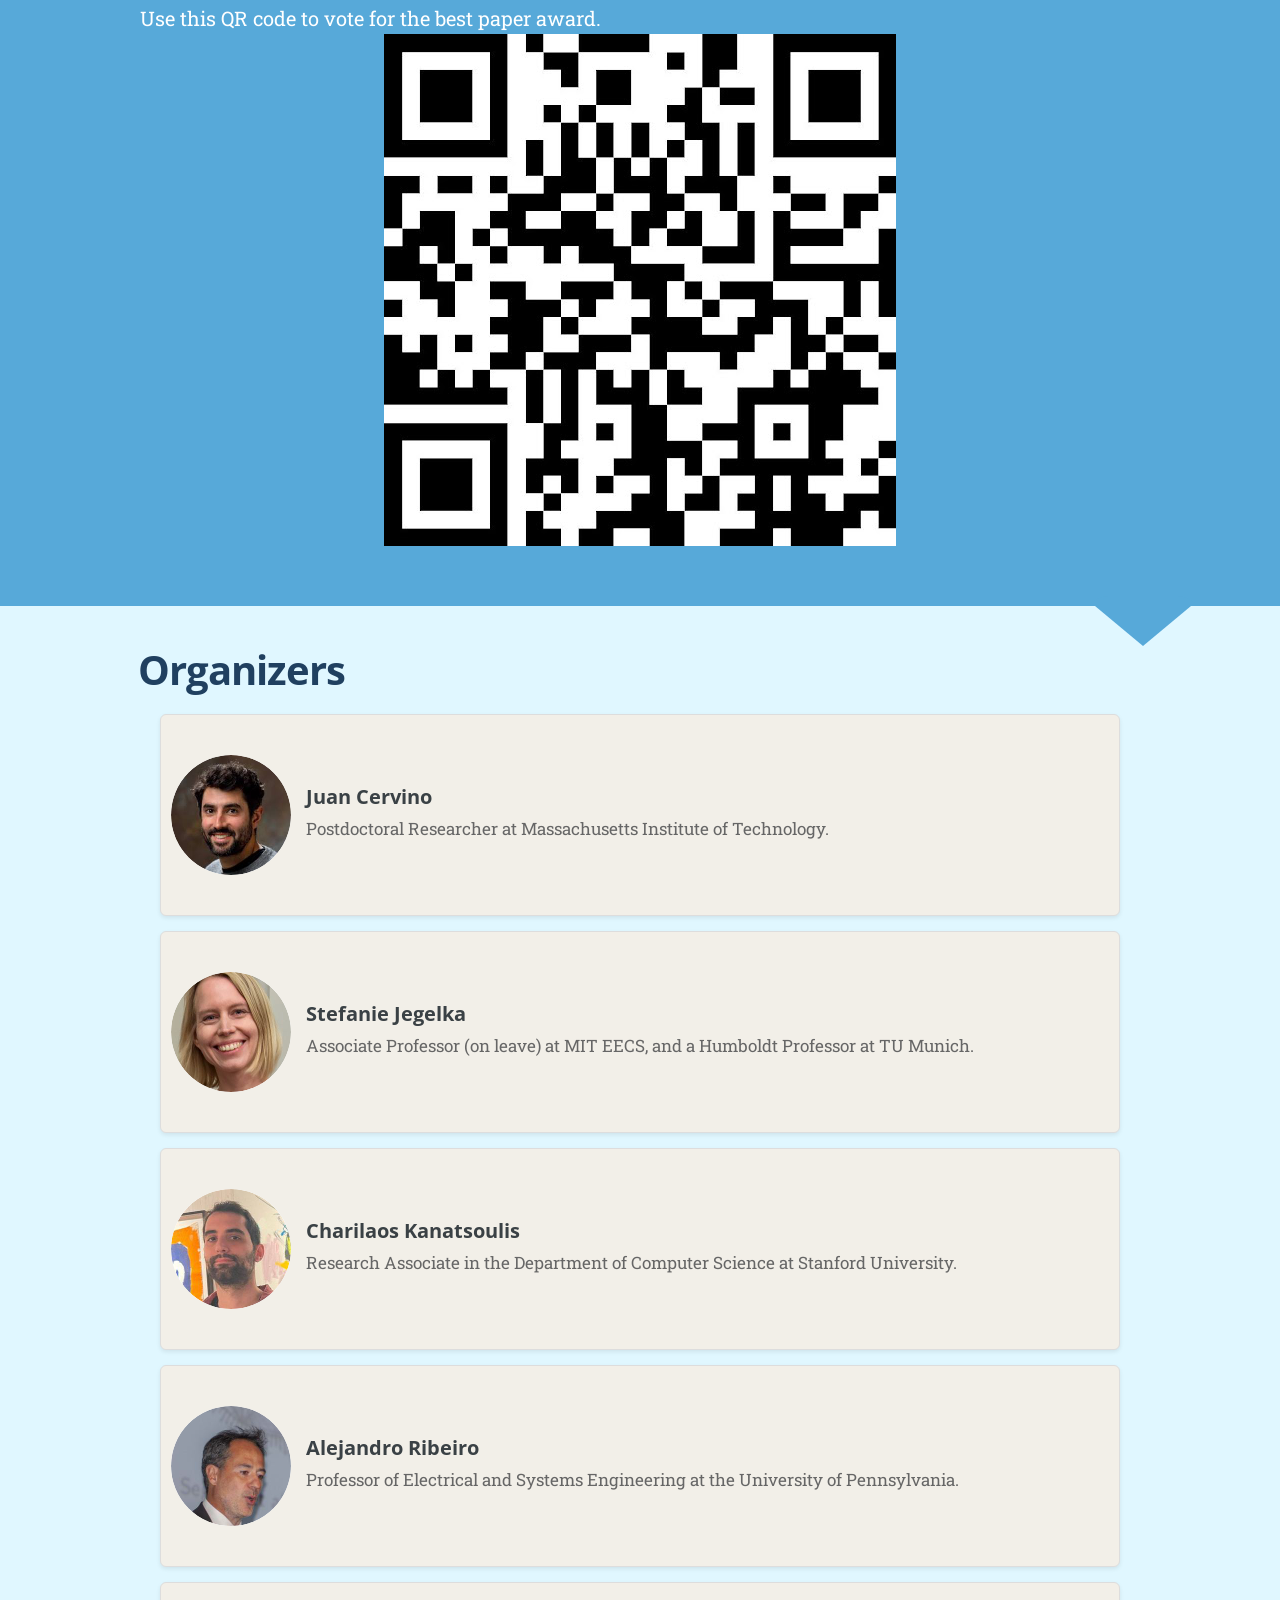
==== commit 7ed91be1: "Corrected the typo" ====
--- a/index.html
+++ b/index.html
@@ -1225,8 +1225,8 @@
   </tbody>
 </table>
 <h3 id="vote-for-best-paper-award">Vote for best paper award</h3>
-<p>Use this QR code to vot for the best paper award.
-<img src="images/qr.jpg" alt="" title="Optional title"></p>
+<p>Use this QR code to vote for the best paper award.
+<img src="images/qr.jpg" alt="" title="QR code"></p>
 
                 </section>
             </article>
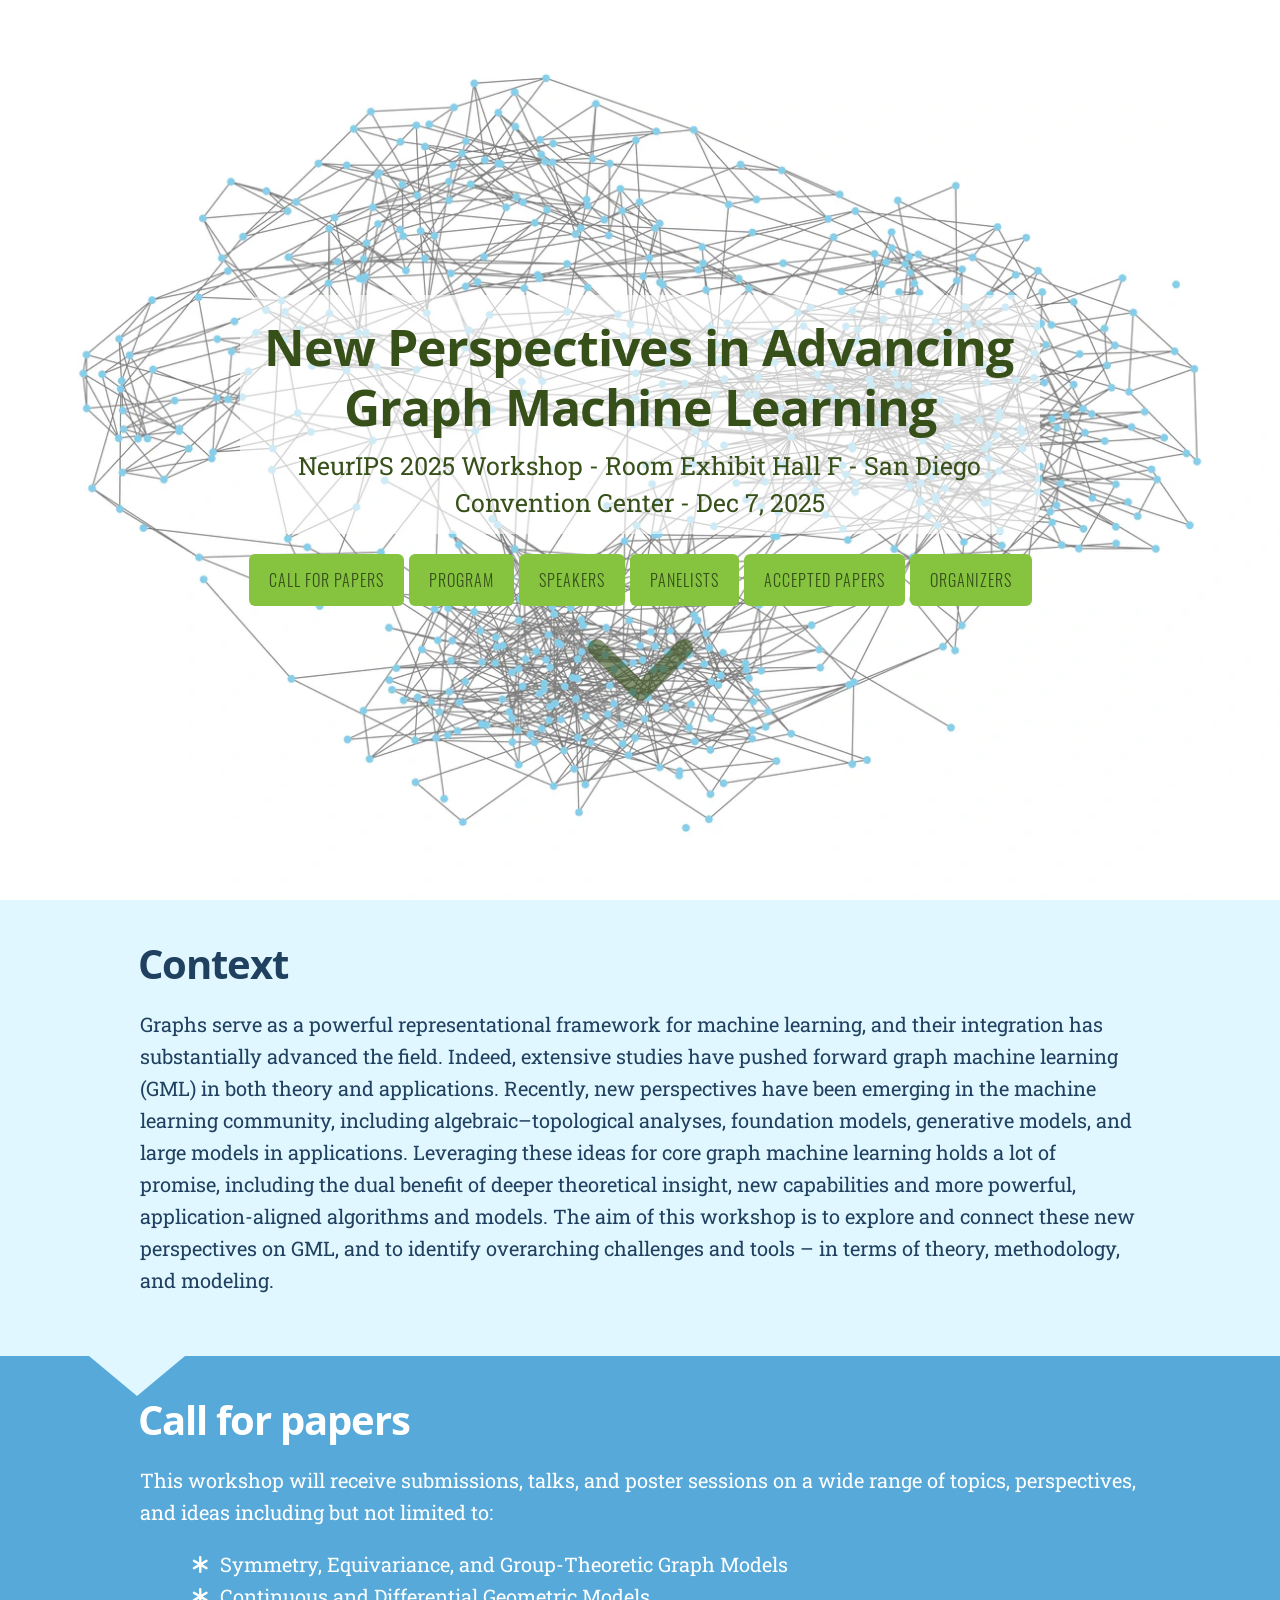
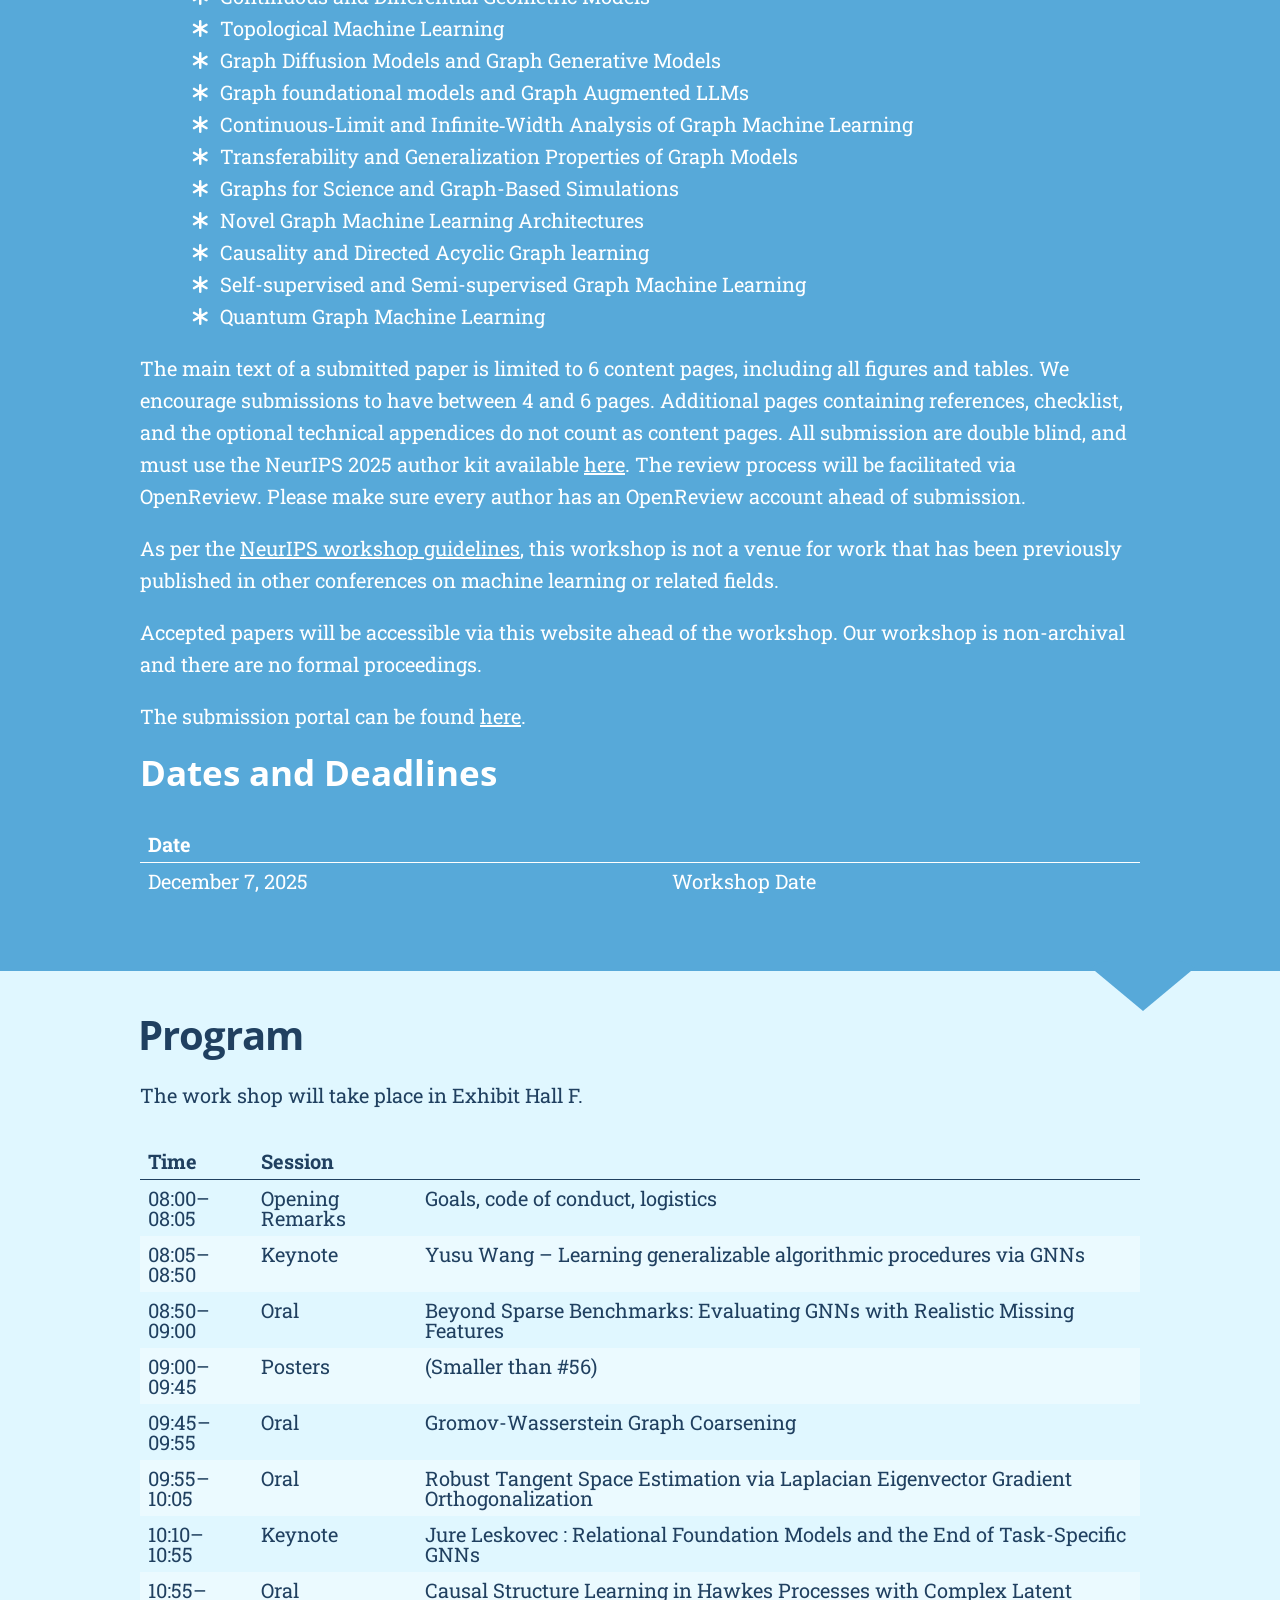
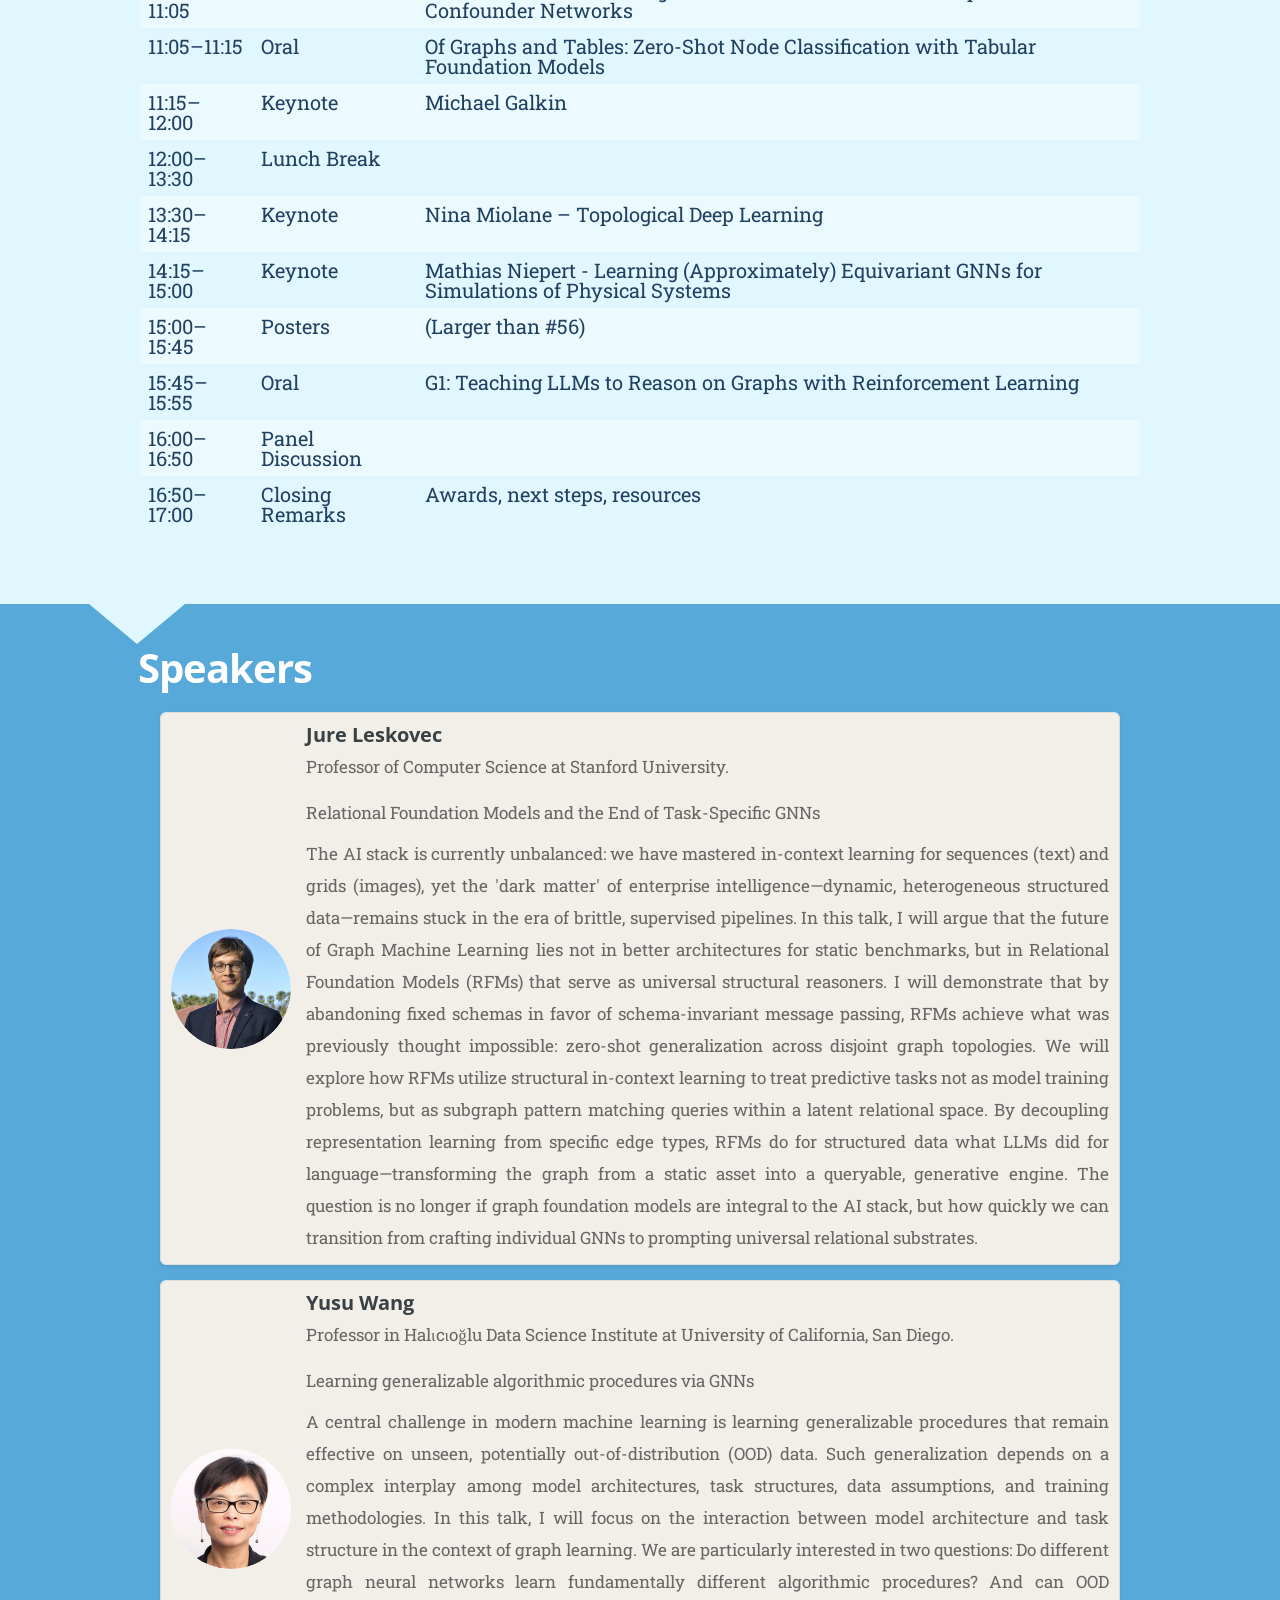
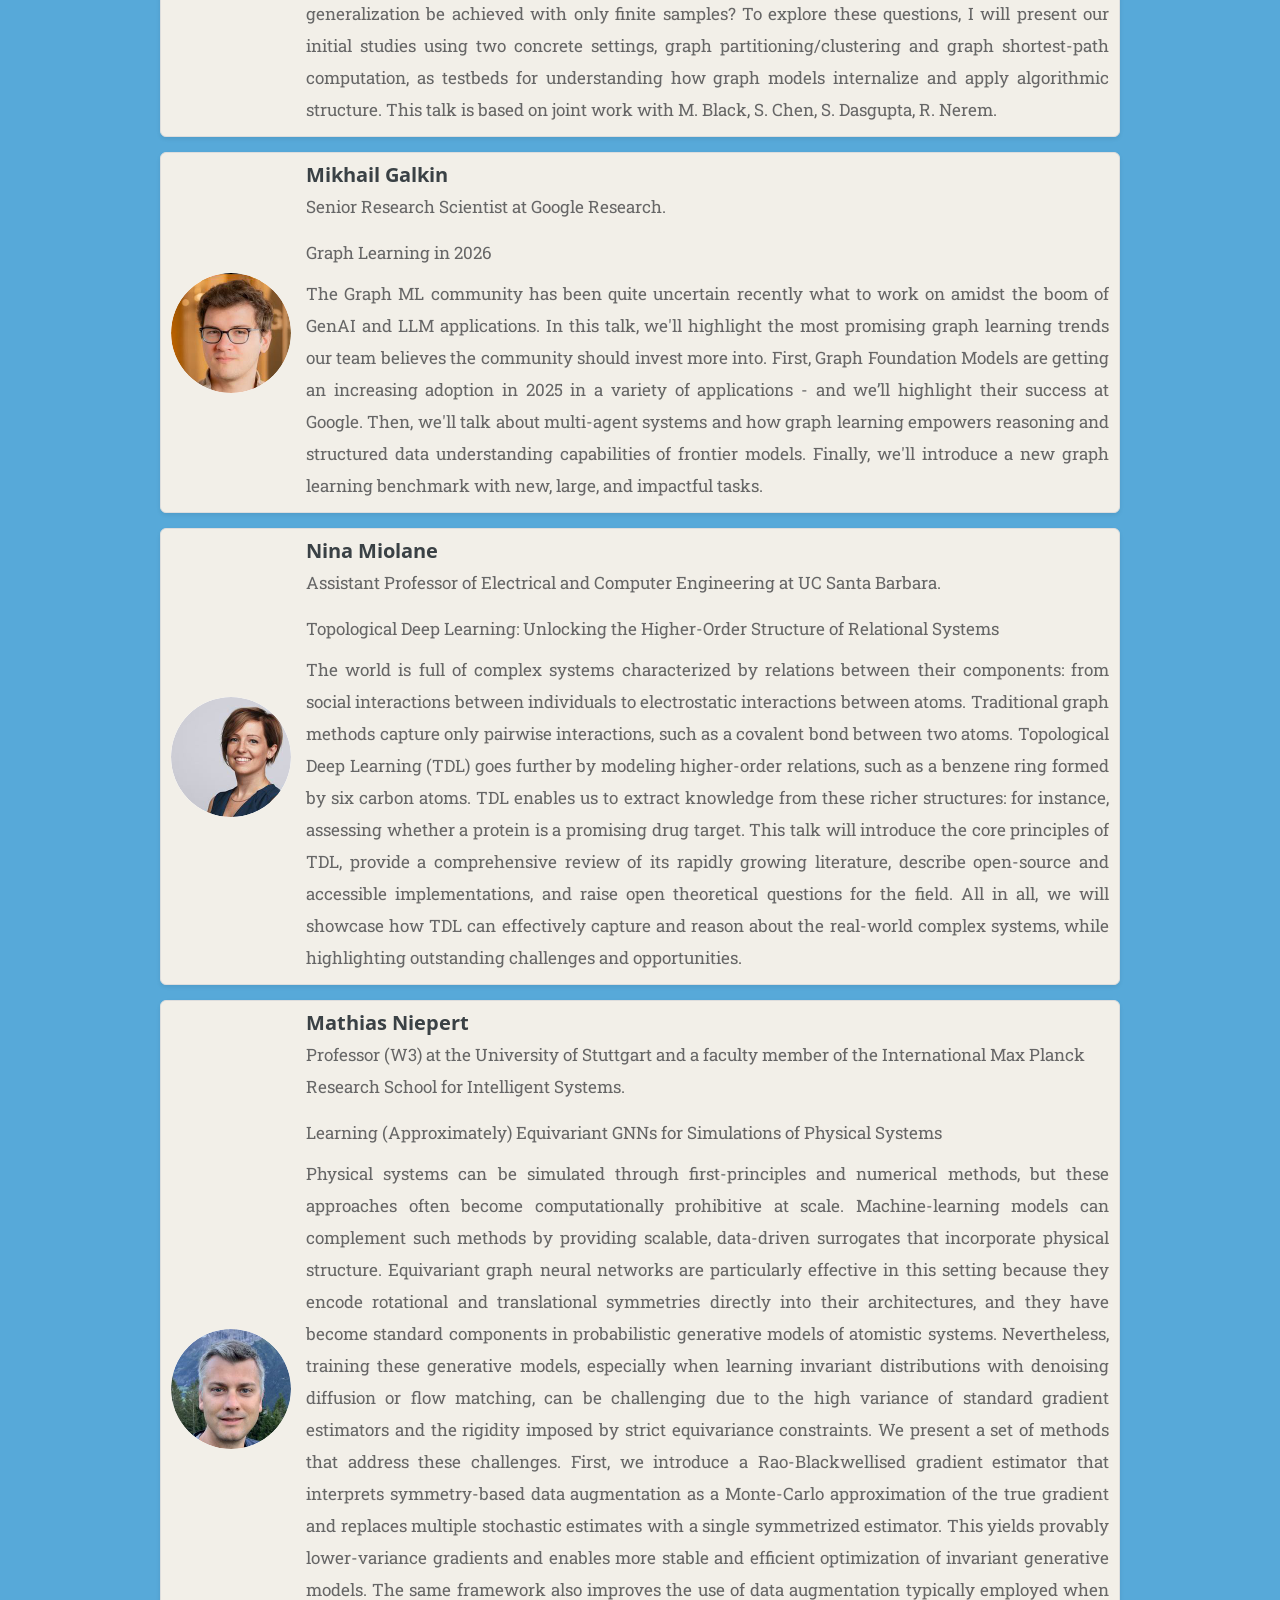
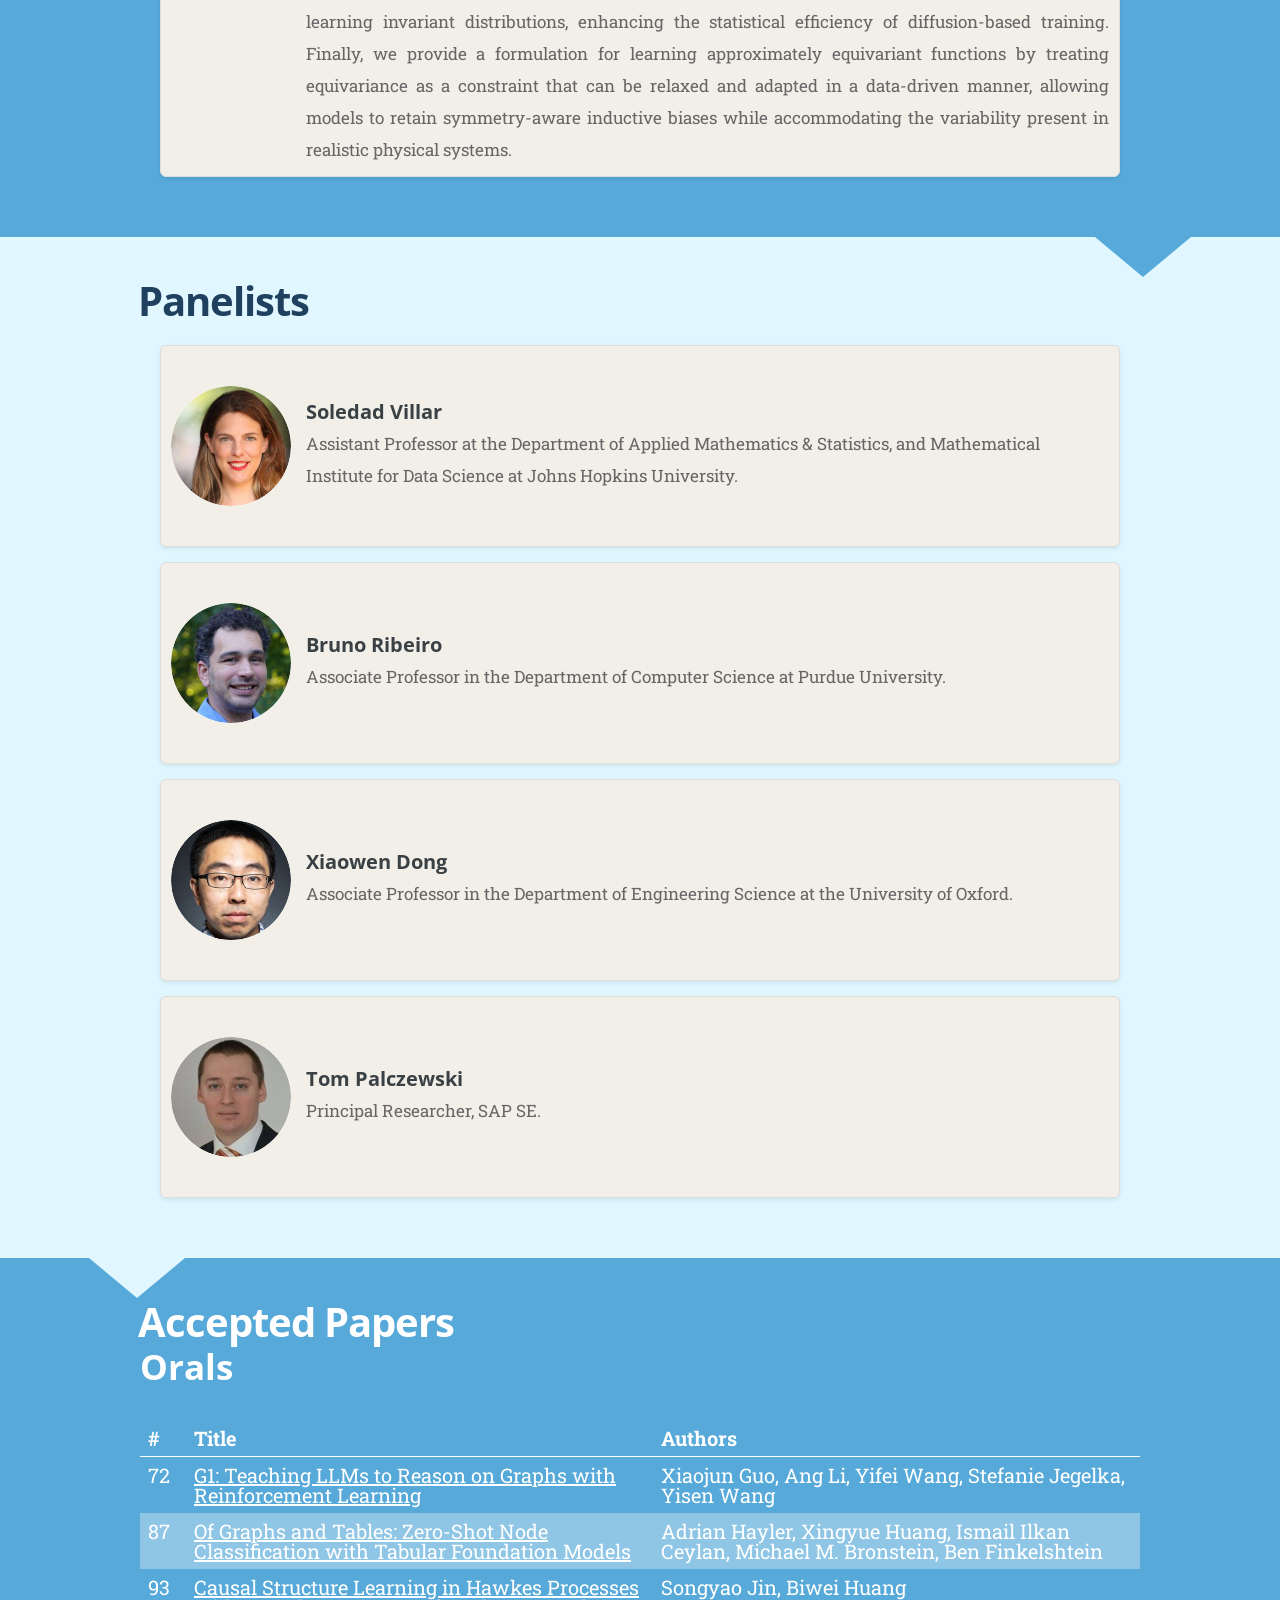
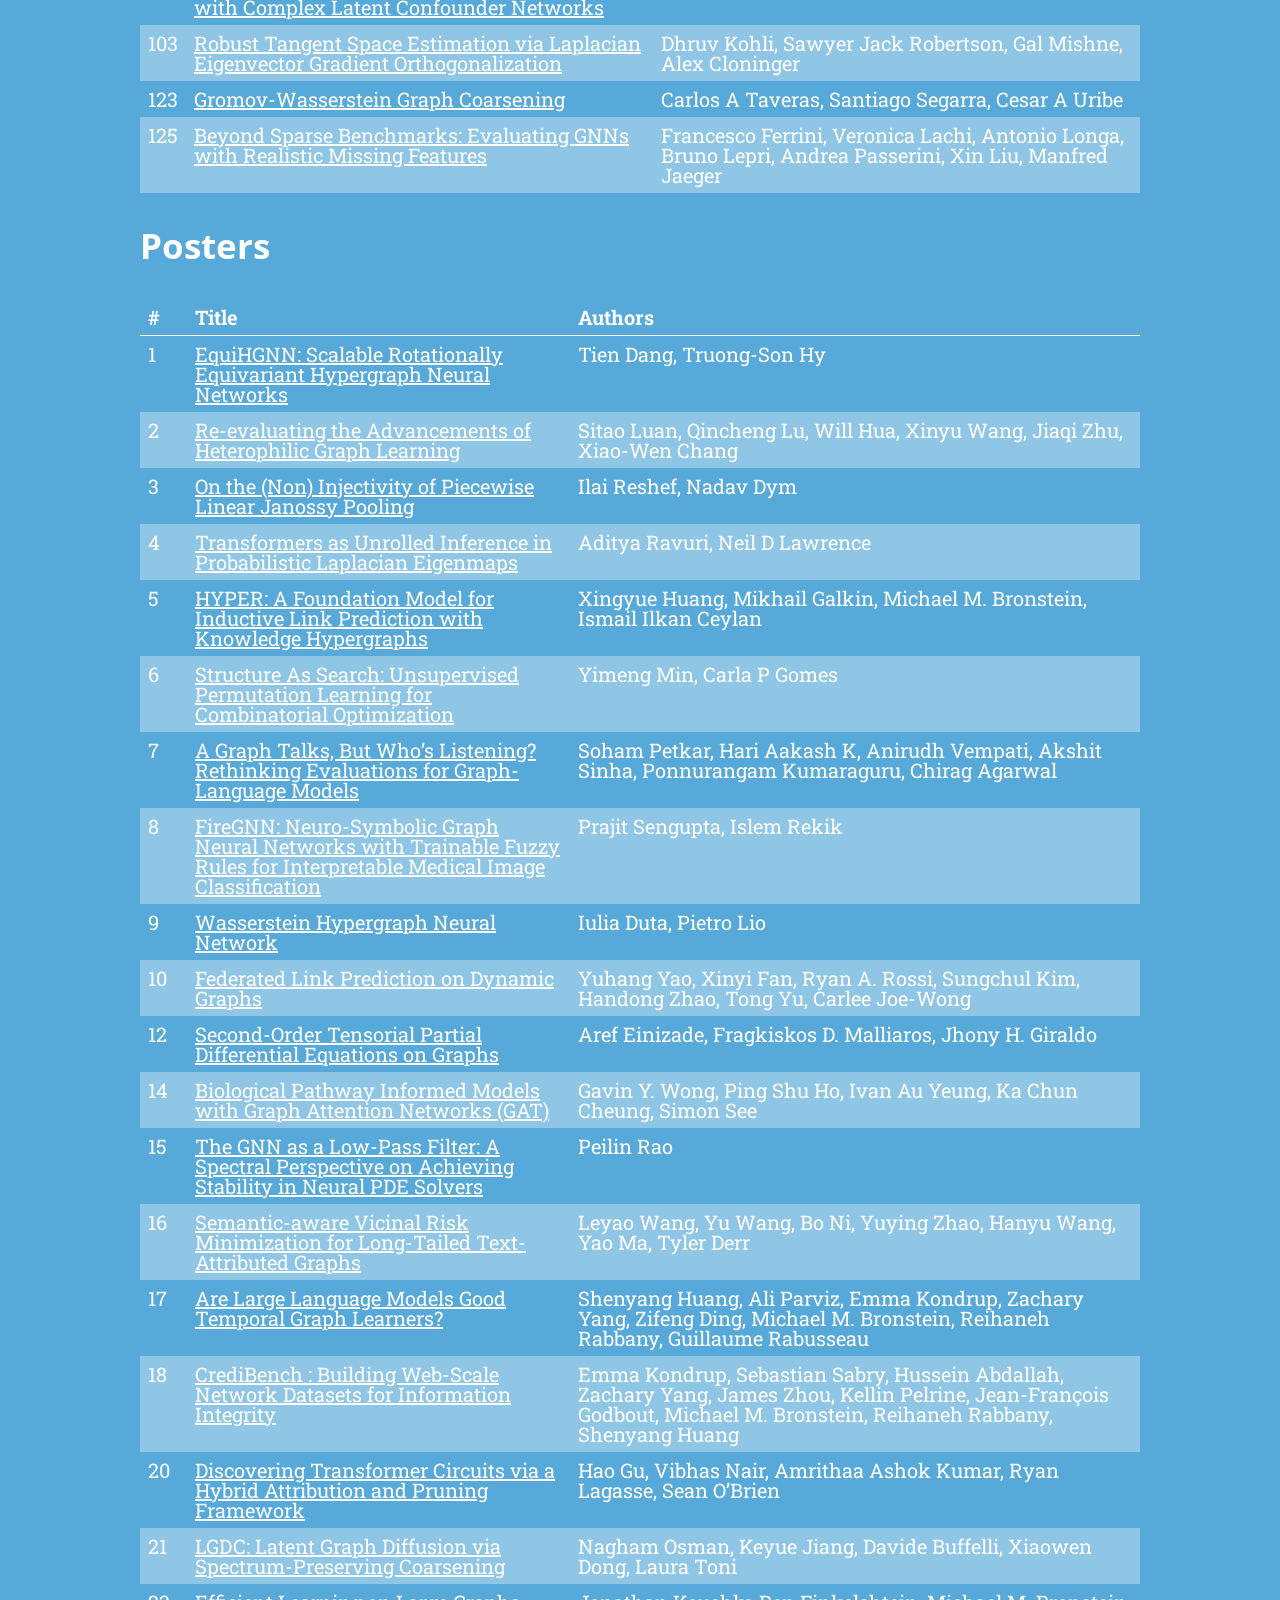
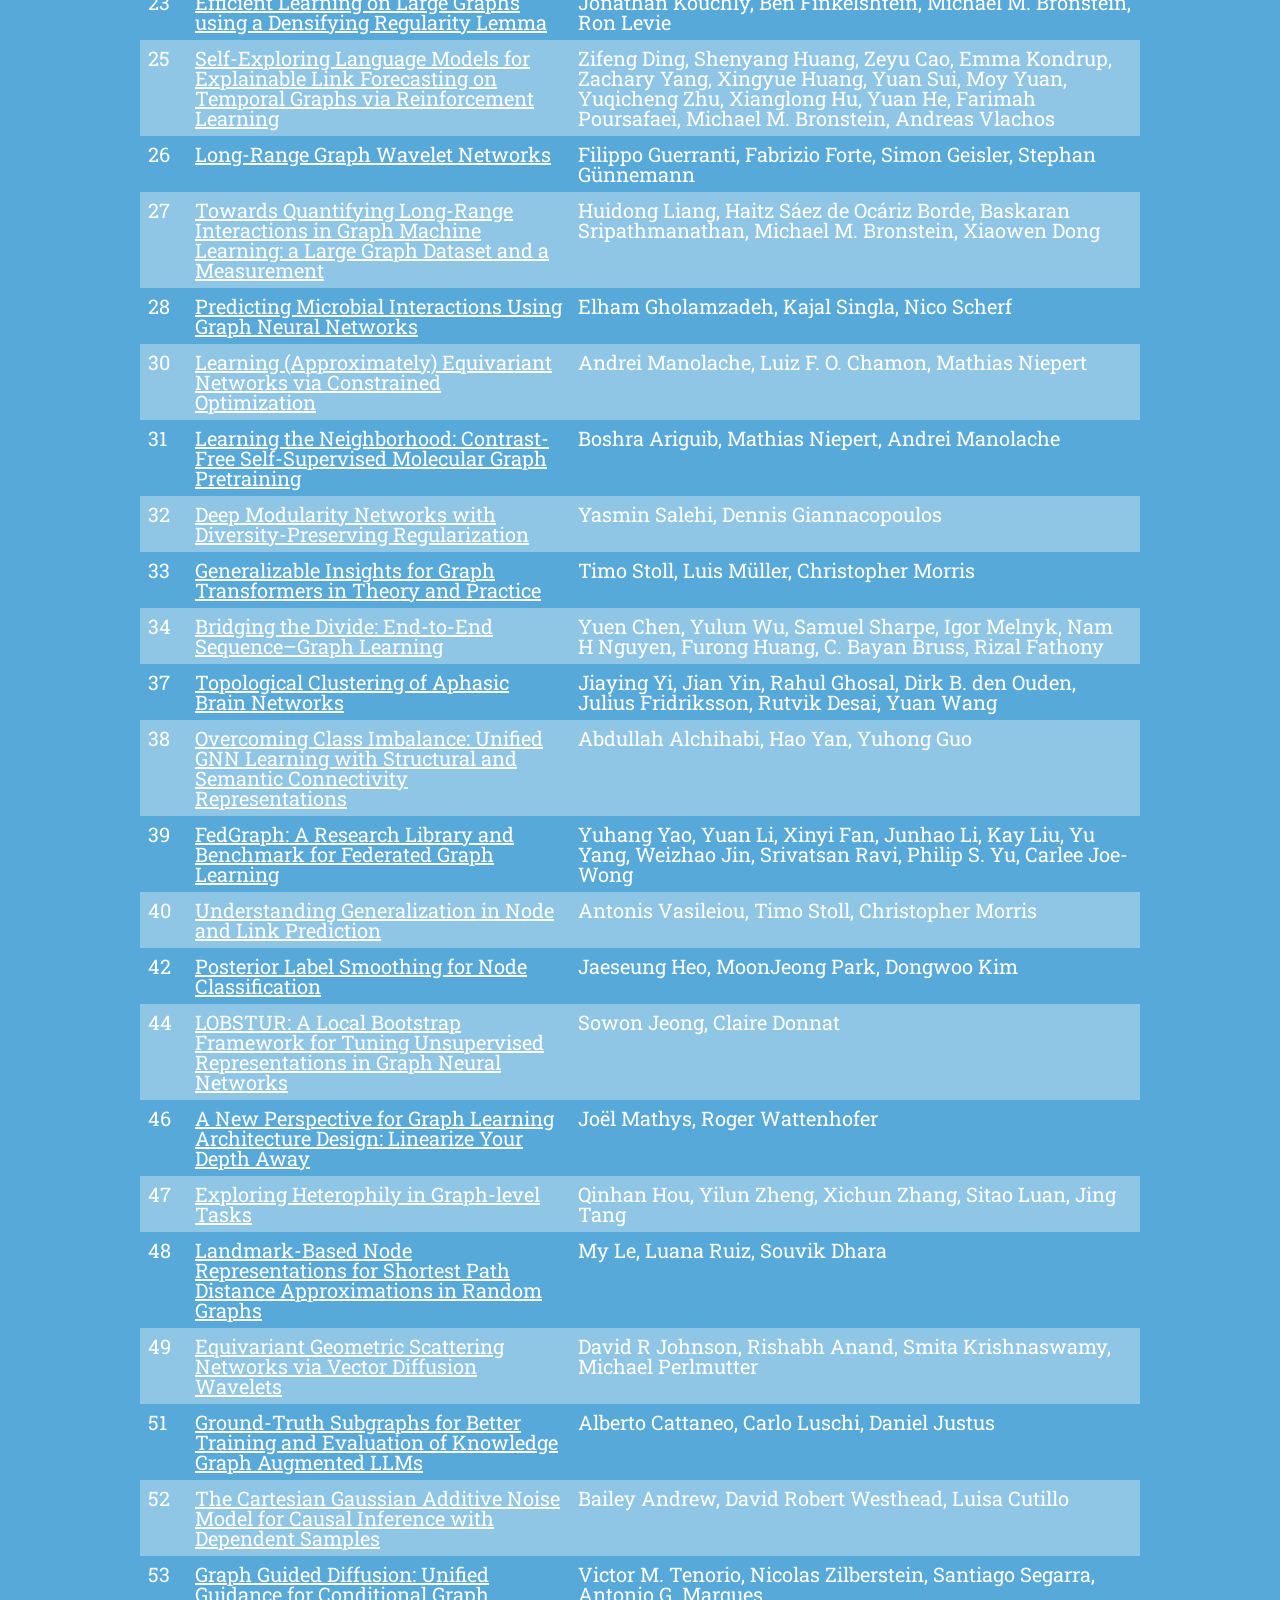
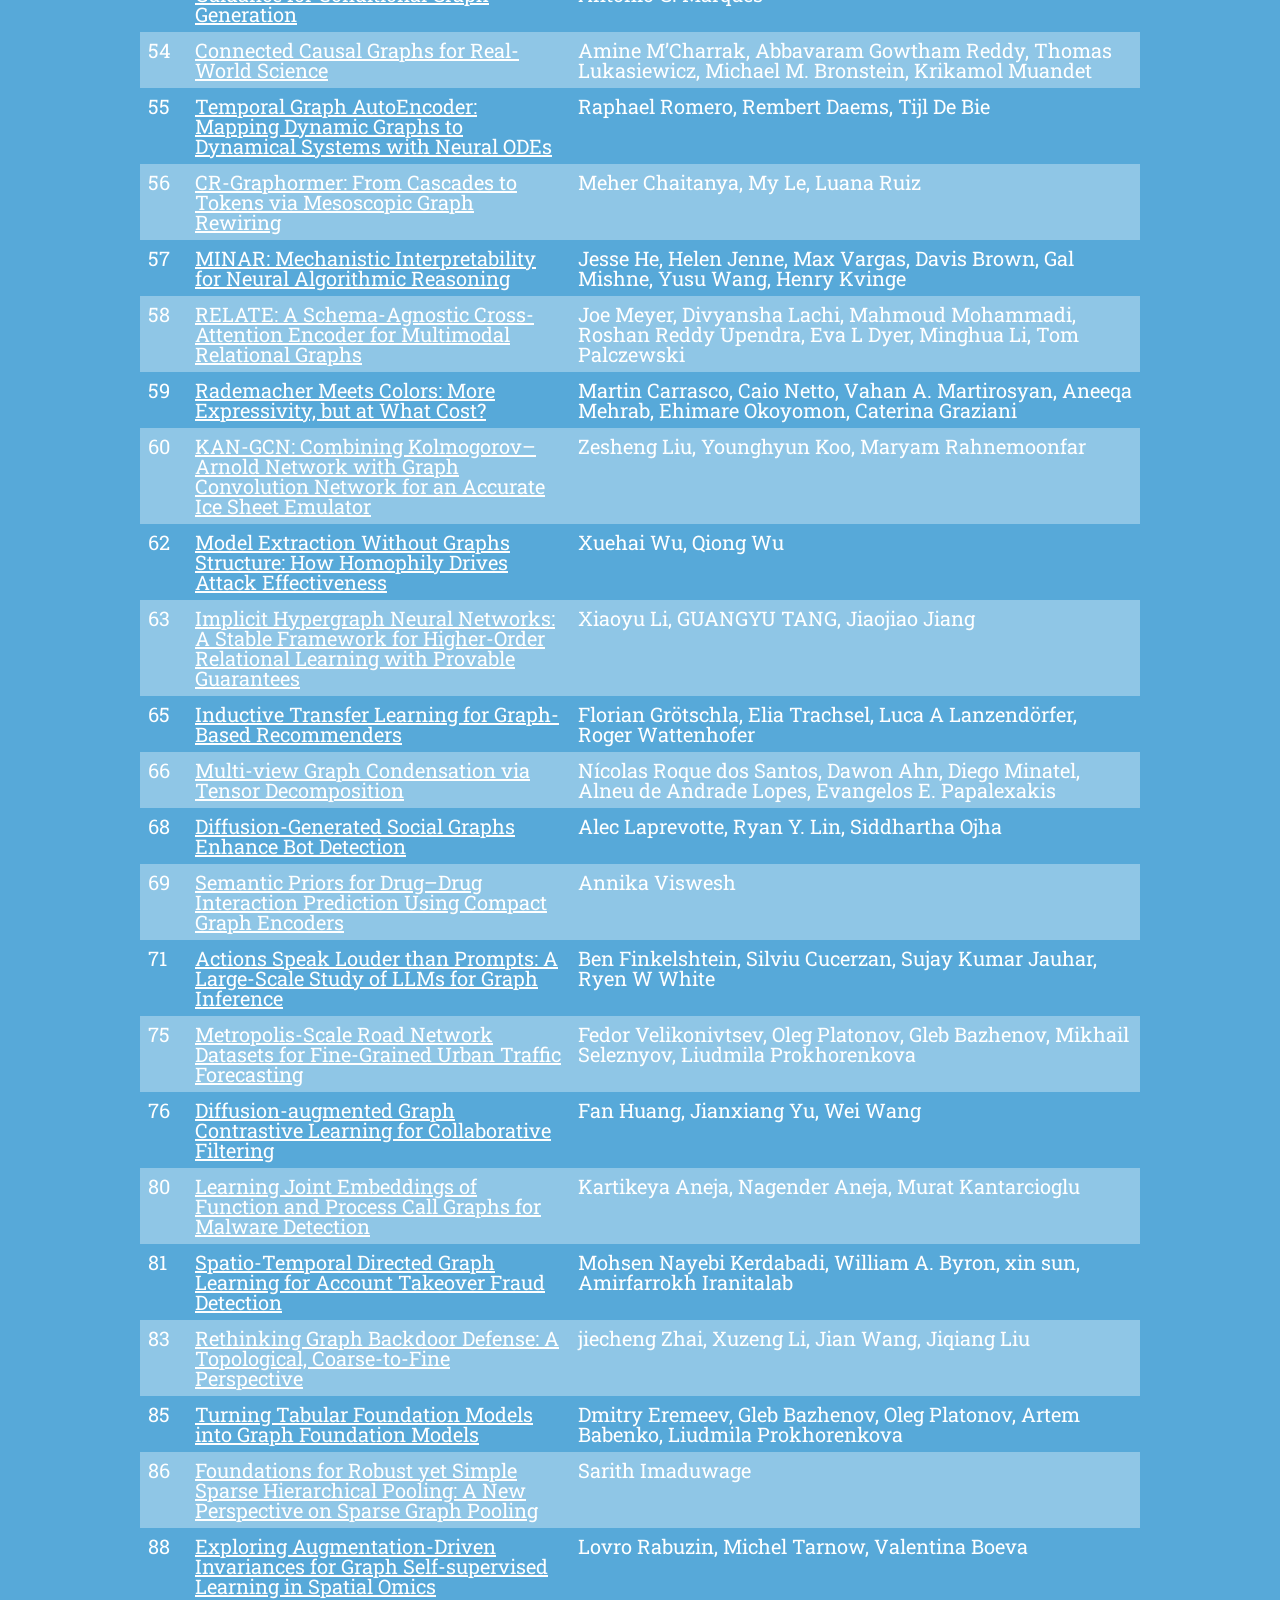
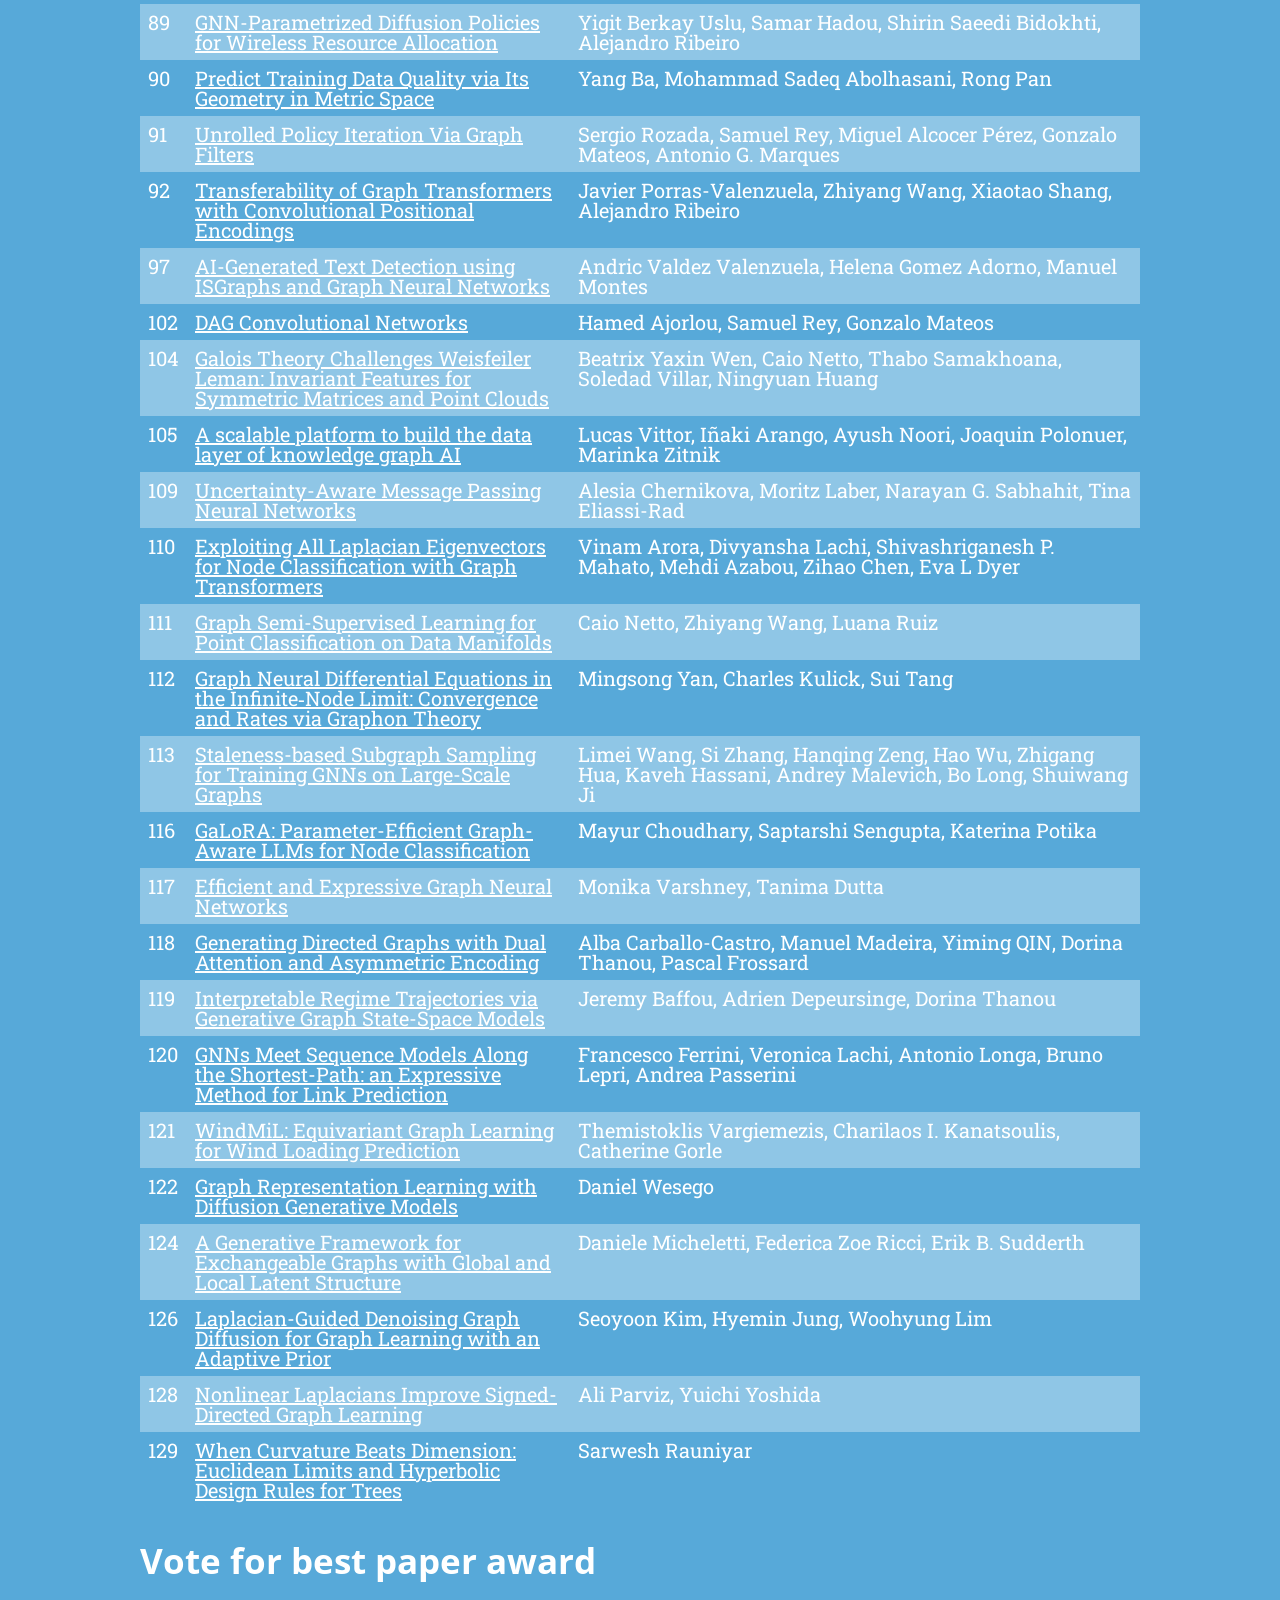
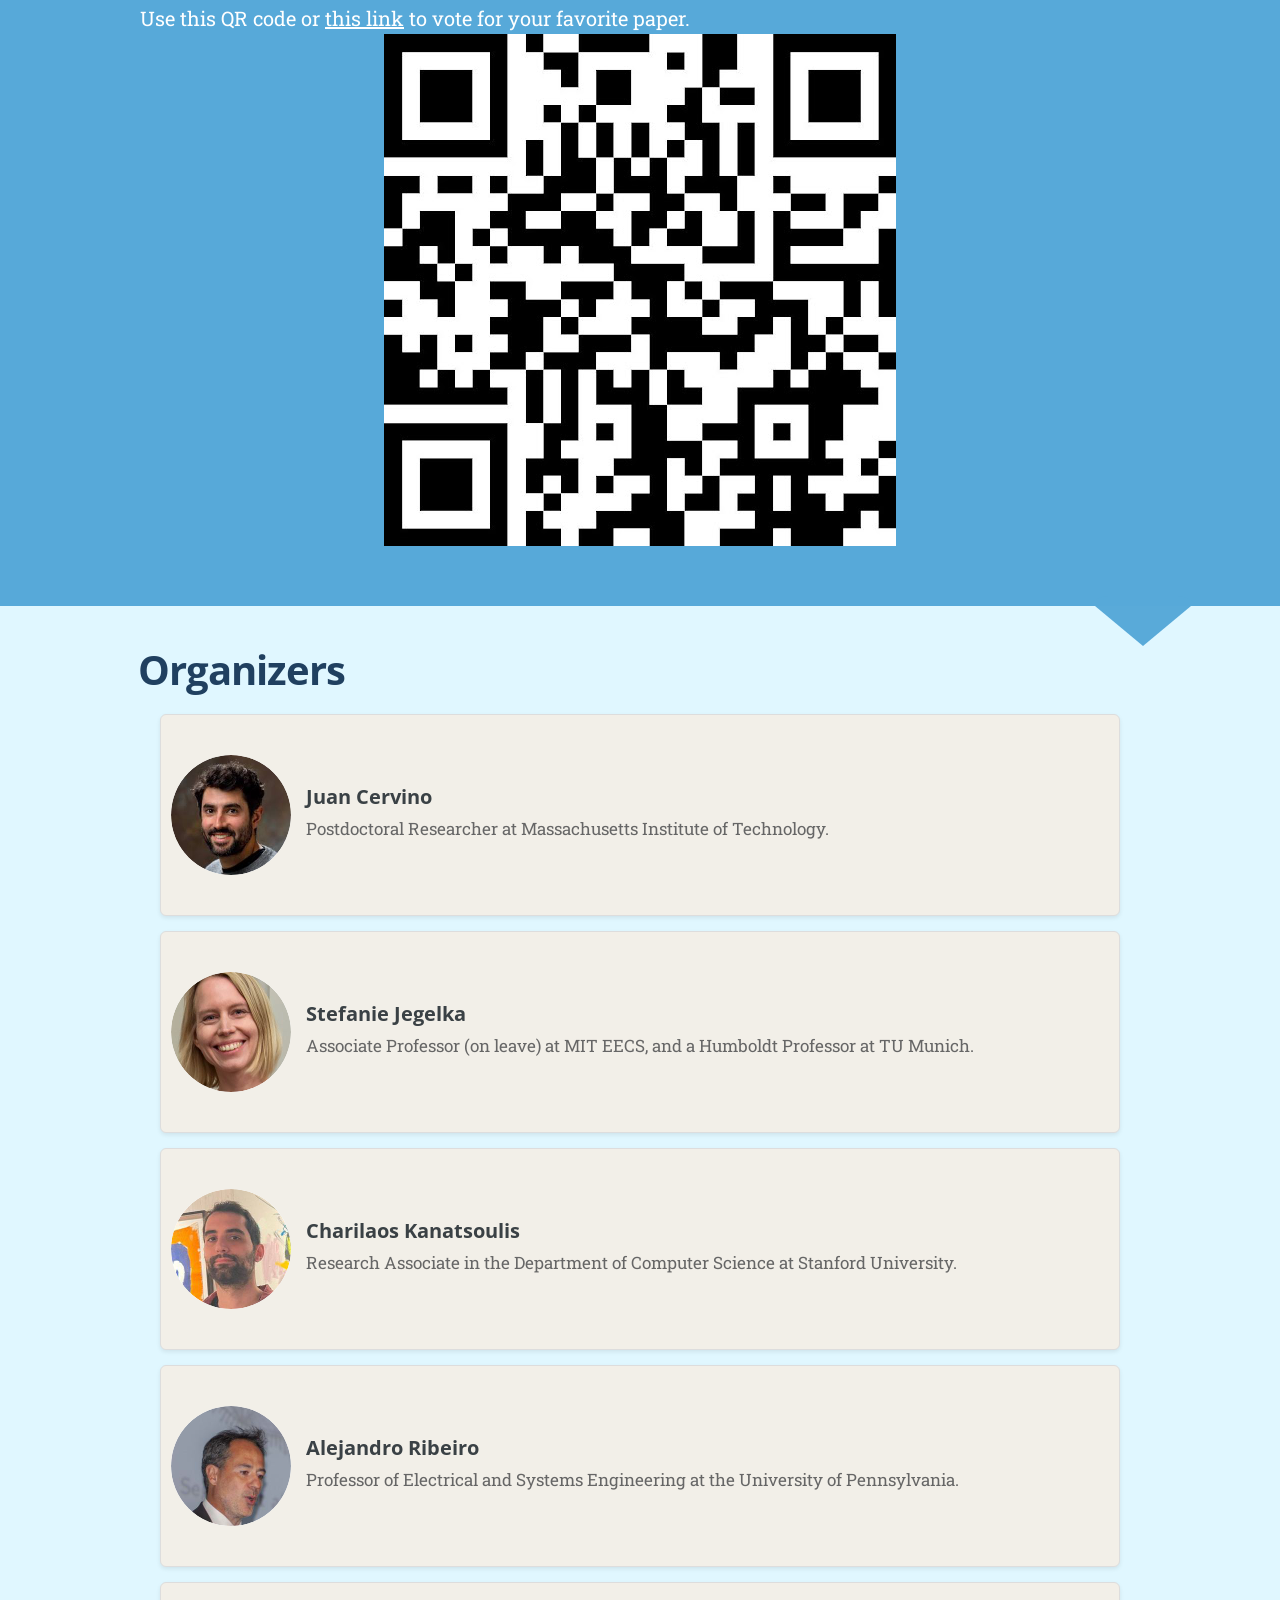
==== commit d45d669e: "added the link" ====
--- a/index.html
+++ b/index.html
@@ -1225,7 +1225,7 @@
   </tbody>
 </table>
 <h3 id="vote-for-best-paper-award">Vote for best paper award</h3>
-<p>Use this QR code to vote for the best paper award.
+<p>Use this QR code or <a href="https://app.sli.do/event/edcKHp56GsCs2m7x3wfuQG/live/polls">this link</a> to vote for your favorite paper.
 <img src="images/qr.jpg" alt="" title="QR code"></p>
 
                 </section>
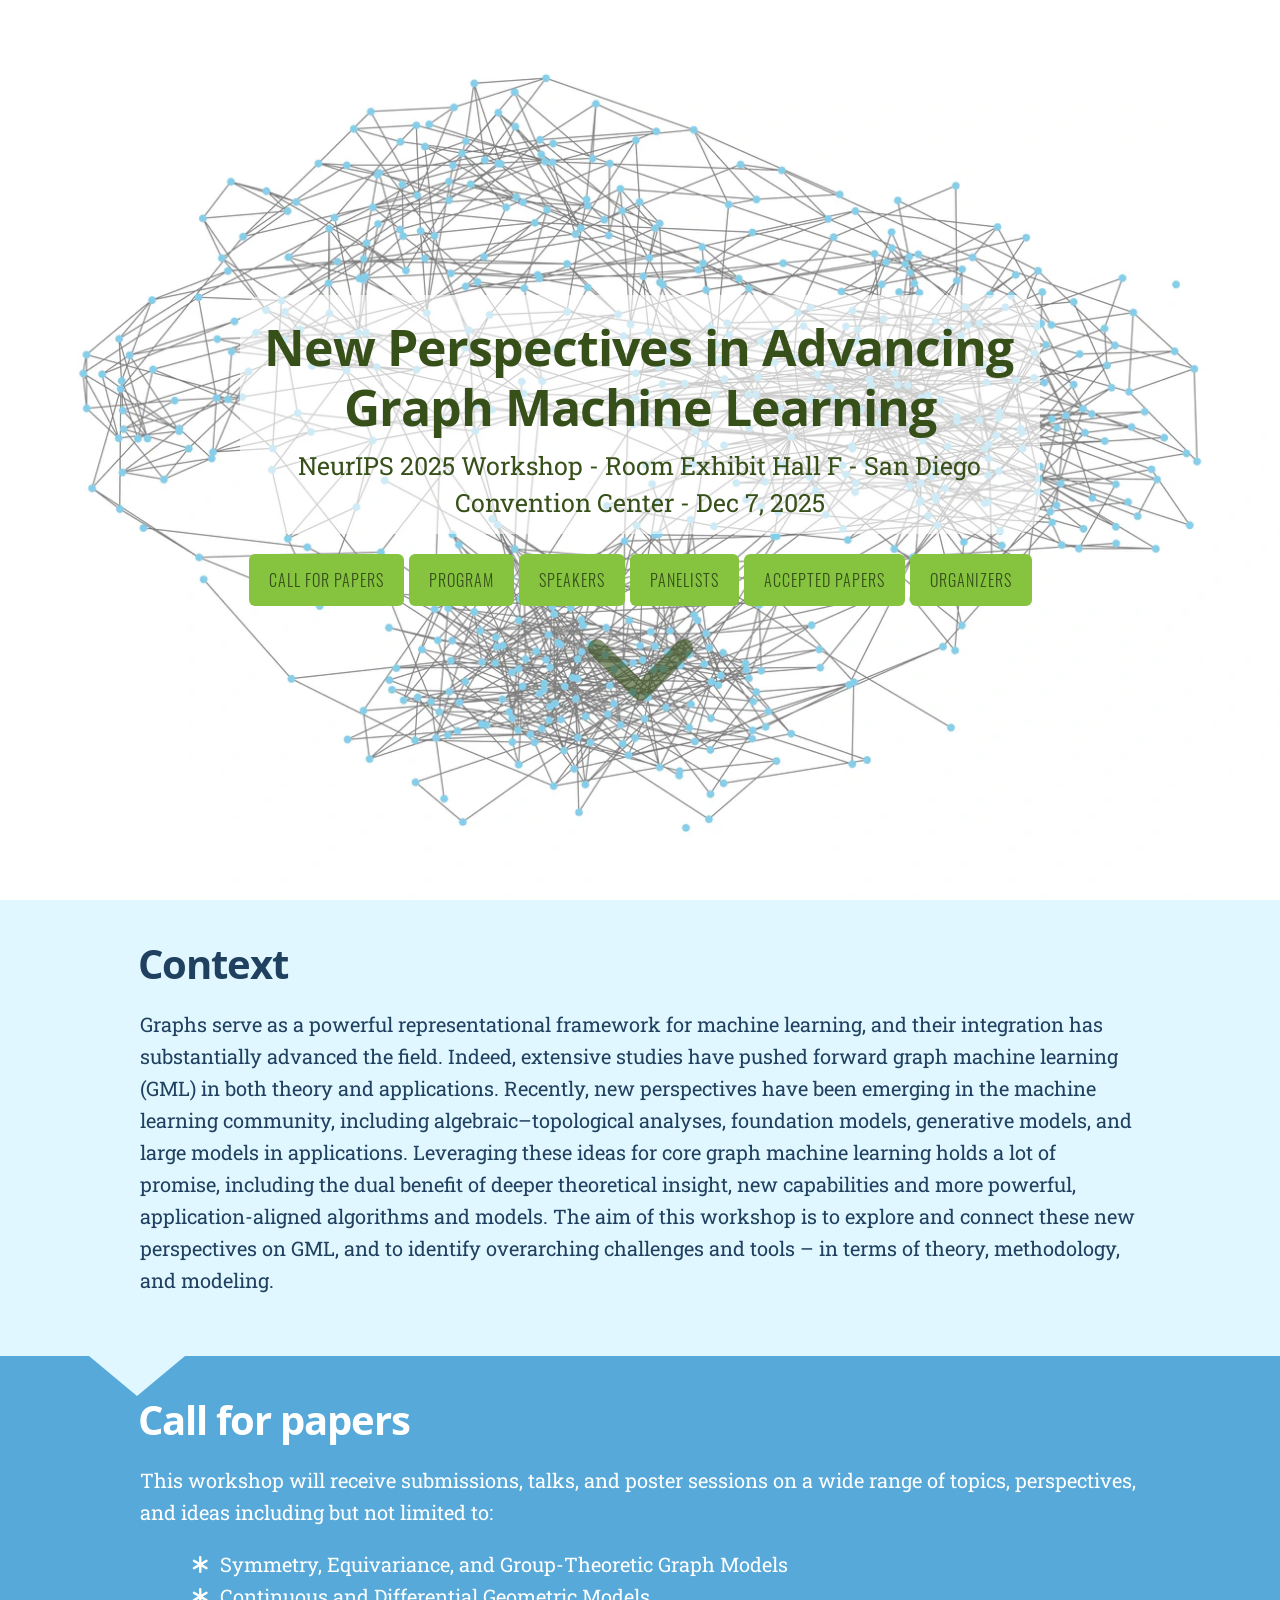
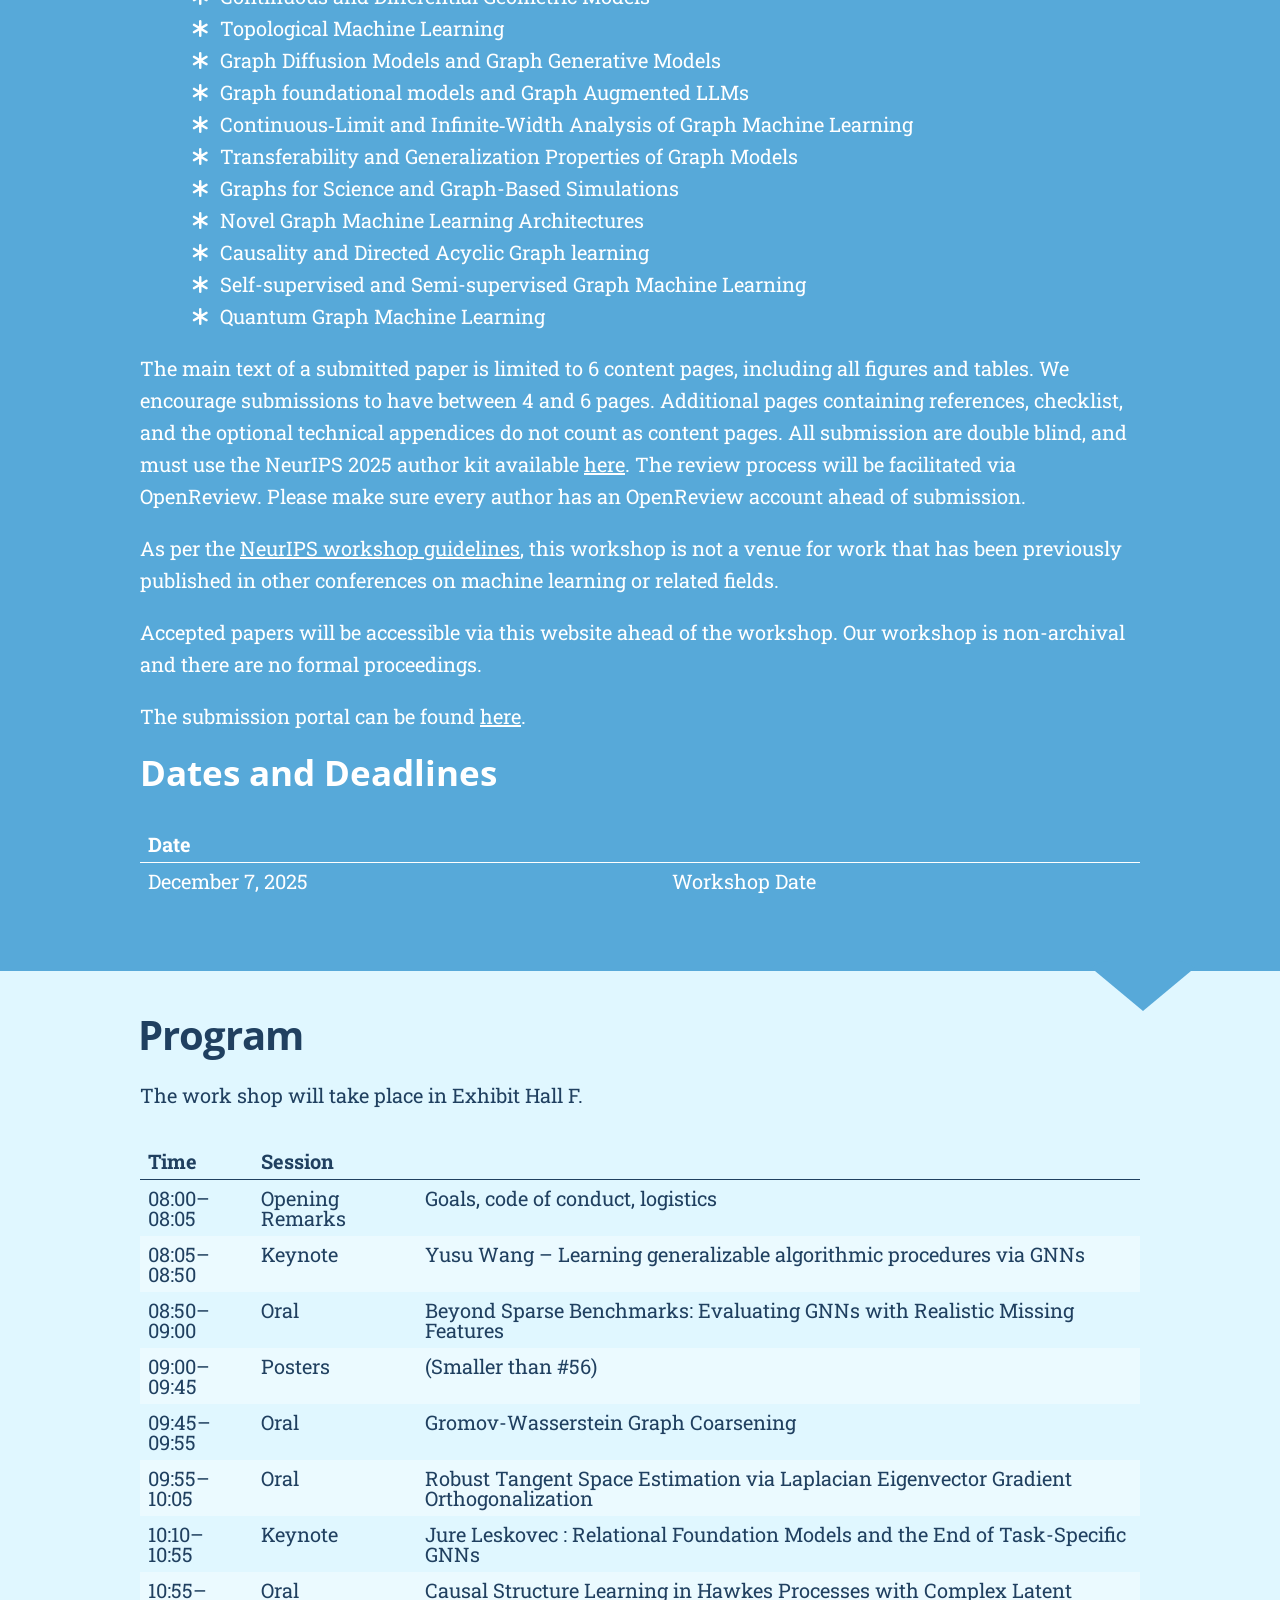
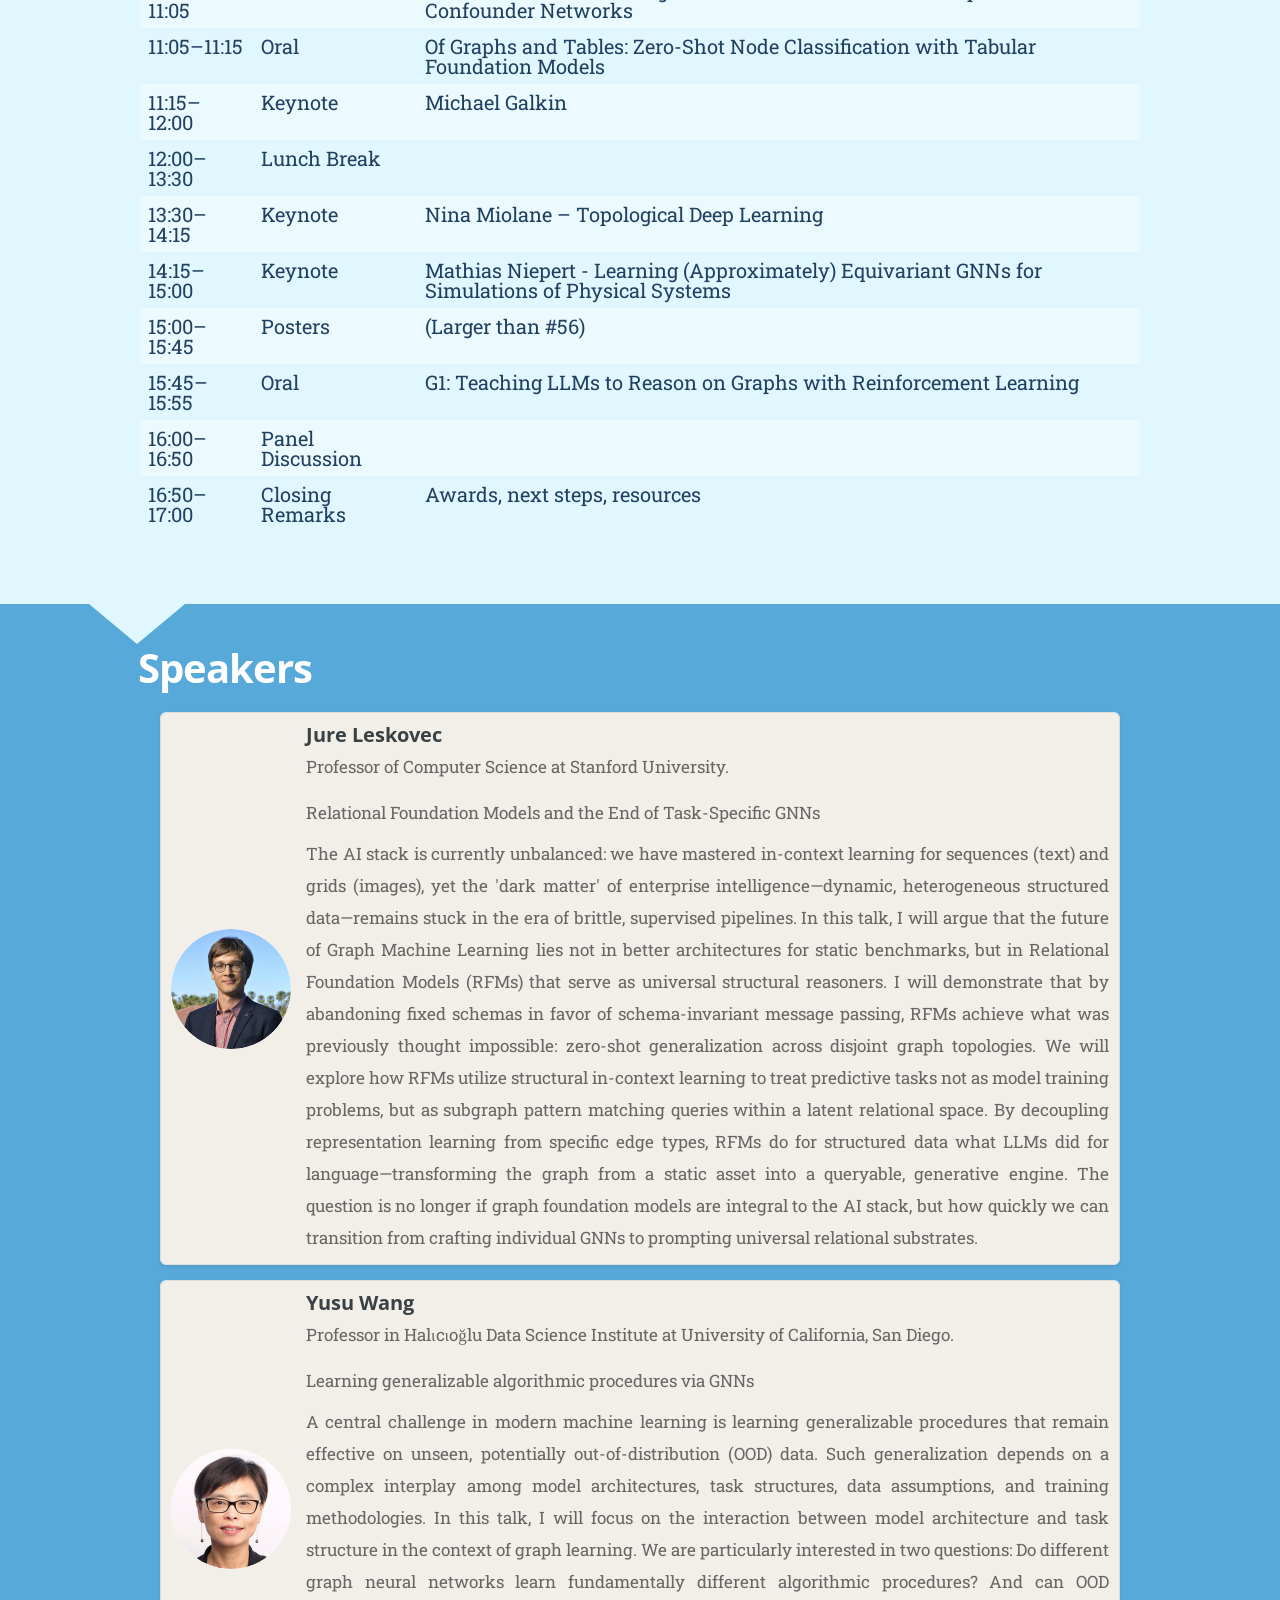
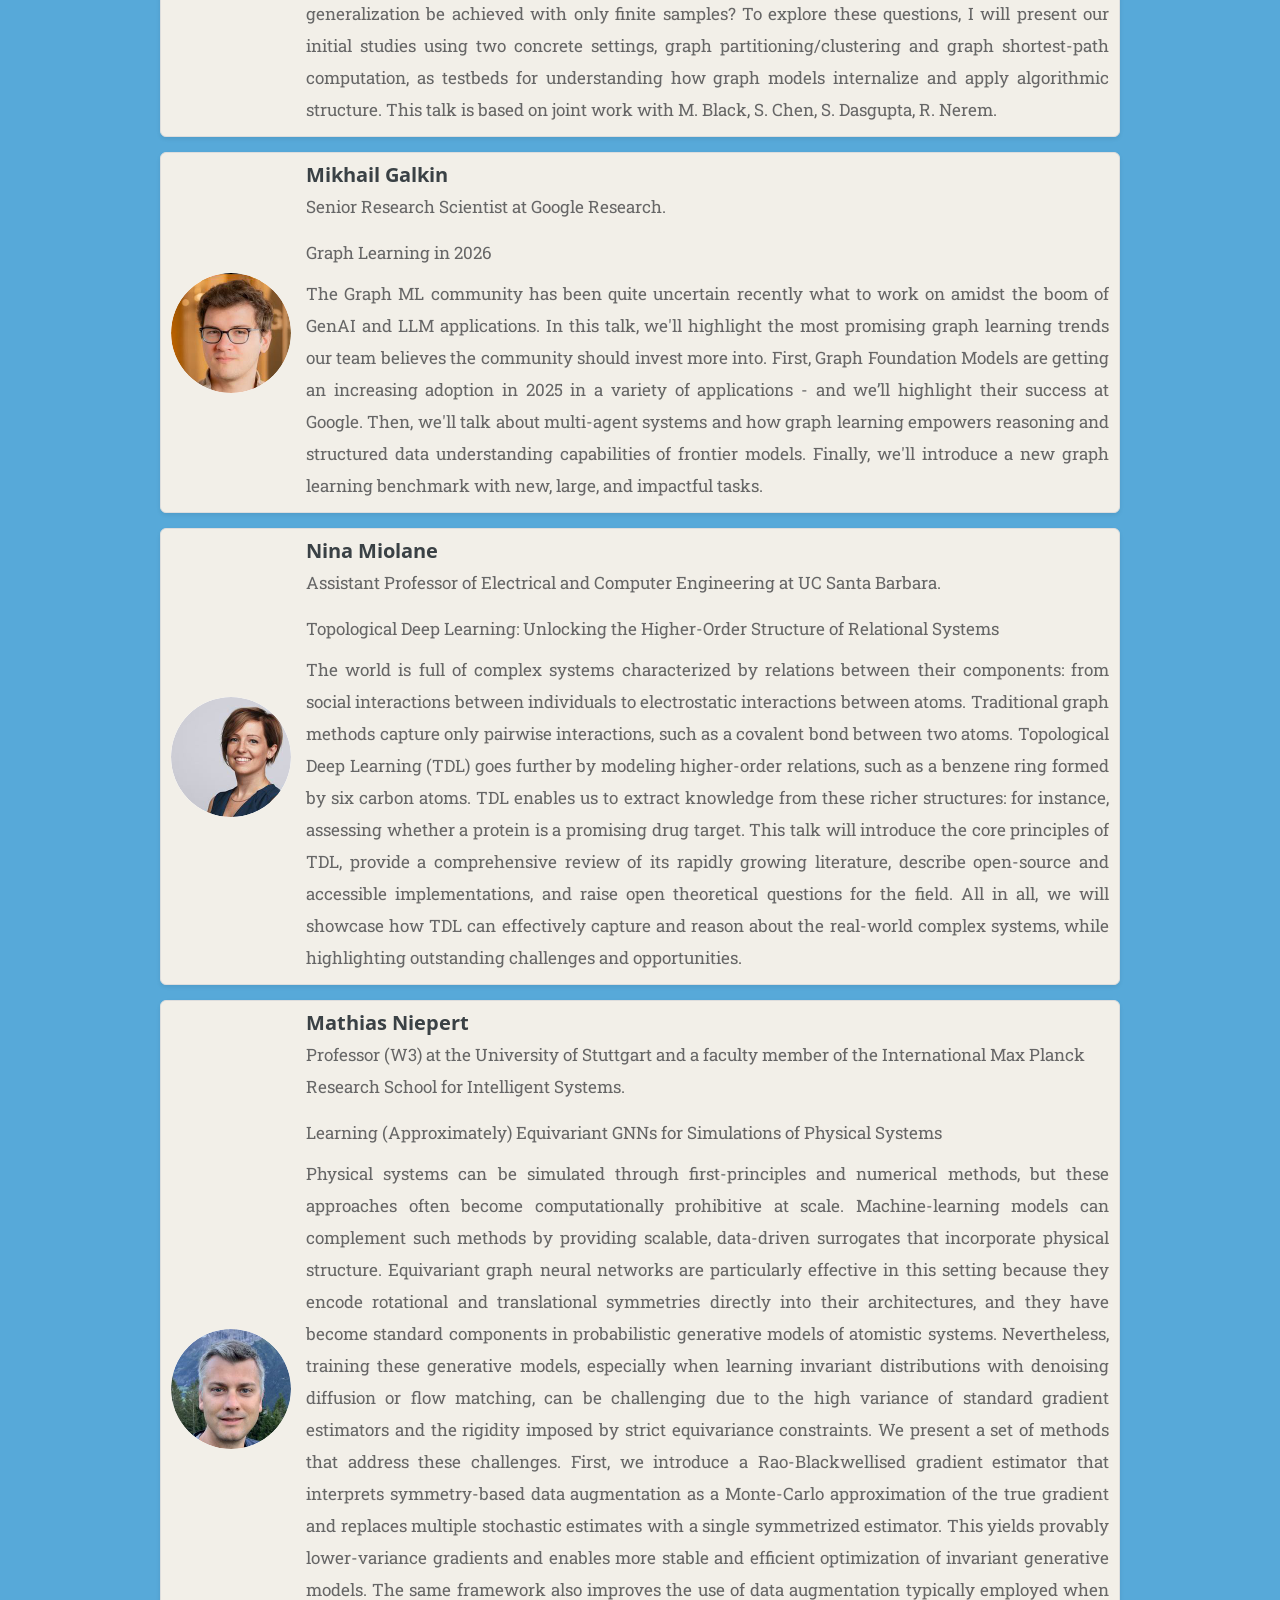
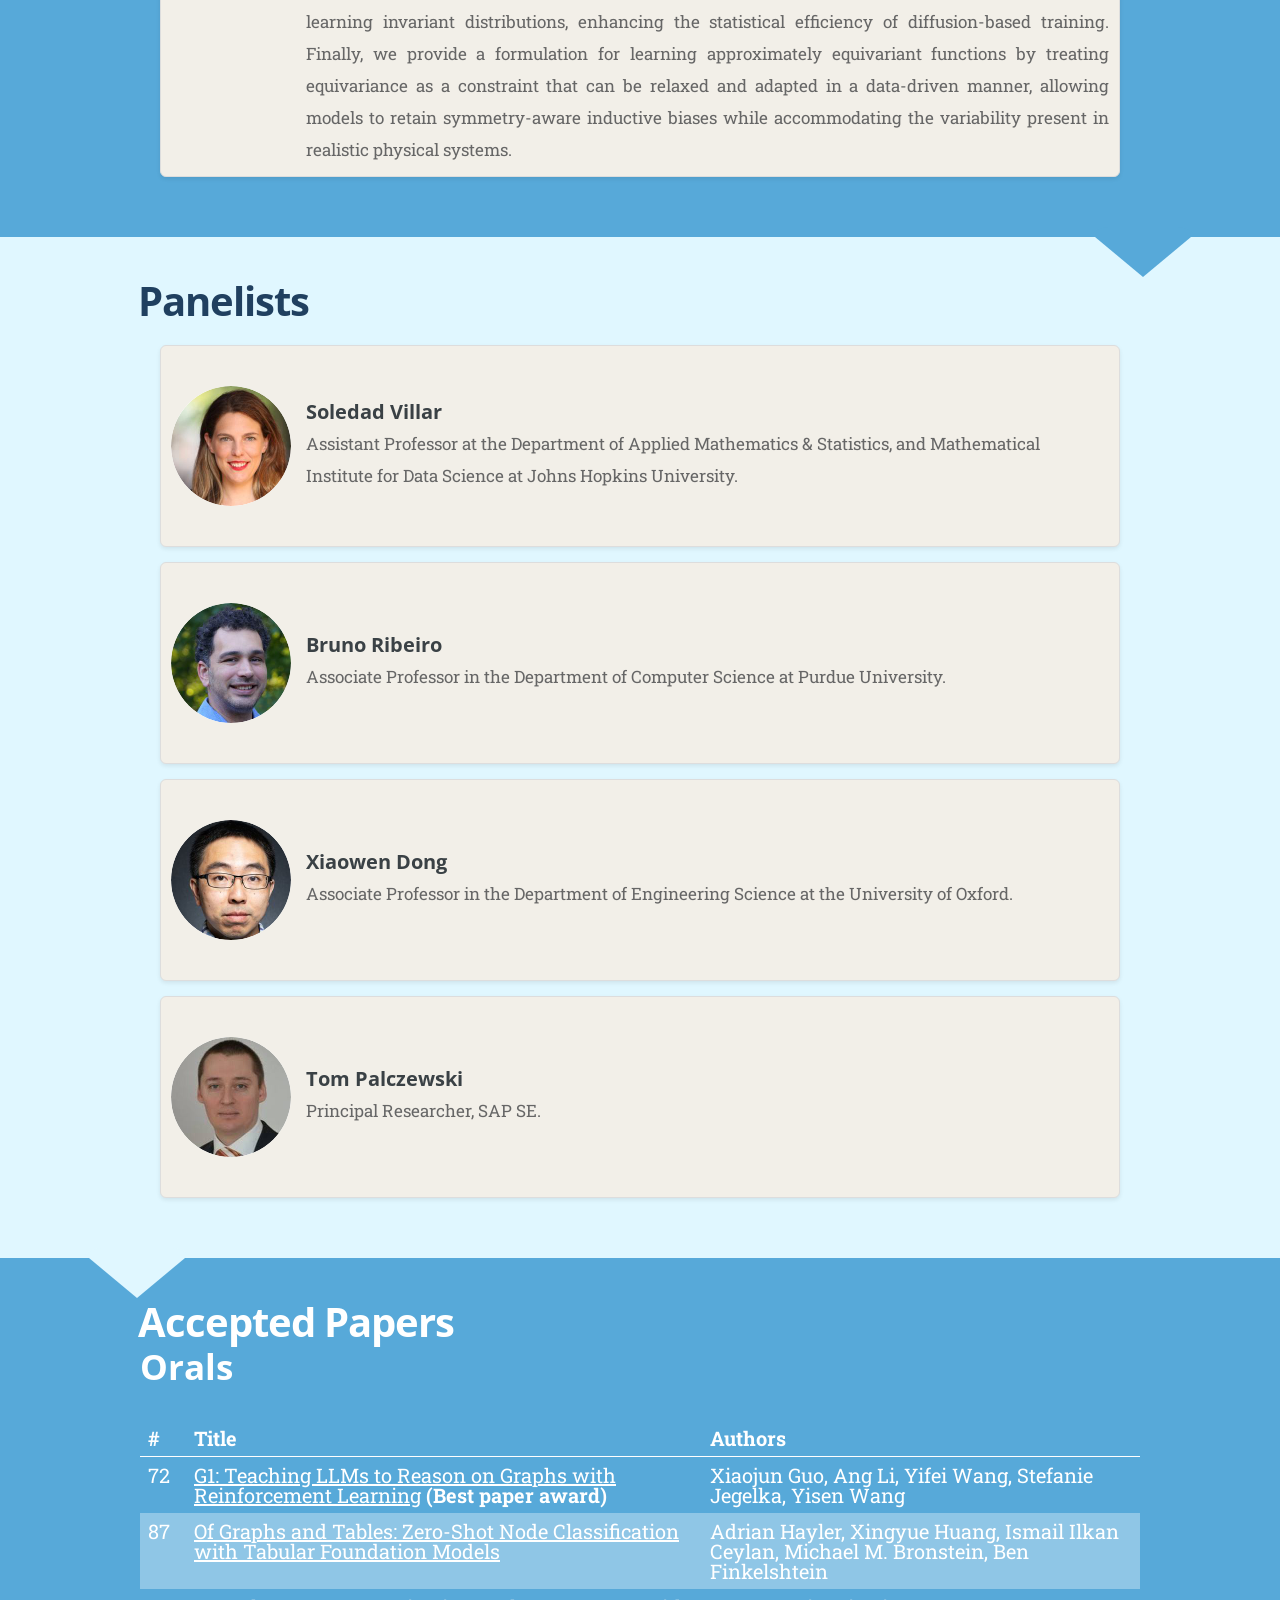
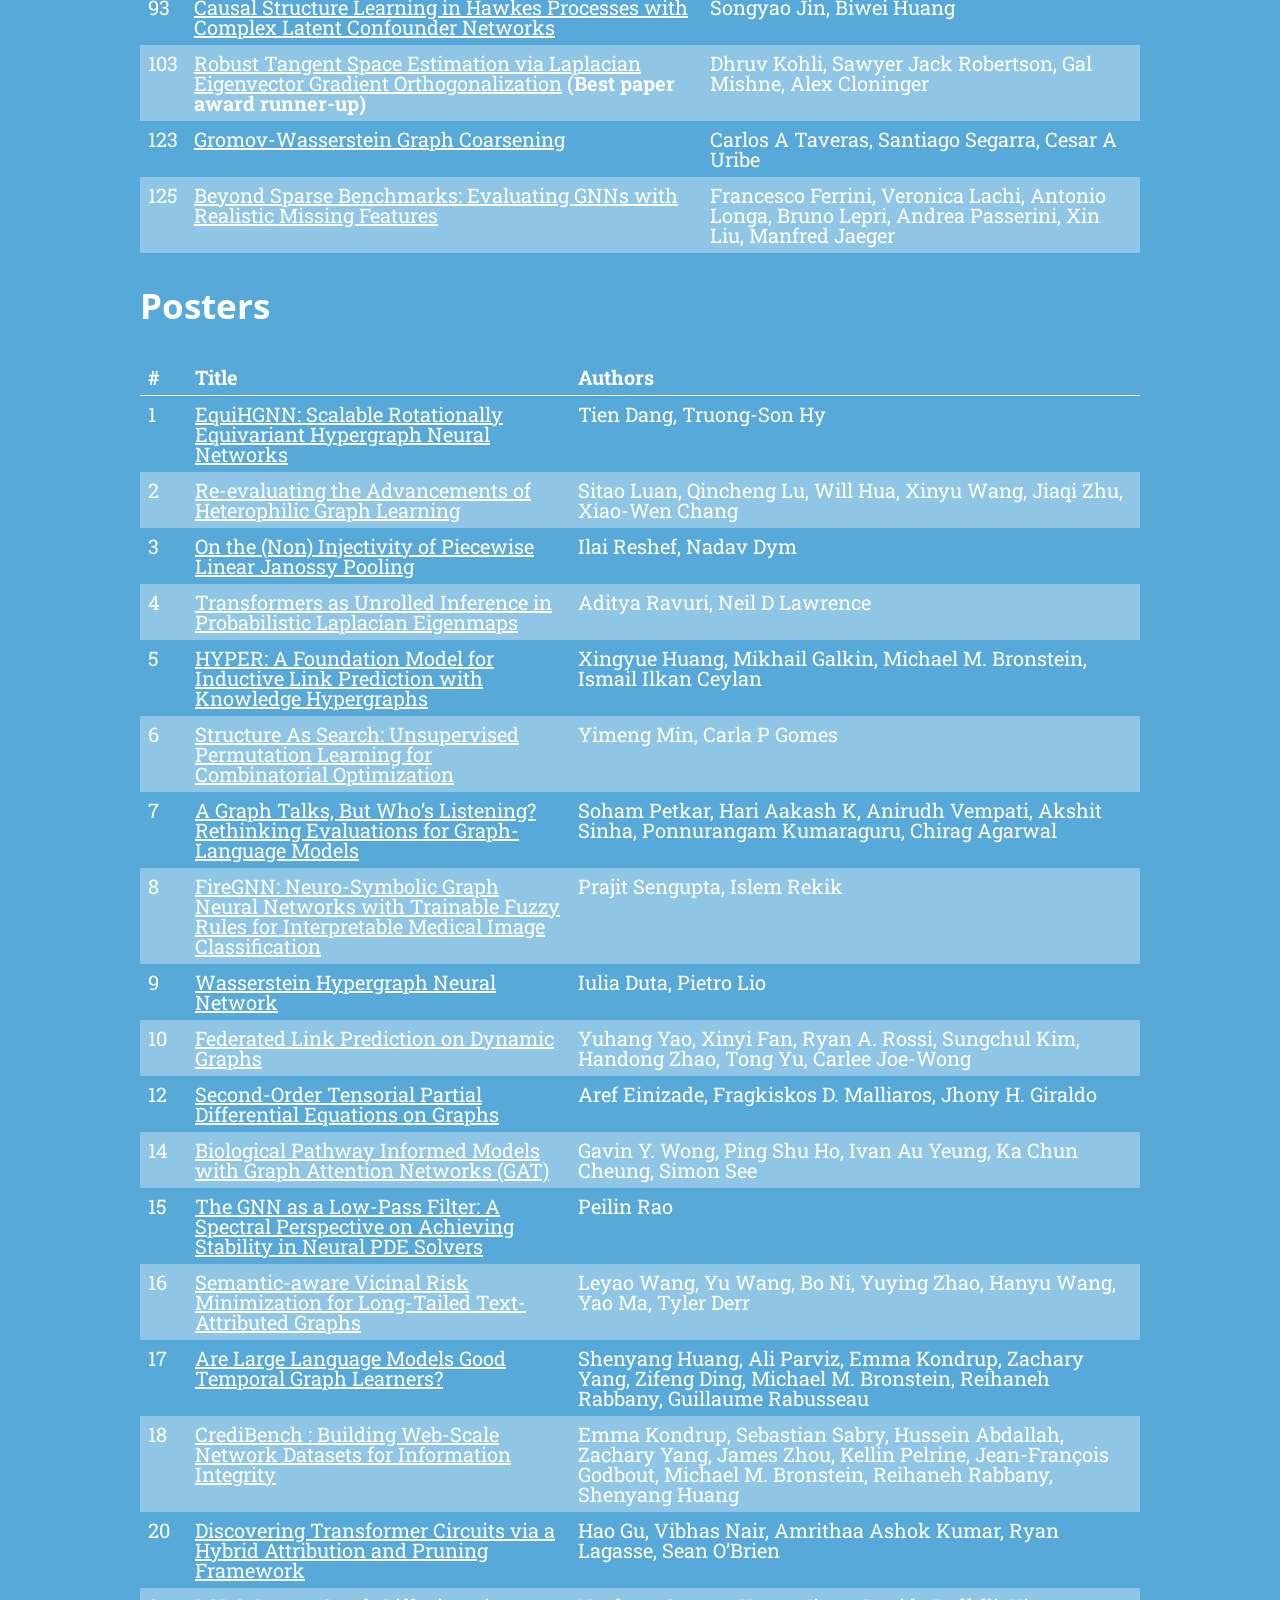
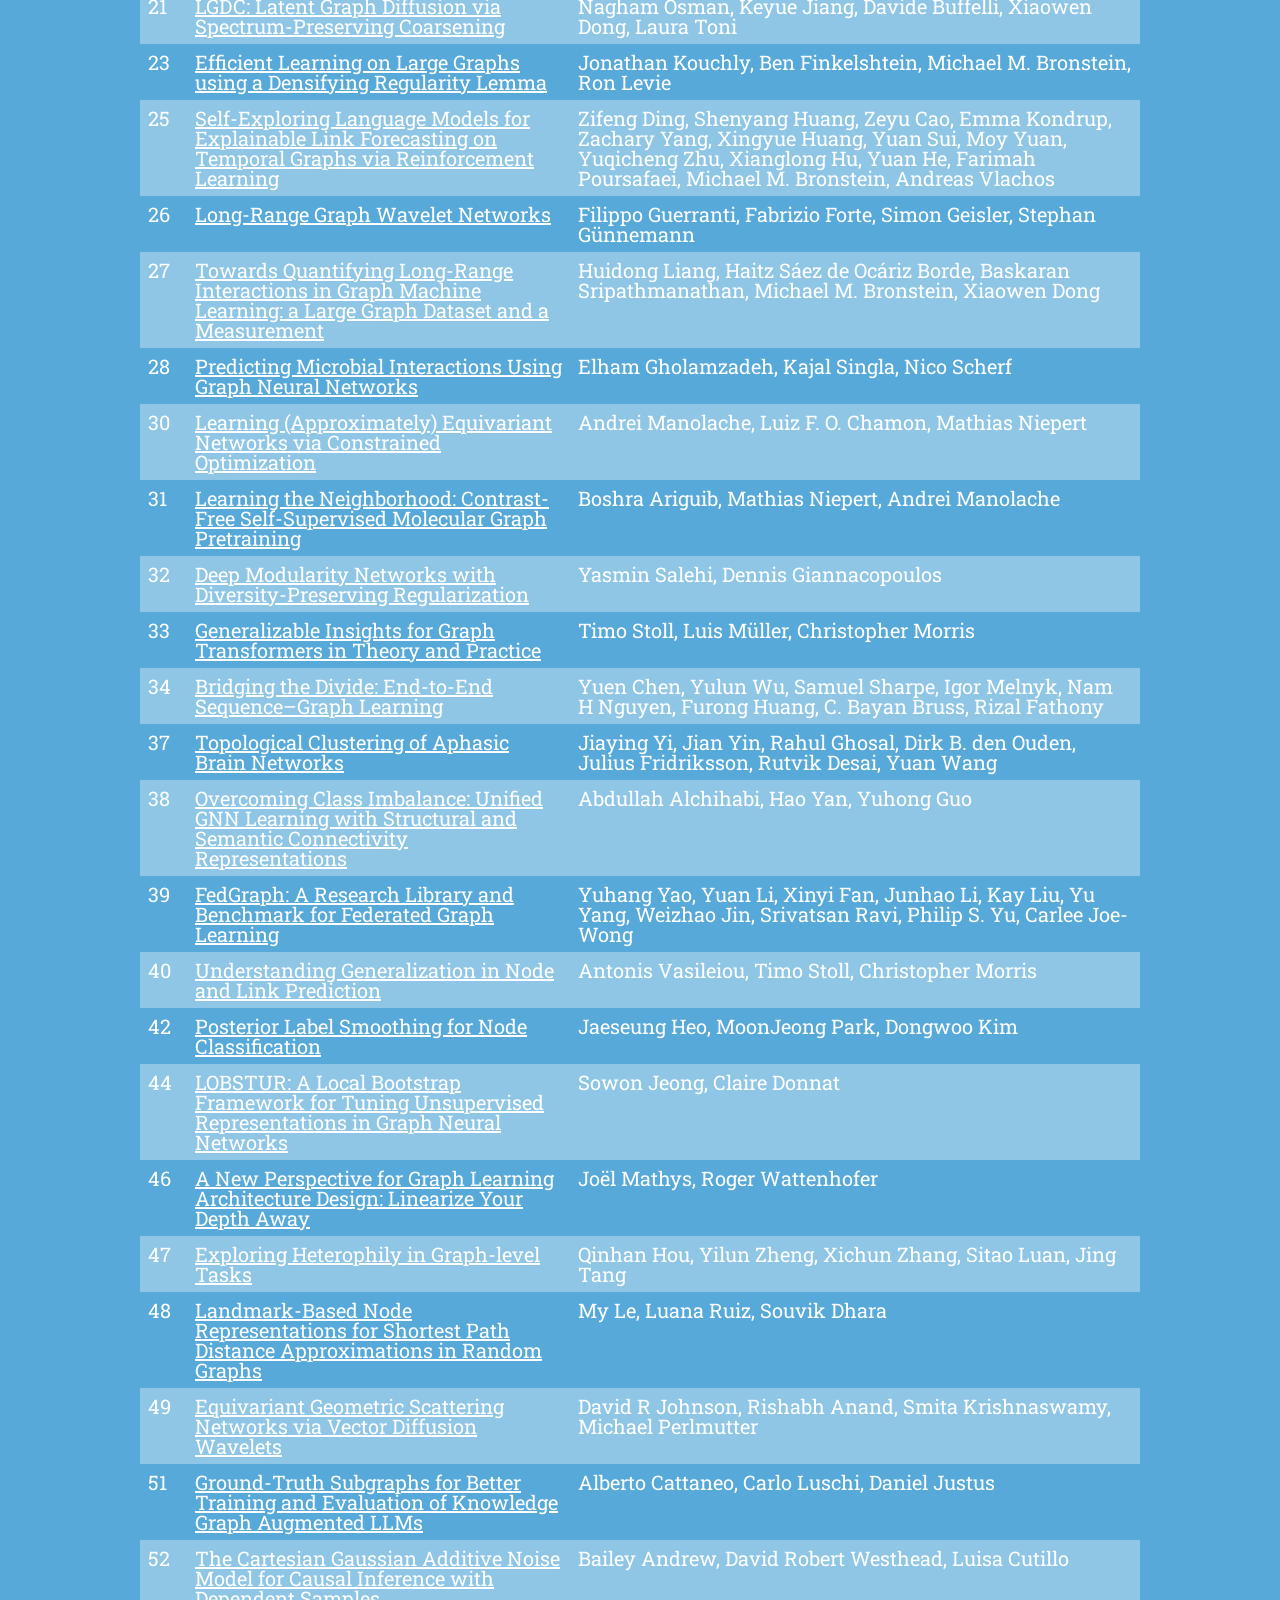
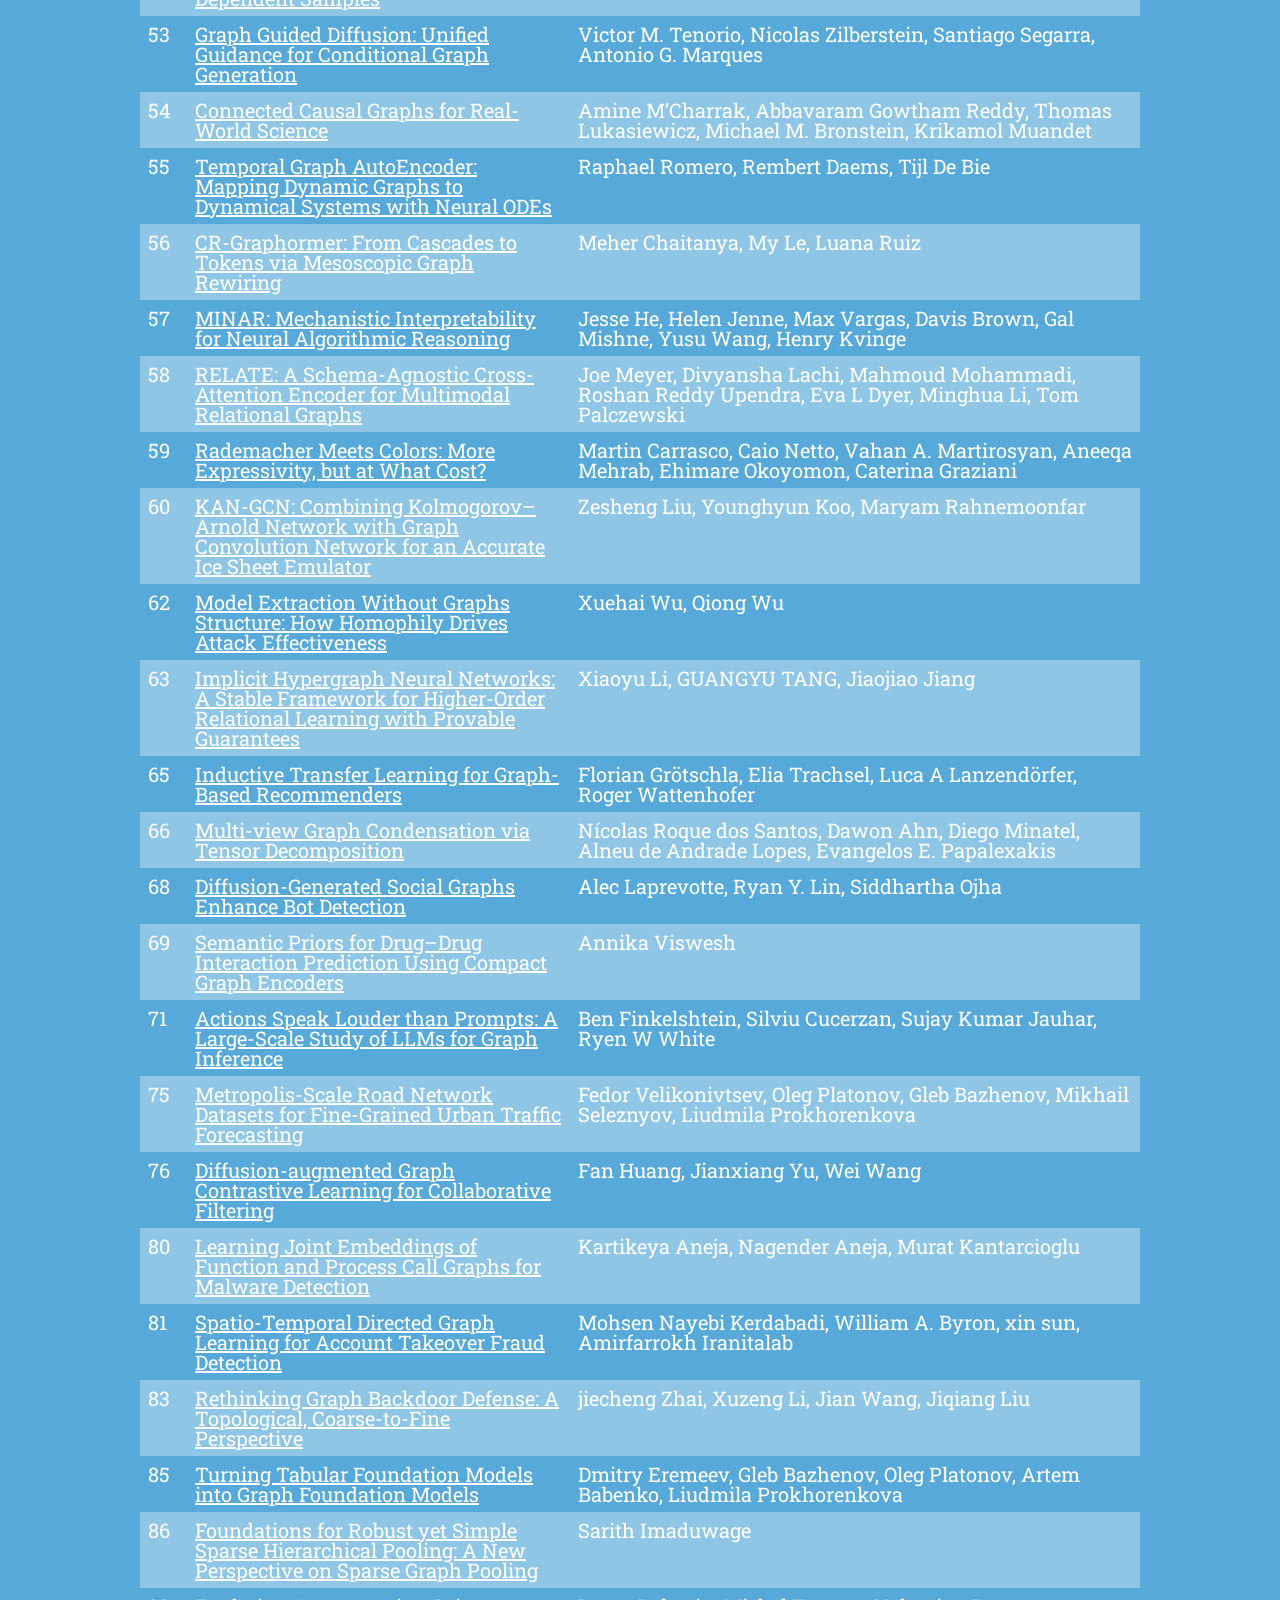
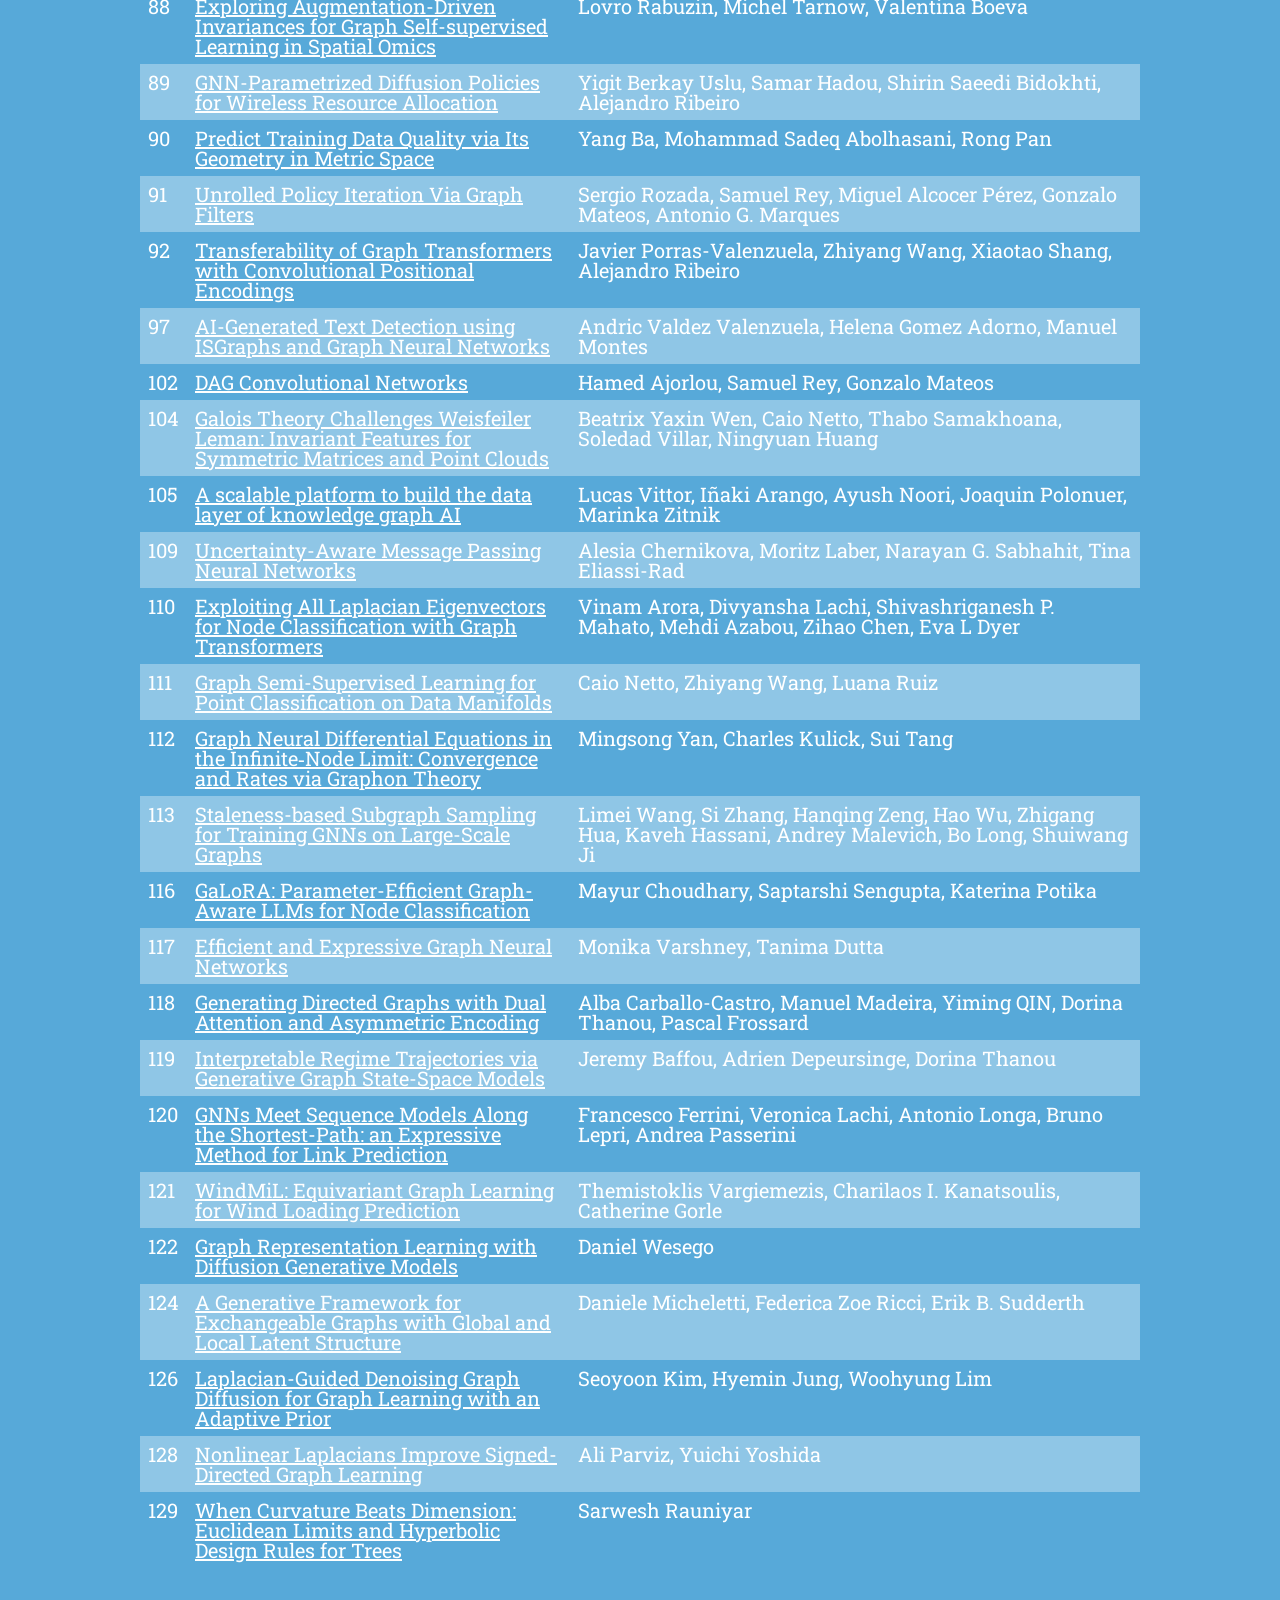
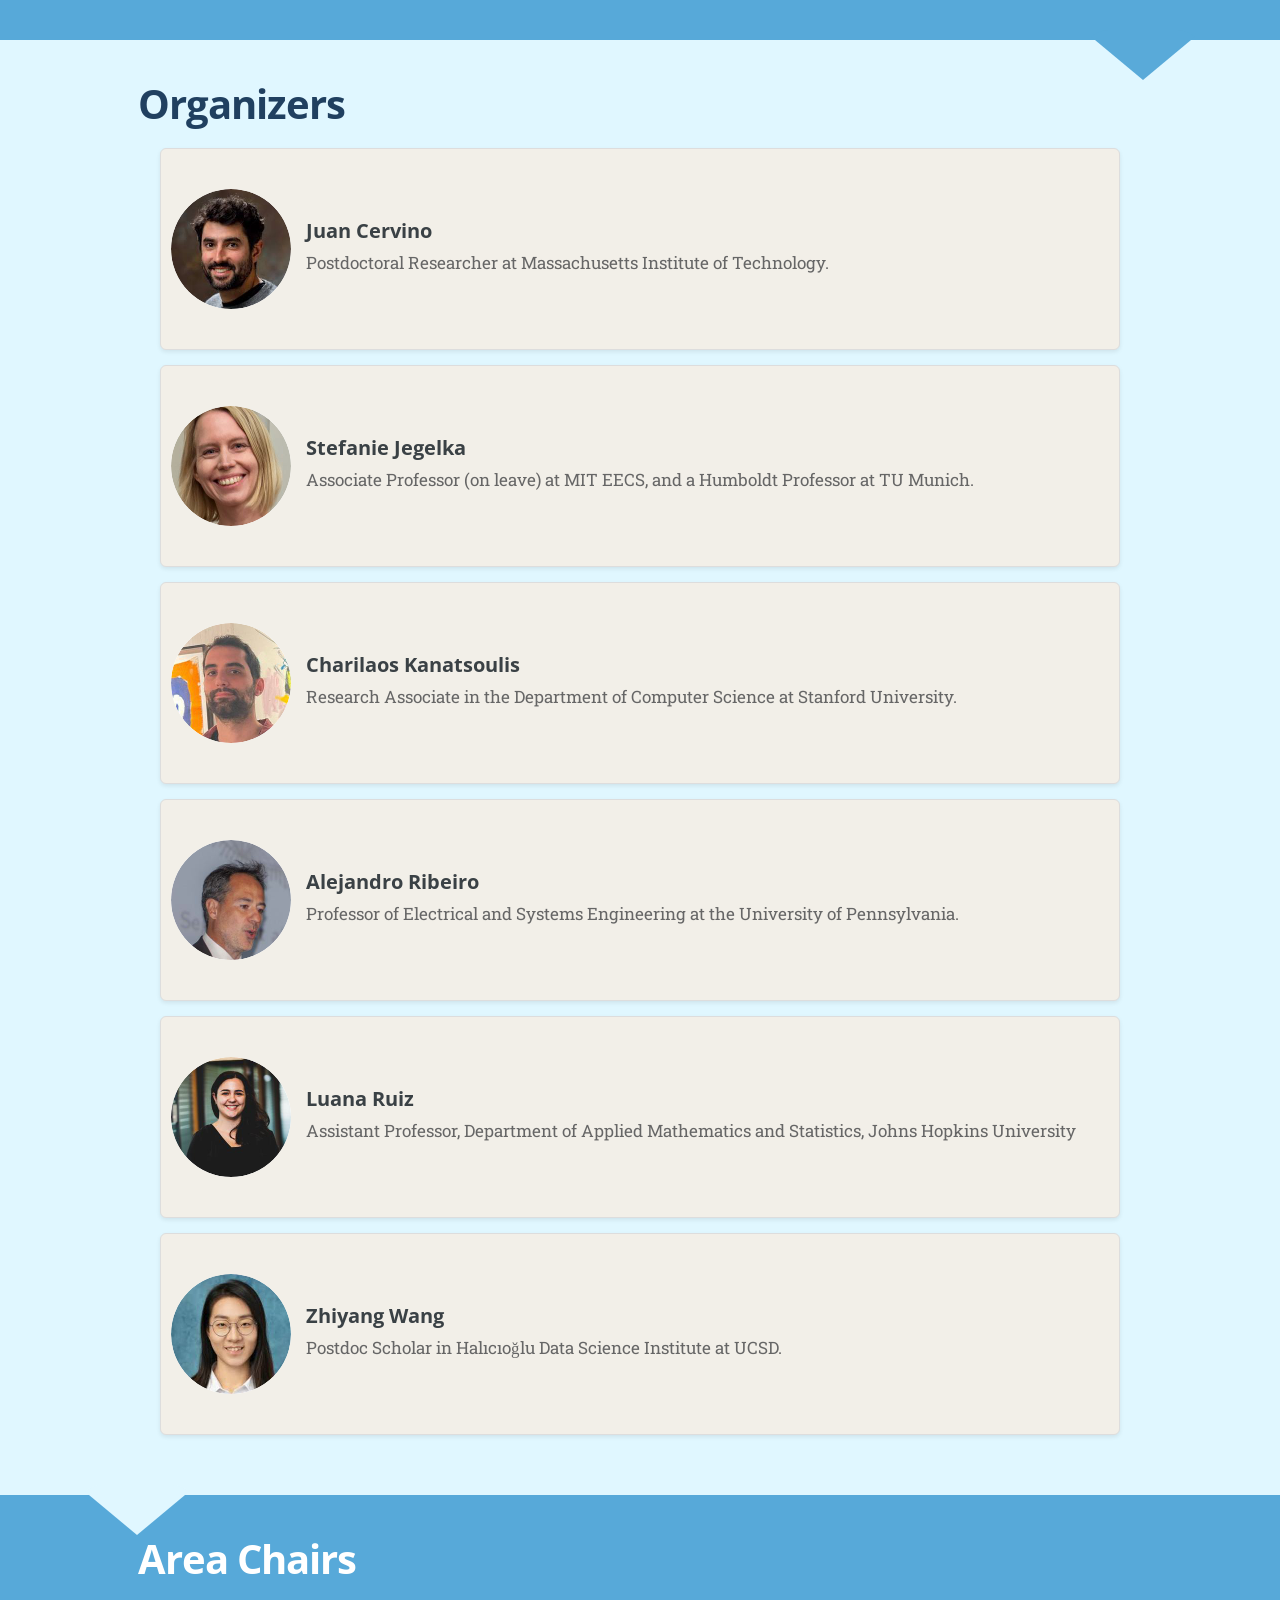
==== commit ee1a1a8d: "added best papers" ====
--- a/index.html
+++ b/index.html
@@ -747,7 +747,7 @@
   <tbody>
       <tr>
           <td>72</td>
-          <td><a href="https://openreview.net/forum?id=fS6yaACqHy">G1: Teaching LLMs to Reason on Graphs with Reinforcement Learning</a></td>
+          <td><a href="https://openreview.net/forum?id=fS6yaACqHy">G1: Teaching LLMs to Reason on Graphs with Reinforcement Learning</a> <strong>(Best paper award)</strong></td>
           <td>Xiaojun Guo, Ang Li, Yifei Wang, Stefanie Jegelka, Yisen Wang</td>
       </tr>
       <tr>
@@ -762,7 +762,7 @@
       </tr>
       <tr>
           <td>103</td>
-          <td><a href="https://openreview.net/forum?id=0NrWI0Of7S">Robust Tangent Space Estimation via Laplacian Eigenvector Gradient Orthogonalization</a></td>
+          <td><a href="https://openreview.net/forum?id=0NrWI0Of7S">Robust Tangent Space Estimation via Laplacian Eigenvector Gradient Orthogonalization</a> <strong>(Best paper award runner-up)</strong></td>
           <td>Dhruv Kohli, Sawyer Jack Robertson, Gal Mishne, Alex Cloninger</td>
       </tr>
       <tr>
@@ -1224,9 +1224,6 @@
       </tr>
   </tbody>
 </table>
-<h3 id="vote-for-best-paper-award">Vote for best paper award</h3>
-<p>Use this QR code or <a href="https://app.sli.do/event/edcKHp56GsCs2m7x3wfuQG/live/polls">this link</a> to vote for your favorite paper.
-<img src="images/qr.jpg" alt="" title="QR code"></p>
 
                 </section>
             </article>
